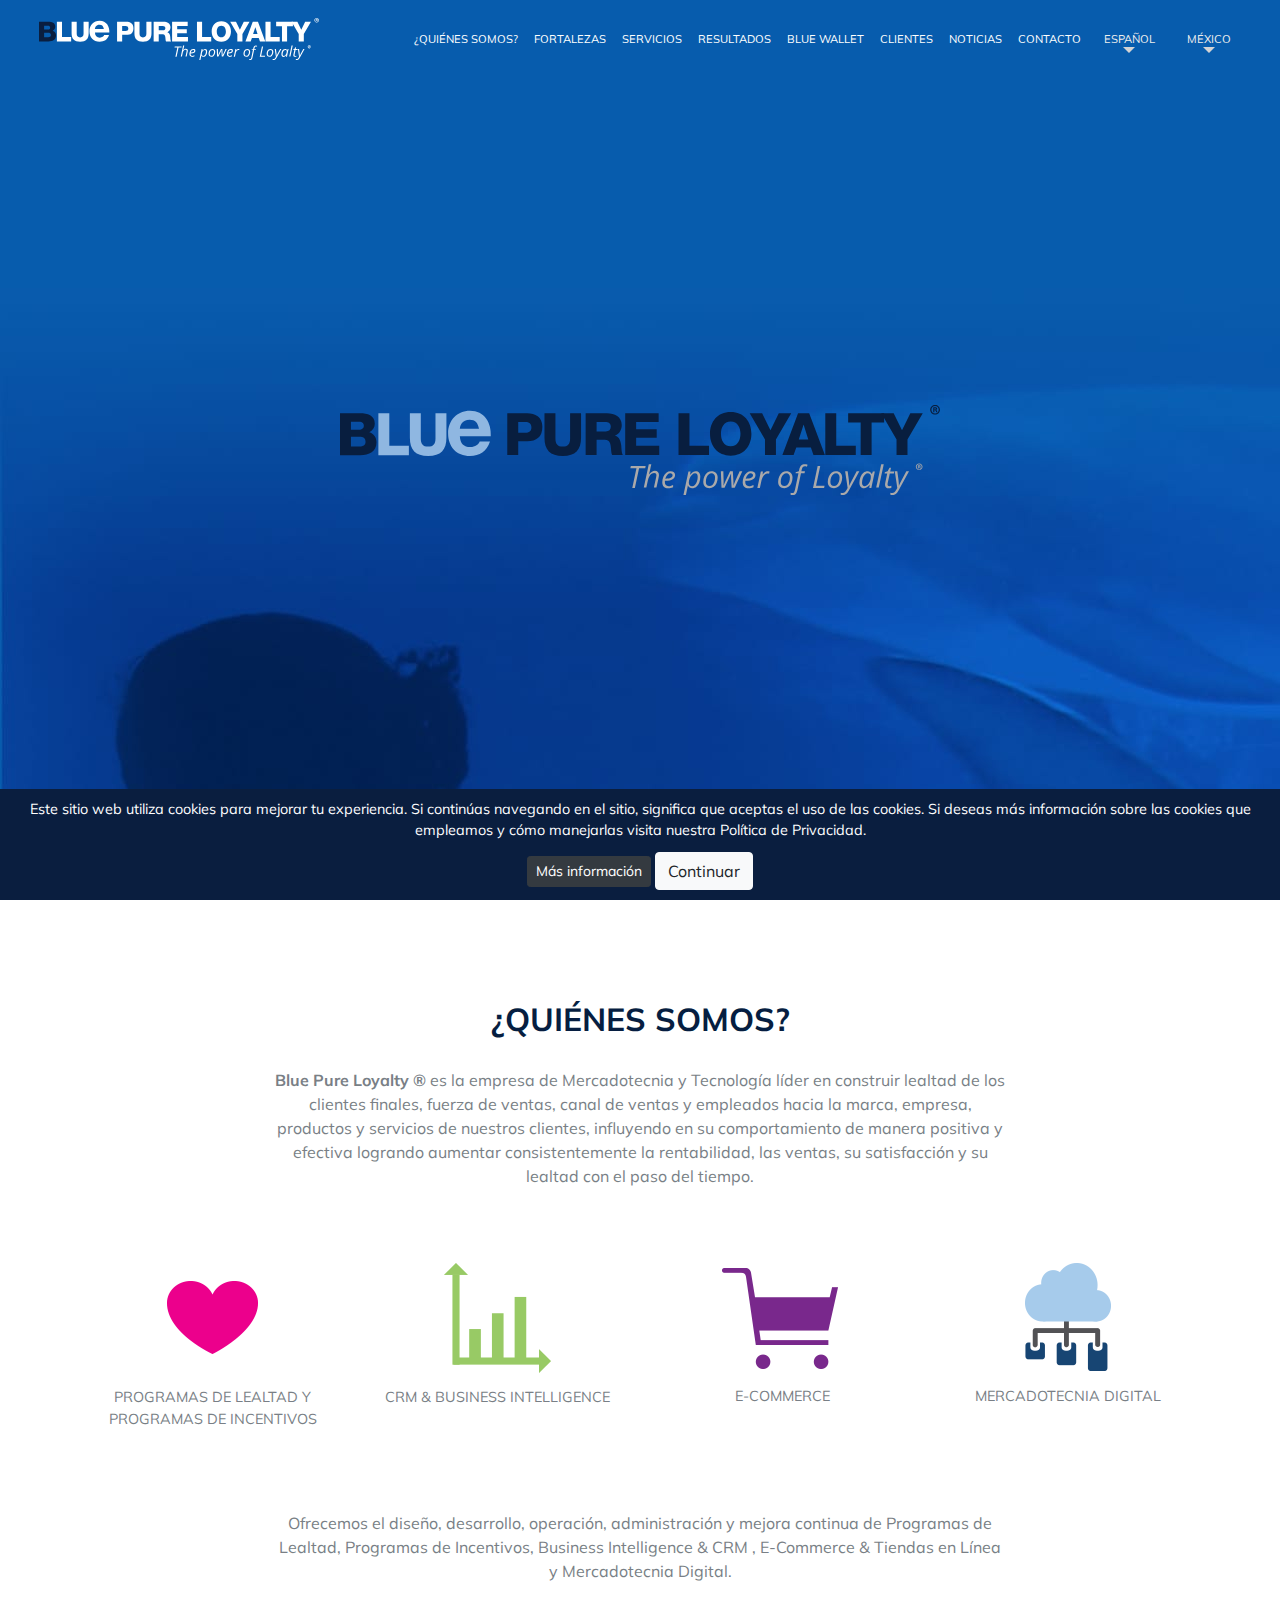
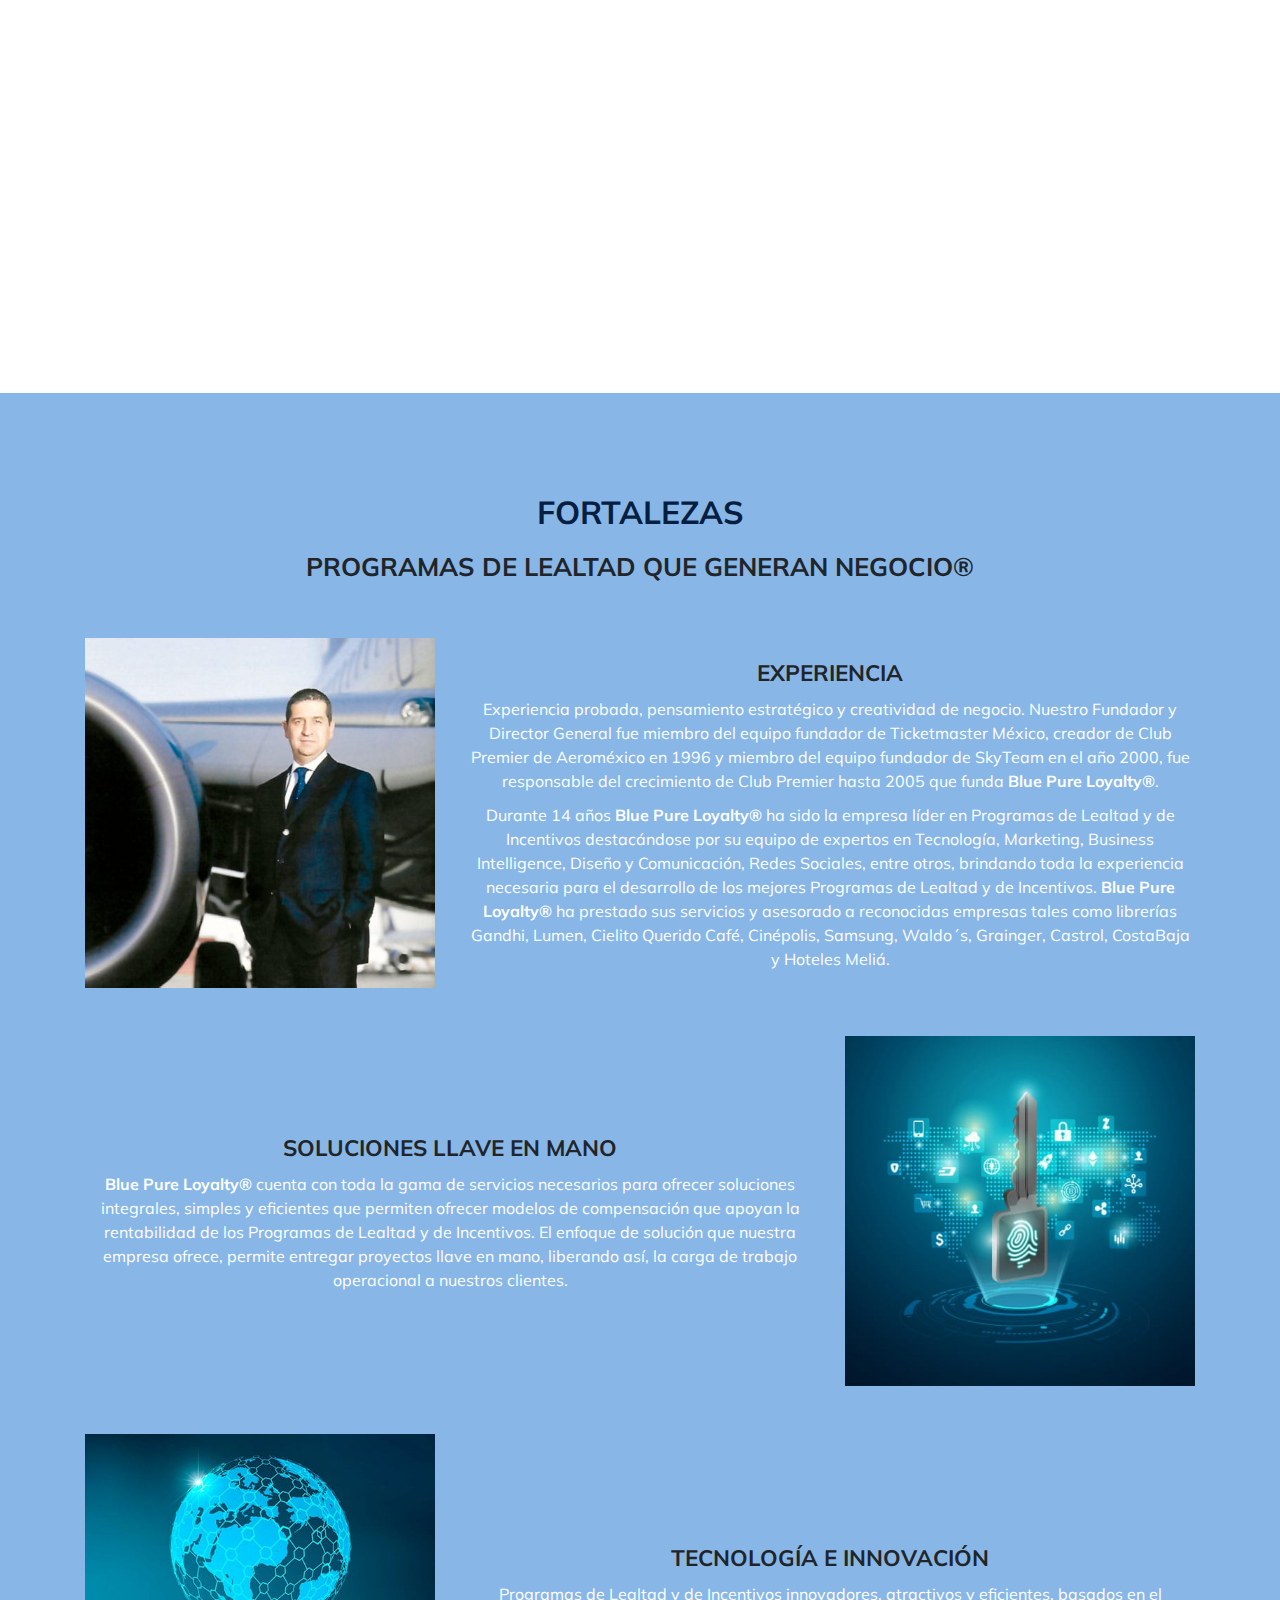
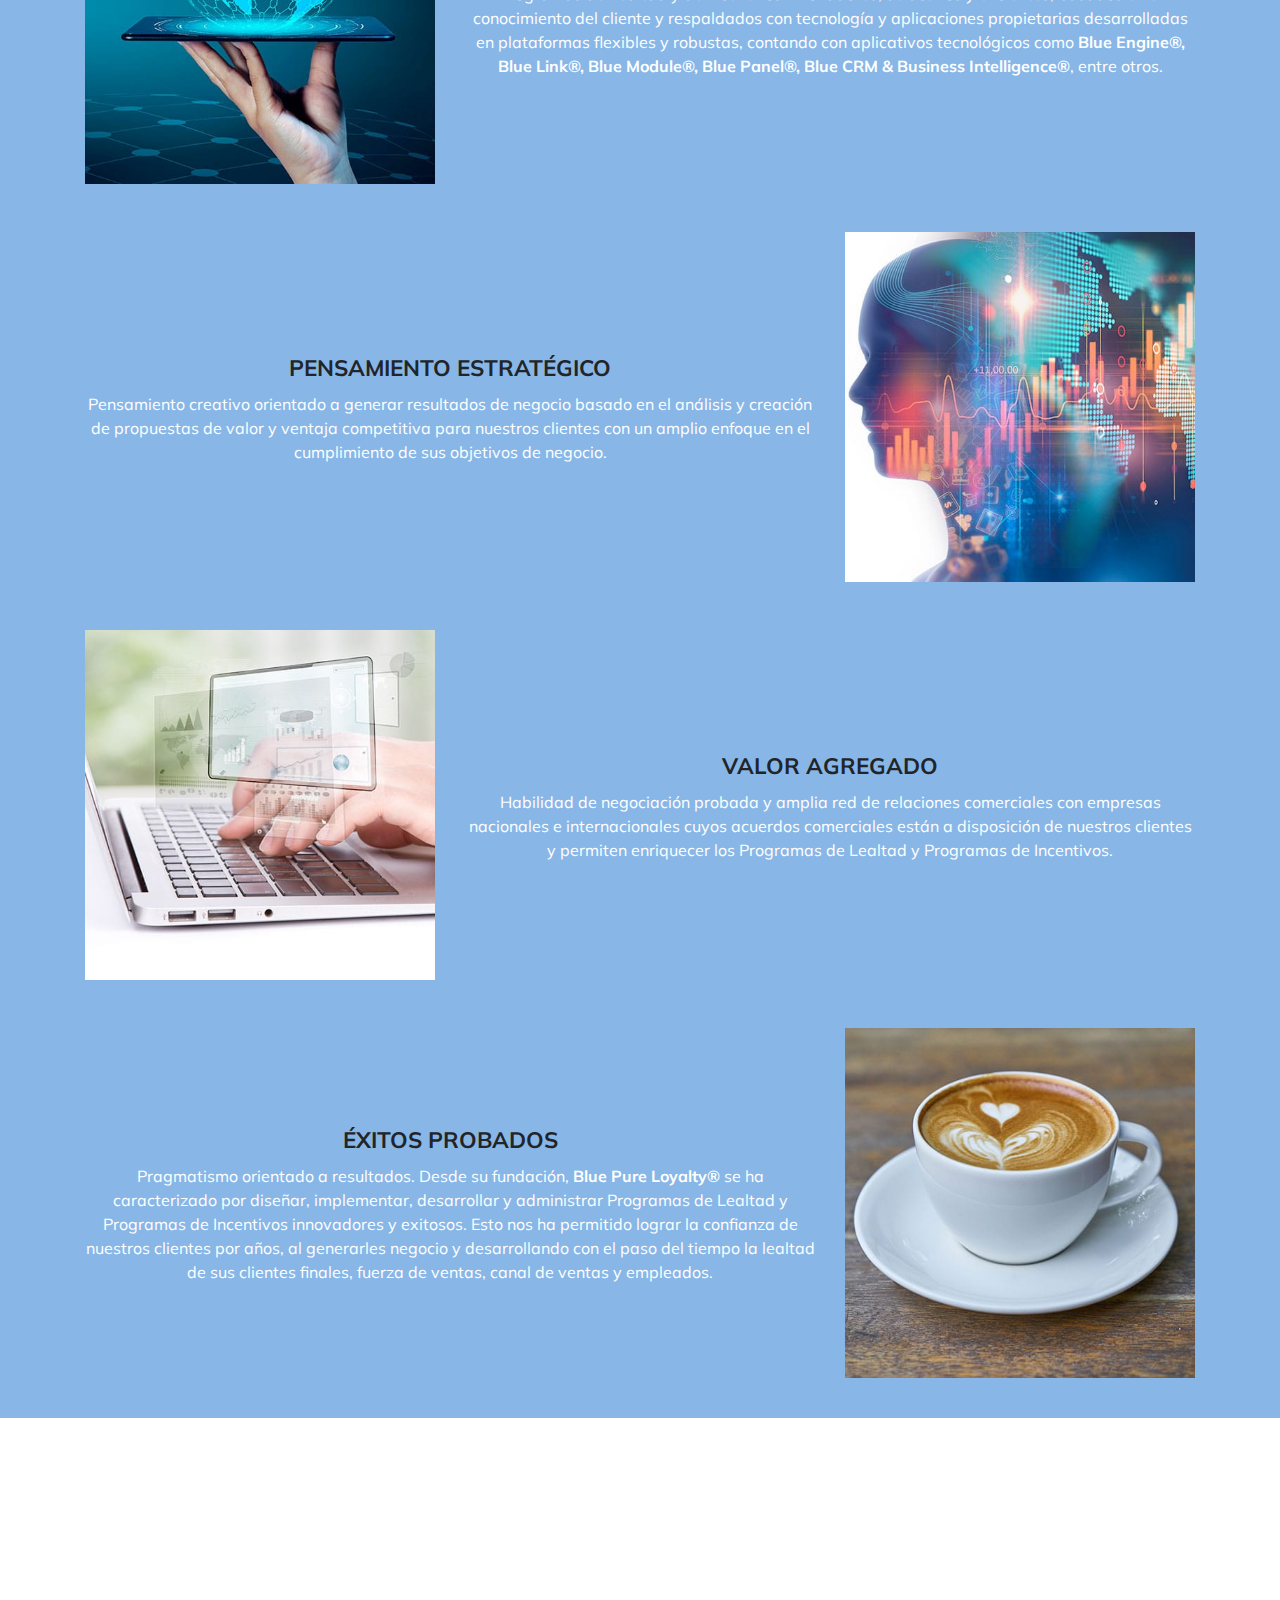
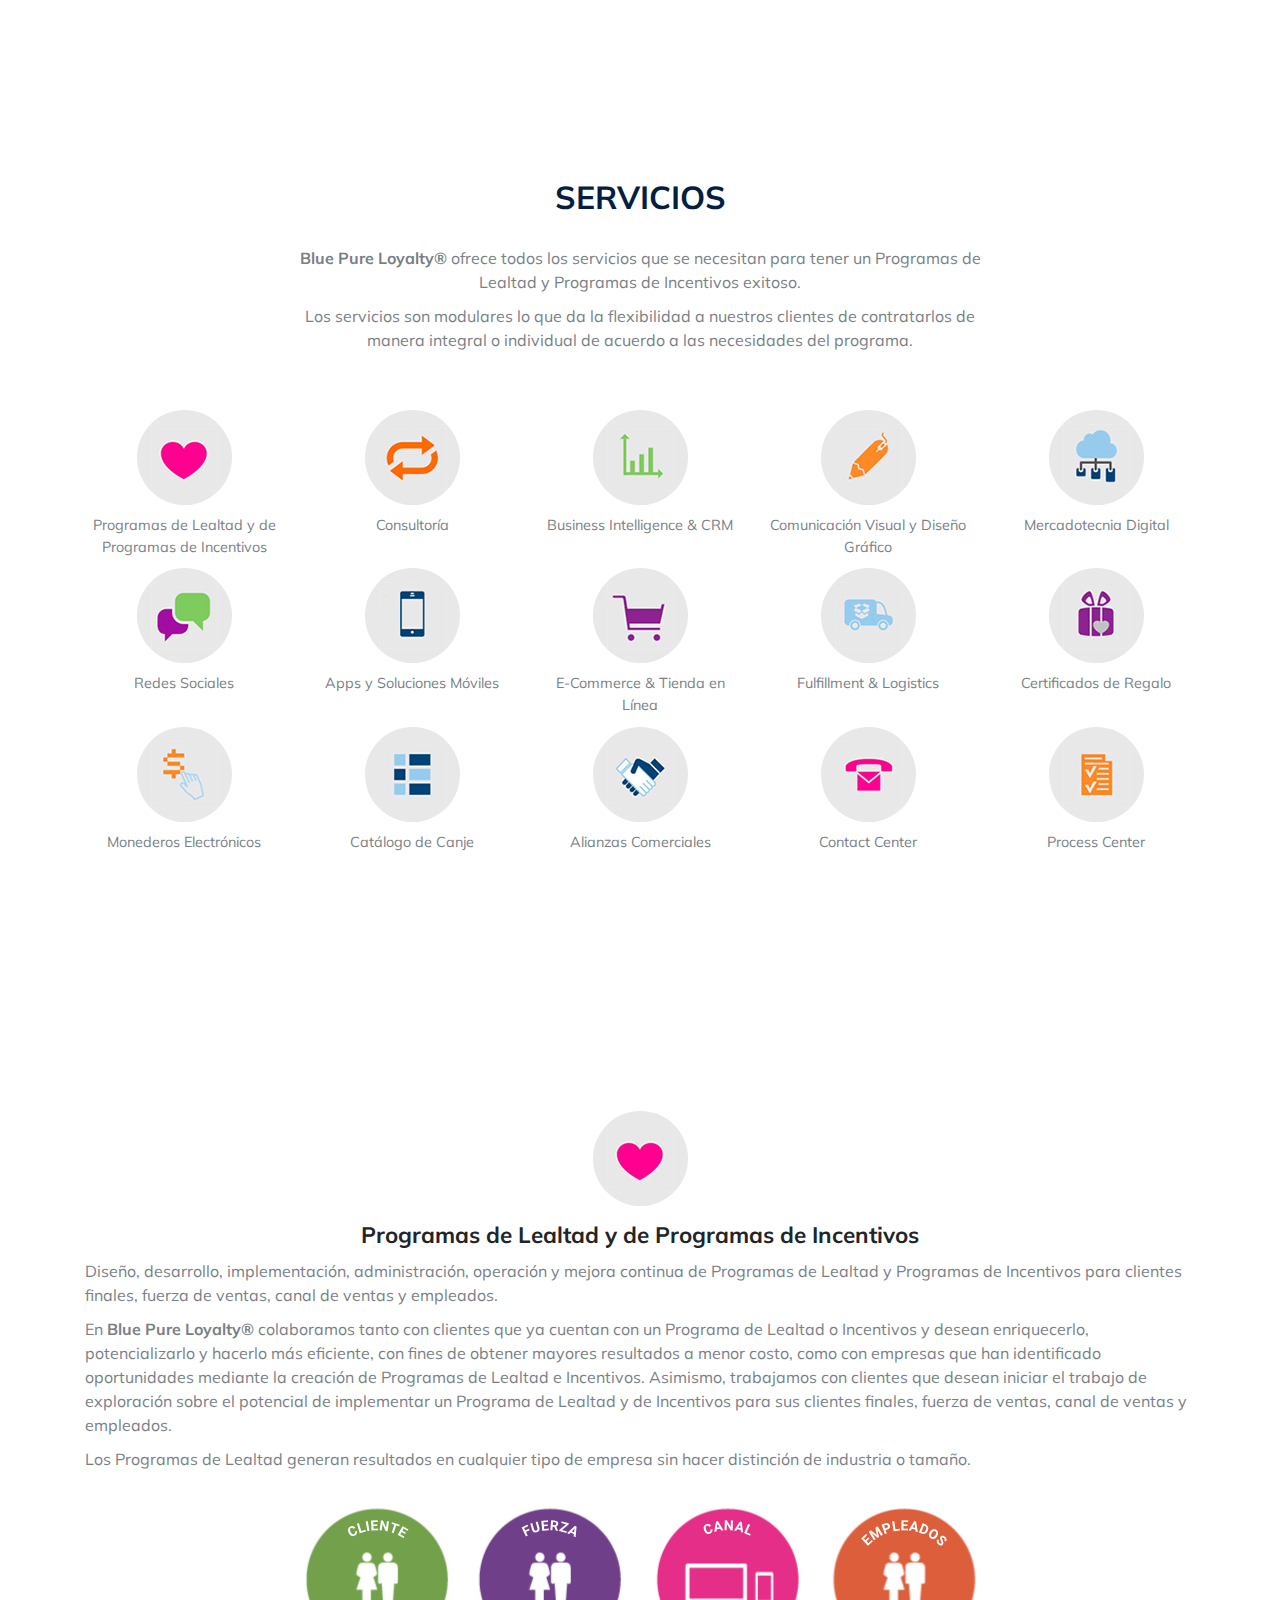
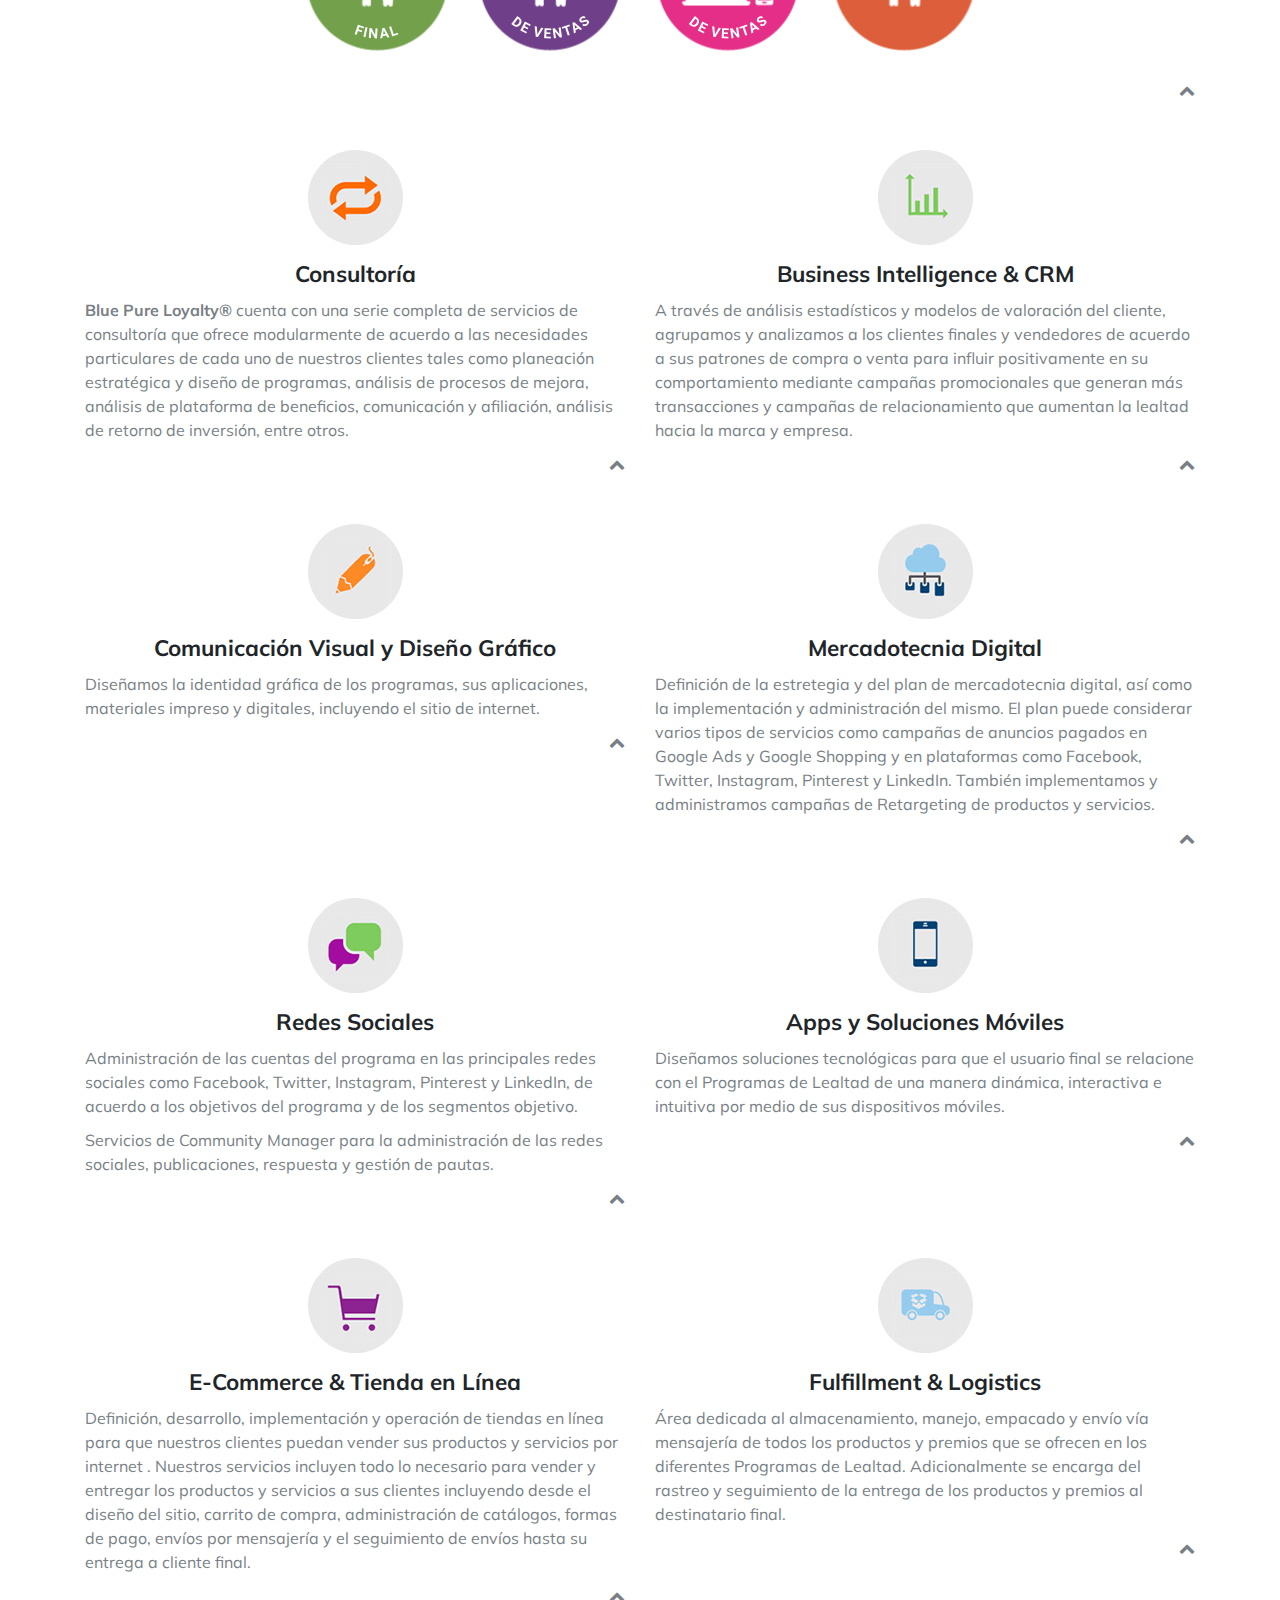
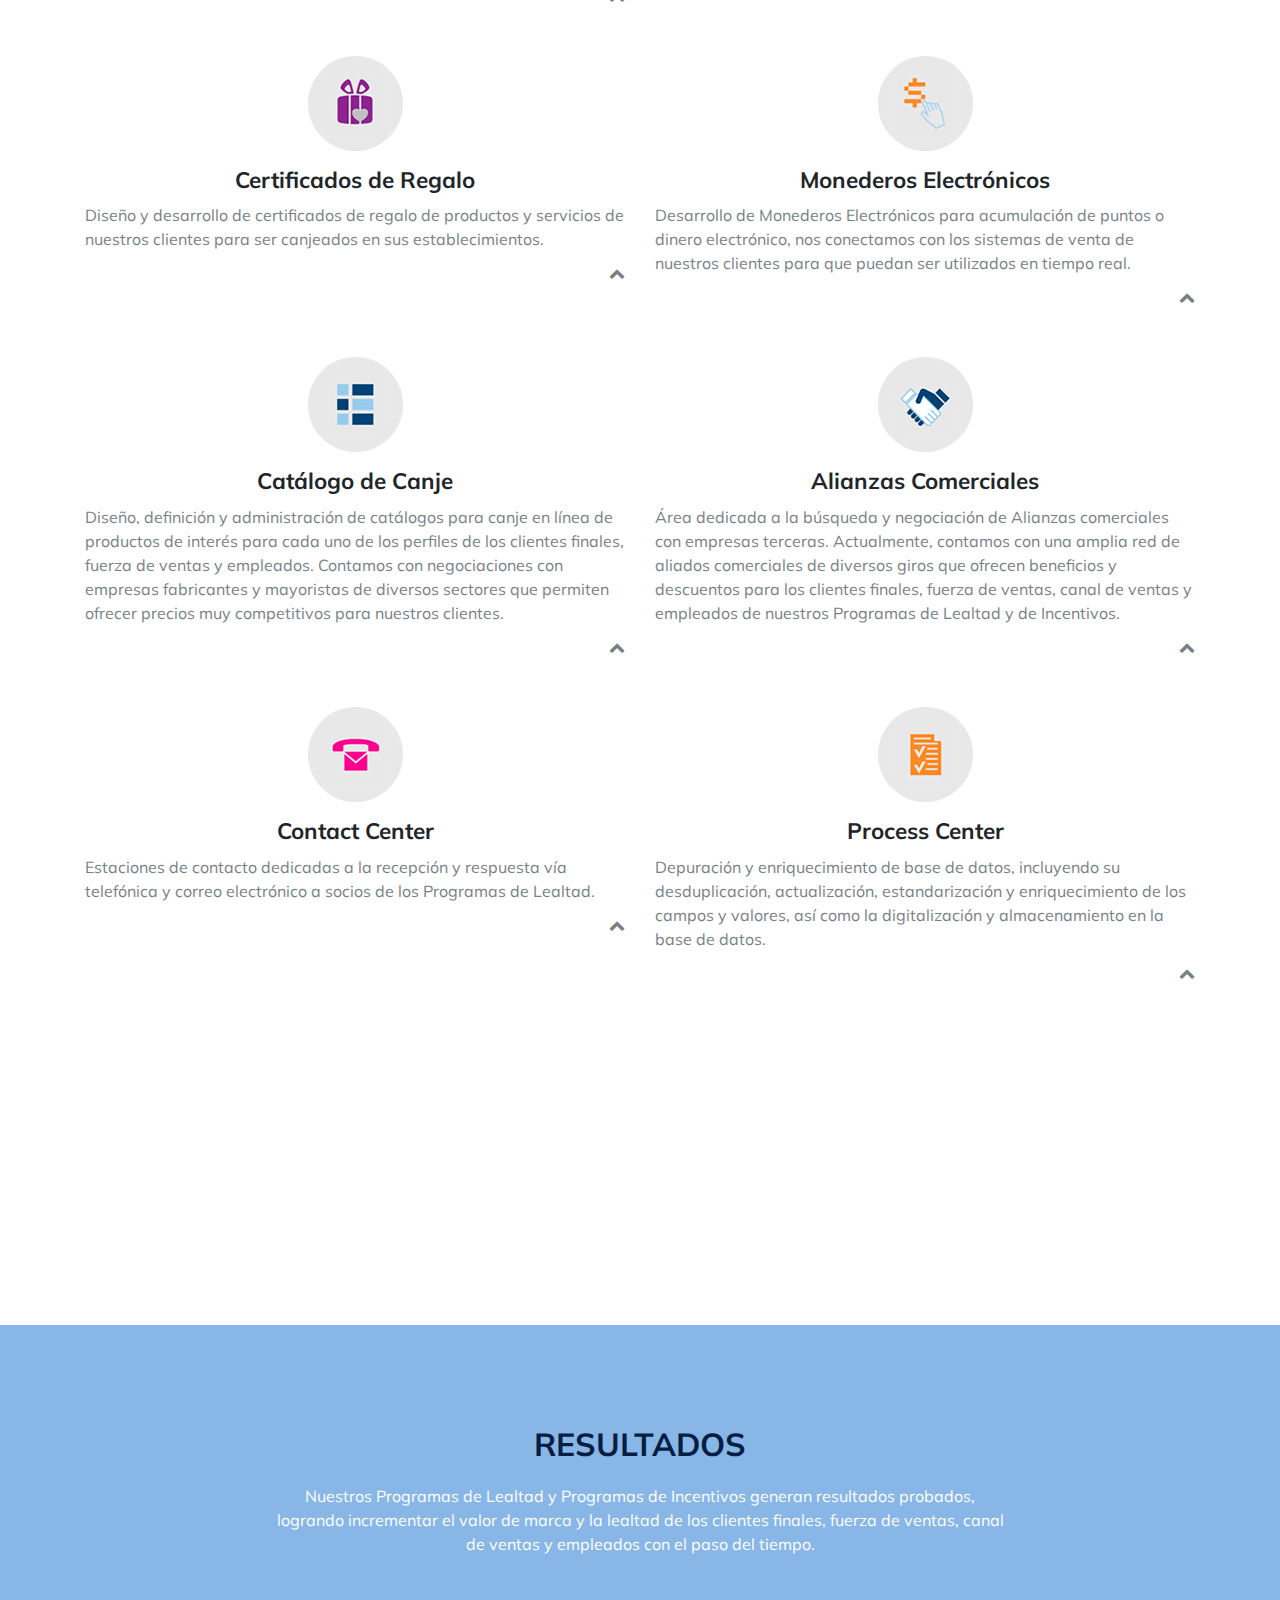
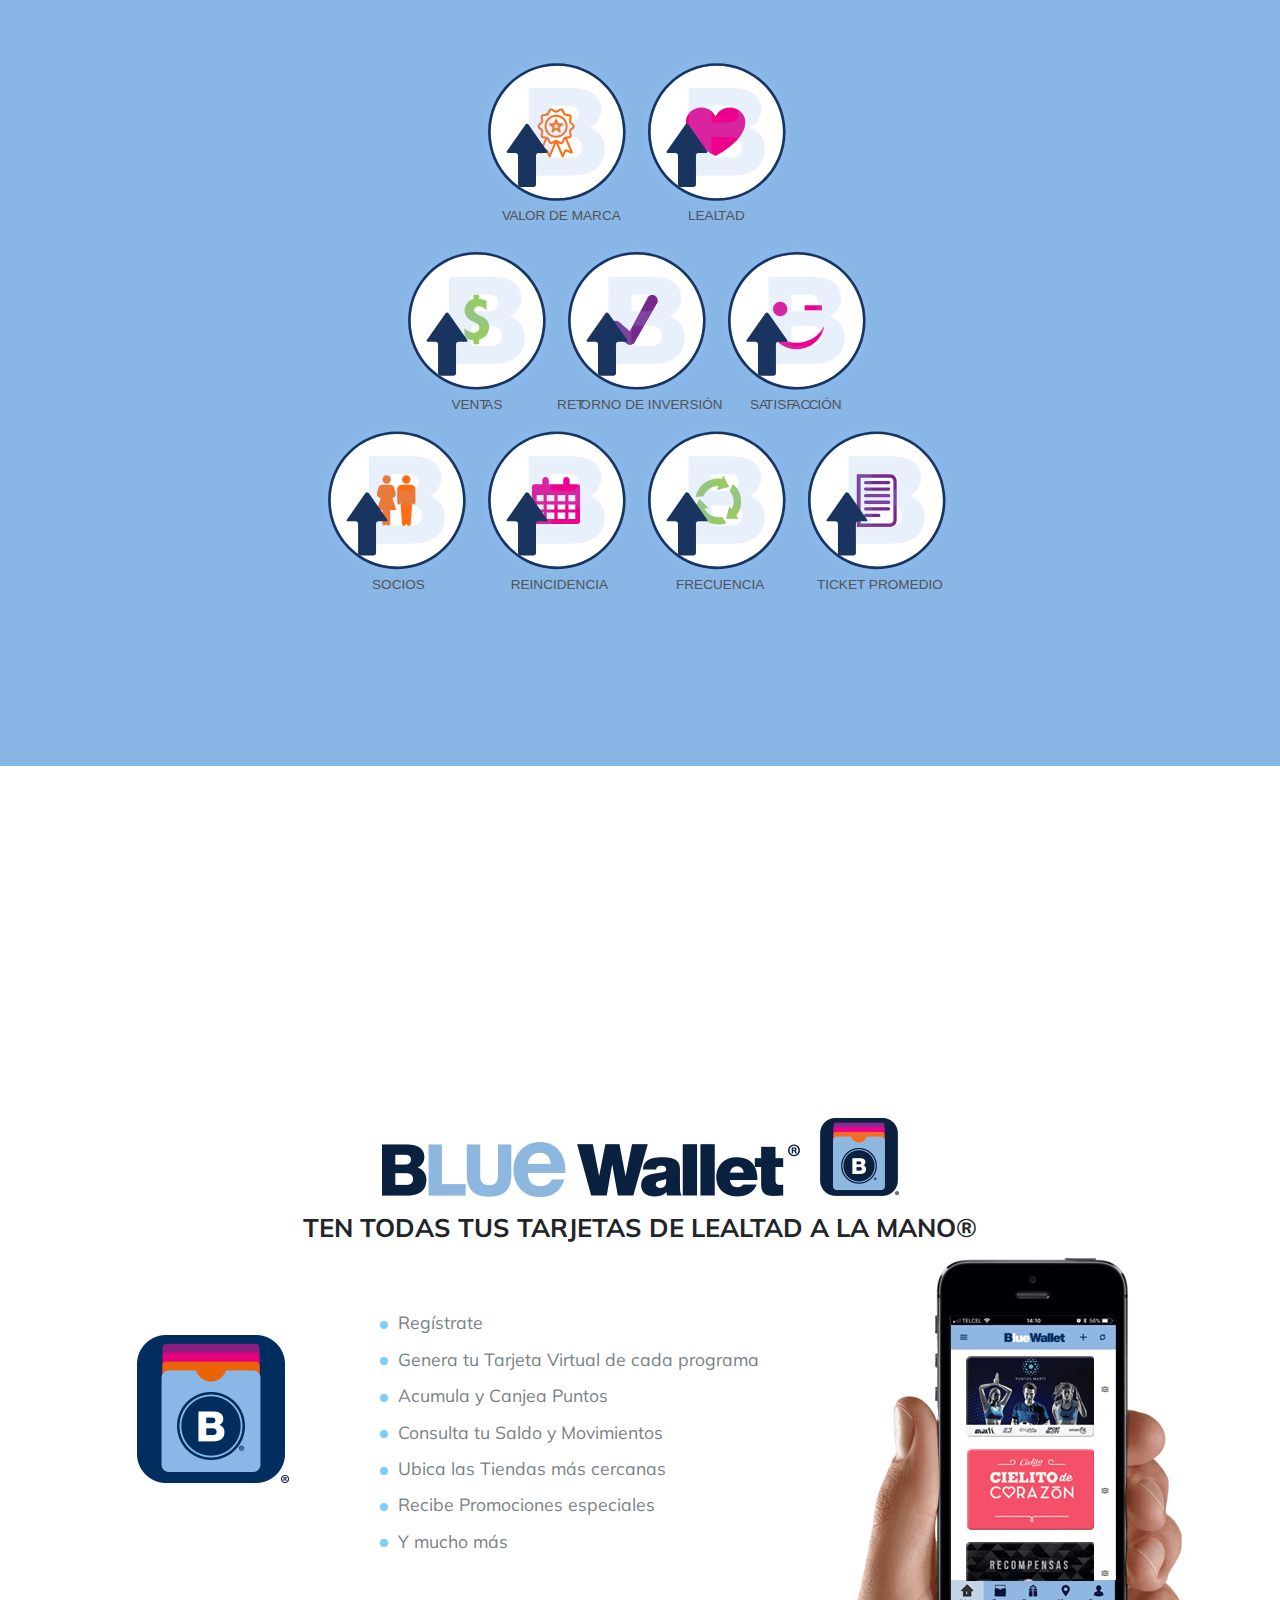
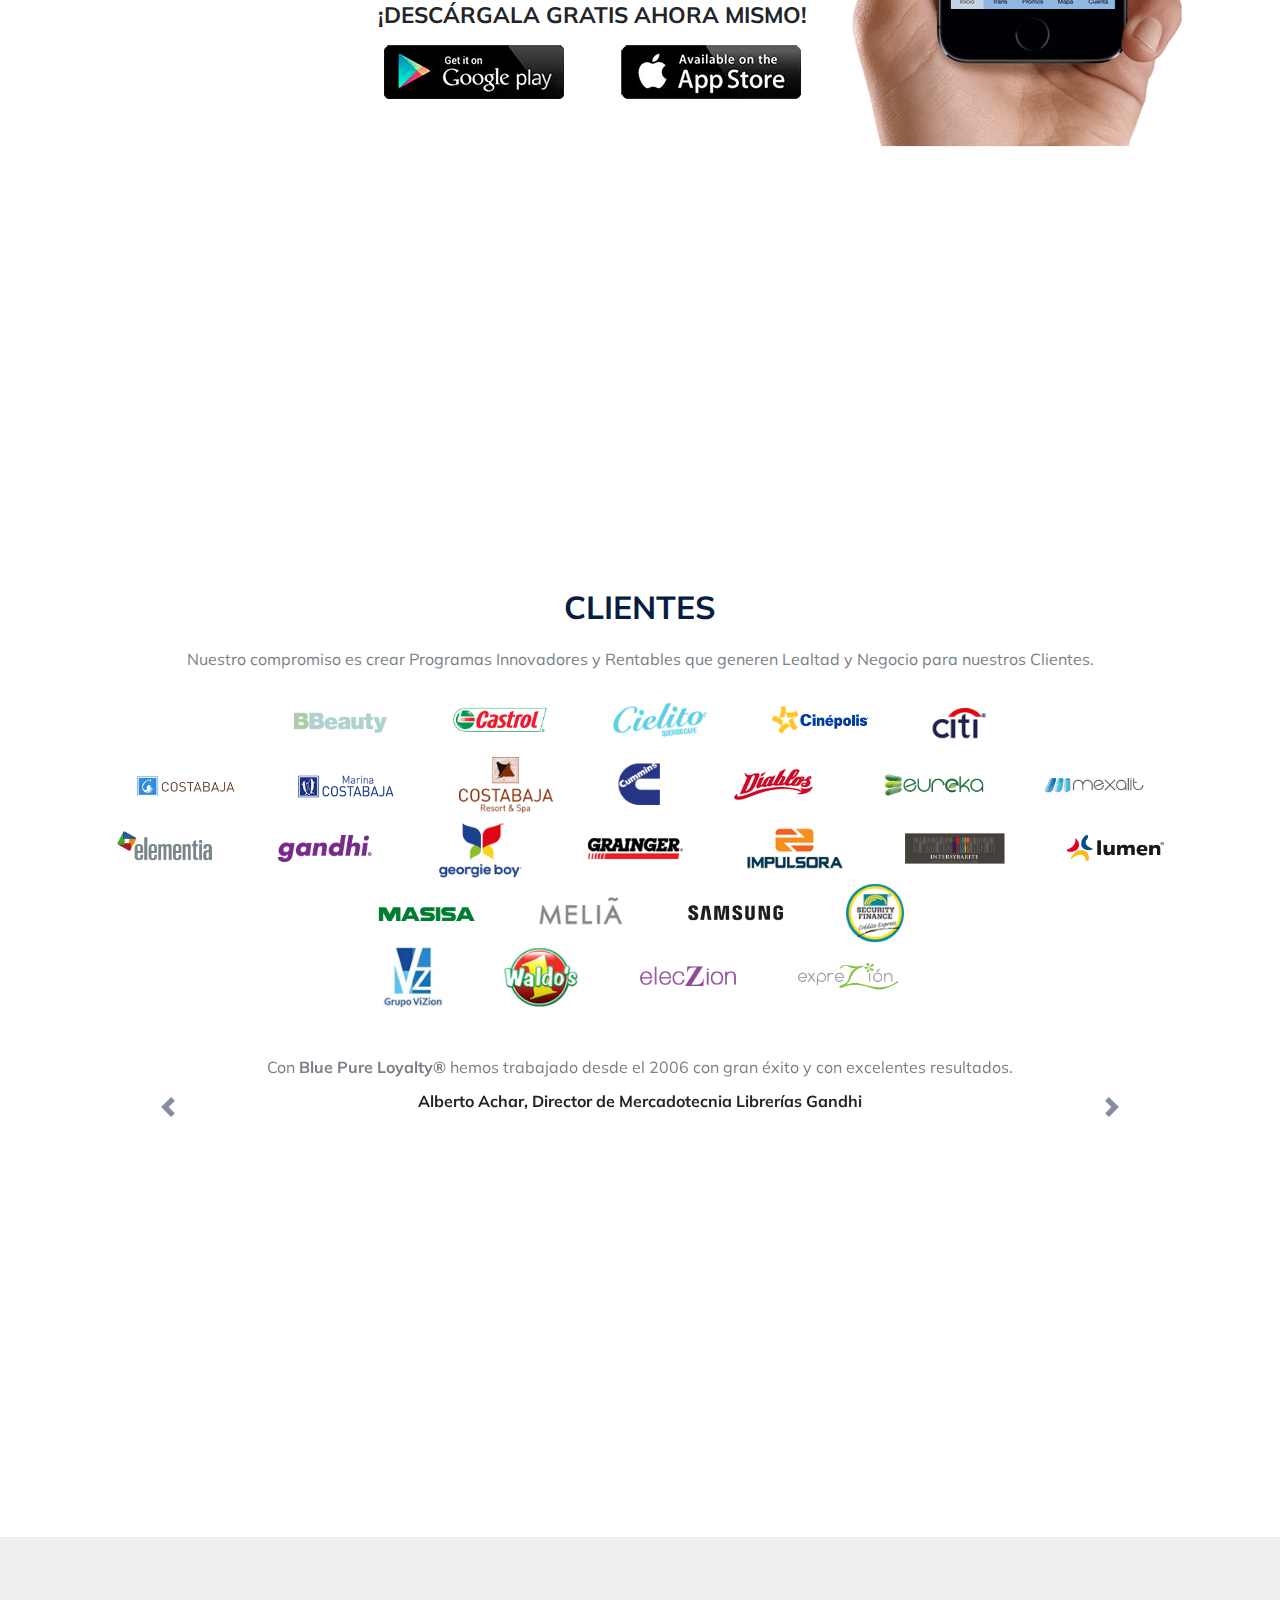
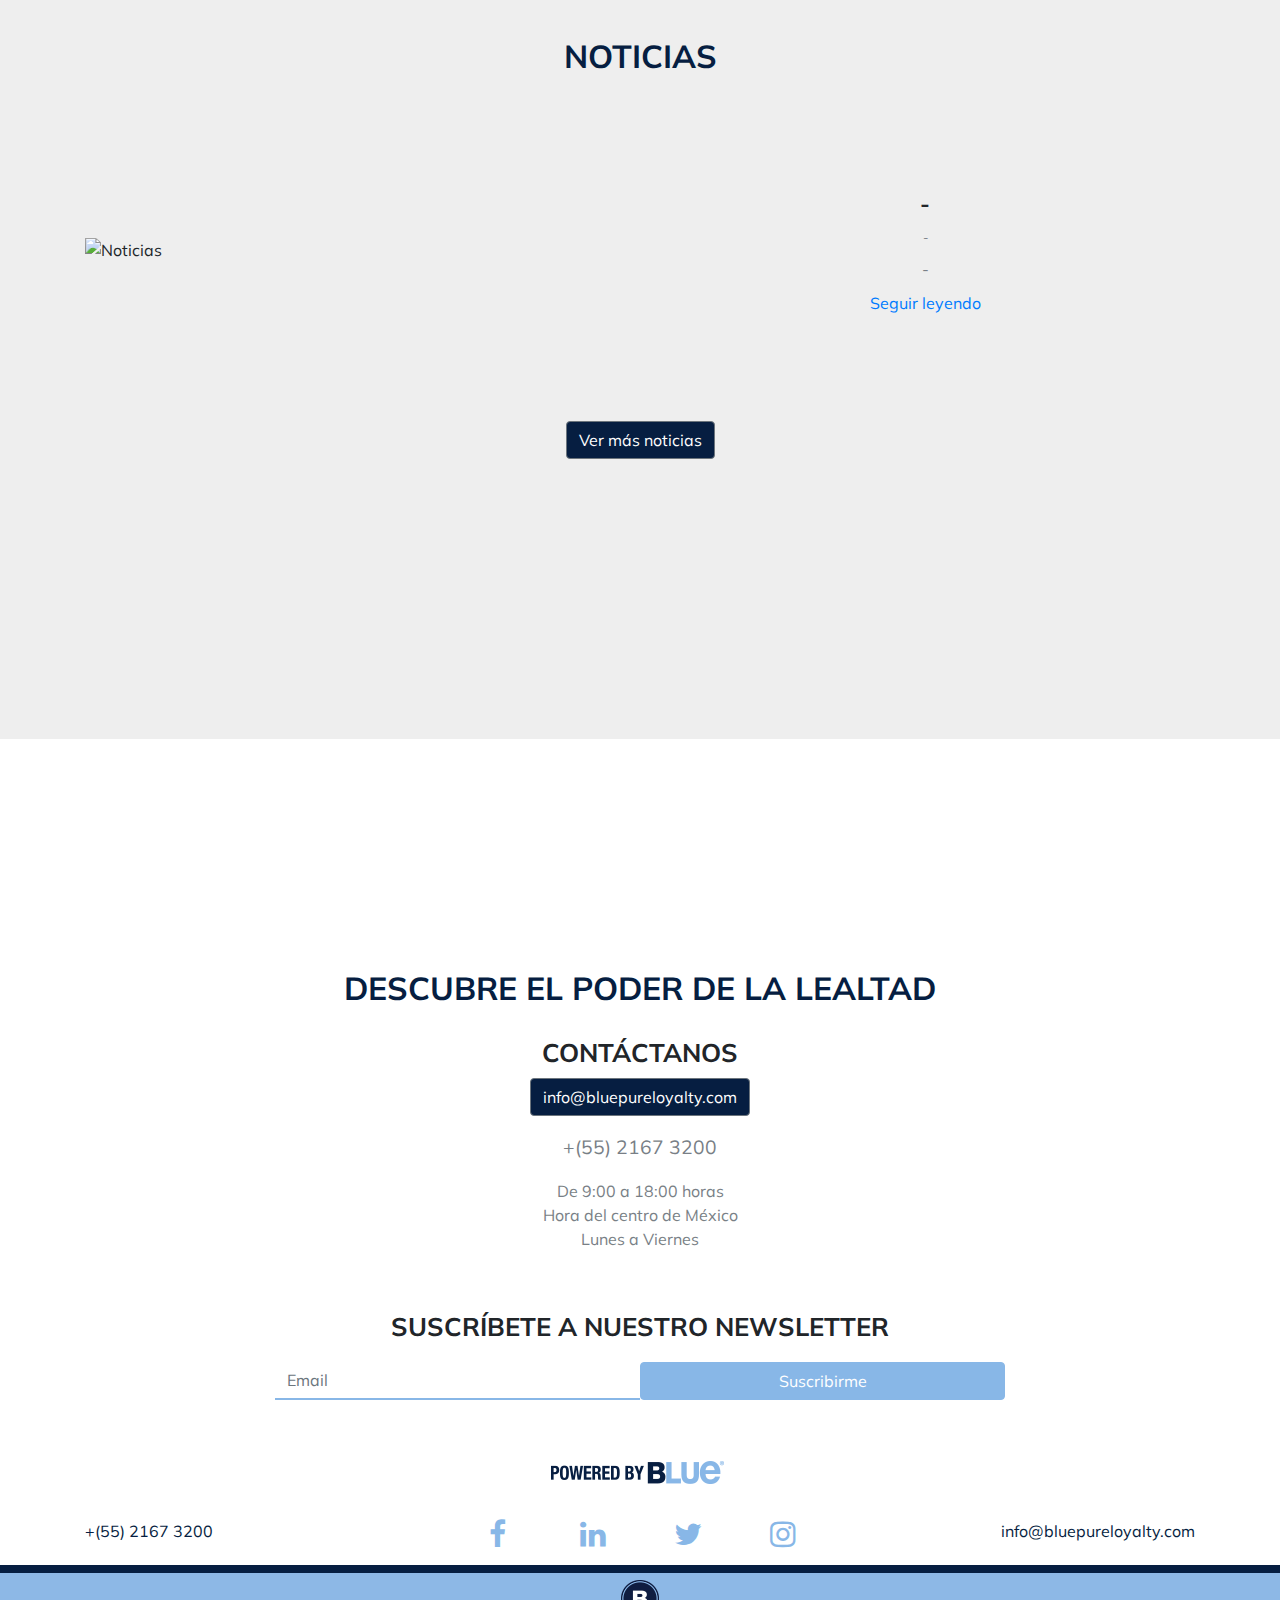
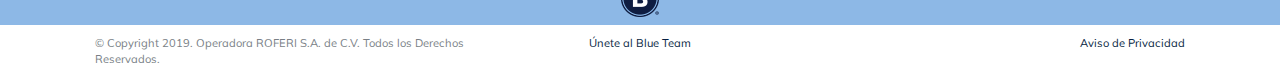
==== index.html @ 63b63a64 "new changes" ====
<!DOCTYPE html>
<html lang="es">
  <head></head>
  <meta charset="UTF-8"/>
  <meta name="viewport" content="width=device-width, initial-scale=1, shrink-to-fit=no"/>
  <title>Blue Pure Loyalty</title>
  <meta name="description" content="Programas de Lealtad que generan negocio"/>
  <link rel="stylesheet" href="https://maxcdn.bootstrapcdn.com/font-awesome/4.7.0/css/font-awesome.min.css"/>
  <link rel="stylesheet" href="https://maxcdn.bootstrapcdn.com/bootstrap/4.0.0/css/bootstrap.min.css" integrity="sha384-Gn5384xqQ1aoWXA+058RXPxPg6fy4IWvTNh0E263XmFcJlSAwiGgFAW/dAiS6JXm" crossorigin="anonymous"/>
  <link href="https://fonts.googleapis.com/css?family=Muli:400,700|Open+Sans+Condensed:700" rel="stylesheet"/>
  <link rel="stylesheet" href="https://cdnjs.cloudflare.com/ajax/libs/slick-carousel/1.9.0/slick.min.css"/>
  <link rel="stylesheet" href="https://cdnjs.cloudflare.com/ajax/libs/slick-carousel/1.9.0/slick-theme.min.css"/>
  <link rel="stylesheet" href="app/app.css"/>
  <link rel="icon" type="image/x-icon" href="favicon.ico"/>
  <link rel="icon" type="image/png" href="favicon.png"/>
  <style>
    .hide-mx {display: none !important; }
    
  </style>
</html>
<body data-spy="scroll" data-target=".navbar" data-offset="80">
    <header id="initheader">
      <div id="topheader">
        <nav class="navbar navbar-expand-xl">
          <div class="container-fluid"><a class="navbar-brand smooth-scroll hide-us" href="index.html#initheader"><img class="img-fluid ml-2" src="app/img/blue-w.svg"/></a><a class="navbar-brand smooth-scroll hide-mx" href="index_us.html#initheader"><img class="img-fluid ml-2" src="app/img/blue-w.svg"/></a>
            <button class="navbar-toggler" type="button" data-toggle="collapse" data-target="#topNav"><span class="fa fa-bars"></span></button>
            <div class="collapse navbar-collapse justify-content-end" id="topNav">
              <ul class="navbar-nav">
                <li class="nav-item btnitemquienes-somos"><a class="nav-link smooth-scroll" href="index.html#quienes-somos" data-l="About Us">¿Quiénes somos?</a></li>
                <li class="nav-item btnitemfortalezas"><a class="nav-link smooth-scroll" href="index.html#fortalezas" data-l="Strengths">Fortalezas</a></li>
                <li class="nav-item btnitemservicios"><a class="nav-link smooth-scroll" href="index.html#servicios" data-l="Services">Servicios</a></li>
                <li class="nav-item btnitemresultados"><a class="nav-link smooth-scroll" href="index.html#resultados" data-l="Results">Resultados</a></li>
                <li class="nav-item btnitemblue-wallet"><a class="nav-link smooth-scroll" href="index.html#blue-wallet" data-l="Blue Wallet">Blue Wallet</a></li>
                <li class="nav-item btnitemclientes"><a class="nav-link smooth-scroll" href="index.html#clientes" data-l="Clients">Clientes</a></li>
                <li class="nav-item btnitemnoticias"><a class="nav-link smooth-scroll" href="index.html#noticias" data-l="News">Noticias</a></li>
                <li class="nav-item btnitemcontacto"><a class="nav-link smooth-scroll" href="index.html#contacto" data-l="Contact">Contacto</a></li>
                <!--li.separator-->
                <li class="nav-item country langs">
                  <ul>
                    <li><a class="changeLang" href="index.html#" data-l="ENGLISH">ESPAÑOL</a></li>
                    <li><a class="changeLang" href="index.html#" data-l="ESPAÑOL">ENGLISH</a></li>
                  </ul>
                </li>
                <li class="nav-item country usmx">
                  <ul>
                    <li><a href="index.html">MÉXICO</a></li>
                    <li><a href="index_us.html">USA    </a></li>
                  </ul>
                </li>
              </ul>
            </div>
          </div>
        </nav>
      </div>
      <div class="homeSlider">
        <div style="background-image: url(app/img/bgs/bluepureloyalty.jpg); background-position:top left;">
          <div class="container">
            <div class="row">
              <div class="col-12"><img class="img-fluid mx-auto" src="app/img/blue.svg" style="height:90px;"></div>
            </div>
          </div>
        </div>
              <div class="mainsliderslide" style="background-image: url(app/img/bgs/b.png)" id="slide_be">
                <div class="container">
                  <div class="row">
                    <div class="col-12 col-sm-5 offset-sm-1 image"><img class="mainsliderslide-logo img-fluid" src="app/img/logos/b.svg"></div>
                    <div class="col-12 col-sm-6 text">
                      <div class="titulo"><span data-l="LOYALTY PROGRAMS">PROGRAMAS DE LEALTAD</span></div>
                      <div class="subtitulo" data-l="THAT GENERATE BUSINESS">QUE GENERAN NEGOCIO®</div>
                    </div>
                  </div>
                </div>
              </div>
              <div class="mainsliderslide" style="background-image: url(app/img/bgs/diablos.jpg)" id="slide_diablos">
                <div class="container">
                  <div class="row">
                    <div class="col-12 col-sm-5 offset-sm-1 image"><img class="mainsliderslide-logo img-fluid" src="app/img/logos/diablos.svg"></div>
                    <div class="col-12 col-sm-6 text">
                      <div class="titulo"><span data-l="PLAYBALL!">PLAYBALL!</span></div>
                      <div class="subtitulo" data-l="THE LOYALTY PROGRAM OF DIABLOS ROJOS DEL MEXICO">EL PROGRAMA DE LEALTAD DE LOS DIABLOS ROJOS DEL MÉXICO</div>
                    </div>
                  </div>
                </div>
              </div>
              <div class="mainsliderslide" style="background-image: url(app/img/bgs/samsung.jpg)" id="slide_samsung">
                <div class="container">
                  <div class="row">
                    <div class="col-12 col-sm-5 offset-sm-1 image"><img class="mainsliderslide-logo img-fluid" src="app/img/logos/samsung.svg"></div>
                    <div class="col-12 col-sm-6 text">
                      <div class="titulo"><span data-l="THE LOYALTY PROGRAM OF">!PROGRAMA DE LEALTAD DE</span><img src="app/img/logos/samsung-store.svg" style="max-width:240px"></div>
                      <div class="subtitulo" data-l="WITH MULTIPLE BENEFITS!">CON MÚLTIPLES BENEFICIOS!</div>
                    </div>
                  </div>
                </div>
              </div>
              <div class="mainsliderslide" style="background-image: url(app/img/bgs/puntosmasxmas.jpg)" id="slide_puntosmasxmas">
                <div class="container">
                  <div class="row">
                    <div class="col-12 col-sm-5 offset-sm-1 image"><img class="mainsliderslide-logo img-fluid" src="app/img/logos/puntosmasxmas.svg"></div>
                    <div class="col-12 col-sm-6 text">
                      <div class="titulo"><span data-l="THE PROGRAM OF">!EL PROGRAMA DE</span><img src="app/img/logos/grainger.svg" style="max-width:240px"></div>
                      <div class="subtitulo" data-l="THAT REWARDS YOUR PURCHASES">QUE RECOMPENSA TUS COMPRAS!</div>
                    </div>
                  </div>
                </div>
              </div>
              <div class="mainsliderslide" style="background-image: url(app/img/bgs/castrol.jpg)" id="slide_castrol">
                <div class="container">
                  <div class="row">
                    <div class="col-12 col-sm-5 offset-sm-1 image"><img class="mainsliderslide-logo img-fluid" src="app/img/logos/castrol.svg"></div>
                    <div class="col-12 col-sm-6 text">
                      <div class="titulo"><span data-l="ENJOY">DISFRUTA DE</span></div>
                      <div class="subtitulo" data-l="THE BENEFITS">LOS BENEFICIOS</div>
                    </div>
                  </div>
                </div>
              </div>
              <div class="mainsliderslide" style="background-image: url(app/img/bgs/costabaja.jpg)" id="slide_costabaja">
                <div class="container">
                  <div class="row">
                    <div class="col-12 col-sm-5 offset-sm-1 image"><img class="mainsliderslide-logo img-fluid" src="app/img/logos/costabaja.svg"></div>
                    <div class="col-12 col-sm-6 text">
                      <div class="titulo"><span data-l="DISCOVER COSTABAJA">DESCUBRE COSTABAJA</span></div>
                      <div class="subtitulo" data-l="The entrance door to the Sea of Cortez">La puerta de entrada al Mar de Cortés</div>
                    </div>
                  </div>
                </div>
              </div>
              <div class="mainsliderslide" style="background-image: url(app/img/bgs/melia.jpg)" id="slide_melia">
                <div class="container">
                  <div class="row">
                    <div class="col-12 col-sm-5 offset-sm-1 image"><img class="mainsliderslide-logo img-fluid" src="app/img/logos/melia.svg"></div>
                    <div class="col-12 col-sm-6 text">
                      <div class="titulo"><span data-l="Redeem your points">¡Canjea tus puntos</span></div>
                      <div class="subtitulo" data-l="for incredible prizes!">por increíbles premios!</div>
                    </div>
                  </div>
                </div>
              </div>
              <div class="mainsliderslide" style="background-image: url(app/img/bgs/recompensas.jpg)" id="slide_recompensas">
                <div class="container">
                  <div class="row">
                    <div class="col-12 col-sm-5 offset-sm-1 image"><img class="mainsliderslide-logo img-fluid" src="app/img/logos/recompensas.svg"></div>
                    <div class="col-12 col-sm-6 text">
                      <div class="titulo"><span data-l="Because you are the most important person for us">Porque eres lo más importante para nosotros</span></div>
                      <div class="subtitulo" data-l="WE REWARD YOUR LOYALTY">RECOMPENSAMOS TU LEALTAD</div>
                    </div>
                  </div>
                </div>
              </div>
              <div class="mainsliderslide" style="background-image: url(app/img/bgs/cielito.jpg)" id="slide_cielito">
                <div class="container">
                  <div class="row">
                    <div class="col-12 col-sm-5 offset-sm-1 image"><img class="mainsliderslide-logo img-fluid" src="app/img/logos/cielito.svg"></div>
                    <div class="col-12 col-sm-6 text"><img src="app/img/logos/cielito-es.svg" data-l-src="app/img/logos/cielito-en.svg" alt="Porque los mexicanos somos cielito de corazón">
                    </div>
                  </div>
                </div>
              </div>
              <div class="mainsliderslide" style="background-image: url(app/img/bgs/cinepolis.jpg)" id="slide_cinepolis">
                <div class="container">
                  <div class="row">
                    <div class="col-12 col-sm-5 offset-sm-1 image"><img class="mainsliderslide-logo img-fluid" src="app/img/logos/cinepolis_store.svg"></div>
                    <div class="col-12 col-sm-6 text">
                      <div class="titulo"><span data-l="Online store, trivias, auctions">Tienda en línea, trivias, subastas</span></div>
                      <div class="subtitulo" data-l="and much more!">¡y mucho más!</div><img src="app/img/logos/club_cinepolis.svg" style="max-width:240px">
                    </div>
                  </div>
                </div>
              </div>
              <div class="mainsliderslide" style="background-image: url(app/img/bgs/fleetguard.jpg)" id="slide_fleetguard">
                <div class="container">
                  <div class="row">
                    <div class="col-12 col-sm-5 offset-sm-1 image"><img class="mainsliderslide-logo img-fluid" src="app/img/logos/fleetguard.svg"></div>
                    <div class="col-12 col-sm-6 text">
                      <div class="titulo"><span data-l="BENEFITS AND DISCOUNTS &lt;small&gt;in various establishments&lt;/small&gt;">BENEFICIOS Y DESCUENTOS <small>en diferentes establecimientos</small></span></div>
                      <div class="subtitulo" data-l="ACCRUE POINTS to redeem for incredible prizes">ACUMULACIÓN DE PUNTOS <small>canjeables por increíbles premios</small></div><img src="app/img/logos/fleet-can.png" style="max-width:200px">
                    </div>
                  </div>
                </div>
              </div>
              <div class="mainsliderslide" style="background-image: url(app/img/bgs/georgieboy.jpg)" id="slide_georgieboy">
                <div class="container">
                  <div class="row">
                    <div class="col-12 col-sm-5 offset-sm-1 image"><img class="mainsliderslide-logo img-fluid" src="app/img/logos/georgieboy.svg"></div>
                    <div class="col-12 col-sm-6 text">
                      <div class="titulo"><span data-l="Unique benefits">Beneficios exclusivos</span></div>
                      <div class="subtitulo" data-l="exclusively to GEORGIE BOY CLUB members">para socios GEORGIE BOY CLUB</div>
                    </div>
                  </div>
                </div>
              </div>
              <div class="mainsliderslide" style="background-image: url(app/img/bgs/puntosimpulsora.jpg)" id="slide_puntosimpulsora">
                <div class="container">
                  <div class="row">
                    <div class="col-12 col-sm-5 offset-sm-1 image"><img class="mainsliderslide-logo img-fluid" src="app/img/logos/puntosimpulsora.svg"></div>
                    <div class="col-12 col-sm-6 text">
                      <div class="titulo"><span data-l="We reward your Loyalty">¡Premiamos tu lealtad</span></div>
                      <div class="subtitulo" data-l="with unique benefits!">con grandes beneficios!</div>
                    </div>
                  </div>
                </div>
              </div>
              <div class="mainsliderslide" style="background-image: url(app/img/bgs/clublumen.jpg)" id="slide_clublumen">
                <div class="container">
                  <div class="row">
                    <div class="col-12 col-sm-5 offset-sm-1 image"><img class="mainsliderslide-logo img-fluid" src="app/img/logos/clublumen.svg"></div>
                    <div class="col-12 col-sm-6 text">
                      <div class="titulo"><span data-l="The card needed">La tarjeta para comenzar</span></div>
                      <div class="subtitulo" data-l="to begin creating">a crear</div><img src="app/img/logos/clublumen-card.png" style="max-width:240px">
                    </div>
                  </div>
                </div>
              </div>
              <div class="mainsliderslide" style="background-image: url(app/img/bgs/redm.jpg)" id="slide_redm">
                <div class="container">
                  <div class="row">
                    <div class="col-12 col-sm-5 offset-sm-1 image"><img class="mainsliderslide-logo img-fluid" src="app/img/logos/redm.svg"></div>
                    <div class="col-12 col-sm-6 text">
                      <div class="titulo"><span data-l="The best Benefit Program ">El mejor Programa de Beneficios </span></div>
                      <div class="subtitulo" data-l="that brings together the leading Carpenters in Latin America">que reúne a la Comunidad de Carpinteros de Latinoamérica</div>
                    </div>
                  </div>
                </div>
              </div>
              <div class="mainsliderslide" style="background-image: url(app/img/bgs/pagina1.jpg)" id="slide_pagina1">
                <div class="container">
                  <div class="row">
                    <div class="col-12 col-sm-5 offset-sm-1 image"><img class="mainsliderslide-logo img-fluid" src="app/img/logos/pagina1.svg"></div>
                    <div class="col-12 col-sm-6 text">
                      <div class="titulo"><span data-l="Need more reasons to read?">Ahora te damos más razones para leer</span></div>
                      <div class="subtitulo" data-l="Accrue more points, Accrue Club Premier Points, Receive more benefits">Más: Puntos, Puntos PREMIER, Beneficios</div>
                    </div>
                  </div>
                </div>
              </div>
              <div class="mainsliderslide" style="background-image: url(app/img/bgs/loyalty.jpg)" id="slide_loyalty">
                <div class="container">
                  <div class="row">
                    <div class="col-12 col-sm-5 offset-sm-1 image"><img class="mainsliderslide-logo img-fluid" src="app/img/logos/loyalty.svg"></div>
                    <div class="col-12 col-sm-6 text">
                      <div class="titulo"><span data-l="LOYALTY">LEALTAD</span></div>
                      <div class="subtitulo" data-l="A wide variety of consulting services and technological solutions needed to deliver successful loyalty and incentive program.">Todos los servicios que se necesitan para tener un programa de lealtad y programa de incentivos exitoso.</div>
                    </div>
                  </div>
                </div>
              </div>
              <div class="mainsliderslide" style="background-image: url(app/img/bgs/modular.jpg)" id="slide_modular">
                <div class="container">
                  <div class="row">
                    <div class="col-12 col-sm-5 offset-sm-1 image"><img class="mainsliderslide-logo img-fluid" src="app/img/logos/modular.svg"></div>
                    <div class="col-12 col-sm-6 text">
                      <div class="titulo"><span data-l="MODULAR SERVICES">SERVICIOS MODULARES</span></div>
                      <div class="subtitulo" data-l="The services provided are flexible and modularly configured so they can adapt to the needs of each program.">Nuestros servicios son modulares y flexibles, se pueden contratar de manera integral o individual de acuerdo a las necesidades del programa.</div>
                    </div>
                  </div>
                </div>
              </div>
              <div class="mainsliderslide" style="background-image: url(app/img/bgs/crm.jpg)" id="slide_crm">
                <div class="container">
                  <div class="row">
                    <div class="col-12 col-sm-5 offset-sm-1 image"><img class="mainsliderslide-logo img-fluid" src="app/img/logos/crm.svg"></div>
                    <div class="col-12 col-sm-6 text">
                      <div class="titulo"><span data-l="CRM &amp; BUSINESS INTELLIGENCE">CRM Y BUSINESS INTELLIGENCE</span></div>
                      <div class="subtitulo" data-l="We group and cluster the members of the programs to positively influence their personal behavior through promotional campaigns.">Agrupamos y segmentamos a los clientes afiliados a los programas para influir positivamente en su comportamiento.</div>
                    </div>
                  </div>
                </div>
              </div>
              <div class="mainsliderslide" style="background-image: url(app/img/bgs/flexible.jpg)" id="slide_flexible">
                <div class="container">
                  <div class="row">
                    <div class="col-12 col-sm-5 offset-sm-1 image"><img class="mainsliderslide-logo img-fluid" src="app/img/logos/tech.svg"></div>
                    <div class="col-12 col-sm-6 text">
                      <div class="titulo"><span data-l="FLEXIBLE AND ROBUST TECHNOLOGY">TECNOLOGÍA FLEXIBLE Y ROBUSTA</span></div>
                      <div class="subtitulo" data-l="Our programs are implemented throughout proprietary technology and applications developed on flexible and robust platforms.">Nuestros programas son respaldados con tecnología y aplicaciones propietarias desarrolladas en plataformas flexibles y robustas.</div>
                    </div>
                  </div>
                </div>
              </div>
      </div>
      <div class="pleca"><span></span><span></span><span></span><span></span><span></span><span></span></div>
    </header>
    <nav class="navbar bg-light navbar-expand-xl fixed-top">
      <div class="container-fluid"><a class="navbar-brand smooth-scroll hide-us" href="index.html#initheader"><img class="img-fluid ml-2" src="app/img/blue.svg"/></a><a class="navbar-brand smooth-scroll hide-mx" href="index_us.html#initheader"><img class="img-fluid ml-2" src="app/img/blue.svg"/></a>
        <button class="navbar-toggler" type="button" data-toggle="collapse" data-target="#mainNav"><span class="fa fa-bars"></span></button>
        <div class="collapse navbar-collapse justify-content-end" id="mainNav">
          <ul class="navbar-nav">
            <li class="nav-item btnitemquienes-somos"><a class="nav-link smooth-scroll" href="index.html#quienes-somos" data-l="About Us">¿Quiénes somos?</a></li>
            <li class="nav-item btnitemfortalezas"><a class="nav-link smooth-scroll" href="index.html#fortalezas" data-l="Strengths">Fortalezas</a></li>
            <li class="nav-item btnitemservicios"><a class="nav-link smooth-scroll" href="index.html#servicios" data-l="Services">Servicios</a></li>
            <li class="nav-item btnitemresultados"><a class="nav-link smooth-scroll" href="index.html#resultados" data-l="Results">Resultados</a></li>
            <li class="nav-item btnitemblue-wallet"><a class="nav-link smooth-scroll" href="index.html#blue-wallet" data-l="Blue Wallet">Blue Wallet</a></li>
            <li class="nav-item btnitemclientes"><a class="nav-link smooth-scroll" href="index.html#clientes" data-l="Clients">Clientes</a></li>
            <li class="nav-item btnitemnoticias"><a class="nav-link smooth-scroll" href="index.html#noticias" data-l="News">Noticias</a></li>
            <li class="nav-item btnitemcontacto"><a class="nav-link smooth-scroll" href="index.html#contacto" data-l="Contact">Contacto</a></li>
            <!--li.separator-->
            <li class="nav-item country langs">
              <ul>
                <li><a class="changeLang" href="index.html#" data-l="ENGLISH">ESPAÑOL</a></li>
                <li><a class="changeLang" href="index.html#" data-l="ESPAÑOL">ENGLISH</a></li>
              </ul>
            </li>
            <li class="nav-item country usmx">
              <ul>
                <li><a href="index.html">MÉXICO</a></li>
                <li><a href="index_us.html">USA    </a></li>
              </ul>
            </li>
          </ul>
        </div>
      </div>
      <div class="pleca"><span></span><span></span><span></span><span></span><span></span><span></span></div>
    </nav>
  <section id="quienes-somos">
    <div class="container">
      <div class="row justify-content-center">
        <div class="col text-center">
          <h2 data-l="About Us">¿Quiénes somos?</h2>
        </div>
      </div>
      <div class="row justify-content-center">
        <div class="col-md-8 col-xs text-center">
          <p data-l="&lt;strong&gt;Blue Pure Loyalty®&lt;/strong&gt;  is the leading marketing and technological company in building loyalty to a Brand, its end customers, sales agents, sales channels, employees and products and services, influencing their behavior in a positive and effective way consistently increasing profitability margins, sales, satisfaction and loyalty through time."><strong>Blue Pure Loyalty ®</strong> es la empresa de Mercadotecnia y Tecnología líder en construir lealtad de los clientes finales, fuerza de ventas, canal de ventas y empleados hacia la marca, empresa, productos y servicios de nuestros clientes, influyendo en su comportamiento de manera positiva y efectiva logrando aumentar consistentemente la rentabilidad, las ventas, su satisfacción y su lealtad con el paso del tiempo.</p>
        </div>
      </div>
    </div>
    <div class="container">
      <div class="row justify-content-center text-center mt-2"><a class="smooth-scroll col-sm-12 col-md servicio-item" href="#programas-de-lealtad-y-de-programas-de-incentivos"><img src="app/img/ico/ico_programas_de_lealtad.png" alt="Programas de lealtad">
          <p data-l="LOYALTY PROGRAMS &amp; INCENTIVE PROGRAMS">PROGRAMAS DE LEALTAD Y PROGRAMAS DE INCENTIVOS</p></a><a class="smooth-scroll col-sm-12 col-md servicio-item" href="#business-intelligence-crm"><img src="app/img/ico/ico_blue_crm.png" alt="Programas de lealtad">
          <p>CRM & BUSINESS INTELLIGENCE</p></a><a class="smooth-scroll col-sm-12 col-md servicio-item" href="#e-commerce-tienda-en-linea" id="quienes-ecommerce"><img src="app/img/ico/ico_blue_ecommerce.png" alt="Programas de lealtad">
          <p>E-COMMERCE</p></a><a class="smooth-scroll col-sm-12 col-md servicio-item" href="#mercadotecnia-digital"><img src="app/img/ico/ico_mercadotecnia_digital.png" alt="Programas de lealtad">
          <p data-l="DIGITAL MARKETING">MERCADOTECNIA DIGITAL</p></a></div>
      <div class="row justify-content-center mt-2">
        <div class="col-md-8 col-xs text-center">
          <p data-l="Our company offers the design, development, operation, management and continuous improvement of Loyalty and Incentive Programs, Business Intelligence &amp; CRM&lt;span class='hide-us'&gt;, E-Commerce &amp; Online Stores&lt;/span&gt; and Digital Marketing.">Ofrecemos el diseño, desarrollo, operación, administración y mejora continua de Programas de Lealtad, Programas de Incentivos, Business Intelligence & CRM <span class="hide-us">, E-Commerce & Tiendas en Línea</span> y Mercadotecnia Digital.</p>
        </div>
      </div>
    </div>
  </section>
  <section id="fortalezas">
    <div class="container">
      <div class="row justify-content-center">
        <div class="col text-center">
          <h2 data-l="Strenghts">Fortalezas</h2>
          <h3 data-l="LOYALTY PROGRAMS THAT GENERATE BUSINESS®">PROGRAMAS DE LEALTAD QUE GENERAN NEGOCIO®</h3>
        </div>
      </div>
      <div class="row justify-content-center vertical-align mt-5">
        <div class="col-md-4"><img class="d-none d-md-block w-100" src="app/img/fortalezas/experiencia.jpg" alt="Experiencia"></div>
        <div class="col-md-8 text-center">
          <h4 class="mt-3" data-l="EXPERIENCE">EXPERIENCIA</h4><img class="d-block d-md-none w-100" src="app/img/fortalezas/experiencia.jpg" alt="Experiencia">
          <p data-l="Proven experience, strategic thinking and business creativity are our settling pillars. Our founder and CEO was a member of the founding team of Ticketmaster in Mexico. In 1996, he was the mastermind of Aeromexico’s Frequent Flyer Program, Club Premier and also a member of the founding team of SkyTeam in 2000. He was responsible for Club Premier´s growth up to 2005 when he decided to found &lt;strong&gt;Blue Pure Loyalty®&lt;/strong&gt;.">Experiencia probada, pensamiento estratégico y creatividad de negocio. Nuestro Fundador y Director General fue miembro del equipo fundador de Ticketmaster México, creador de Club Premier de Aeroméxico en 1996 y miembro del equipo fundador de SkyTeam en el año 2000, fue responsable del crecimiento de Club Premier hasta 2005 que funda <strong>Blue Pure Loyalty®</strong>.</p>
          <p class="hide-us" data-l="For over 14 years, &lt;strong&gt;Blue Pure Loyalty®&lt;/strong&gt; has set the lead in the development of Loyalty and Incentive Programs. Experts in the areas of Technology, Marketing, Business Intelligence, Design &amp; Communication, Social Media, among others, provide all the expertise in the aim of developing the best Loyalty and Incentive Programs of the industry. Therefore, &lt;strong&gt;Blue Pure Loyalty®&lt;/strong&gt; has had the privilege of working for renowned companies such as Gandhi, Lumen, Cielito Querido Café, Samsung, Waldo's, Grainger, Castrol, CostaBaja, Meliá Hotels, among others.">Durante 14 años <strong>Blue Pure Loyalty®</strong> ha sido la empresa líder en Programas de Lealtad y de Incentivos destacándose por su equipo de expertos en Tecnología, Marketing, Business Intelligence, Diseño y Comunicación, Redes Sociales, entre otros, brindando toda la experiencia necesaria para el desarrollo de los mejores Programas de Lealtad y de Incentivos. <strong>Blue Pure Loyalty®</strong> ha prestado sus servicios y asesorado a reconocidas empresas tales como librerías Gandhi, Lumen, Cielito Querido Café, Cinépolis, Samsung, Waldo´s, Grainger, Castrol, CostaBaja y Hoteles Meliá.</p>
          <p class="hide-mx" data-l="For over 14 years, &lt;strong&gt;Blue Pure Loyalty®&lt;/strong&gt; has set the lead in the development of Loyalty and Incentive Programs. Experts in the areas of Technology, Marketing, Business Intelligence, Design &amp; Communication, among others provide all the expertise in the aim of developing the best Loyalty and Incentive Programs of the industry. Threrefore, &lt;strong&gt;Blue Pure Loyalty®&lt;/strong&gt; has had the privilege of working for renowned companies such as Samsung, Grainger, Castrol, CostaBaja, Meliá Hotels, among others.">Durante 14 años <strong>Blue Pure Loyalty®</strong> ha sido la empresa líder en Programas de Lealtad y de Incentivos destacándose por su equipo de expertos en Tecnología, Marketing, Business Intelligence, Diseño y Comunicación, entre otros, brindando toda la experiencia necesaria para el desarrollo de los mejores Programas de Lealtad y de Incentivos. <strong>Blue Pure Loyalty®</strong> ha prestado sus servicios y asesorado a reconocidas empresas tales como Samsung, Grainger, Castrol, CostaBaja, Hoteles Meliá, entre otros.</p>
        </div>
      </div>
      <div class="row justify-content-center vertical-align mt-5"> 
        <div class="col-md-8 text-center">
          <h4 class="mt-3" data-l="TURNKEY SOLUTION">SOLUCIONES LLAVE EN MANO</h4><img class="d-block d-md-none w-100" src="app/img/fortalezas/soluciones_llave_en_mano.jpg" alt="Soluciones llave en mano">
          <p data-l="&lt;strong&gt;Blue Pure Loyalty®&lt;/strong&gt; delivers a full range of services to offer simple, efficient and complete solutions that provide robust compensation models that support the profitability of the Loyalty and Incentive Programs. In addition, the services provided are flexible and modularly configured so they can adapt to the needs of each customer allowing to offer turnkey solutions, freeing of operational work load to our customers."><strong>Blue Pure Loyalty®</strong> cuenta con toda la gama de servicios necesarios para ofrecer soluciones integrales, simples y eficientes que permiten ofrecer modelos de compensación que apoyan la rentabilidad de los Programas de Lealtad y de Incentivos. El enfoque de solución que nuestra empresa ofrece, permite entregar proyectos llave en mano, liberando así, la carga de trabajo operacional a nuestros clientes.</p>
        </div>
        <div class="col-md-4"><img class="d-none d-md-block w-100" src="app/img/fortalezas/soluciones_llave_en_mano.jpg" alt="Soluciones llave en mano"></div>
      </div>
      <div class="row justify-content-center vertical-align mt-5">
        <div class="col-md-4"><img class="d-none d-md-block w-100" src="app/img/fortalezas/innovacion.jpg" alt="Innovación"></div>
        <div class="col-md-8 text-center">
          <h4 class="mt-3" data-l="TECHNOLOGY &amp; INNOVATION">TECNOLOGÍA E INNOVACIÓN</h4><img class="d-block d-md-none w-100" src="app/img/fortalezas/innovacion.jpg" alt="Innovación">
          <p data-l="Ground breaking, attractive and efficient Loyalty or Incentive Programs based on the customer’s business expertise implemented throughout &lt;strong&gt;Blue Pure Loyalty®'s&lt;/strong&gt; proprietary technology and applications developed on flexible and robust platforms such as &lt;strong&gt;Blue Engine®, Blue Link®, Blue Module®, Blue Panel®, Blue CRM &amp; Business Intelligence®&lt;/strong&gt;, to name a few.">Programas de Lealtad y de Incentivos innovadores, atractivos y eficientes, basados en el conocimiento del cliente y respaldados con tecnología y aplicaciones propietarias desarrolladas en plataformas flexibles y robustas, contando con aplicativos tecnológicos como <strong>Blue Engine®, Blue Link®, Blue Module®, Blue Panel®, Blue CRM & Business Intelligence®</strong>, entre otros.</p>
        </div>
      </div>
      <div class="row justify-content-center vertical-align mt-5">
        <div class="col-md-8 text-center">
          <h4 class="mt-3" data-l="STRATEGIC THINKING">PENSAMIENTO ESTRATÉGICO</h4><img class="d-block d-md-none w-100" src="app/img/fortalezas/pensamiento_estrategico.jpg" alt="Valor agregado">
          <p data-l="Creative way of thinking oriented to produce business initiatives, that result in the creation of value proposals and competitive advantages to our customers with a broad focus on the achievement of their business objectives.">Pensamiento creativo orientado a generar resultados de negocio basado en el análisis y creación de propuestas de valor y ventaja competitiva para nuestros clientes con un amplio enfoque en el cumplimiento de sus objetivos de negocio.</p>
        </div>
        <div class="col-md-4"><img class="d-none d-md-block w-100" src="app/img/fortalezas/pensamiento_estrategico.jpg" alt="Valor agregado"></div>
      </div>
      <div class="row justify-content-center vertical-align mt-5 hide-us">
        <div class="col-md-4"><img class="d-none d-md-block w-100" src="app/img/fortalezas/valor_agregado.jpg" alt="Valor agregado"></div>
        <div class="col-md-8 text-center">
          <h4 class="mt-3" data-l="ADDED VALUE">VALOR AGREGADO</h4><img class="d-block d-md-none w-100" src="app/img/fortalezas/valor_agregado.jpg" alt="Valor agregado">
          <p data-l="Experienced negotiation skills and widespread network of commercial relationships available to our customers that allows to enrich the Loyalty or Incentive Programs as required.">Habilidad de negociación probada y amplia red de relaciones comerciales con empresas nacionales e internacionales cuyos acuerdos comerciales están a disposición de nuestros clientes y permiten enriquecer los Programas de Lealtad y Programas de Incentivos.</p>
        </div>
      </div>
      <div class="row justify-content-center vertical-align mt-5">
        <div class="col-md-4 hide-mx"><img class="d-none d-md-block w-100" src="app/img/fortalezas/exitos_probados.jpg"></div>
        <div class="col-md-8 text-center">
          <h4 class="mt-3" data-l="SUCCESS STORIES">ÉXITOS PROBADOS</h4><img class="d-block d-md-none w-100" src="app/img/fortalezas/exitos_probados.jpg">
          <p data-l="Results-oriented pragmatism. Since the foundation of &lt;strong&gt;Blue Pure Loyalty®&lt;/strong&gt;, we have designed, developed and managed innovative and successful Loyalty and Incentive Programs, that have enabled us to achieve the trust of our customers for years, by generating business opportunities and developing over time, loyalty from their end customers, sales agents and employees.">Pragmatismo orientado a resultados. Desde su fundación, <strong>Blue Pure Loyalty®</strong> se ha caracterizado por diseñar, implementar, desarrollar y administrar Programas de Lealtad y Programas de Incentivos innovadores y exitosos. Esto nos ha permitido lograr la confianza de nuestros clientes por años, al generarles negocio y desarrollando con el paso del tiempo la lealtad de sus clientes finales, fuerza de ventas, canal de ventas y empleados.</p>
        </div>
        <div class="col-md-4 hide-us"><img class="d-none d-md-block w-100" src="app/img/fortalezas/exitos_probados.jpg"></div>
      </div>
    </div>
  </section>
  <section id="servicios">
    <div class="container">
      <div class="row justify-content-center">
        <div class="col text-center">
          <h2 data-l="Services">Servicios</h2>
        </div>
      </div>
      <div class="row justify-content-center">
        <div class="col-md-8 col-xs text-center">
          <p data-l="&lt;strong&gt;Blue Pure Loyalty®&lt;/strong&gt; offers a wide variety of services needed to deliver successful and relevant Loyalty and Incentive Programs."><strong>Blue Pure Loyalty®</strong> ofrece todos los servicios que se necesitan para tener un Programas de Lealtad y Programas de Incentivos exitoso.</p>
          <p data-l="The services and solutions are modularly configured, which enables our customers with the flexibility to implement the complete solution in one implementation project or on a phased approach depending on the program´s needs.">Los servicios son modulares lo que da la flexibilidad a nuestros clientes de contratarlos de manera integral o individual de acuerdo a las necesidades del programa.</p>
        </div>
      </div>
      <div class="row justify-content-center text-center mt-5 mb-5"><a class="col-6 col-md servicio-item smooth-scroll" href="#programas-de-lealtad-y-de-programas-de-incentivos" id="btn_programas-de-lealtad-y-de-programas-de-incentivos"><img class="img-circle" src="app/img/servicios/programas-de-lealtad-y-de-programas-de-incentivos.png">
          <p data-l="Loyalty Programs &amp; Incentive Programs">Programas de Lealtad y de Programas de Incentivos</p></a><a class="col-6 col-md servicio-item smooth-scroll" href="#consultoria" id="btn_consultoria"><img class="img-circle" src="app/img/servicios/consultoria.png">
          <p data-l="Consulting">Consultoría</p></a><a class="col-6 col-md servicio-item smooth-scroll" href="#business-intelligence-crm" id="btn_business-intelligence-crm"><img class="img-circle" src="app/img/servicios/business-intelligence-crm.png">
          <p data-l="Business Intelligence &amp; CRM">Business Intelligence &amp; CRM</p></a><a class="col-6 col-md servicio-item smooth-scroll" href="#comunicacion-visual-y-diseno-grafico" id="btn_comunicacion-visual-y-diseno-grafico"><img class="img-circle" src="app/img/servicios/comunicacion-visual-y-diseno-grafico.png">
          <p data-l="Visual Communication &amp; Graphic Design">Comunicación Visual y Diseño Gráfico</p></a><a class="col-6 col-md servicio-item smooth-scroll" href="#mercadotecnia-digital" id="btn_mercadotecnia-digital"><img class="img-circle" src="app/img/servicios/mercadotecnia-digital.png">
          <p data-l="Digital Marketing">Mercadotecnia Digital</p></a><a class="col-6 col-md servicio-item smooth-scroll" href="#redes-sociales" id="btn_redes-sociales"><img class="img-circle" src="app/img/servicios/redes-sociales.png">
          <p data-l="Social Media">Redes Sociales</p></a><a class="col-6 col-md servicio-item smooth-scroll" href="#apps-y-soluciones-moviles" id="btn_apps-y-soluciones-moviles"><img class="img-circle" src="app/img/servicios/apps-y-soluciones-moviles.png">
          <p data-l="Apps &amp; Mobile Solutions">Apps y Soluciones Móviles</p></a><a class="col-6 col-md servicio-item smooth-scroll" href="#e-commerce-tienda-en-linea" id="btn_e-commerce-tienda-en-linea"><img class="img-circle" src="app/img/servicios/e-commerce-tienda-en-linea.png">
          <p data-l="E-Commerce &amp; Online Stores">E-Commerce &amp; Tienda en Línea</p></a><a class="col-6 col-md servicio-item smooth-scroll" href="#fulfillment-logistics" id="btn_fulfillment-logistics"><img class="img-circle" src="app/img/servicios/fulfillment-logistics.png">
          <p data-l="Fulfillment &amp; Logistics">Fulfillment &amp; Logistics</p></a><a class="col-6 col-md servicio-item smooth-scroll" href="#certificados-de-regalo" id="btn_certificados-de-regalo"><img class="img-circle" src="app/img/servicios/certificados-de-regalo.png">
          <p data-l="Gift Certificates">Certificados de Regalo</p></a><a class="col-6 col-md servicio-item smooth-scroll" href="#monederos-electronicos" id="btn_monederos-electronicos"><img class="img-circle" src="app/img/servicios/monederos-electronicos.png">
          <p data-l="Electronic Wallets">Monederos Electrónicos</p></a><a class="col-6 col-md servicio-item smooth-scroll" href="#catalogo-de-canje" id="btn_catalogo-de-canje"><img class="img-circle" src="app/img/servicios/catalogo-de-canje.png">
          <p data-l="Benefits &amp; Rewards Redemption Catalogue">Catálogo de Canje</p></a><a class="col-6 col-md servicio-item smooth-scroll" href="#alianzas-comerciales" id="btn_alianzas-comerciales"><img class="img-circle" src="app/img/servicios/alianzas-comerciales.png">
          <p data-l="Commercial Alliances">Alianzas Comerciales</p></a><a class="col-6 col-md servicio-item smooth-scroll" href="#contact-center" id="btn_contact-center"><img class="img-circle" src="app/img/servicios/contact-center.png">
          <p data-l="Contact Center">Contact Center</p></a><a class="col-6 col-md servicio-item smooth-scroll" href="#process-center" id="btn_process-center"><img class="img-circle" src="app/img/servicios/process-center.png">
          <p data-l="Process Center">Process Center</p></a>
      </div>
      <div class="row justify-content-center text-center mt-5 servicesdetails">
        <div class="col-md-12 text-center mt-5" id="programas-de-lealtad-y-de-programas-de-incentivos"><img class="img-circle" src="app/img/servicios/programas-de-lealtad-y-de-programas-de-incentivos.png">
          <h4 class="mt-3" data-l="Loyalty Programs &amp; Incentive Programs">Programas de Lealtad y de Programas de Incentivos</h4>
          <div class="text-left" data-l="&lt;p&gt;Design, development, implementation, administration, operation and continuous improvement of Loyalty and Incentive Programs for end customers, sales agents, sales channels and employees.&lt;/p&gt;&lt;p&gt;&lt;strong&gt;Blue Pure Loyalty®&lt;/strong&gt; works together with customers that have identified business benefits throughout the implementation of a Loyalty Program or Incentive Program and wish to enhance it and make it more efficient by delivering higher results at lower costs. Furthermore, we work together with companies that have identified business opportunities through the creation of a Loyalty and Incentive Programs as well as with customers who wish to explore the potentiality of implementing a Loyalty and Incentive Program for their end customers, sales agents, sales channels and employees.&lt;/p&gt;&lt;p&gt;Loyalty Programs generate results regardless on the type of business without distinction of industry or size.&lt;/p&gt;&lt;div class=&quot;text-center&quot;&gt;&lt;img src=&quot;app/img/programs.png&quot; class=&quot;img-fluid&quot; alt=&quot;Programs&quot;&gt;&lt;/div&gt;"><p>Diseño, desarrollo, implementación, administración, operación y mejora continua de Programas de Lealtad y Programas de Incentivos para clientes finales, fuerza de ventas, canal de ventas y empleados.</p><p>En <strong>Blue Pure Loyalty®</strong>  colaboramos tanto con clientes que ya cuentan con un Programa de Lealtad o Incentivos y desean enriquecerlo, potencializarlo y hacerlo más eficiente, con fines de obtener mayores resultados a menor costo, como con empresas que han identificado oportunidades mediante la creación de Programas de Lealtad e Incentivos. Asimismo, trabajamos con clientes que desean iniciar el trabajo de exploración sobre el potencial de implementar un Programa de Lealtad y de Incentivos para sus clientes finales, fuerza de ventas, canal de ventas y empleados.</p><p>Los Programas de Lealtad generan resultados en cualquier tipo de empresa sin hacer distinción de industria o tamaño.</p><div class="text-center"><img src="app/img/programas.png" class="img-fluid" alt="Programas"></div></div>
          <div class="text-right"><a class="smooth-scroll" href="#servicios">
              <div class="fa fa-chevron-up"></div></a></div>
        </div>
        <div class="col-md-6 col-sm text-center mt-5" id="consultoria"><img class="img-circle" src="app/img/servicios/consultoria.png">
          <h4 class="mt-3" data-l="Consulting">Consultoría</h4>
          <div class="text-left" data-l="&lt;p&gt;&lt;strong&gt;Blue Pure Loyalty®&lt;/strong&gt; provides a complete range of consulting services that can be implemented on phased stages depending on the customer needs. These consulting services include strategic planning, program design, analysis and business process improvement, benefits, communication and affiliation platform analysis, ROI analysis, among others.&lt;/p&gt;"><p><strong>Blue Pure Loyalty®</strong> cuenta con una serie completa de servicios de consultoría que ofrece modularmente de acuerdo a las necesidades particulares de cada uno de nuestros clientes tales como planeación estratégica y diseño de programas, análisis de procesos de mejora, análisis de plataforma de beneficios, comunicación y afiliación, análisis de retorno de inversión, entre otros.</p></div>
          <div class="text-right"><a class="smooth-scroll" href="#servicios">
              <div class="fa fa-chevron-up"></div></a></div>
        </div>
        <div class="col-md-6 col-sm text-center mt-5" id="business-intelligence-crm"><img class="img-circle" src="app/img/servicios/business-intelligence-crm.png">
          <h4 class="mt-3" data-l="Business Intelligence &amp; CRM">Business Intelligence &amp; CRM</h4>
          <div class="text-left" data-l="&lt;p&gt;Through statistical analysis and customer data valuation models, we group and analyze end customers segment, selected sales agents, according to their purchasing or selling patterns to positively influence their personal behavior through promotional campaigns that increase purchase transactions and desired relationship campaigns that can be translated into loyalty to the brand and company. &lt;/p&gt;"><p>A través de análisis estadísticos y modelos de valoración del cliente, agrupamos y analizamos a los clientes finales y vendedores de acuerdo a sus patrones de compra o venta para influir positivamente en su comportamiento mediante campañas promocionales que generan más transacciones y campañas de relacionamiento que aumentan la lealtad hacia la marca y empresa.</p></div>
          <div class="text-right"><a class="smooth-scroll" href="#servicios">
              <div class="fa fa-chevron-up"></div></a></div>
        </div>
        <div class="col-md-6 col-sm text-center mt-5" id="comunicacion-visual-y-diseno-grafico"><img class="img-circle" src="app/img/servicios/comunicacion-visual-y-diseno-grafico.png">
          <h4 class="mt-3" data-l="Visual Communication &amp; Graphic Design">Comunicación Visual y Diseño Gráfico</h4>
          <div class="text-left" data-l="&lt;p&gt;&lt;strong&gt;Blue Pure Loyalty®&lt;/strong&gt; can design and develop the graphic identity of the Loyalty and Incentive Programs and their applications whether for printed and/or electronic media including the website and social media.&lt;/p&gt;"><p>Diseñamos la identidad gráfica de los programas, sus aplicaciones, materiales impreso y digitales, incluyendo el sitio de internet. </p></div>
          <div class="text-right"><a class="smooth-scroll" href="#servicios">
              <div class="fa fa-chevron-up"></div></a></div>
        </div>
        <div class="col-md-6 col-sm text-center mt-5" id="mercadotecnia-digital"><img class="img-circle" src="app/img/servicios/mercadotecnia-digital.png">
          <h4 class="mt-3" data-l="Digital Marketing">Mercadotecnia Digital</h4>
          <div class="text-left" data-l="&lt;p&gt;From the definition to the implementation of digital marketing plans including from the early stages of strategy definition to the managemente and measurement stage of the marketing campaign results.&lt;/p&gt;&lt;p&gt;The plan may consider the usage of various types of services such as Paid Media, in platforms including Google Ads, Google Shopping, Facebook, Twitter, Instagram, Pinterest and LinkedIn. We also implement and manage ad Retargeting campaigns for products and services.&lt;/p&gt;"><p>Definición de la estretegia y del plan de mercadotecnia digital, así como la implementación y administración del mismo. El plan puede considerar varios tipos de servicios como campañas de anuncios pagados en Google Ads y Google Shopping y en plataformas como Facebook, Twitter, Instagram, Pinterest y LinkedIn. También implementamos y administramos campañas de Retargeting de productos y servicios.</p></div>
          <div class="text-right"><a class="smooth-scroll" href="#servicios">
              <div class="fa fa-chevron-up"></div></a></div>
        </div>
        <div class="col-md-6 col-sm text-center mt-5" id="redes-sociales"><img class="img-circle" src="app/img/servicios/redes-sociales.png">
          <h4 class="mt-3" data-l="Social Media">Redes Sociales</h4>
          <div class="text-left" data-l="&lt;p&gt;Management of the program social accounts in the main social networks such as Facebook, Twitter, Instagram, Pinterest and LinkedIn, according to the objectives and the selected target of the program.&lt;/p&gt;&lt;p&gt;A Community Manager is assigned to monitor and manage the social media networks, posts, replies and publication schedule.&lt;/p&gt;"><p>Administración de las cuentas del programa en las principales redes sociales como Facebook, Twitter, Instagram, Pinterest y LinkedIn, de acuerdo a los objetivos del programa y de los segmentos objetivo.</p><p>Servicios de Community Manager para la administración de las redes sociales, publicaciones, respuesta y gestión de pautas.</p></div>
          <div class="text-right"><a class="smooth-scroll" href="#servicios">
              <div class="fa fa-chevron-up"></div></a></div>
        </div>
        <div class="col-md-6 col-sm text-center mt-5" id="apps-y-soluciones-moviles"><img class="img-circle" src="app/img/servicios/apps-y-soluciones-moviles.png">
          <h4 class="mt-3" data-l="Apps &amp; Mobile Solutions">Apps y Soluciones Móviles</h4>
          <div class="text-left" data-l="&lt;p&gt;We design technological solutions for the Loyalty or Incentive Program so that the customer can interact with the program in a dynamic and intuitive way through their mobile devices.&lt;/p&gt;"><p>Diseñamos soluciones tecnológicas para que el usuario final se relacione con el Programas de Lealtad de una manera dinámica, interactiva e intuitiva por medio de sus dispositivos móviles.</p></div>
          <div class="text-right"><a class="smooth-scroll" href="#servicios">
              <div class="fa fa-chevron-up"></div></a></div>
        </div>
        <div class="col-md-6 col-sm text-center mt-5" id="e-commerce-tienda-en-linea"><img class="img-circle" src="app/img/servicios/e-commerce-tienda-en-linea.png">
          <h4 class="mt-3" data-l="E-Commerce &amp; Online Stores">E-Commerce &amp; Tienda en Línea</h4>
          <div class="text-left" data-l="&lt;p&gt;Definition, development, implementation and operation of online stores so that our customers can sell their products and services over the Internet. Our services include all the services needed to sell and deliver products and services to your end customers including from the website design, shopping cart, catalog management, payment methods, courier shipping and tracking shipments until final customer delivery.&lt;/p&gt;"><p>Definición, desarrollo, implementación y operación de tiendas en línea para que nuestros clientes puedan vender sus productos y servicios por internet . Nuestros servicios incluyen todo lo necesario para vender y entregar los productos y servicios a sus clientes incluyendo desde el diseño del sitio, carrito de compra, administración de catálogos, formas de pago, envíos por mensajería y el seguimiento de envíos hasta su entrega a cliente final.</p></div>
          <div class="text-right"><a class="smooth-scroll" href="#servicios">
              <div class="fa fa-chevron-up"></div></a></div>
        </div>
        <div class="col-md-6 col-sm text-center mt-5" id="fulfillment-logistics"><img class="img-circle" src="app/img/servicios/fulfillment-logistics.png">
          <h4 class="mt-3" data-l="Fulfillment &amp; Logistics">Fulfillment &amp; Logistics</h4>
          <div class="text-left" data-l="&lt;p&gt;Area dedicated to the storage, handling, packing and sending via courier services all of the products and rewards offered in the different Loyalty or Incentive  Programs. Additionally, it is in charge of the tracking and delivery notifications of the products and rewards to the final recipient.&lt;/p&gt;"><p>Área dedicada al almacenamiento, manejo, empacado y envío vía mensajería de todos los productos y premios que se ofrecen en los diferentes Programas de Lealtad. Adicionalmente se encarga del rastreo y seguimiento de la entrega de los productos y premios al destinatario final.</p></div>
          <div class="text-right"><a class="smooth-scroll" href="#servicios">
              <div class="fa fa-chevron-up"></div></a></div>
        </div>
        <div class="col-md-6 col-sm text-center mt-5" id="certificados-de-regalo"><img class="img-circle" src="app/img/servicios/certificados-de-regalo.png">
          <h4 class="mt-3" data-l="Gift Certificates">Certificados de Regalo</h4>
          <div class="text-left" data-l="&lt;p&gt;Design, development and management of Gift Certificates of products and services of our customers to be redeemed in their establishments.&lt;/p&gt;"><p>Diseño y desarrollo de certificados de regalo de productos y servicios de nuestros clientes para ser canjeados en sus establecimientos.</p></div>
          <div class="text-right"><a class="smooth-scroll" href="#servicios">
              <div class="fa fa-chevron-up"></div></a></div>
        </div>
        <div class="col-md-6 col-sm text-center mt-5" id="monederos-electronicos"><img class="img-circle" src="app/img/servicios/monederos-electronicos.png">
          <h4 class="mt-3" data-l="Electronic Wallets">Monederos Electrónicos</h4>
          <div class="text-left" data-l="&lt;p&gt;Development of electronic wallets to earn points or electronic currency. We connect with Customer´s Point of Sale so that they can be used in real time.&lt;/p&gt;"><p>Desarrollo de Monederos Electrónicos para acumulación de puntos o dinero electrónico, nos conectamos con los sistemas de venta de nuestros clientes para que puedan ser utilizados en tiempo real.</p></div>
          <div class="text-right"><a class="smooth-scroll" href="#servicios">
              <div class="fa fa-chevron-up"></div></a></div>
        </div>
        <div class="col-md-6 col-sm text-center mt-5" id="catalogo-de-canje"><img class="img-circle" src="app/img/servicios/catalogo-de-canje.png">
          <h4 class="mt-3" data-l="Benefits &amp; Rewards Redemption Catalogue">Catálogo de Canje</h4>
          <div class="text-left" data-l="&lt;p&gt;Design, definition and management of product and service catalogues for online exchange of  Program Points versus products and services of interest, relevant to the end costumers, sales agents and employees. We have developed widespread negotiations with manufacturers and wholesalers to offer very competitive prices, products and services to our customers.&lt;/p&gt;"><p>Diseño, definición y administración de catálogos para canje en línea de productos de interés para cada uno de los perfiles de los clientes finales, fuerza de ventas y empleados. Contamos con negociaciones con empresas fabricantes y mayoristas de diversos sectores que permiten ofrecer precios muy competitivos para nuestros clientes.</p></div>
          <div class="text-right"><a class="smooth-scroll" href="#servicios">
              <div class="fa fa-chevron-up"></div></a></div>
        </div>
        <div class="col-md-6 col-sm text-center mt-5" id="alianzas-comerciales"><img class="img-circle" src="app/img/servicios/alianzas-comerciales.png">
          <h4 class="mt-3" data-l="Commercial Alliances">Alianzas Comerciales</h4>
          <div class="text-left" data-l="&lt;p&gt;Business unit dedicated to the search and negotiation of commercial alliances with third party companies. We currently have a wide network of commercial allies in various business areas that offer benefits, discounts and promotions for end customers, sales agents and employees of our Loyalty and Incentive Programs.&lt;/p&gt;"><p>Área dedicada a la búsqueda y negociación de Alianzas comerciales con empresas terceras. Actualmente, contamos con una amplia red de aliados comerciales de diversos giros que ofrecen beneficios y descuentos para los clientes finales, fuerza de ventas, canal de ventas y empleados de nuestros Programas de Lealtad y de Incentivos.</p></div>
          <div class="text-right"><a class="smooth-scroll" href="#servicios">
              <div class="fa fa-chevron-up"></div></a></div>
        </div>
        <div class="col-md-6 col-sm text-center mt-5" id="contact-center"><img class="img-circle" src="app/img/servicios/contact-center.png">
          <h4 class="mt-3" data-l="Contact Center">Contact Center</h4>
          <div class="text-left" data-l="&lt;p&gt;Contact stations dedicated to the reception and response via telephone and email of the Loyalty and Incentive Program´s members.&lt;/p&gt;"><p>Estaciones de contacto dedicadas a la recepción y respuesta vía telefónica y correo electrónico a socios de los Programas de Lealtad.</p></div>
          <div class="text-right"><a class="smooth-scroll" href="#servicios">
              <div class="fa fa-chevron-up"></div></a></div>
        </div>
        <div class="col-md-6 col-sm text-center mt-5" id="process-center"><img class="img-circle" src="app/img/servicios/process-center.png">
          <h4 class="mt-3" data-l="Process Center">Process Center</h4>
          <div class="text-left" data-l="&lt;p&gt;Database enrichment and debugging, including deduplication of records, updating data fields, standardization and enrichment of data and values. Digitalization and Database storage can be provided.&lt;p&gt;"><p>Depuración y enriquecimiento de base de datos, incluyendo su desduplicación, actualización, estandarización y enriquecimiento de los campos y valores, así como la digitalización y almacenamiento en la base de datos.</p></div>
          <div class="text-right"><a class="smooth-scroll" href="#servicios">
              <div class="fa fa-chevron-up"></div></a></div>
        </div>
      </div>
    </div>
  </section>
  <section id="resultados">
    <div class="container">
      <div class="row justify-content-center">
        <div class="col-md-8 col-xs text-center">
          <h2 data-l="Results">Resultados</h2>
          <p data-l="Our Loyalty Programs and Incentive Programs generate proven results, increasing the value of the brand and the loyalty of end customers, sales agents, sales channels and employees over the course time.">Nuestros Programas de Lealtad y Programas de Incentivos generan resultados probados, logrando incrementar el valor de marca y la lealtad de los clientes finales, fuerza de ventas, canal de ventas y empleados con el paso del tiempo.</p><img class="resultsimg" src="app/img/resultados.svg" alt="Resultados" data-l-src="app/img/results.svg">
        </div>
      </div>
    </div>
  </section>
  <section id="blue-wallet">
    <div class="container">
      <div class="row justify-content-center">
        <div class="col text-center"><img class="img-fluid" src="app/img/bwallet/bwallet.png" alt="Blue Wallet">
          <h3 class="mt-2" data-l="KEEP ALL YOUR LOYALTY PROGRAM AND INCENTIVE CARDS HANDY.">TEN TODAS TUS TARJETAS DE LEALTAD A LA MANO®</h3>
        </div>
      </div>
      <div class="row justify-content-center vertical-align mt-2">
        <div class="col-md-3 col-12 text-center blwalleticon"><img class="img-fluid" src="app/img/bwallet/bw.png" alt="Blue Wallet App"></div>
        <div class="col">
          <ul>
            <li data-l="Sign Up">Regístrate</li>
            <li data-l="Generate your Virtual card for each program">Genera tu Tarjeta Virtual de cada programa</li>
            <li data-l="Earn and Redeem points">Acumula y Canjea Puntos</li>
            <li data-l="Check your status, balance and transactions">Consulta tu Saldo y Movimientos</li>
            <li data-l="Locate the nearest stores">Ubica las Tiendas más cercanas</li>
            <li data-l="Receive Special Promotions">Recibe Promociones especiales</li>
            <li data-l="And much more">Y mucho más</li>
          </ul>
          <h4 class="text-center mt-5" data-l="DOWNLOAD FOR FREE RIGHT NOW!">¡DESCÁRGALA GRATIS AHORA MISMO!</h4>
          <div class="row text-center mt-3 mb-2"><a class="col" href="https://play.google.com/store/apps/details?id=com.bluepureloyalty.BlueWallet" target="_blank"><img class="img-fluid" src="app/img/bwallet/google-play.png" alt="Descargar en Google Play"></a><a class="col" href="https://itunes.apple.com/us/app/bluewallet/id1202908122?mt=8" target="_blank"><img class="img-fluid" src="app/img/bwallet/app-store.png" alt="Descargar en App Store"></a></div>
        </div>
        <div class="col-md-4 col-12"><img class="img-fluid" src="app/img/bwallet/descarga.png" alt="Blue Wallet App"></div>
      </div>
    </div>
  </section>
  <section id="clientes">
    <div class="container">
      <div class="row justify-content-center">
        <div class="col text-center">
          <h2 data-l="Clients">Clientes</h2>
          <p data-l="Our commitment is to create innovative and profitable programs that generate loyalty and business for our clients.">Nuestro compromiso es crear Programas Innovadores y Rentables que generen Lealtad y Negocio para nuestros Clientes.</p>
        </div>
      </div>
      <div class="row justify-content-center vertical-align mt-2"><img class="clientelogo" src="app/img/clientes/logos-bbeauty.png" title="Bbeauty" alt="Bbeauty"><img class="clientelogo" src="app/img/clientes/logos-castrol.png" title="Castrol" alt="Castrol"><img class="clientelogo" src="app/img/clientes/logos-cielito-querido-cafe.png" title="Cielito Querido Café" alt="Cielito Querido Café"><img class="clientelogo" src="app/img/clientes/logos-cinepolis.png" title="Cinépolis" alt="Cinépolis"><img class="clientelogo" src="app/img/clientes/logos-citi.png" title="Citi" alt="Citi">
        <div class="jump"></div><img class="clientelogo" src="app/img/clientes/logos-costabaja.png" title="Costabaja" alt="Costabaja"><img class="clientelogo" src="app/img/clientes/logos-marina-costabaja.png" title="Marina Costabaja" alt="Marina Costabaja"><img class="clientelogo" src="app/img/clientes/logos-costabaja-resort-spa.png" title="Costabaja Resort &amp; Spa" alt="Costabaja Resort &amp; Spa"><img class="clientelogo" src="app/img/clientes/logos-cummins.png" title="Cummins" alt="Cummins"><img class="clientelogo" src="app/img/clientes/logos-diablos.png" title="Diablos" alt="Diablos"><img class="clientelogo" src="app/img/clientes/logos-eureka.png" title="Eureka" alt="Eureka"><img class="clientelogo" src="app/img/clientes/logos-mexalit.png" title="Mexalit" alt="Mexalit"><img class="clientelogo" src="app/img/clientes/logos-elementia.png" title="Elementia" alt="Elementia"><img class="clientelogo" src="app/img/clientes/logos-gandhi.png" title="Gandhi" alt="Gandhi"><img class="clientelogo" src="app/img/clientes/logos-georgie-boy.png" title="Georgie Boy" alt="Georgie Boy"><img class="clientelogo" src="app/img/clientes/logos-grainger.png" title="Grainger" alt="Grainger"><img class="clientelogo" src="app/img/clientes/logos-impulsora.png" title="Impulsora" alt="Impulsora"><img class="clientelogo" src="app/img/clientes/logos-intersygarite.png" title="Intersygarite" alt="Intersygarite"><img class="clientelogo" src="app/img/clientes/logos-lumen.png" title="Lumen" alt="Lumen">
        <div class="jump"></div><img class="clientelogo" src="app/img/clientes/logos-masisa.png" title="Masisa" alt="Masisa"><img class="clientelogo" src="app/img/clientes/logos-melia.png" title="Melia" alt="Melia"><img class="clientelogo" src="app/img/clientes/logos-samsung.png" title="Samsung" alt="Samsung"><img class="clientelogo" src="app/img/clientes/logos-security-finance.png" title="Security Finance" alt="Security Finance">
        <div class="jump"></div><img class="clientelogo" src="app/img/clientes/logos-grupo-vizion.png" title="Grupo ViZion" alt="Grupo ViZion"><img class="clientelogo" src="app/img/clientes/logos-waldos.png" title="Waldo's" alt="Waldo's"><img class="clientelogo" src="app/img/clientes/logos-eleczion.png" title="Eleczion" alt="Eleczion"><img class="clientelogo" src="app/img/clientes/logos-exprezion.png" title="Exprezion" alt="Exprezion">
      </div>
      <!--.row.justify-content-center.vertical-align
      each logo in ["Waldo's", 'Eleczion', 'Exprezion']
        img(src="app/img/clientes/logos-"+slugify(logo)+".png", title=logo alt=logo).clientelogo
      
      -->
    </div>
    <div class="container mt-2">
      <div class="carousel slide" id="testimoniosCarr" data-ride="carousel">
        <div class="carousel-inner">
          <div class="carousel-item">
            <div class="su-quote su-quote-style-default su-quote-has-cite">
              <div class="su-quote-inner su-clearfix">
                <p data-l="&lt;strong&gt;Blue Pure Loyalty®&lt;/strong&gt; has proven to be a very professional company, responsible, with leadership of execution and broad knowledge in all what Loyalty is about"><strong>Blue Pure Loyalty®</strong> ha demostrado ser un empresa muy profesional, responsable, con liderazgo de ejecuci&oacute;n y amplio expertise en lealtad.</p><span class="su-quote-cite" data-l="Manuel Muena, Commercial Manager for Masisa Ecuador">Manuel Muena, Gerente Comercial Masisa Ecuador</span>
              </div>
            </div>
          </div>
          <div class="carousel-item">
            <div class="su-quote su-quote-style-default su-quote-has-cite">
              <div class="su-quote-inner su-clearfix">
                <p data-l="Since 2009, &lt;strong&gt;Blue Pure Loyalty®&lt;/strong&gt; has successfully participated in the definition and implementation of various marketing initiatives">Desde 2009 <strong>Blue Pure Loyalty®</strong> ha participado exitosamente en la definici&oacute;n e implementaci&oacute;n de las iniciativas de mercadotecnia.</p><span class="su-quote-cite" data-l="Arturo Peña, General Manager for CostaBaja">Arturo Pe&ntilde;a, Director General CostaBaja</span>
              </div>
            </div>
          </div>
          <div class="carousel-item">
            <div class="su-quote su-quote-style-default su-quote-has-cite">
              <div class="su-quote-inner su-clearfix">
                <p data-l="&lt;strong&gt;Blue Pure Loyalty®&lt;/strong&gt; has proven to be a business partner that shares the commitment, vision and objectives of our company to reach the proposed goals"><strong>Blue Pure Loyalty®</strong> ha demostrado ser un socio de negocio que comparte el compromiso, la visi&oacute;n y los objetivos de nuestra empresa para alcanzar las metas propuestas.</p><span class="su-quote-cite" data-l="Erick Jimenez Muñoz, Club Manager Cinepolis &amp; Cineticket">Erick Jimenez Mu&ntilde;oz, Gerente de Club Cinepolis &amp; Cineticket</span>
              </div>
            </div>
          </div>
          <div class="carousel-item active">
            <div class="su-quote su-quote-style-default su-quote-has-cite">
              <div class="su-quote-inner su-clearfix">
                <p data-l="With &lt;strong&gt;Blue Pure Loyalty®&lt;/strong&gt; we have worked since 2006 with great success and excellent results">Con <strong>Blue Pure Loyalty®</strong> hemos trabajado desde el 2006 con gran &eacute;xito y con excelentes resultados.</p><span class="su-quote-cite" data-l="Alberto Achar, Marketing Director, Gandhi Bookstores">Alberto Achar, Director de Mercadotecnia Librer&iacute;as Gandhi</span>
              </div>
            </div>
          </div>
        </div>
        <ol class="carousel-indicators">
          <li data-target="#testimoniosCarr" data-slide-to="0"></li>
          <li data-target="#testimoniosCarr" data-slide-to="1"></li>
          <li data-target="#testimoniosCarr" data-slide-to="2"></li>
          <li class="active" data-target="#testimoniosCarr" data-slide-to="3"></li>
        </ol><a class="carousel-control-prev" href="#testimoniosCarr" role="button" data-slide="prev"><span class="carousel-control-prev-icon" aria-hidden="true"></span><span class="sr-only">Anterior</span></a><a class="carousel-control-next" href="#testimoniosCarr" role="button" data-slide="next"><span class="carousel-control-next-icon" aria-hidden="true"></span><span class="sr-only">Siguiente</span></a>
      </div>
    </div>
  </section>
  <section id="noticias">
    <div class="container">
      <div class="row justify-content-center">
        <div class="col text-center">
          <h2 data-l="News">Noticias</h2>
        </div>
      </div>
      <div class="latestNew">
        <div class="row justify-content-center vertical-align mt-2">
          <div class="col-md-6"><img class="d-none d-md-block w-100" src="-" alt="Noticias" data-parse="image"/></div>
          <div class="col-md-6 text-center">
            <h4 class="mt-3" data-l="-" data-parse="titulo">-</h4><img class="d-block d-md-none w-100" src="" alt="" data-parse="image"/>
            <p class="small" data-l="-" data-parse="fecha">-</p>
            <p data-parse="intro" data-l="-">-</p>
            <p class="hide-us"><a href="noticias_articulo.html" data-l="Read more" data-parse="uri">Seguir leyendo</a></p>
            <p class="hide-mx"><a href="noticias_articulo_us.html" data-l="Read more" data-parse="uri">Seguir leyendo</a></p>
          </div>
        </div>
      </div>
      <div class="row justify-content-center mt-5 pt-5"><a class="btn btn-secondary hide-us" href="noticias.html" data-l="More news">Ver más noticias</a><a class="btn btn-secondary hide-mx" href="noticias_us.html" data-l="More news">Ver más noticias</a></div>
    </div>
  </section>
  <section id="contacto">
    <div class="container">
      <div class="row justify-content-center">
        <div class="col text-center">
          <h2 data-l="DISCOVER THE POWER OF LOYALTY">DESCUBRE EL PODER DE LA LEALTAD</h2>
          <h3 data-l="CONTACT US">CONTÁCTANOS</h3>
          <p><a class="btn btn-secondary" href="mailto:info@bluepureloyalty.com">info@bluepureloyalty.com</a></p>
          <p><a class="btn btn-default" href="tel:5521673200">+(55) 2167 3200</a></p>
          <p><span data-l="From 9:00 to 18:00 hours">De 9:00 a 18:00 horas</span><br><span data-l="Mexico Central Time">Hora del centro de México</span><br><span data-l="Monday to Friday">Lunes a Viernes</span></p>
        </div>
      </div>
    </div>
  </section>
  <section id="suscribete">
    <div class="container">
      <div class="row justify-content-center">
        <div class="col text-center">
          <h3 class="signupTitle" data-l="SIGN UP FOR OUR NEWSLETTER">SUSCRÍBETE A NUESTRO NEWSLETTER</h3>
        </div>
      </div>
      <div class="row justify-content-center">
        <div class="col-8">
          <form class="form-inline text-center" action="#" id="newsletterform">
            <input class="form-control" type="email" placeholder="Email" required>
            <button class="btn btn-primary" type="submit" data-l="Sign Up">Suscribirme</button>
          </form>
          <div class="alert alert-secondary text-center mt-3" data-l="Thank you for signing up!" id="newsletterAlert">¡Gracias por suscribirte!</div>
        </div>
      </div>
    </div>
  </section>
  <div class="modal fade" role="dialog" id="aviso">
    <div class="modal-dialog modal-lg" role="document">
      <div class="modal-content">
        <div class="modal-header">
          <h2><span data-l="Privacy Policy">Política de Privacidad</span></h2>
          <button class="close" type="button" data-dismiss="modal"><span>&times;</span></button>
        </div>
        <div class="modal-body">
          <div class="hide-us" data-l="&lt;p&gt;OPERADORA ROFERI, S.A. DE C.V. (Blue Pure Loyalty®) for hereinafter “THE COMPANY”, domiciled in Jose Maria Castaneda 324 Local 109, Colonia Cuajimalpa, Cuajimalpa de Morelos, 05000, Ciudad de Mexico, is responsible for the effects of the Federal Law on the Protection of Personal Data in Possession of Individuals, in accordance with the provisions of Article 17, Fraction II of the aforementioned Law, so it is informed that it will treat the personal data provided by the Loyalty and/or Incentive Program Users (THE COMPANY CUSTOMERS) to THE COMPANY directly and/or indirectly for any reason and/or circumstance, through any means and/or form, with the sole and exclusive purpose of being able to provide the services contracted and/or requested by THE COMPANY CUSTOMERS. Therefore, the data will be treated under the principles of lawfulness, consent, information, quality, purpose, loyalty, proportionality and responsibility in accordance with the aforementioned Law.&lt;/p&gt;&lt;p&gt;Blue Pure Loyalty® may collect personal data depending on the service contracted and/or requested by THE COMPANY’S CUSTOMERS and similarly, such personal data may be transferred to the owners of the various programs operated by OPERADORA ROFERI, S.A.de C.V., with the sole purpose of fulfilling the purposes set out in this Privacy Policy. The personal data provided by THE COMPANY’S COSTUMERS will be used to (i) carry out the process and verification of the conflict of independence; (ii) Integrate your file as a customer; (iii) Provide the services that could become or have been contracted and/or requested; (iv) Carry out the acquisition of the rights or products related thereto; (v) for the delivery of products acquired and won; (vi) alert of promotions and updated and relevant information about the programs; (vii) to respond to requests. The personal data provided to THE COMPANY, will be duly protected by means of technological, physical and administrative security measures, preventing the use or disclosure of the same.&lt;/p&gt;&lt;p&gt;To carry out the purposes described in this Privacy Policy, THE COMPANY may use: personal identification data, contact details, address, among others.&lt;/p&gt;&lt;p&gt;THE COMPANY CUSTOMERS may revoke at any time, the consent given for the treatment of his/her personal data, limiting the use or disclosure thereof, and exercise his/her rights of Access, Rectification, Cancellation and Opposition (ARCO) foreseen in the Law, by sending a written statement and with acknowledgement of receipt to THE COMPANY’s address.&lt;/p&gt;&lt;p&gt;This application must contain at least THE COMPANY CUSTOMER full name, full address, documents certifying its identity, clearly indicating the link of relationship with Blue Pure Loyalty® and specifying in a clear and precise way the personal data Requested for access, rectification, updating or cancellation; the elements or documents containing personal data and indicating the reasons why you want to access your personal data or, the reasons why you consider that your data should be Updated, Rectified or Cancelled. THE COMPANY COSTUMERS must also consider that for certain purposes, the revocation of the given consent implies that THE COMPANY cannot continue to provide with services requested, or the conclusion of any business relationship. Upon the receipt of this application, THE COMPANY will have a period of 20 (twenty) working days to answer your request; however, this time period may be extended for an equal period of time, which will be notified, by the means THE COMPANY’S COSTUMER HAS indicated for such effects, noting the reasons for such enlargement, in accordance with article 32 of the above mentioned Law.&lt;/p&gt;&lt;p&gt;The contact details of the department that will apply to the applications for the exercise of the rights ARCO, as well as to answer any questions that may have regarding the treatment of his information are the following:&lt;/p&gt;&lt;p&gt;Customer Service Department, with address in Jose Maria Castorena 324 Local 109, Colonia Cuajimalpa, Cuajimalpa de Morelos, 05000, Ciudad de Mexico, info@bluepureloyalty.com and telephone number (55) 2167-3200.&lt;/p&gt;&lt;p&gt;THE COMPANY informs that in terms of the law and its rules of procedure, from 6 (six) January 2012 (two thousand twelve), THE COMPANY’S COSTUMER can initiate the protection of rights ARCO, before the Federal Institute of Access to Information and protection of personal data ( IFAI), within 15 (fifteen) days following the date on which Blue Pure Loyalty® responds to your request and is not satisfactory or if after the term stated, Blue Pure LOYALTY® did not respond to a request.&lt;/p&gt;&lt;p&gt;This Privacy Policy may be modified or unilaterally updated, informing you of such changes through our website.&lt;/p&gt;&lt;p&gt;&lt;strong&gt;USE OF COOKIES AND OTHER TRACKING TECHNOLOGIES&lt;/strong&gt;&lt;/p&gt;&lt;p&gt;A cookie is a file stored in your computer when you visit a website (“Cookie” or “cookie”). A cookie contains a string of characters helpful to provide a better experience for you.&lt;/p&gt;&lt;p&gt;We also collect information automatically on our site. Our Sites use cookies and other technologies to function effectively. These technologies record information about your use of our Site, including:&lt;/p&gt;&lt;ul&gt;&lt;li&gt;&lt;p&gt;Browser and device data, such as IP address, device type, operating system and Internet browser type, screen resolution, operating system name and version, device manufacturer and model and the language version of the Site you are visiting;&lt;/p&gt;&lt;/li&gt;&lt;li&gt;&lt;p&gt;Usage data, such as time spent on the Site, pages visited, links clicked, language preferences, and the pages that led or referred you to our Site.&lt;/p&gt;&lt;/li&gt;&lt;/ul&gt;&lt;p&gt;We use Google Analytics on our Site to help us analyze Your use of our Site and diagnose technical issues. To learn more about the cookies that may be served through our Site and how You can control the use of cookies and third-party analytics, please see the support site of &lt;a href=&quot;https://support.google.com/analytics/answer/181881?hl=en&quot;&gt;Google Analytics.&lt;/a&gt;&lt;/p&gt;&lt;ul&gt;&lt;li&gt;Interest-based advertising.&lt;/li&gt;&lt;/ul&gt;&lt;p&gt;When you visit our Site, certain third parties collect information about your online activities over time and across different sites to provide you with advertising about products and services tailored to your interests (this type of advertising is called “interest-based advertising”). These third parties may place or recognize a unique cookie or other technology on your browser (including the use of pixel tags).&lt;/p&gt;&lt;p&gt;We work with Google Ads and other advertising networks. To learn how to opt out of “interest-based advertising” delivered by&lt;a href=&quot;http://optout.networkadvertising.org/?c=1&quot;&gt;Network Advertising Initiative&lt;/a&gt; member companies, please visit the &lt;a href=&quot;http://optout.networkadvertising.org/?c=1&quot;&gt;Network Advertising Initiative&lt;/a&gt; and &lt;a href=&quot;http://www.aboutads.info/&quot;&gt;Digital Advertising Alliance&lt;/a&gt;. You may download the AppChoices app to opt out in mobile apps.&lt;/p&gt;&lt;p&gt;If you opt out from interest-based advertising, you may see advertising that is not relevant to you.&lt;/p&gt;"><p>OPERADORA ROFERI SA DE CV (BLUE PURE LOYALTY), con domicilio en José María Castorena 324 local 109, Colonia Cuajimalpa, Cuajimalpa de Morelos, 05000, Ciudad de México, es responsable para efectos de la Ley Federal de Protección de Datos Personales en Posesión de Particulares, de conformidad con lo establecido en el artículo 17, fracción II de la citada Ley, por lo que se le informa que tratará los datos personales que Usted nos proporcione de forma directa y/o indirecta por cualquier razón y/o circunstancia, a través de cualquier medio y/o forma, con la única y exclusiva finalidad de poder prestar los servicios contratados y/o solicitados por Usted. Por lo anterior, los mismos serán tratados bajo los principios de licitud, consentimiento, información, calidad, finalidad, lealtad, proporcionalidad y responsabilidad de acuerdo con la mencionada Ley.</p><p>BLUE PURE LOYALTY podrá recabar datos personales en función del servicio contratado y/o solicitado por Usted y, de igual forma, dichos datos personales podrán ser transferidos a los propietarios de los diversos Programas operados por OPERADORA ROFERI SA DE CV, con el único propósito de cumplir con los fines señalados en el presente aviso de privacidad. Los datos personales proporcionados por Usted, serán utilizados para (i) llevar a cabo el proceso y verificación de conflicto de independencia; (ii) integrar su expediente como cliente; (iii) prestar los servicios que pudieran llegar a ser o hayan sido contratados y/o solicitados; (iv) llevar a cabo la adquisición de los derechos o productos relacionados con los mismos; (v) para la entrega de productos adquiridos y ganados; (vi) alertarlo de promociones e información actualizada y relevante de los programas; (vii) dar respuesta a solicitudes realizadas por Usted. Los datos personales que nos sean proporcionados, se encontrarán debidamente protegidos a través de medidas de seguridad tecnológicas, físicas y administrativas, previniendo el uso o divulgación indebida de los mismos.</p><p>Para llevar a cabo las finalidades descritas en el presente aviso de privacidad, utilizaremos: datos personales de identificación, datos de contacto, domicilio.</p><p>Usted podrá en cualquier momento, revocar el consentimiento que nos ha otorgado para el tratamiento de sus datos personales, limitar el uso o divulgación de los mismos, así como ejercer sus derechos de Acceso, Rectificación, Cancelación y Oposición (ARCO) previstos en la Ley, mediante el envío de un comunicado por escrito y con acuse de recibo a nuestro domicilio.</p><p>Dicha solicitud deberá contener por lo menos su nombre completo, domicilio completo, documentos que acrediten su identidad, señalando claramente el vínculo de relación con BLUE PURE LOYALTY y especificando en forma clara y precisa los datos personales de los que solicita su acceso, rectificación, actualización o cancelación, los elementos o documentos en donde pueden obrar los datos personales e indicando las razones por las cuales desea acceder a sus datos personales o, las razones por las que considera que sus datos deben ser actualizados, rectificados o cancelados. Asimismo, usted deberá considerar que, para ciertos fines, la revocación de su consentimiento implicará que no le podamos seguir prestando el servicio que nos solicitó, o la conclusión de su relación con nosotros. A partir de la recepción de dicha solicitud, se tendrá un plazo de 20 (veinte) días hábiles para responder a su solicitud, sin embargo, dicho plazo podrá ser ampliado por un periodo de tiempo igual, lo que le será notificado, por el medio que Usted nos haya indicado para tales efectos, señalando las razones de dicha ampliación, de conformidad con el artículo 32 de la Ley.</p><p>Los datos de contacto del departamento que dará trámite a las solicitudes para el ejercicio de los derechos ARCO, así como atender cualquier duda que pudiera tener respecto al tratamiento de su información son los siguientes:</p><p>Departamento de Atención a Clientes, con domicilio en José María Castorena 324 local 109, Colonia Cuajimalpa, Cuajimalpa de Morelos, 05000, México, Ciudad de México, info@bluepureloyalty.com y número telefónico (55) 2167-3200.</p><p>Asimismo, le informamos que en términos de la Ley y su Reglamento, a partir del 6 (seis) de enero de 2012 (dos mil doce), usted puede iniciar el procedimiento de Protección de Derechos ARCO, ante el Instituto Federal de Acceso a la Información y Protección de Datos Personales (IFAI), dentro de los 15 (quince) días siguientes a la fecha en que BLUE PURE LOYALTY de respuesta a su solicitud y esta no le sea satisfactoria, o bien, si transcurrido el término señalado, BLUE PURE LOYALTY no diera respuesta a su solicitud.</p><p>El presente aviso de privacidad podrá ser modificado o actualizado unilateralmente, informando de dichos cambios a través de nuestro sitio web.</p><p><strong>USO DE LAS COOKIES Y OTRAS TECNOLOGÍAS DE RASTREO</strong></p><p>Una cookie es un archivo almacenado en su computadora cuando visita un sitio web (&quot;Cookie&quot; o &quot;cookie&quot;). Una cookie contiene una serie de caracteres útiles para proporcionarle una mejor experiencia.</p><p>Nuestro Sitio usa cookies y otras tecnologías que registran información sobre el uso de nuestro Sitio, incluidos:</p><ul><li><p>Datos de navegadores y dispositivos, como dirección IP, tipo de dispositivo, sistema operativo y tipo de navegador de Internet, resolución de pantalla, nombre y versión del sistema operativo, fabricante y modelo del dispositivo y el idioma en que está visitando el Sitio;</p></li><li><p>Datos de uso, como el tiempo que pasa en el Sitio, páginas visitadas, enlaces usados, preferencias de idioma y las páginas que lo llevaron o remitieron a nuestro Sitio.</p></li></ul><p>Usamos Google Analytics en nuestro Sitio para analizar el uso que usted hace del mismo y diagnosticar problemas técnicos. Para obtener más información sobre las cookies que pueden suministrarse en nuestro Sitio y cómo puedes controlar su uso y el servicio de análisis de terceros, consulte el sitio de soporte de <a href="https://support.google.com/analytics/answer/181881?hl=en">Google Analytics.</a></p><ul><li>Publicidad basada en intereses.</li></ul><p>Cuando visita nuestro Sitio, ciertos terceros recolectan información sobre su actividad en línea a lo largo del tiempo y en diferentes sitios para ofrecerle publicidad sobre productos y servicios adaptados a sus intereses individuales, este tipo de publicidad se llama “publicidad basada en intereses”. Estos terceros pueden colocar o reconocer una cookie única u otra tecnología en su navegador (incluido el uso de pixeles de seguimiento).</p><p>Trabajamos con Google Ads y otras redes de publicidad. Para saber cómo solicitar su exclusión de la “publicidad basada en intereses” enviada por las empresas que forman parte de la <a href="http://optout.networkadvertising.org/?c=1">Network Advertising Initiative</a>, visite <a href="http://optout.networkadvertising.org/?c=1">Network Advertising Initative</a> y <a href="http://www.aboutads.info/">Digital Advertising Alliance</a>. También puede descargar <a href="https://youradchoices.com/appchoices">AppChoices</a>app para excluirse de la publicidad en las aplicaciones móviles.</p><p>Si se excluye de la publicidad basada en intereses, es posible que vea publicidad que no le interesa. Por el momento, no existe un estándar de la industria para reconocer las señales del navegador de no rastrear (Do Not Track, DNT), de modo que no respondemos a ellas.</p></div>
          <div class="hide-mx" data-l="&lt;p&gt;This Privacy Policy is provided to clients, vendors, and service partners of OPERADORA ROFERI SA DE CV.&lt;/p&gt;&lt;p&gt;OPERADORA ROFERI SA DE CV (“Blue Pure Loyalty”, “we,” “our” or “us”) operates &lt;a href=&quot;https://www.bluepureloyalty.com/&quot;&gt;https://www.bluepureloyalty.com&lt;/a&gt; website. You may be referred to throughout as a “User” or “Users,” and addressed as “you” and “your”. Your privacy is important to us. If you have any questions about this policy, please contact us at &lt;a href=&quot;mailto:info@bluepureloyalty.com&quot;&gt;info@bluepureloyalty.com&lt;/a&gt;.&lt;/p&gt;&lt;p&gt;&lt;strong&gt;WHAT WE MEAN BY “PERSONAL INFORMATION”&lt;/strong&gt;&lt;/p&gt;&lt;p&gt;“Personal Information” means any information that may be used to identify an individual, including, but not limited to, a first and last name, email address, phone number, postal or other physical address, other contact information, title, gender, and other information, including information that you submit to or save within a service provided by Blue Pure Loyalty. For example, when you respond to Blue Pure Loyalty emails we collect your email address, name and any other information you choose to include in the body of your email or responses.&lt;/p&gt;&lt;p&gt;&lt;strong&gt;OVERVIEW OF DATA COLLECTION AND USE&lt;/strong&gt;&lt;/p&gt;&lt;p&gt;We collect your Personal Information in order for you to make use of the service. Your Personal Information is collected when you enter it into a form such as newsletter subscription, when you submit it by email, or when you voluntarily provide it to us in any other electronic means.&lt;/p&gt;&lt;p&gt;We use your personal data for Marketing and events-related communications. We may send you email marketing communications and information about Blue Pure Loyalty services, invite you to participate in our events or surveys, or otherwise communicate with you for marketing purposes.&lt;/p&gt;&lt;p&gt;If you choose to opt out of receiving electronic communications from us. If you no longer want to receive marketing-related emails from us, you may opt-out via the unsubscribe link included in such emails. We will try to comply with your request(s) as soon as reasonably practicable.&lt;/p&gt;&lt;p&gt;&lt;strong&gt;USE OF COOKIES AND OTHER TRACKING TECHNOLOGIES&lt;/strong&gt;&lt;/p&gt;&lt;p&gt;A cookie is a file stored in your computer when you visit a website (“Cookie” or “cookie”). A cookie contains a string of characters helpful to provide a better experience for you.&lt;/p&gt;&lt;p&gt;We also collect information automatically on our site. Our Sites use cookies and other technologies to function effectively. These technologies record information about your use of our Site, including:&lt;/p&gt;&lt;ul&gt;&lt;li&gt;&lt;p&gt;Browser and device data, such as IP address, device type, operating system and Internet browser type, screen resolution, operating system name and version, device manufacturer and model and the language version of the Site you are visiting;&lt;/p&gt;&lt;/li&gt;&lt;li&gt;&lt;p&gt;Usage data, such as time spent on the Site, pages visited, links clicked, language preferences, and the pages that led or referred you to our Site.&lt;/p&gt;&lt;/li&gt;&lt;/ul&gt;&lt;p&gt;We use Google Analytics on our Site to help us analyze Your use of our Site and diagnose technical issues. To learn more about the cookies that may be served through our Site and how You can control the use of cookies and third-party analytics, please see the support site of &lt;a href=&quot;https://support.google.com/analytics/answer/181881?hl=en&quot;&gt;Google Analytics.&lt;/a&gt;&lt;/p&gt;&lt;ul&gt;&lt;li&gt;Interest-based advertising.&lt;/li&gt;&lt;/ul&gt;&lt;p&gt;When you visit our Site, certain third parties collect information about your online activities over time and across different sites to provide you with advertising about products and services tailored to your interests (this type of advertising is called “interest-based advertising”). These third parties may place or recognize a unique cookie or other technology on your browser (including the use of pixel tags).&lt;/p&gt;&lt;p&gt;We work with Google Ads and other advertising networks. To learn how to opt out of “interest-based advertising” delivered by&lt;a href=&quot;http://optout.networkadvertising.org/?c=1&quot;&gt;Network Advertising Initiative&lt;/a&gt; member companies, please visit the &lt;a href=&quot;http://optout.networkadvertising.org/?c=1&quot;&gt;Network Advertising Initiative&lt;/a&gt; and &lt;a href=&quot;http://www.aboutads.info/&quot;&gt;Digital Advertising Alliance&lt;/a&gt;. You may download the AppChoices app to opt out in mobile apps.&lt;/p&gt;&lt;p&gt;If you opt out from interest-based advertising, you may see advertising that is not relevant to you.&lt;/p&gt;&lt;p&gt;&lt;strong&gt;PERSONAL INFORMATION SHARING AND DISCLOSURE&lt;/strong&gt;&lt;/p&gt;&lt;p&gt;Except to the extent necessary to facilitate the provision of services to you or a third party, your Personal Information is never shared by Blue Pure Loyalty without your permission except under conditions explained below. Blue Pure Loyalty may send your personal information to other companies or people under any of the following circumstances:&lt;/p&gt;&lt;ul&gt;&lt;li&gt;&lt;p&gt;When we have your consent to share the information;&lt;/p&gt;&lt;/li&gt;&lt;li&gt;&lt;p&gt;When we need to share your information to provide the service or services you have requested; or&lt;/p&gt;&lt;/li&gt;&lt;li&gt;&lt;p&gt;We will also disclose your Personal Information if required to do so by law, to protect personal safety, the public, or Blue Pure Loyalty’s website, software, or other services.&lt;/p&gt;&lt;/li&gt;&lt;/ul&gt;&lt;p&gt;&lt;strong&gt;SECURITY&lt;/strong&gt;&lt;/p&gt;&lt;p&gt;The security of your Personal Information is important to us. When you enter sensitive information, we encrypt that information using secure socket layer technology (SSL).&lt;/p&gt;&lt;p&gt;We follow generally accepted industry standards to protect the personal information submitted to us, both during transmission and once we receive it. No method of online transmission or electronic storage is 100% secure, however. Therefore, while we strive to use commercially acceptable means to protect your personal information, we cannot guarantee its absolute security.&lt;/p&gt;&lt;p&gt;&lt;strong&gt;REQUESTING YOUR PERSONAL INFORMATION&lt;/strong&gt;&lt;/p&gt;&lt;p&gt;You may request a copy of your Personal Information by emailing us at &lt;a href=&quot;mailto:info@bluepureloyalty.com&quot;&gt;info@bluepureloyalty.com&lt;/a&gt; with a subject of Personal Information Request. We will respond within 30 days.&lt;/p&gt;&lt;p&gt;CHANGING OR DELETING YOUR PERSONAL INFORMATION&lt;/p&gt;&lt;p&gt;You may review, update, correct or delete the Personal Information provided to us by contacting us by email at &lt;a href=&quot;mailto:info@bluepureloyalty.com&quot;&gt;info@bluepureloyalty.com&lt;/a&gt;.&lt;/p&gt;&lt;p&gt;&lt;strong&gt;USE OF MINORS&lt;/strong&gt;&lt;/p&gt;&lt;p&gt;The Services are not directed to individuals under the age of thirteen (13), and we request that they not provide Personal Data.&lt;/p&gt;&lt;p&gt;&lt;strong&gt;LINKS TO OTHER WEBSITES&lt;/strong&gt;&lt;/p&gt;&lt;p&gt;The Services may provide the ability to connect to other websites. These websites may operate independently from us and may have their own privacy notices or policies, which we strongly suggest you review. If any linked website is not owned or controlled by us, we are not responsible for its content, any use of the website or the privacy practices of the operator of the website, for example; the links to social media.&lt;/p&gt;&lt;p&gt;&lt;strong&gt;PRIVACY COMPLAINTS AND CONCERNS&lt;/strong&gt;&lt;/p&gt;&lt;p&gt;If you have a complaint about privacy matters, concerns regarding this Privacy Policy, or any questions, please let us know by emailing &lt;a href=&quot;mailto:info@bluepureloyalty.com&quot;&gt;info@bluepureloyalty.com&lt;/a&gt;.&lt;/p&gt;&lt;p&gt;&lt;strong&gt;YOUR CALIFORNIA PRIVACY RIGHTS AND “DO NOT TRACK”&lt;/strong&gt;&lt;/p&gt;&lt;p&gt;Because we value your privacy, we have taken the necessary precautions to be in compliance with the California Online Privacy Protection Act. We therefore will not distribute your personal information to outside parties without your consent.&lt;/p&gt;&lt;p&gt;At present, there is no industry standard for recognizing Do Not Track browser signals, so we do not respond to them.&lt;/p&gt;"><p>Esta Política de privacidad se proporciona a los clientes, proveedores y socios de servicio de OPERADORA ROFERI SA DE CV.</p><p>OPERADORA ROFERI SA DE CV (“Blue Pure Loyalty”, “nosotros”, “nuestro” o “nosotros”) opera el sitio de internet <a href="https://www.bluepureloyalty.com/">https://www.bluepureloyalty.com</a>. Usted puede ser referido en como “Usuario” o “Usuarios” y como “usted” y “su”. Su privacidad es importante para nosotros. Si tiene alguna pregunta sobre esta política, comuníquese con nosotros a <a href="mailto:info@bluepureloyalty.com">info@bluepureloyalty.com</a>.</p><p><strong>QUÉ SIGNIFICA “INFORMACIÓN PERSONAL”</strong></p><p>“Información personal” significa cualquier información que pueda usarse para identificar a una persona, incluyendo, entre otros, nombre y apellido, dirección de correo electrónico, dirección física, postal, otra información de contacto, título, fecha de nacimiento, género y otra información, incluida la información que envíe o guarde dentro de un servicio provisto por Blue Pure Loyalty. Por ejemplo, cuando responda correos electrónicos de Blue Pure Loyalty recolectamos su correo electrónico, nombre y otra información incluida en el cuerpo del correo electrónico o de sus respuestas.</p><p><strong>DESCRIPCIÓN GENERAL DE LA RECOLECCIÓN Y USO DE DATOS</strong></p><p>Recopilamos su información personal para que usted haga uso de los servicios. Su información personal se recopila cuando la ingresa en un formulario como en la suscripción a nuestro newsletter, cuando la envía por correo electrónico o cuando nos la proporciona voluntariamente por cualquier otro medio electrónico.</p><p>Usamos su información personal para enviarle comunicaciones de marketing por correo electrónico e información sobre los servicios de Blue Pure Loyalty, invitarle a participar en nuestros eventos o encuestas, o de otro modo comunicarnos con usted con fines de marketing.</p><p>Si ya no desea recibir de nosotros correos electrónicos relacionados con marketing, puede excluirse mediante el enlace correspondiente en dichos correos electrónicos. Trataremos de cumplir con su solicitud a la brevedad posible.</p><p><strong>USO DE LAS COOKIES Y OTRAS TECNOLOGÍAS DE RASTREO</strong></p><p>Una cookie es un archivo almacenado en su computadora cuando visita un sitio web (&quot;Cookie&quot; o &quot;cookie&quot;). Una cookie contiene una serie de caracteres útiles para proporcionarle una mejor experiencia.</p><p>Nuestro Sitio usa cookies y otras tecnologías que registran información sobre el uso de nuestro Sitio, incluidos:</p><ul><li><p>Datos de navegadores y dispositivos, como dirección IP, tipo de dispositivo, sistema operativo y tipo de navegador de Internet, resolución de pantalla, nombre y versión del sistema operativo, fabricante y modelo del dispositivo y el idioma en que está visitando el Sitio;</p></li><li><p>Datos de uso, como el tiempo que pasa en el Sitio, páginas visitadas, enlaces usados, preferencias de idioma y las páginas que lo llevaron o remitieron a nuestro Sitio.</p></li></ul><p>Usamos Google Analytics en nuestro Sitio para analizar el uso que usted hace del mismo y diagnosticar problemas técnicos. Para obtener más información sobre las cookies que pueden suministrarse en nuestro Sitio y cómo puedes controlar su uso y el servicio de análisis de terceros, consulte el sitio de soporte de <a href="https://support.google.com/analytics/answer/181881?hl=en">Google Analytics.</a></p><ul><li>Publicidad basada en intereses.</li></ul><p>Cuando visita nuestro Sitio, ciertos terceros recolectan información sobre su actividad en línea a lo largo del tiempo y en diferentes sitios para ofrecerle publicidad sobre productos y servicios adaptados a sus intereses individuales, este tipo de publicidad se llama “publicidad basada en intereses”. Estos terceros pueden colocar o reconocer una cookie única u otra tecnología en su navegador (incluido el uso de pixeles de seguimiento).</p><p>Trabajamos con Google Ads y otras redes de publicidad. Para saber cómo solicitar su exclusión de la “publicidad basada en intereses” enviada por las empresas que forman parte de la <a href="http://optout.networkadvertising.org/?c=1">Network Advertising Initiative</a>, visite <a href="http://optout.networkadvertising.org/?c=1">Network Advertising Initative</a> y <a href="http://www.aboutads.info/">Digital Advertising Alliance</a>. También puede descargar <a href="https://youradchoices.com/appchoices">AppChoices</a>app para excluirse de la publicidad en las aplicaciones móviles.</p><p>Si se excluye de la publicidad basada en intereses, es posible que vea publicidad que no le interesa. Por el momento, no existe un estándar de la industria para reconocer las señales del navegador de no rastrear (Do Not Track, DNT), de modo que no respondemos a ellas.</p><p><strong>INFORMACIÓN PERSONAL COMPARTIDA Y DIVULGACIÓN</strong></p><p>Excepto en la medida necesaria para facilitar la prestación de servicios para usted o un tercero, Blue Pure Loyalty nunca comparte su información personal sin su permiso, excepto en las condiciones que se explican a continuación. Blue Pure Loyalty puede enviar su información personal a otras compañías o personas en cualquiera de las siguientes circunstancias:</p><ul><li><p>Cuando tengamos su consentimiento para compartir la información;</p></li><li><p>Cuando necesitamos compartir su información para proporcionar el servicio o servicios que ha solicitado;</p></li><li><p>También divulgaremos su información personal si así lo exige la ley o en circunstancias urgentes, para proteger la seguridad personal, la pública, o los sitios web, software u otros servicios de Blue Pure Loyalty.</p></li></ul><p><strong>SEGURIDAD</strong></p><p>La seguridad de su información personal es importante para nosotros. Cuando ingresa información confidencial ciframos esa información usando tecnología de capa de conexión segura (SSL).</p><p>Seguimos los estándares de la industria generalmente aceptados para proteger la información personal que se nos envía, tanto durante la transmisión como una vez que la recibimos. Sin embargo, ningún método de transmisión en línea o almacenamiento electrónico es 100% seguro. Por lo tanto, nos esforzamos por utilizar medios comercialmente aceptables para proteger su información personal, pero no podemos garantizar su absoluta seguridad.</p><p><strong>SOLICITANDO SU INFORMACIÓN PERSONAL</strong></p><p>Puede solicitar una copia de su Información personal enviándonos un correo electrónico a <a href="mailto:info@bluepureloyalty.com">info@bluepureloyalty.com</a>con un asunto de Solicitud de información personal. Responderemos en un plazo máximo de 30 días.</p><p><strong>ACTUALIZAR O BORRAR SU INFORMACIÓN PERSONAL</strong></p><p>Puede revisar, actualizar, corregir o eliminar la información personal proporcionada si se comunica con nosotros por correo electrónico a <a href="mailto:info@bluepureloyalty.com">info@bluepureloyalty.com</a>.</p><p><strong>USO POR PARTE DE MENORES</strong></p><p>Los servicios del Sitio no están dirigidos a personas menores de 13 (trece) años de edad, y solicitamos que no nos proporcionen datos personales.</p><p>ENLACES A OTROS SITIOS WEB</p><p>Los Servicios pueden brindar la posibilidad de enlazarse a otros sitios web. Estos sitios web pueden operar independientemente de nosotros y pueden tener sus propios avisos o políticas de privacidad, que le sugerimos revise atentamente. Si un sitio web enlazado no es de nuestra propiedad ni está bajo nuestro control, no somos responsables de su contenido, el uso del sitio web o las prácticas de privacidad del operador del sitio web, por ejemplo; los enlaces a las redes sociales.</p><p><strong>RECLAMACIONES Y DUDAS DE PRIVACIDAD</strong></p><p>Si tiene una queja sobre asuntos de privacidad, inquietudes con respecto a esta Política de privacidad o cualquier pregunta, háganoslo saber enviando un correo electrónico a <a href="mailto:info@bluepureloyalty.com">info@bluepureloyalty.com</a>.</p><p><strong>SUS DERECHOS DE PRIVACIDAD DE CALIFORNIA Y “NO REALIZAR SEGUIMIENTO”</strong></p><p>Debido a que valoramos su privacidad, hemos tomado las precauciones necesarias para cumplir con la Ley de Protección de Privacidad en Línea de California. Por lo tanto, no distribuiremos su información personal a terceros sin su consentimiento.</p><p>En la actualidad, no existe un estándar de la industria para reconocer las señales del navegador de “No realizar seguimiento”, por lo que no respondemos a ellas.</p></div>
        </div>
      </div>
    </div>
  </div>
  <div class="cookies">
    <p data-l="This website uses cookies to improve your experience. Continue to use the site as normal if you agree to the use of cookies. If you’d like to find out more about the cookies we use or to opt-out, please see our Privacy Policy.">Este sitio web utiliza cookies para mejorar tu experiencia. Si continúas navegando en el sitio, significa que aceptas el uso de las cookies. Si deseas más información sobre las cookies que empleamos y cómo manejarlas visita nuestra Política de Privacidad.</p>
    <p><a class="btn btn-dark btn-sm" href="#" data-toggle="modal" data-target="#aviso" data-l="More information">Más información</a>
      <button class="btn btn-light btn-cookies" data-l="Continue">Continuar</button>
    </p>
  </div>
  <div class="modal fade" role="dialog" id="unete">
    <div class="modal-dialog modal-lg" role="document">
      <div class="modal-content">
        <div class="modal-header">
          <h2><span data-l="Join the Blue Team">Únete al Blue Team</span></h2>
          <button class="close" type="button" data-dismiss="modal"><span>&times;</span></button>
        </div>
        <div class="modal-body">
          <h4 data-l="Select an area">Selecciona un área</h4>
          <div class="btn-group btn-group-toggle" data-toggle="buttons">
            <label class="btn btn-primary active">
              <input type="radio" name="unete" checked="checked" val="Marketing"/><span data-l="Marketing">Mercadotecnia</span>
            </label>
            <label class="btn btn-primary">
              <input type="radio" name="unete" val="Tecnología"/><span data-l="Technology">Tecnología</span>
            </label>
            <label class="btn btn-primary">
              <input type="radio" name="unete" val="Contact Center"/><span>Contact Center</span>
            </label>
            <label class="btn btn-primary">
              <input type="radio" name="unete" val="Diseño y Comunicación"/><span data-l="Design and Communication">Diseño y Comunicación</span>
            </label>
            <label class="btn btn-primary">
              <input type="radio" name="unete" val="CRM and Business Intelligence"/><span>CRM & Business Intelligence</span>
            </label>
            <label class="btn btn-primary">
              <input type="radio" name="unete" val="Compras"/><span data-l="Procurement">Compras</span>
            </label>
            <label class="btn btn-primary">
              <input type="radio" name="unete" val="Fulfillment"/><span data-l="Fulfillment">Fulfillment</span>
            </label>
            <label class="btn btn-primary hide-us">
              <input type="radio" name="unete" val="Alianzas comerciales"/><span data-l="Commercial Alliances">Alianzas comerciales</span>
            </label>
            <label class="btn btn-primary">
              <input type="radio" name="unete" val="Otros"/><span data-l="Other">Otros</span>
            </label>
          </div>
          <div class="text-center mt-3 mb-3"><a class="btn btn-secondary joinbtn" href="mailto:info@bluepureloyalty.com?subject=Mercadotecnia" data-l="Send your CV">Envía tu CV</a></div>
        </div>
      </div>
    </div>
  </div>
  <footer>
    <div class="container">
      <div class="text-center"><a href="http://www.bluepureloyalty.com/" target="_blank"><img src="app/img/powered.png"/></a></div>
      <div class="row mt-4">
        <div class="col d-none d-md-block"><a href="tel:5521673200">+(55) 2167 3200</a>
        </div>
        <div class="col-12 col-md text-center">
          <div class="row socials"><a class="col fa fa-facebook hide-us" href="https://www.facebook.com/Blue-Pure-Loyalty-155921304583101/" target="_blank"></a><a class="col fa fa-facebook hide-mx" href="https://www.facebook.com/Blue-Pure-Loyalty-US-253954128830079/" target="_blank"></a><a class="col fa fa-linkedin" href="https://www.linkedin.com/company/blue-pure-loyalty/" target="_blank"></a><a class="col fa fa-twitter hide-us" href="https://twitter.com/blueloyalty_mx" target="_blank"></a><a class="col fa fa-twitter hide-mx" href="https://twitter.com/blueloyalty_us" target="_blank"></a><a class="col fa fa-instagram hide-us" href="https://www.instagram.com/bluepureloyalty_mx/" target="_blank"></a><a class="col fa fa-instagram hide-mx" href="https://www.instagram.com/blueloyalty_us/" target="_blank"></a></div>
        </div>
        <div class="col d-none d-md-block text-right"><a href="mailto:info@bluepureloyalty.com">info@bluepureloyalty.com</a></div>
        <div class="col d-block d-md-none text-center mt-4"><a href="tel:5521673200">+(55) 2167 3200</a><br/><a href="mailto:info@bluepureloyalty.com">info@bluepureloyalty.com</a></div>
      </div>
    </div>
    <div class="bluemx mt-3">
      <div class="text-center"><a href="http://www.bluepureloyalty.com/" target="_blank"><img src="app/img/bluemx.png"/></a></div>
    </div>
    <div class="container">
      <div class="row copys">
        <div class="col-sm-5 col-12">© Copyright 2019. Operadora ROFERI S.A. de C.V. <span data-l="All rights reserved.">Todos los Derechos Reservados.</span></div>
        <div class="col-sm-2 col-12 text-center"><a href="#" data-toggle="modal" data-target="#unete" data-l="Join the Blue Team">Únete al Blue Team</a></div>
        <div class="col-sm-5 col-12 text-right"><a href="#" data-toggle="modal" data-target="#aviso" data-l="Privacy Policy">Aviso de Privacidad</a></div>
      </div>
    </div>
  </footer>
  <script src="https://cdnjs.cloudflare.com/ajax/libs/js-cookie/2.2.0/js.cookie.min.js"></script>
  <script src="https://code.jquery.com/jquery-3.2.1.min.js" crossorigin="anonymous"></script>
  <script src="https://cdnjs.cloudflare.com/ajax/libs/popper.js/1.12.9/umd/popper.min.js" integrity="sha384-ApNbgh9B+Y1QKtv3Rn7W3mgPxhU9K/ScQsAP7hUibX39j7fakFPskvXusvfa0b4Q" crossorigin="anonymous"></script>
  <script src="https://maxcdn.bootstrapcdn.com/bootstrap/4.0.0/js/bootstrap.min.js" integrity="sha384-JZR6Spejh4U02d8jOt6vLEHfe/JQGiRRSQQxSfFWpi1MquVdAyjUar5+76PVCmYl" crossorigin="anonymous"></script>
  <script src="https://cdnjs.cloudflare.com/ajax/libs/slick-carousel/1.9.0/slick.min.js"></script>
  <script>
    $(document).ready(function(){
      $('#newsletterform').submit(function(e){
        e.preventDefault();
        $('#newsletterAlert').slideDown();
      })
    
    
    
      $('.homeSlider').slick({
        autoplay: true,
        autoplaySpeed: 4500
      })
      $('a.smooth-scroll[href*="#"]:not([href="#"])').click(function() {
        $('.navbar-collapse').removeClass('show');
        $('.navbar-toggler').addClass('collapsed');
        scroller($(this.hash));
        
      });
    
      /* NEWS IN HOME */
      if($('.latestNew').length > 0){
        $.ajax({dataType: "json", url: "noticias/index.json", success: function (data){
          $('.latestNew [data-parse=image]').attr('src', data[0].image);
          if(Cookies.get('bluelang') == 'en'){
            $('.latestNew [data-parse=titulo]').text(data[0].en.titulo).attr('data-l', data[0].es.titulo);
            $('.latestNew [data-parse=fecha]').text(data[0].en.fecha).attr('data-l', data[0].es.fecha);
            $('.latestNew [data-parse=intro]').text(data[0].en.intro).attr('data-l', data[0].es.intro);
          } else {
            $('.latestNew [data-parse=titulo]').text(data[0].es.titulo).attr('data-l', data[0].en.titulo);
            $('.latestNew [data-parse=fecha]').text(data[0].es.fecha).attr('data-l', data[0].en.fecha);
            $('.latestNew [data-parse=intro]').text(data[0].es.intro).attr('data-l', data[0].en.intro);
          }
          $('.latestNew [data-parse=uri]').each(function(){
            var uriregular = $(this).attr('href')
            $(this).attr('href', uriregular+'#'+data[0].uri)
          })
          
          //SECOND
          if($('.secondNew').length>0){
            $('.secondNew [data-parse=image]').attr('src', data[1].image);
            if(Cookies.get('bluelang') == 'en'){
              $('.secondNew [data-parse=titulo]').text(data[1].en.titulo).attr('data-l', data[0].es.titulo);
              $('.secondNew [data-parse=fecha]').text(data[1].en.fecha).attr('data-l', data[0].es.fecha);
              $('.secondNew [data-parse=intro]').text(data[1].en.intro).attr('data-l', data[0].es.intro);
            } else {
              $('.secondNew [data-parse=titulo]').text(data[1].es.titulo).attr('data-l', data[0].en.titulo);
              $('.secondNew [data-parse=fecha]').text(data[1].es.fecha).attr('data-l', data[0].en.fecha);
              $('.secondNew [data-parse=intro]').text(data[1].es.intro).attr('data-l', data[0].en.intro);
            }
            $('.secondNew [data-parse=uri]').each(function(){
              var uriregular = $(this).attr('href')
              $(this).attr('href', uriregular+'#'+data[1].uri)
            })
    
          }
    
        }})
      }
    
      if($('.fullNew').length > 0) {
        if(window.location.hash){
          var wichNew = window.location.hash
          $('.usmx a').each(function(item){
            var uriregular = $(this).attr('href');
            $(this).attr('href', uriregular+wichNew);
          });
    
          $.ajax({dataType: "json", url: "noticias/index.json", success: function (data){
            for(var dt in data){
              if('#'+data[dt].uri == wichNew){
                $('[data-parse=image]').attr('src', data[dt].image);
                if(Cookies.get('bluelang') == 'en'){
                  $('[data-parse=titulo]').text(data[dt].en.titulo).attr('data-l', data[dt].es.titulo);
                  $('[data-parse=fecha]').text(data[dt].en.fecha).attr('data-l', data[dt].es.fecha);
                  $('[data-parse=intro]').text(data[dt].en.intro).attr('data-l', data[dt].es.intro);
                  $('[data-parse=nota]').html(data[dt].en.nota).attr('data-l', data[dt].es.nota);
                } else {
                  $('[data-parse=titulo]').text(data[dt].es.titulo).attr('data-l', data[dt].en.titulo);
                  $('[data-parse=fecha]').text(data[dt].es.fecha).attr('data-l', data[dt].en.fecha);
                  $('[data-parse=intro]').text(data[dt].es.intro).attr('data-l', data[dt].en.intro);
                  $('[data-parse=nota]').html(data[dt].es.nota).attr('data-l', data[dt].en.nota);
                }
              }
            }
    
          }});
        }  else {
          window.history.back()
        }
      }
    
      /* LANGUAGE */
      //StoredLang
      if( Cookies.get('bluelang') == undefined || Cookies.get('bluelang') == "" ){
        Cookies.set('bluelang', 'es');
        //changeLang();
      } else if(Cookies.get('bluelang') == 'en'){
        changeLang();
      } 
      
    
      if(Cookies.get('bluelang') == 'es'){
        $('.lang-en').hide();
        $('.lang-es').show();
      } else if(Cookies.get('bluelang')=='en'){
        $('.lang-en').show();
        $('.lang-es').hide();
      }
    
      // Cookie Ok
      
      if(Cookies.get('cookiesOK') !== undefined){
        $('.cookies').hide();
      }
      $('.btn-cookies').click(function(){
        $('.cookies').hide();
        Cookies.set('cookiesOK', 1);
      });
    
    
    
      //Click lang
      $('.changeLang').click(function(e){
        e.preventDefault();
        $('.navbar-collapse').removeClass('show');
        $('.navbar-toggler').addClass('collapsed');
        if( Cookies.get('bluelang') == 'es' ){
          Cookies.set('bluelang', 'en');
        } else {
          Cookies.set('bluelang', 'es');
        }
        changeLang();
      });
      /*END LANGUAGE */
    
    
      $('#unete .btn-group .btn').click(function(){
        
        var val = $(this).children('input').attr('val');
        $('#unete a').attr('href', 'mailto:info@bluepureloyalty.com?subject='+val);
      });
    
    
    });
    $(document).scroll(function(){ showhidenav() });
    function scroller(hash){
        var target = hash;
        target = target.length ? target : $('[name=' + this.hash.slice(1) + ']');
        if (target.length) {
          $('html, body').animate({
            scrollTop: target.offset().top-62
          }, 1000);
          return false;
        }
    }
    
    function showhidenav(){
      if($(window).scrollTop()>250){
        $('nav.navbar').addClass('visible');
      } else {
        $('nav.navbar').removeClass('visible');
      }
    }
    
    
    function changeLang(){
      $('[data-l]').each(function(index){
        var pLan = $(this).html();
        var nLan = $(this).attr('data-l');
        $(this).html(nLan);
        $(this).attr('data-l', pLan);
      });
    
      $('[data-l-src]').each(function(index){
        var pLan = $(this).attr('src');
        var nLan = $(this).attr('data-l-src');
        $(this).attr('src', nLan);
        $(this).attr('data-l-src', pLan);
      });
    
      if(Cookies.get('bluelang')=='en'){
        $('.lang-en').show();
        $('.lang-es').hide();
      } else {
        $('.lang-en').hide();
        $('.lang-es').show();
      }
    }
    
    
  </script>
</body>
---- app/app.css ----
*{ margin: 0; padding: 0; }
:root{
  --colMain : #88B7E7;
  --colSec  : #061E41;
  --colGray: #797F86;

  --colB : #061E41;
  --colW    : #f5f5f5;
  --bluemx  : #8DB8E6;
}
body{
  background: #fff;
  font-family: 'Muli', sans-serif;
}

h1, h2, h3, h4, h5{
  font-family: 'Muli', sans-serif;
  font-weight: bold;
}

.loginlogo{
  text-align: center;
  padding: 40px 0;
}
.loginlogo img{
  max-width: 280px;
}

.loginform{
  background: #fff;
  padding: 40px;

}
.loginform h2{
  padding-bottom: 10px;
  color: var(--colMain);
  border-bottom: 1px solid var(--colMain);
}
.loginform label{
  display: block;
  padding: 10px;
}


.btn-primary{background:var(--colMain); border-color: var(--colMain);}
.btn-primary:hover{background:var(--colSec);}

.btn-secondary{background:var(--colSec);}

.navbar-brand{
  padding-top: 10px;
  padding-bottom: 10px;
}
.navbar-brand img{
  max-height: 42px;
}
nav.navbar.fixed-top{
  padding: 0;
  font-size: 0.9rem;
}


.navbar-collapse{
  text-align: center;
}

/*########## ACCESO #####*/

.navbar-nav .nav-link{
  color:#fff;
  text-transform: uppercase;
  position: relative;
  display: block;
  font-size: 0.7em;
}
.fixed-top .navbar-nav .nav-link{ color:var(--colB); }
.navbar-nav .nav-link::before{
    content:"";
    width: 100%;
    position: absolute; left: 0; top: 0;
    border-top: 0px solid var(--colMain);
    transition: all .5s;
  }
.navbar-nav .nav-link.active{
  color:var(--colMain);
}
.navbar-nav .nav-link.active::before{
  border-top: 2px solid var(--colMain);
  transition: all .5s;
}


section{
  padding-top: 90px;
  padding-bottom: 80px;
  margin-bottom: 260px;
}

h2{
  color:var(--colB);
  font-size: 2em;
  padding: 10px 0;
  margin-bottom: 10px;
  text-transform: uppercase;
}
h3{
  font-size: 1.6em;
}
h4{
  font-size: 1.4em;
}

p{
  margin: 10px 0;
  color: var(--colGray);
}


.elreto{
  background: var(--colMain);
  letter-spacing: 2px;
  font-size: 1.2em;
  padding: 40px 20px;
}
.elreto p{
  color:var(--colW);
}
.elreto .gana{
  display: block;
  font-weight: bold;
  font-size: 1.2em;
}

form small{
  display: block;
}
form label{
  font-weight: bold;
  font-size: 0.9em;
}
form .form-check{
  font-size: 0.8em;
}
form .form-check label{
  font-weight: normal;
}

 #contacto input, #contacto textarea, #contacto button{
  margin-top: 10px;
}

#contacto h2{
  padding-bottom: 10px; margin-bottom: 20px;
}



footer .footer-nav{
  background: var(--colSec);
  color: var(--colSec);
}
footer .footer-nav a{
  display: inline-block;
  color: var(--colW);
  font-size: 0.7em;
  margin: 10px;
}


.bluemx{
  background: var(--bluemx);
  font-size: 0.7em;
  line-height: 0.8em;
  border-top: 8px solid var(--colSec);
}
.bluemx a{
  color:#101E40;
}

.copys{
  font-size: 0.7em;
  color: var(--colGray);
  padding: 10px;
}

@media (max-width: 576px){
 .copys div{
   text-align: center !important;
   padding: 5px 10px;
 }   
}


.nav-tabs .nav-item.nav-link{
  color: var(--colMain);
}
.nav-tabs .nav-item.nav-link.active{
  background: var(--colMain);
  color:#fff;
}

#nav-datos{
  margin-top: 40px;
}
#nav-datos .form-control-plaintext{
  font-weight: bold;
}
#nav-datos button{
  margin-top: 20px;
  width: 200px;
}
#nav-datos small{display: block; opacity: 0.6;}




#promociones{ cursor: pointer; }
#actividades{ display: none; }



.tusaldo{
  color: var(--colMain);
  font-size: 3em;
  font-weight: bold;
}

.tableimg img{
  width: 80px;
}






/* TEMPER  METAS */


.tempart {
	display: block;
	width: 100%;
	padding: 80px 10px;
}
.tempart tbody {
	display: block;
	width: 100%;
}
.tempart tr {
	border-radius: 8px !important;
	border: 4px solid var(--colMain) !important;
	display: flex !important;
	position: relative;
	margin: 40px 10px 120px;
}
.tempart tr td {
	border: none;
	display: block;
	flex-grow: 1;
	overflow: hidden;
}
.tempart tr td:first-child {
	color: #fff;
	background: var(--colMain);
	font-size: 0.8em;
	max-width: 180px;
	text-align: center;
	line-height: 1.9;
}
.tempart tr td:first-child + td {
	width: 30%;
	font-weight: bold;
	color: #fff;
}
.tempart tr td:first-child + td + td + td + td {
	background: var(--colMain);
	position: absolute;
	left: 50%;
	bottom: 120%;
	padding: 6px 20px;
	border-radius: 15px;
	color: #fff;
	font-size: 1em;
	overflow: visible;
}
.tempart tr td:first-child + td + td + td + td:after {
	content: "";
	width: 0;
	height: 0;
	border-left: 6px solid transparent;
	border-right: 6px solid transparent;
	border-top: 6px solid var(--colSec);
	position: absolute;
	left: 20px;
	top: 100%;
}
.tempart tr:after {
	content: "";
	position: absolute;
	bottom: 0;
	top: 0;
	left: 0;
	width: 100%;
	height: 100%;
	background: var(--colSec);
	z-index: -1;
	box-shadow: 0 0 60px rgba(0, 30, 90, 0.3);
}
.tempart tr:before {
	content: "";
	position: absolute;
	bottom: 0;
	top: 0;
	left: 0;
	width: 100%;
	background: #fff;
	z-index: -2;
}
.tempart tr.is-60:after {
	width: 60%;
	background: #FAD035;
}
.tempart tr.is-78:after {
	width: 82%;
  background: #DDDC44;
  background-image: linear-gradient(to right, #EE1B2D, #FAD035);
}
.tempart tr.is-100 td:first-child + td + td + td + td {
	background: #B0DB4C;
	color: var(--colMain);
}
.tempart tr.is-100:after {
	width: 100%;
	background: #B0DB4C;
}









/* pgrains */


header {
  /*background-image: linear-gradient(#fff, #E6E6E6);*/
  position: relative;
}
header .grainger {
	background: #000;
	width: 180px;
	padding: 10px;
	text-align: right;
	top: 4px;
	left: 0;
  position: absolute;
}
header ul {
	list-style: none;
  text-align: center;
}
header ul li {
	list-style: none;
	display: inline-block;
	color: #fff;
  text-transform: uppercase;
  padding: 0;
  margin: 0;
}
header ul li a {
  padding: 4px;
  font-size: 0.8rem;
	color: #000;
}
header ul li a:hover {
	text-decoration: none;
	color: var(--colMain);
}




#banner{margin-top: 0;}


strong.main{
  color:var(--colMain);
}

.hr{
  width: 80px;
  height: 8px;
  background: var(--colMain);
  margin: 40px auto;
}

#como{
  background-image: linear-gradient(#EE2A2E, #BE191D);
  color:#fff;
  overflow: hidden;
  font-size: 1.4rem;

}
#como #comocontents{
  padding-top: 40px;
  padding-bottom: 40px;
}
#como #comocontents .row{
  justify-content: center;
  align-items: center;
  padding: 40px 0;
}
#como .num{
  color:var(--colSec);
  font-size: 90px;
  font-family: 'Open Sans Condensed', sans-serif;
text-align: center;
}
#como .hr{
  background: var(--colW);
  margin-bottom: -30px;
}
#como #comobg{
  background-image: url(img/comofuncionapuntosmasxmas.jpg);
  background-size: cover;
  background-position: left;
  box-shadow: 0 0 40px #881518;
}

input.form-control, select.form-control, textarea.form-control{
  -webkit-appearance: none;
  border-radius: 0;
  border:none;
  border-bottom: 2px solid var(--colMain);
}

#catalogo .card{
  border: none;
  background:transparent;
  
}
#catalogo .card a{
  font-family: 'Open Sans Condensed', sans-serif;
  text-transform: uppercase;
  color:#000;
  font-size: 1.2em;
}

#catalogo .card .hr{
  margin: -5px auto;
}
.barra{margin-bottom: 200px;}
.barra img{width: 100%;}
.barra .text{
  background-image: linear-gradient(to right, #BE191D , #EE2A2E, #BE191D);
  color:#fff;
  font-family: 'Open Sans Condensed', sans-serif;
  text-transform: uppercase;
  color:#fff;
  font-size: 1.8em;
  text-align: center;
  padding: 20px 10px;
  box-shadow: 0 10px 20px rgba(0,0,0, 0.3);
  text-shadow: 0 4px 8px rgba(0,0,0, 0.2);
}


#contacto{
  margin-top: 200px;
  margin-bottom: 10px;
  padding-top:20px;
  padding-bottom: 10px;

}
#contactoinf{
  margin-top: 0;
  padding: 20px 0;
  background-image: linear-gradient(#E6E6E6, #fff);
}
#contactoinf .form-control{
  margin-bottom: 20px;
}

#contactoinf .btn{
  border: 1px solid var(--colMain);
}
#contactoinf .btn:hover{
  background:var(--colSec);
}



nav.navbar .fa-bars{
  color:#fff;
}
nav.navbar.fixed-top .fa-bars{
  color:var(--colMain);
}
nav.navbar.fixed-top{
  box-shadow: 0 0 20px rgba(0,0,0,0.3);
  transform: translateY(-100px);
  transition: all .5s;
}
nav.navbar.fixed-top.visible{
  transform: translateY(0);
  transition: all .5s;
}

.modal-header h2{
  padding: 20px;
  margin: 0 auto;
}
.modal-header .close{
  color:#000;
  opacity: 1;
  position: absolute;
  right: 5px;
  top: 0;
}
.modal a{
  color:#000;
}
.modal .links{
  font-size: 0.8em;
}
.modal .links a{
  margin: 10px;
}

.modal .card-body a.btn.btn-sm{
  font-size: 1em !important;
}
.modal .card-body a.btn .fa{
  font-size: 12px;
}



.nav-item.dropdown{
  border-bottom: 2px solid var(--colMain);
}

.tabledetail{
  font-size: 0.8em;
}


.vertical-align{
  align-items: center;	
}

.img-circle{
  border-radius: 50%;
}

.servicio-item{
  color: var(--colGray);
  font-size: 0.9em;
  min-width: 220px;
}
.servicio-item:hover{
  text-decoration: none;
  color: var(--colMain);
}



.pleca {
	position: absolute;
	background: #FF0096;
	bottom: 0;
	left: 0;
	width: 100%;
	height: 2px;
	display: flex;
}
header .pleca {
   height: 4px;
}
.pleca span:nth-child(1) {
	width: 20%;
	background: #092E58;
}
.pleca span:nth-child(2) {
	width: 12%;
	background: #6BC349;
}
.pleca span:nth-child(3) {
	width: 8%;
	background: #7CCDFA;
}
.pleca span:nth-child(4) {
	width: 12%;
	background: #A02492;
}
.pleca span:nth-child(5) {
	width: 8%;
	background: #FF691C;
}


#blue-wallet ul{
  margin: 0 auto;
  color: var(--colGray);
}
#blue-wallet ul li{
  font-size: 1.1em;
  margin: 10px;
  list-style: none;
}
#blue-wallet ul li:before{
  content:"";
  width: 8px; height: 8px;
  background: #7CCDFA;
  border-radius: 50%;
  margin-right: 10px; 
  display: inline-block;
  vertical-align: middle;
}






.su-quote-style-default {
  position: relative;
  margin-bottom: 1.5em;
  padding: 0.5em 3em;
  text-align:center;
}
.su-quote-inner {
  min-height: 140px;
  padding-top: 20px;
}
.su-quote-inner p{
  padding: 0 10%;
}
.su-quote-cite{
  font-weight: bold;
}



.carousel-control-next-icon {
  background-image: url("data:image/svg+xml;charset=utf8,%3Csvg xmlns='http://www.w3.org/2000/svg' fill='%23061E41' viewBox='0 0 8 8'%3E%3Cpath d='M2.75 0l-1.5 1.5 2.5 2.5-2.5 2.5 1.5 1.5 4-4-4-4z'/%3E%3C/svg%3E");
}

.carousel-control-prev-icon {
  background-image: url("data:image/svg+xml;charset=utf8,%3Csvg xmlns='http://www.w3.org/2000/svg' fill='%23061E41' viewBox='0 0 8 8'%3E%3Cpath d='M5.25 0l-4 4 4 4 1.5-1.5-2.5-2.5 2.5-2.5-1.5-1.5z'/%3E%3C/svg%3E");
}


#contacto .btn-default{
    color:var(--colGray);
}


footer a{
  color: var(--colSec);
}
footer a:hover{
  text-decoration: none;
  color: var(--colMain);
}
footer .socials a{
  font-size: 30px;
  color: var(--colMain);
}
footer .socials a:hover{
  color: var(--colSec);
}


.fa.fa-chevron-up{
  color: var(--colGray);
}
.fa.fa-chevron-up:hover{
  color: var(--colMain);
}

#clientes .jump{
  display: block;
  width: 100%;
}

.clientelogo{
  max-width: 100px;
  max-height: 60px;
}

#clientes img{
  margin: 2px 30px;
}
@media (max-width:480px){
  #clientes{
    text-align: center;
  }
  #clientes img{
    max-width: 50%;
  }
}



img, .pleca, header{
  animation: .6s ease-out 0s 1 initOther;
}

[data-l], p, a{
  animation: 1s ease-out 0s 1 initTxt;
}

@keyframes initTxt{
  0%{ opacity:0; }
  100%{ opacity:1; }
}
@keyframes initOther{
  0%{ opacity:0; }
  100%{ opacity:1; }
}



.blwalleticon {
	align-self: flex-start;
}
.blwalleticon img {
	margin-top: 30%;
}
@media (max-width: 767px) {
	.blwalleticon img {
		margin-top: 0;
	}
}





#suscribete{
  padding-top: 30px;
  padding-bottom: 30px;
  margin-top: 10px;
  margin-bottom: 20px;
}
#suscribete h3{
  margin-bottom: 20px;
}





@media only screen and (max-width:600px){

  header ul li {
    display: block;
    padding: 6px;
  }

  nav.navbar.fixed-top{
    transform: translateY(0);
    transition: all .5s;
  }
  #topheader{
    display: none;
  }
  #banner{margin-top: 73px;}
}








.country {
  font-size: 0.7rem !important;
  margin-top: 4px;
}
.fixed-top .country{ margin-top: 0; }
.country ul {
	position: relative;
	min-width: 80px;
	padding: 0;
	margin: 0;
	list-style: none;
}
.country ul a {
	display: block;
  text-decoration: none;
  font-size: 1em;
}
.fixed-top .country ul a { font-size: 0.9em;}
.country ul li:first-child a {
	display: block;
	border-radius: 3px;
	color: #eee;
}
.fixed-top .country ul li:first-child a{ color: #797F86; }
.country ul li:first-child:after {
	content: "";
	width: 0;
	height: 0;
	border-left: 6px solid transparent;
	border-right: 6px solid transparent;
	border-top: 6px solid #D3D3D4;
	padding-bottom: 10px;
	position: absolute;
	left: 50%;
	margin-left: -6px;
	bottom: -12px;
}
.country ul li:first-child + li {
	position: absolute;
	left: 0;
	top: 100%;
	width: 100%;
	display: none;
}
.country ul li:first-child + li a {
	border-radius: 3px;
	background: linear-gradient(#fff, #f5f5f5);
	animation-duration: 0.1s;
	color: #797F86;
}
.country ul li:first-child + li a:hover {
	color: #fff;
	background: #061E41;
}
.country ul:hover li {
	display: block !important;
	z-index: 9;
}
.country ul:hover li:after {
	display: none !important;
}
.country ul li:first-child + li:before {
	content: "";
	width: 0;
	height: 0;
	position: absolute;
	left: 50%;
	margin-left: -6px;
	top: -4px;
	border-left: 6px solid transparent;
	border-right: 6px solid transparent;
	border-bottom: 6px solid #061E41;
}
.fixed-top .country {
	font-size: 0.8em;
}
.fixed-top .country ul {
	padding-right: 0.5rem !important;
	padding-left: 0.5rem !important;
}
.fixed-top .country ul a {
	padding: 0.5rem 1rem;
}
header li.separator {
	display: inline-block;
	min-height: 40px;
	margin-bottom: -14px;
	width: 1px;
	background: #D3D3D4;
	margin-left: 20px;
}
.fixed-top li.separator {
	display: inline-block;
	min-height: 20px;
	width: 1px;
	background: #D3D3D4;
	margin-left: 20px;
}
@media (max-width: 1200px) {

  .nav-item{
    font-size: 1.2rem;
  }
  .navbar-collapse{
    background: rgba(0,0,0,0.4);
    border-radius: 0 0 8px 8px;
  }
  .fixed-top .navbar-collapse{
    background: transparent;
  }

  .country{
    min-width: 140px;
  }
	li.separator {
		min-height: 1px !important;
		width: 100% !important;
		margin: 0 !important;
	}
	.country ul li:first-child + li {
		position: static;
		display: block;
		width: 50%;
	}
	.country ul li:after,
	.country ul li:before {
		display: none !important;
	}
	.country ul {
		display: flex;
		text-align: center;
	}
	.country ul li {
		flex-grow: 1;
		width: 50%;
		min-width: auto !important;
	}
	.country ul li:first-child + li a {
		background: transparent;
		color: #ffffff;
	}
	.country ul li:first-child a {
		color: #eee;
    font-weight: bold;
    animation-duration: 0.1s;
  }
  .fixed-top .country ul li:first-child + li a{
    color: #797F86;
  }
  .fixed-top .country ul li:first-child a{
    color: #061E41;
  }
}


@media (min-width:600px){
  .fixed-top:not(.visible){
    display: none;
    }
  }


  #contacto .btn-default{
    font-size: 1.2em;
  }


  .btn-group {
    display: flex;
    flex-wrap: wrap;
    justify-items: center;
    align-items: center;
  }
  .btn-group .btn {
    width: 30%;
    min-width: 180px;
    flex-grow: 1;
    border-radius: 3px !important;
    margin: 2px 4px;
  }
  .btn-group .btn.active {
    background: #061D41 !important;
    
  }
  
  .joinbtn{
    color:#fff !important;
  }

  #newsletterform{
    display: flex;
  }
  #newsletterform input.form-control, #newsletterform button{
    display: block;
    width: 50%;
    flex-grow: 1;
    flex-basis: 50%;
  }

  #newsletterAlert{
    display: none;
  }

 

  .resultsimg{
    max-height: 600px;
  }



  footer{
    margin-top: 20px;
  }




#topheader{
  position: relative;
  z-index: 1;
}


  #initheader{
    min-height: 100vh;
  }

  .homeSlider {
    position: absolute;
    left: 0;
    top: 0;
    right: 0;
    bottom: 0;
    height: 100%;
    z-index: 0;
  }
  .homeSlider .slick-prev {left: 30px; z-index: 1;}
  .homeSlider .slick-next {right: 30px;}
  .homeSlider .slick-list,
  .homeSlider .slick-track,
  .homeSlider .slick-slide,
  .homeSlider .slick-slide > div,
  .homeSlider .slick-slide > div > div {
    height: 100%;
    background-repeat: no-repeat;
    background-size: cover;
    background-position: center left !important;
  }
  .homeSlider .slick-list .container,
  .homeSlider .slick-track .container,
  .homeSlider .slick-slide .container,
  .homeSlider .slick-slide > div .container,
  .homeSlider .slick-slide > div > div .container {
    height: 100%;
  }
  .homeSlider .slick-list .container .row,
  .homeSlider .slick-track .container .row,
  .homeSlider .slick-slide .container .row,
  .homeSlider .slick-slide > div .container .row,
  .homeSlider .slick-slide > div > div .container .row {
    height: 100%;
    align-items: center;
  }
  .homeSlider .slick-list .container .row .image,
  .homeSlider .slick-track .container .row .image,
  .homeSlider .slick-slide .container .row .image,
  .homeSlider .slick-slide > div .container .row .image,
  .homeSlider .slick-slide > div > div .container .row .image {
    text-align: center;
  }
  .homeSlider .slick-list .container .row .image img,
  .homeSlider .slick-track .container .row .image img,
  .homeSlider .slick-slide .container .row .image img,
  .homeSlider .slick-slide > div .container .row .image img,
  .homeSlider .slick-slide > div > div .container .row .image img {
    width: 100%;
    max-width: 320px;
    margin: 0 auto;
  }
  .homeSlider .slick-list .container .row .titulo,
  .homeSlider .slick-track .container .row .titulo,
  .homeSlider .slick-slide .container .row .titulo,
  .homeSlider .slick-slide > div .container .row .titulo,
  .homeSlider .slick-slide > div > div .container .row .titulo,
  .homeSlider .slick-list .container .row .subtitulo,
  .homeSlider .slick-track .container .row .subtitulo,
  .homeSlider .slick-slide .container .row .subtitulo,
  .homeSlider .slick-slide > div .container .row .subtitulo,
  .homeSlider .slick-slide > div > div .container .row .subtitulo {
    color: #fff;
    font-weight: bold;
  }
  .homeSlider .slick-list .container .row .titulo,
  .homeSlider .slick-track .container .row .titulo,
  .homeSlider .slick-slide .container .row .titulo,
  .homeSlider .slick-slide > div .container .row .titulo,
  .homeSlider .slick-slide > div > div .container .row .titulo {
    font-size: 3rem;
    font-weight: bold;
    font-family: 'Open Sans', sans-serif;
  }
  @media (max-width: 768px) {
    .homeSlider .slick-list .container .row .titulo,
    .homeSlider .slick-track .container .row .titulo,
    .homeSlider .slick-slide .container .row .titulo,
    .homeSlider .slick-slide > div .container .row .titulo,
    .homeSlider .slick-slide > div > div .container .row .titulo {
      font-size: 1.6rem;
      line-height: 1.2;
    }
  }
  .homeSlider .slick-list .container .row .subtitulo,
  .homeSlider .slick-track .container .row .subtitulo,
  .homeSlider .slick-slide .container .row .subtitulo,
  .homeSlider .slick-slide > div .container .row .subtitulo,
  .homeSlider .slick-slide > div > div .container .row .subtitulo {
    color: #000;
    font-size: 2rem;
    font-family: 'Open Sans Condensed', sans-serif;
    opacity: 0.6;
  }
  @media (max-width: 768px) {
    .homeSlider .slick-list .container .row .subtitulo,
    .homeSlider .slick-track .container .row .subtitulo,
    .homeSlider .slick-slide .container .row .subtitulo,
    .homeSlider .slick-slide > div .container .row .subtitulo,
    .homeSlider .slick-slide > div > div .container .row .subtitulo {
      font-size: 1.2rem;
    }
    .homeSlider .slick-slide > div > div .container .row .image img {
      width: 100%;
      max-width: 240px;
      margin: 0 auto;
    }
    .homeSlider .slick-slide > div > div img {
      width: 100%;
      max-width: 240px;
      margin: 0 auto;
    }
    .homeSlider .slick-list .container .row, .homeSlider .slick-track .container .row, .homeSlider .slick-slide .container .row, .homeSlider .slick-slide > div .container .row, .homeSlider .slick-slide > div > div .container .row{
      height: 80%;
      padding: 100px 40px 0;
    }
  }





#fortalezas{
  padding-bottom: 40px;
  background: var(--colMain);
}
#fortalezas p{
  color:#fff;
}


#resultados{
  background: var(--colMain);
  padding-bottom: 140px;
}
#resultados p{
  color:#fff;
}
#resultados img{
  margin-top: 60px;
}

#noticias{
  background: #eee;
  padding-bottom: 280px;
  margin-bottom: 30px;
}
#noticias .mt-2{
  margin-top: 80px !important;
}
#resultados p{
  color:#fff;
}





.mainsliderslide{
  background-size: cover;
}
.mainsliderslide-logo{
  max-height: 200px;
}



.homeSlider:not(.slick-initialized) div {
	display: none;
}
.homeSlider:not(.slick-initialized) div:first-child {
	display: flex;
	align-items: center;
	justify-content: center;
	height: 100%;
}

.cookies{
  position: fixed;
  bottom: 0;
  left: 0;
  right: 0;
  width: 100%;
  background: #0A1E3F;
  z-index: 1;
}
.cookies p{
  font-size: 0.9em;
  text-align: center;
  color: #fff;
  margin: 10px;
}





#aviso .modal-body {
	padding: 40px;
	text-align: justify;
}
#aviso .modal-body p,
#aviso .modal-body ul {
	color: var(--colGray);
}
#aviso .modal-body ul {
	margin: 10px 30px;
}
#aviso .modal-body a {
	color: var(--colGray);
	text-decoration: underline;
}



#slide_samsung .mainsliderslide-logo,
#slide_melia .mainsliderslide-logo {
	max-width: 400px;
}




#quienes-somos .mt-2{
  margin-top: 60px !important;
  margin-bottom: 60px !important;
}


.servicesdetails{
  margin-top: 200px !important;
}
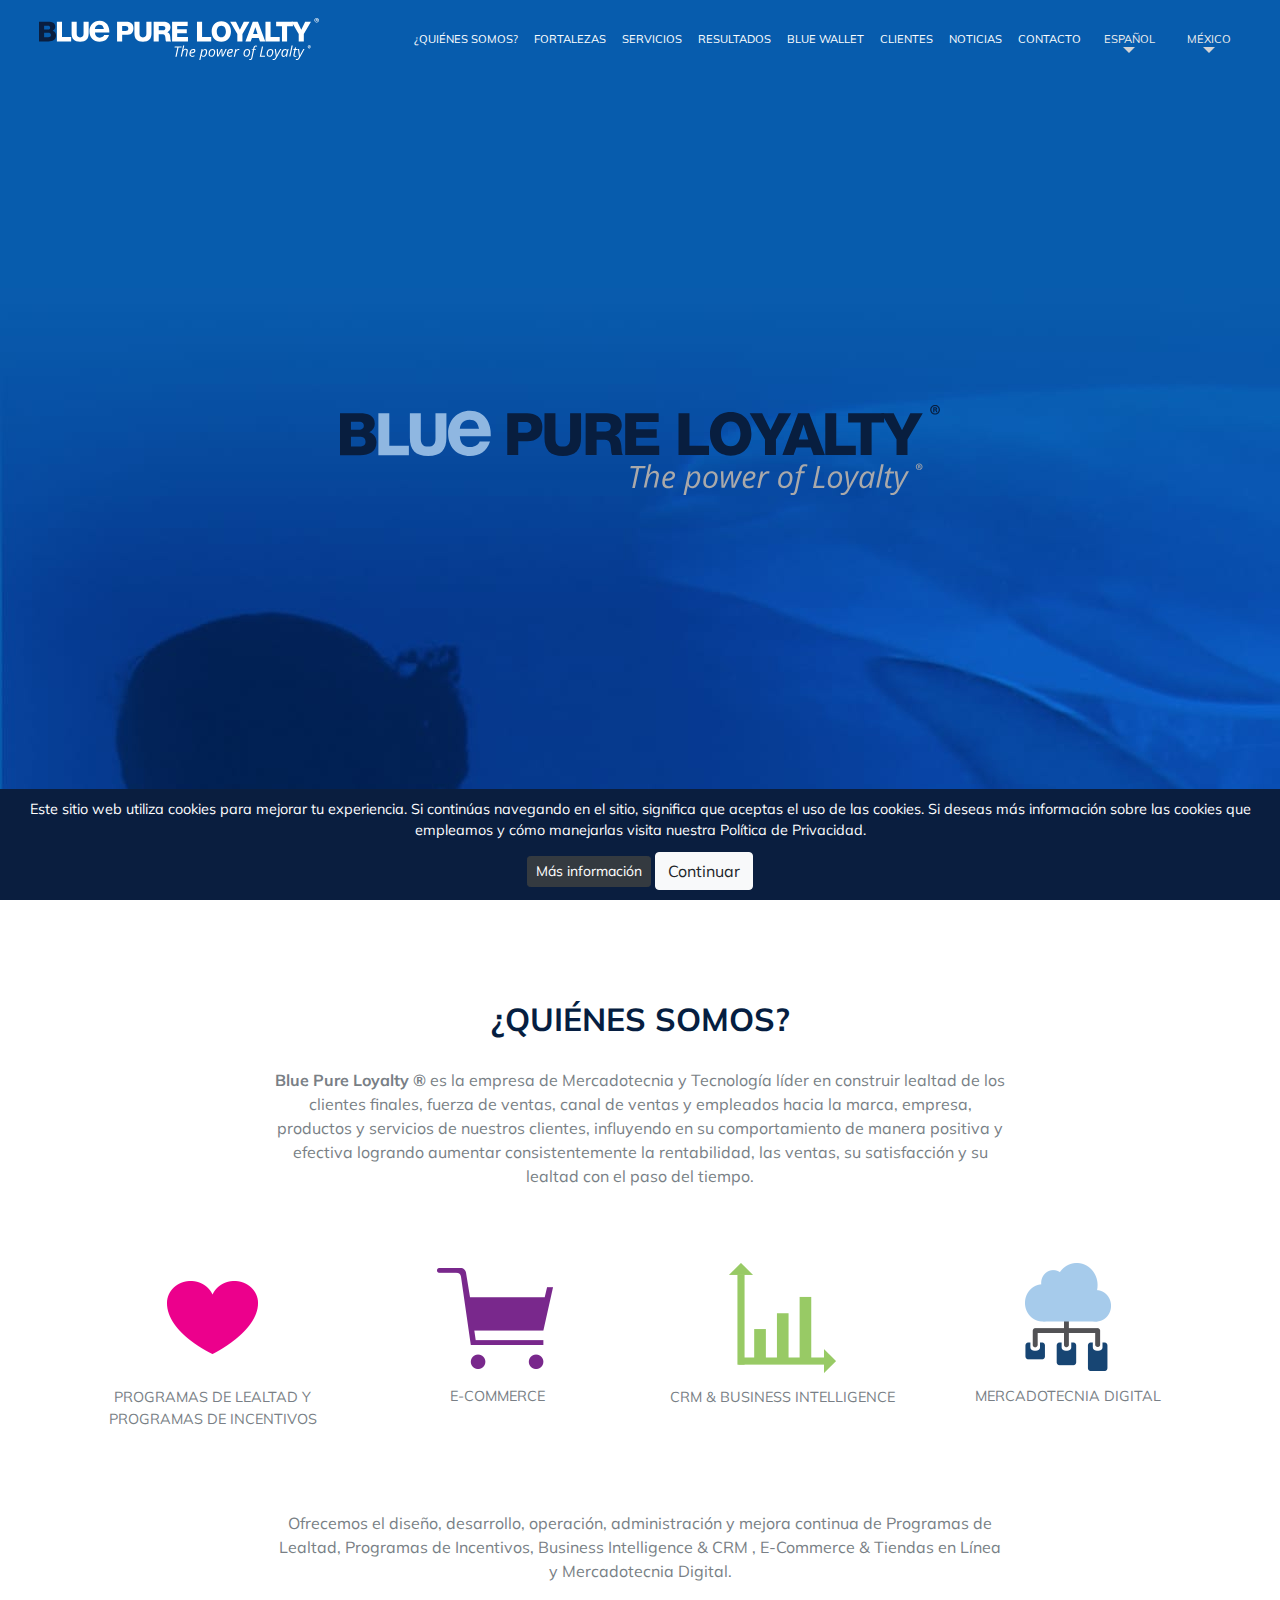
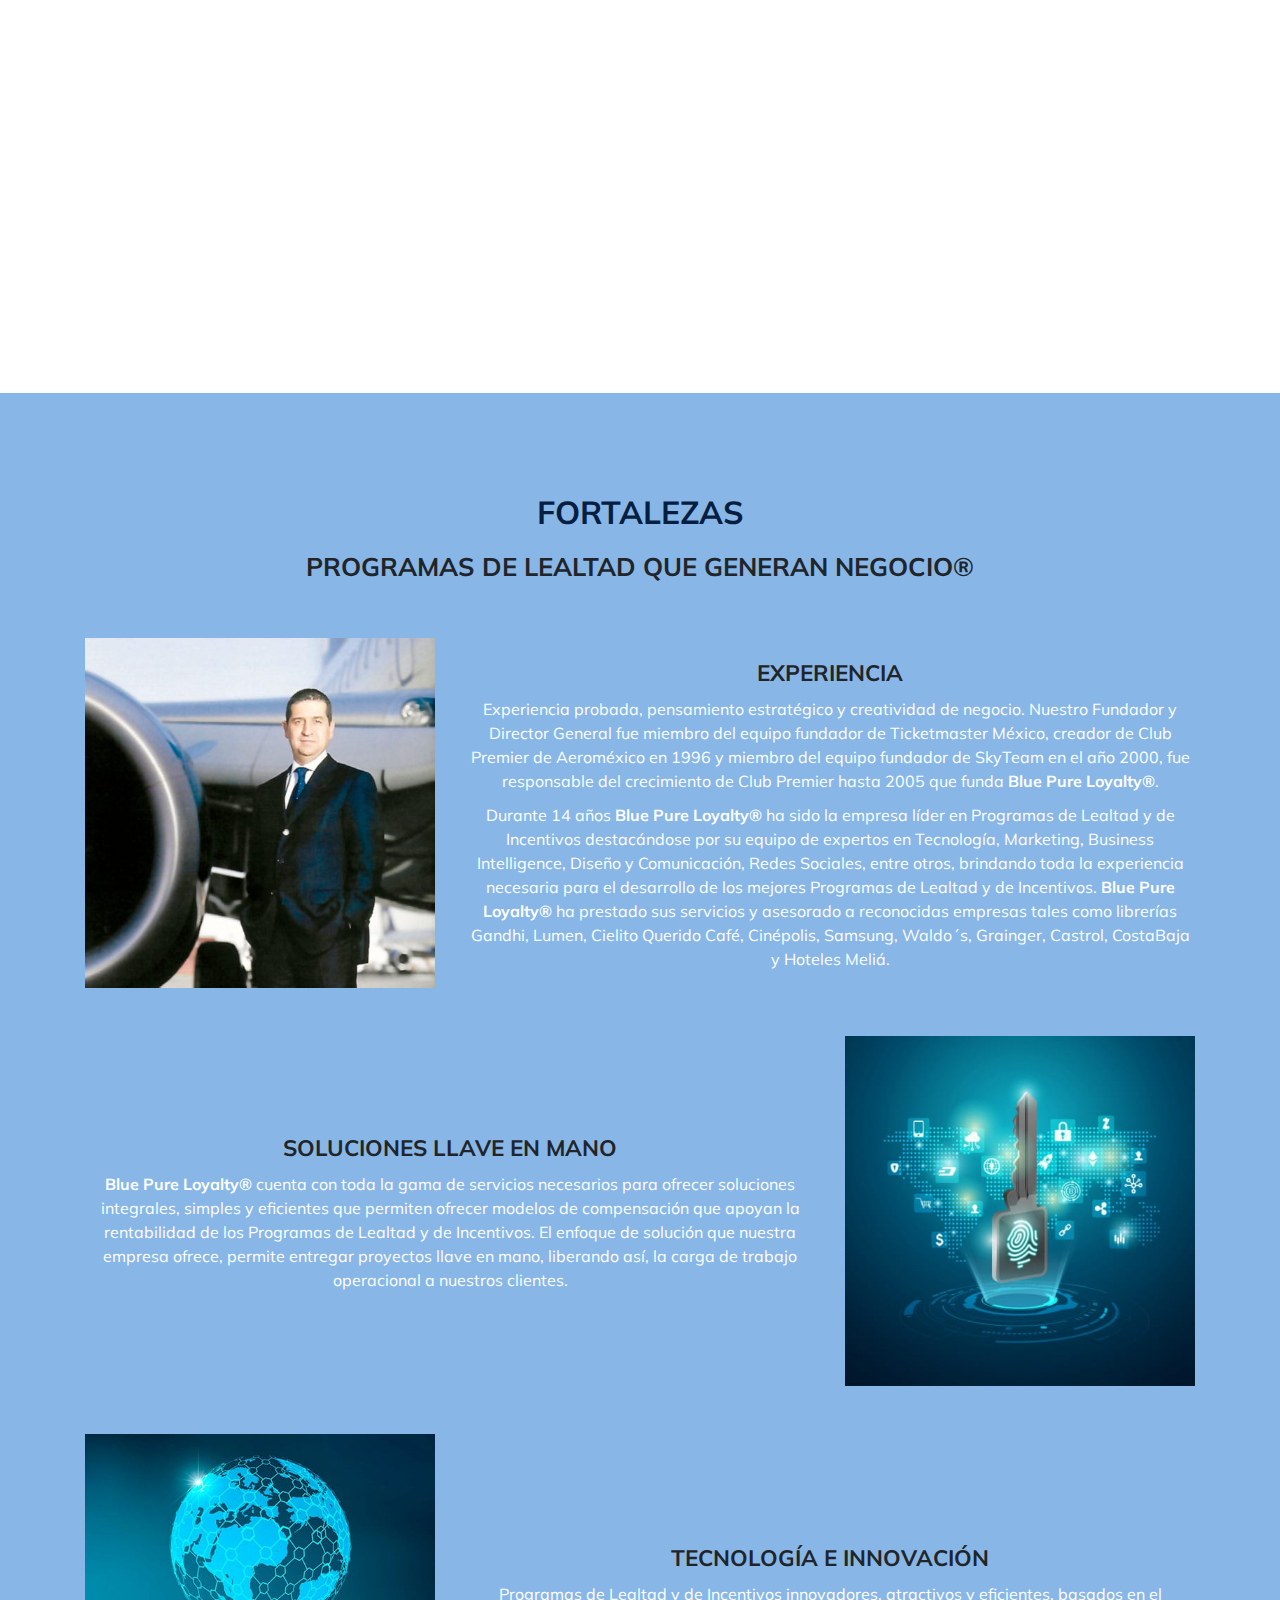
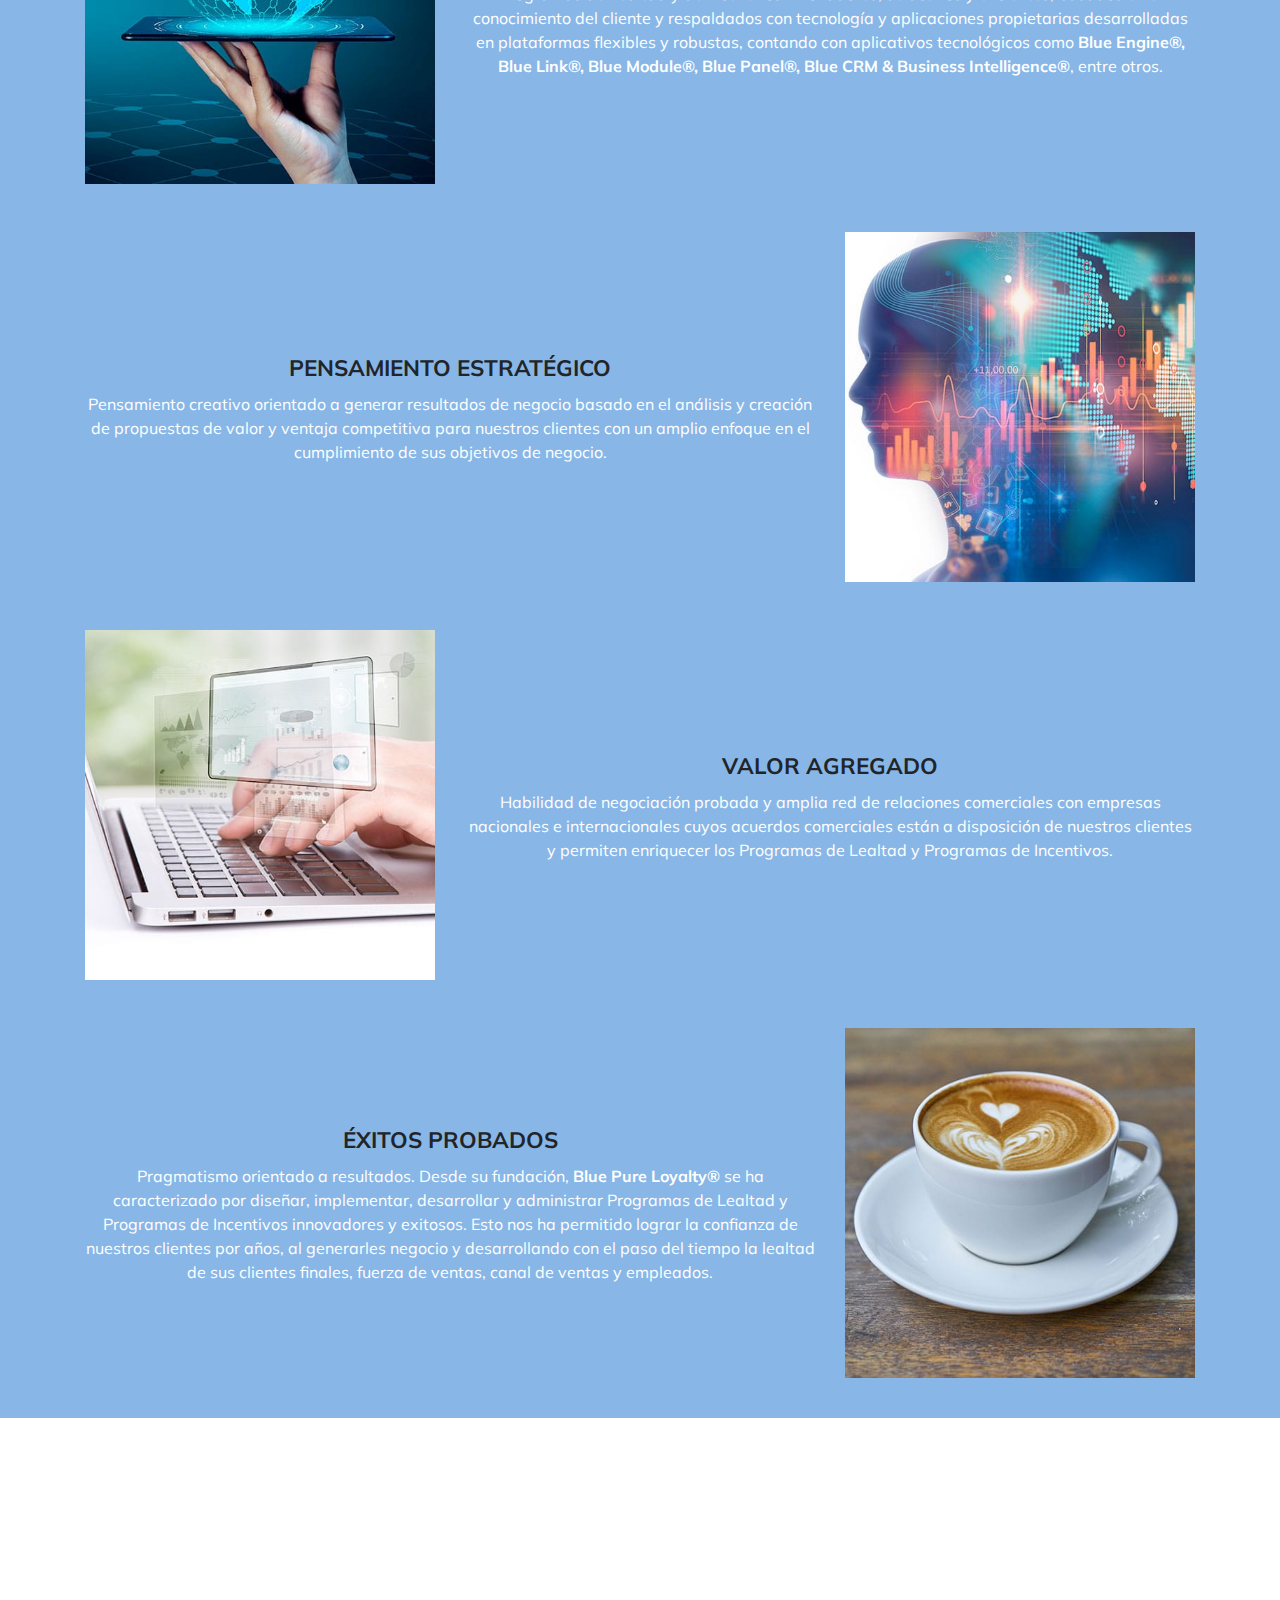
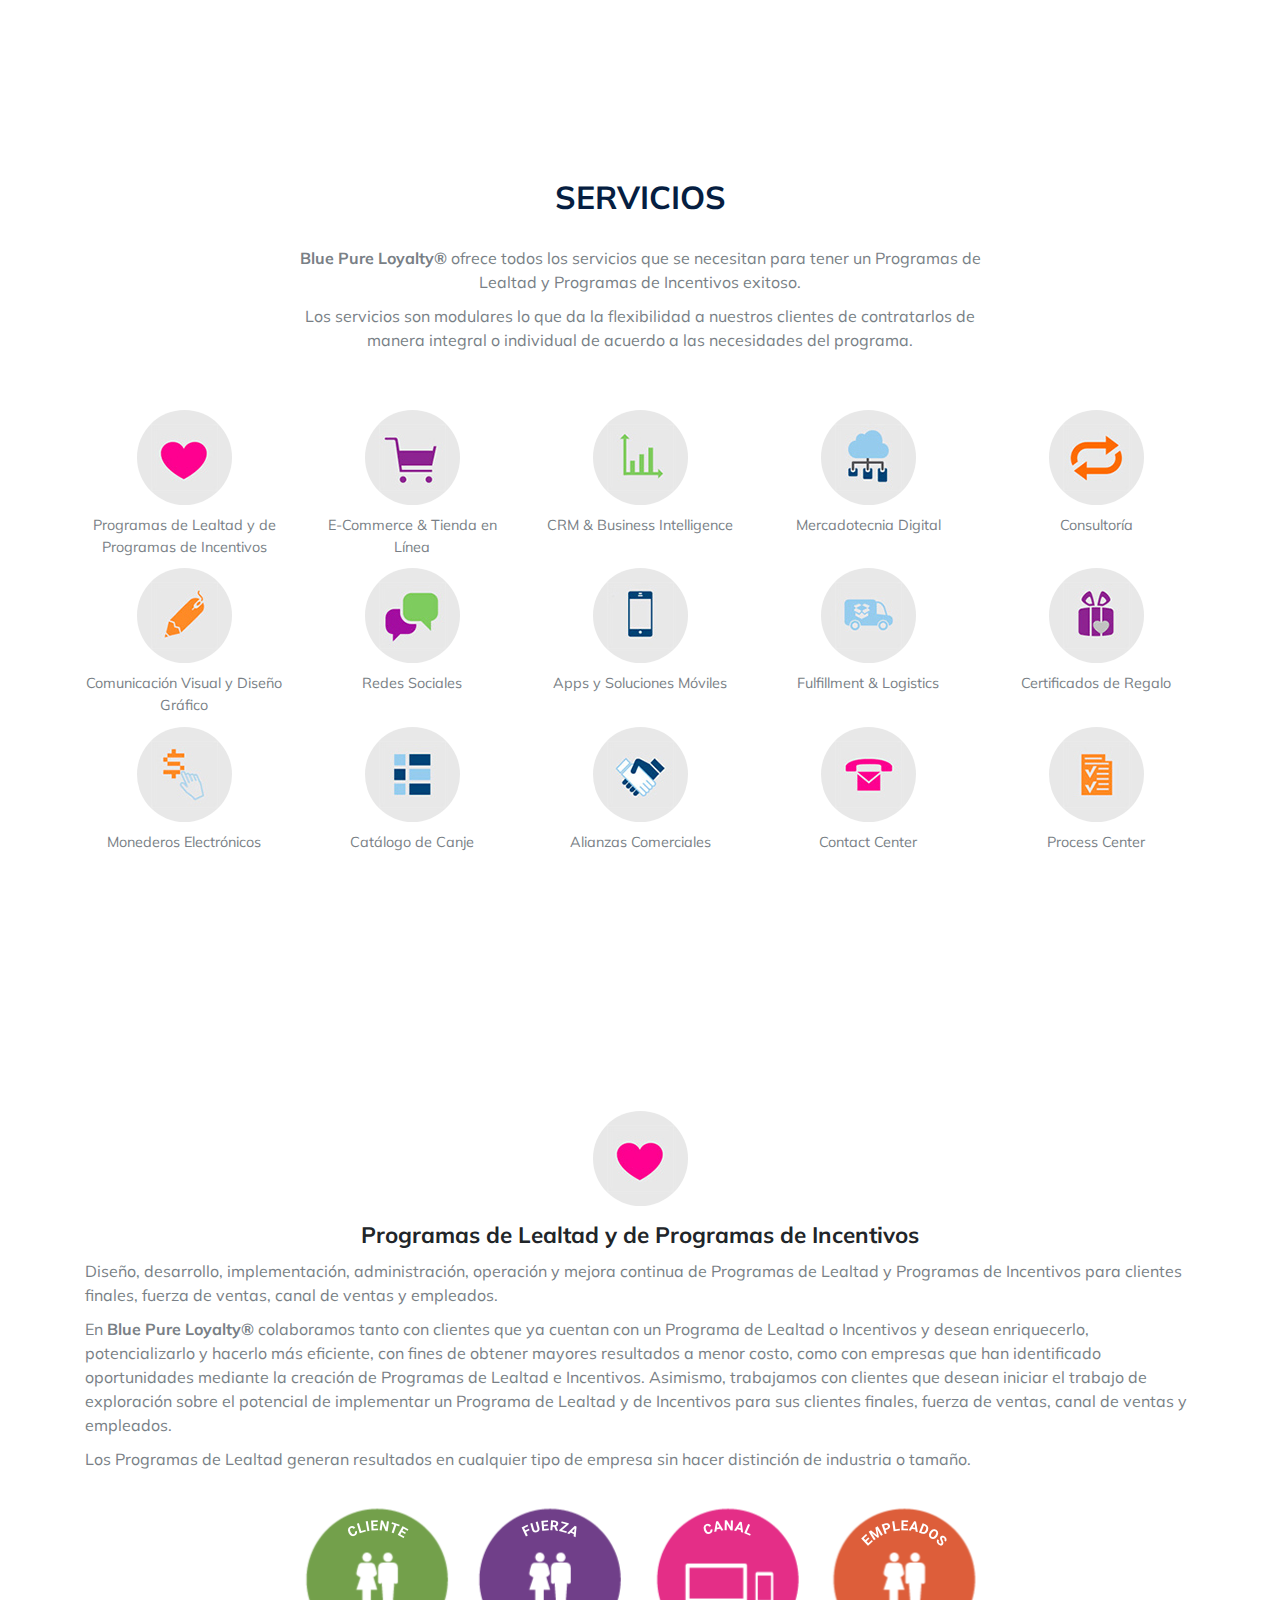
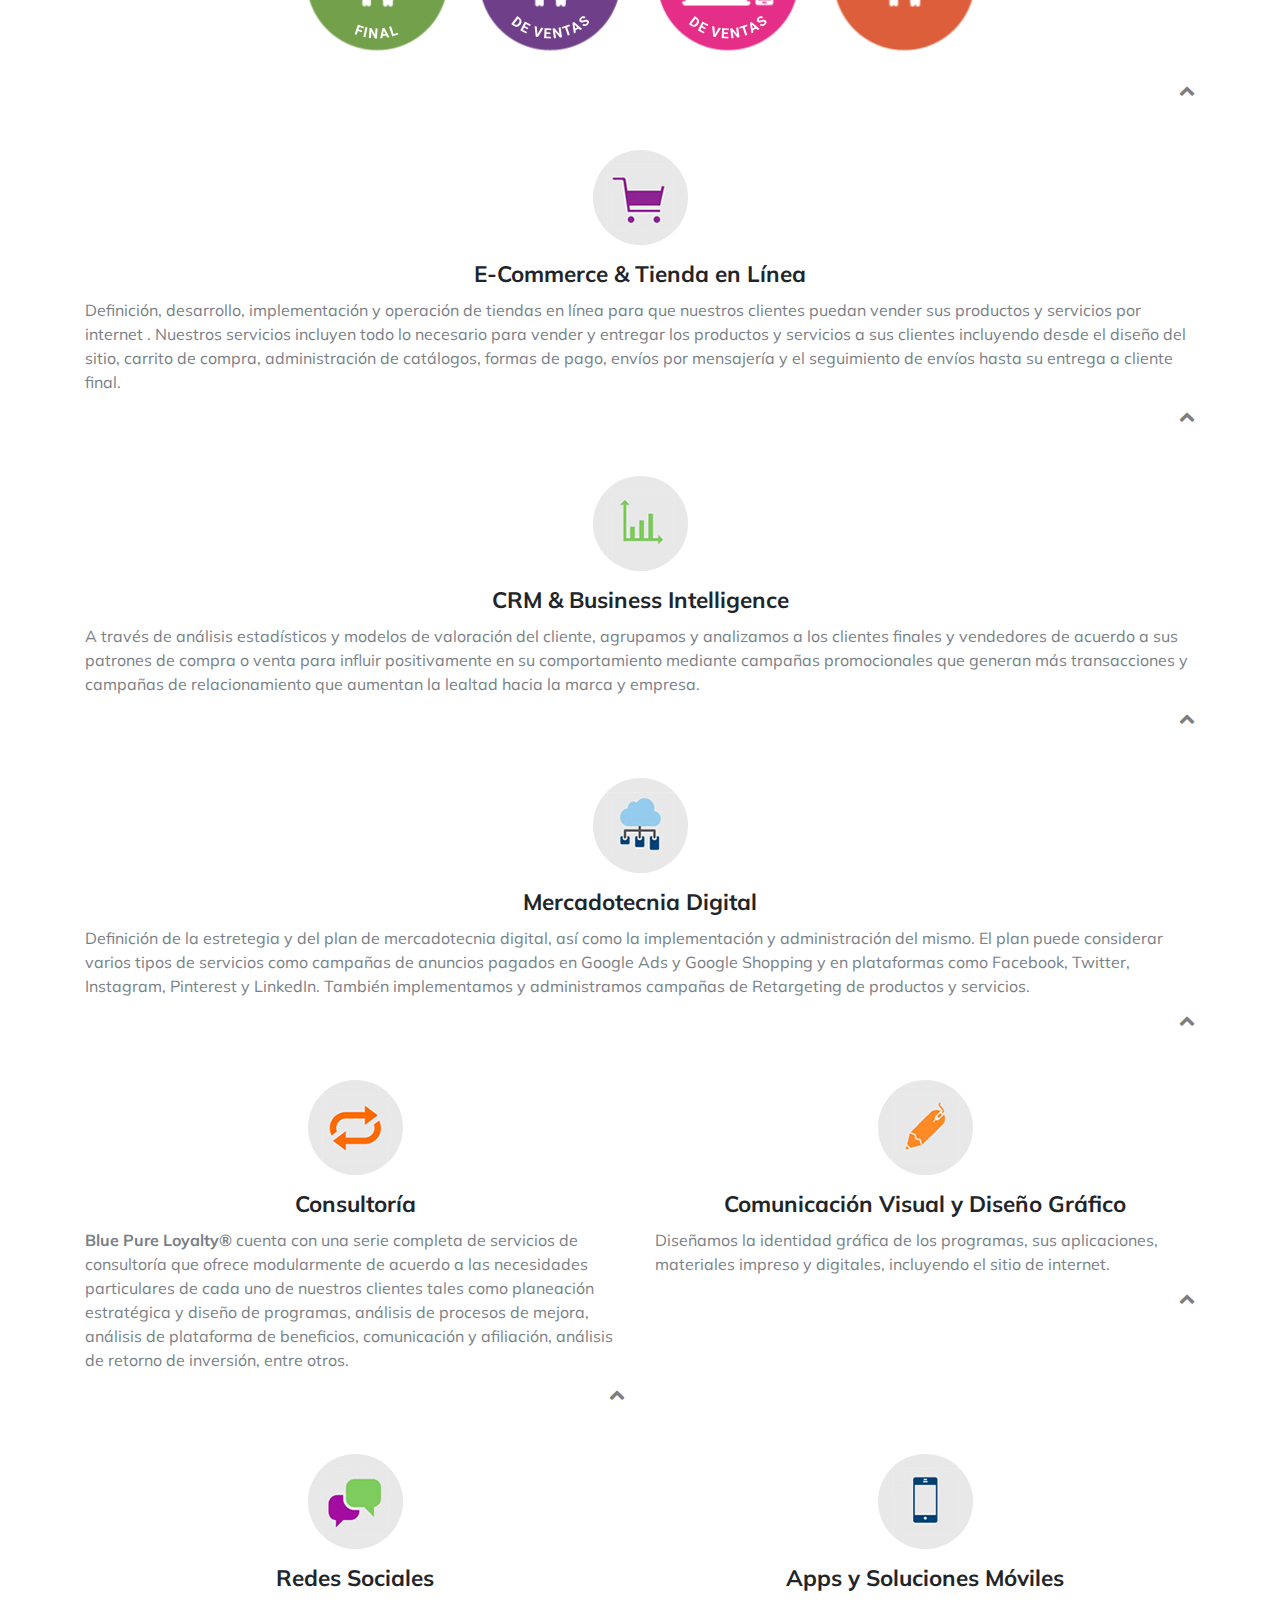
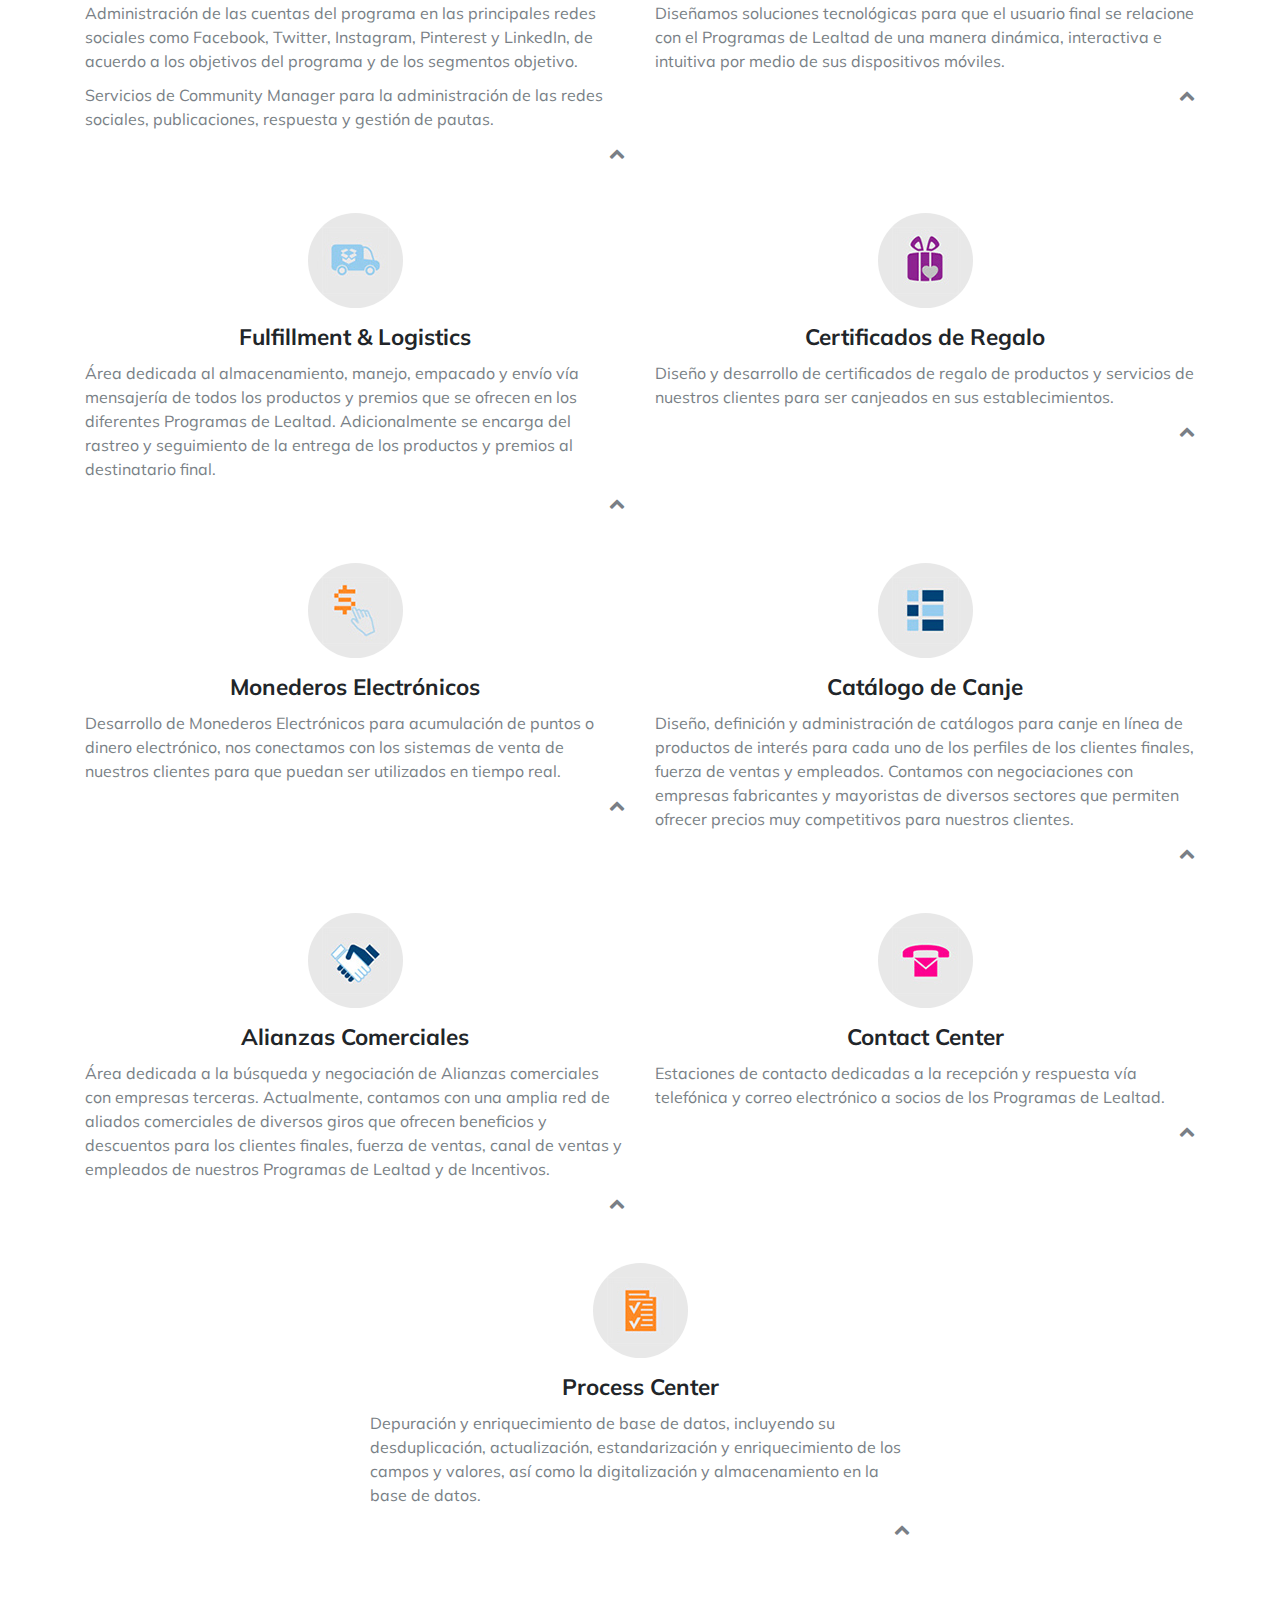
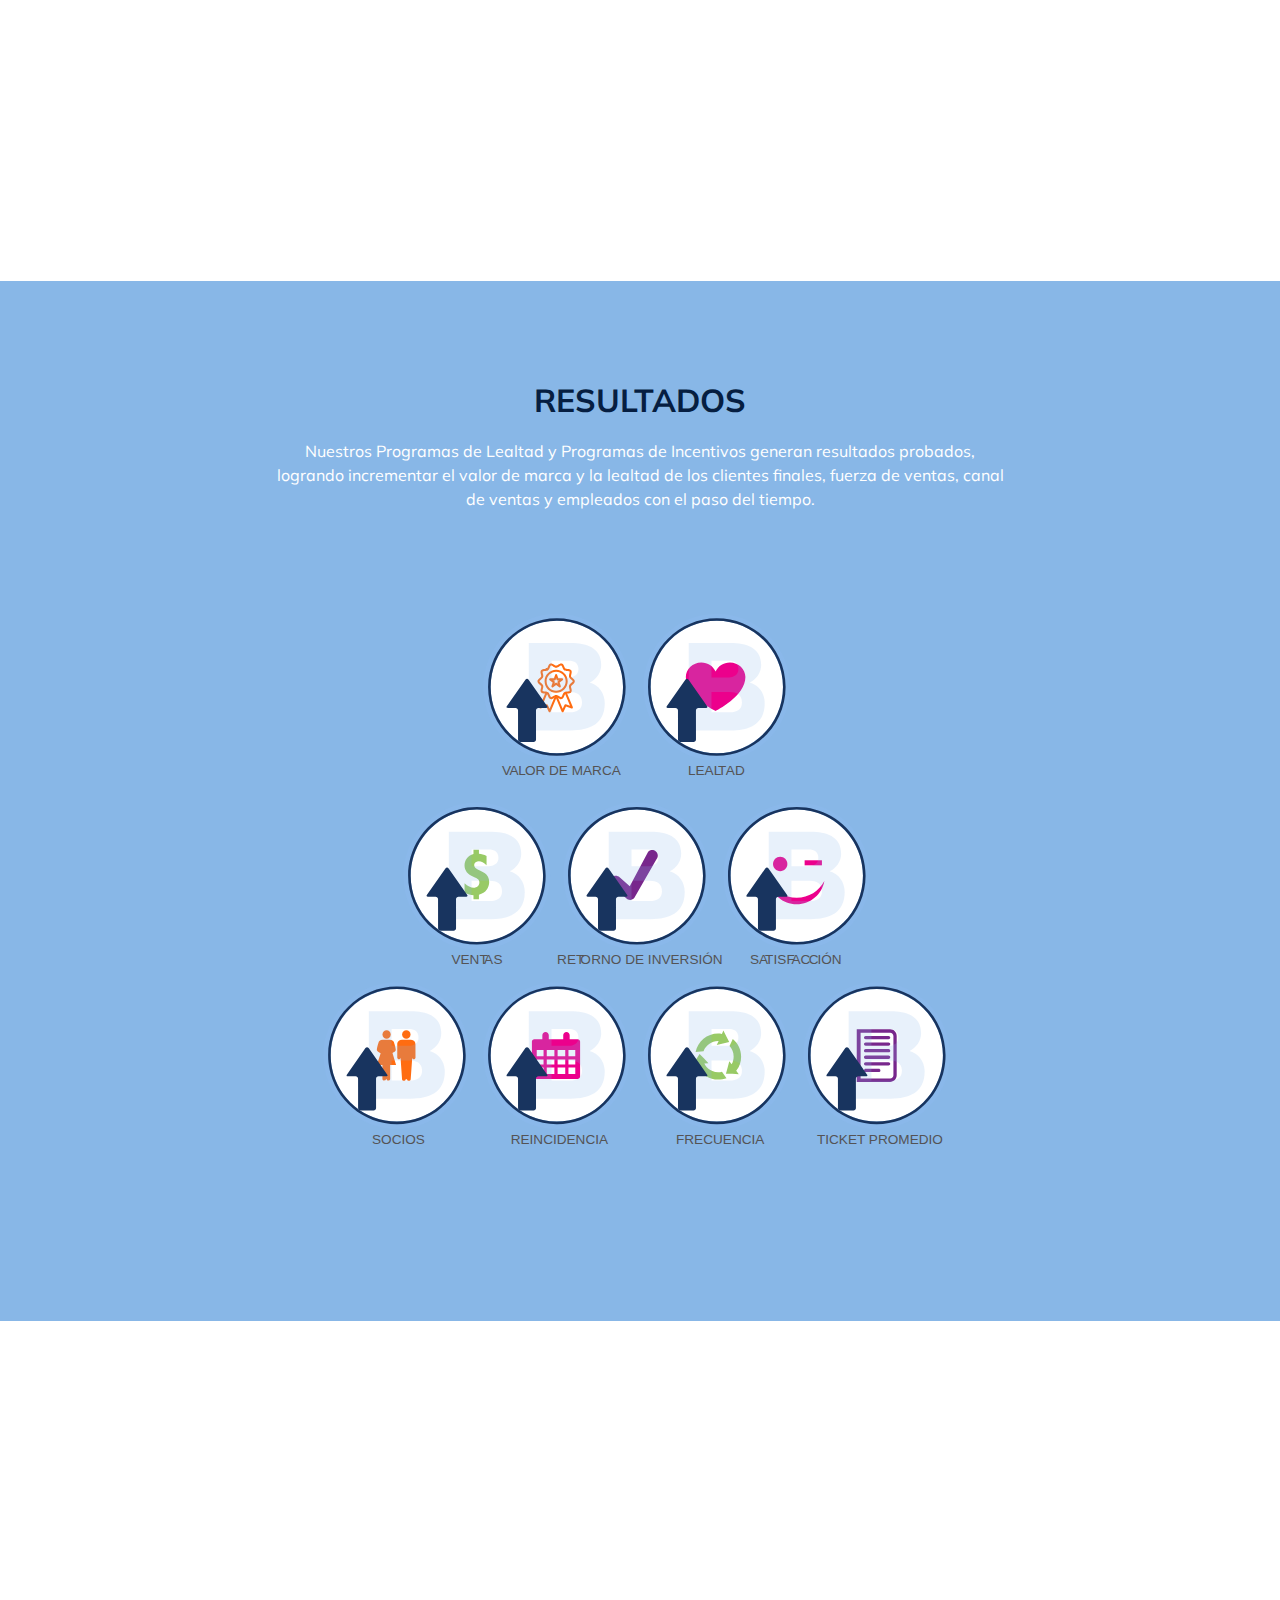
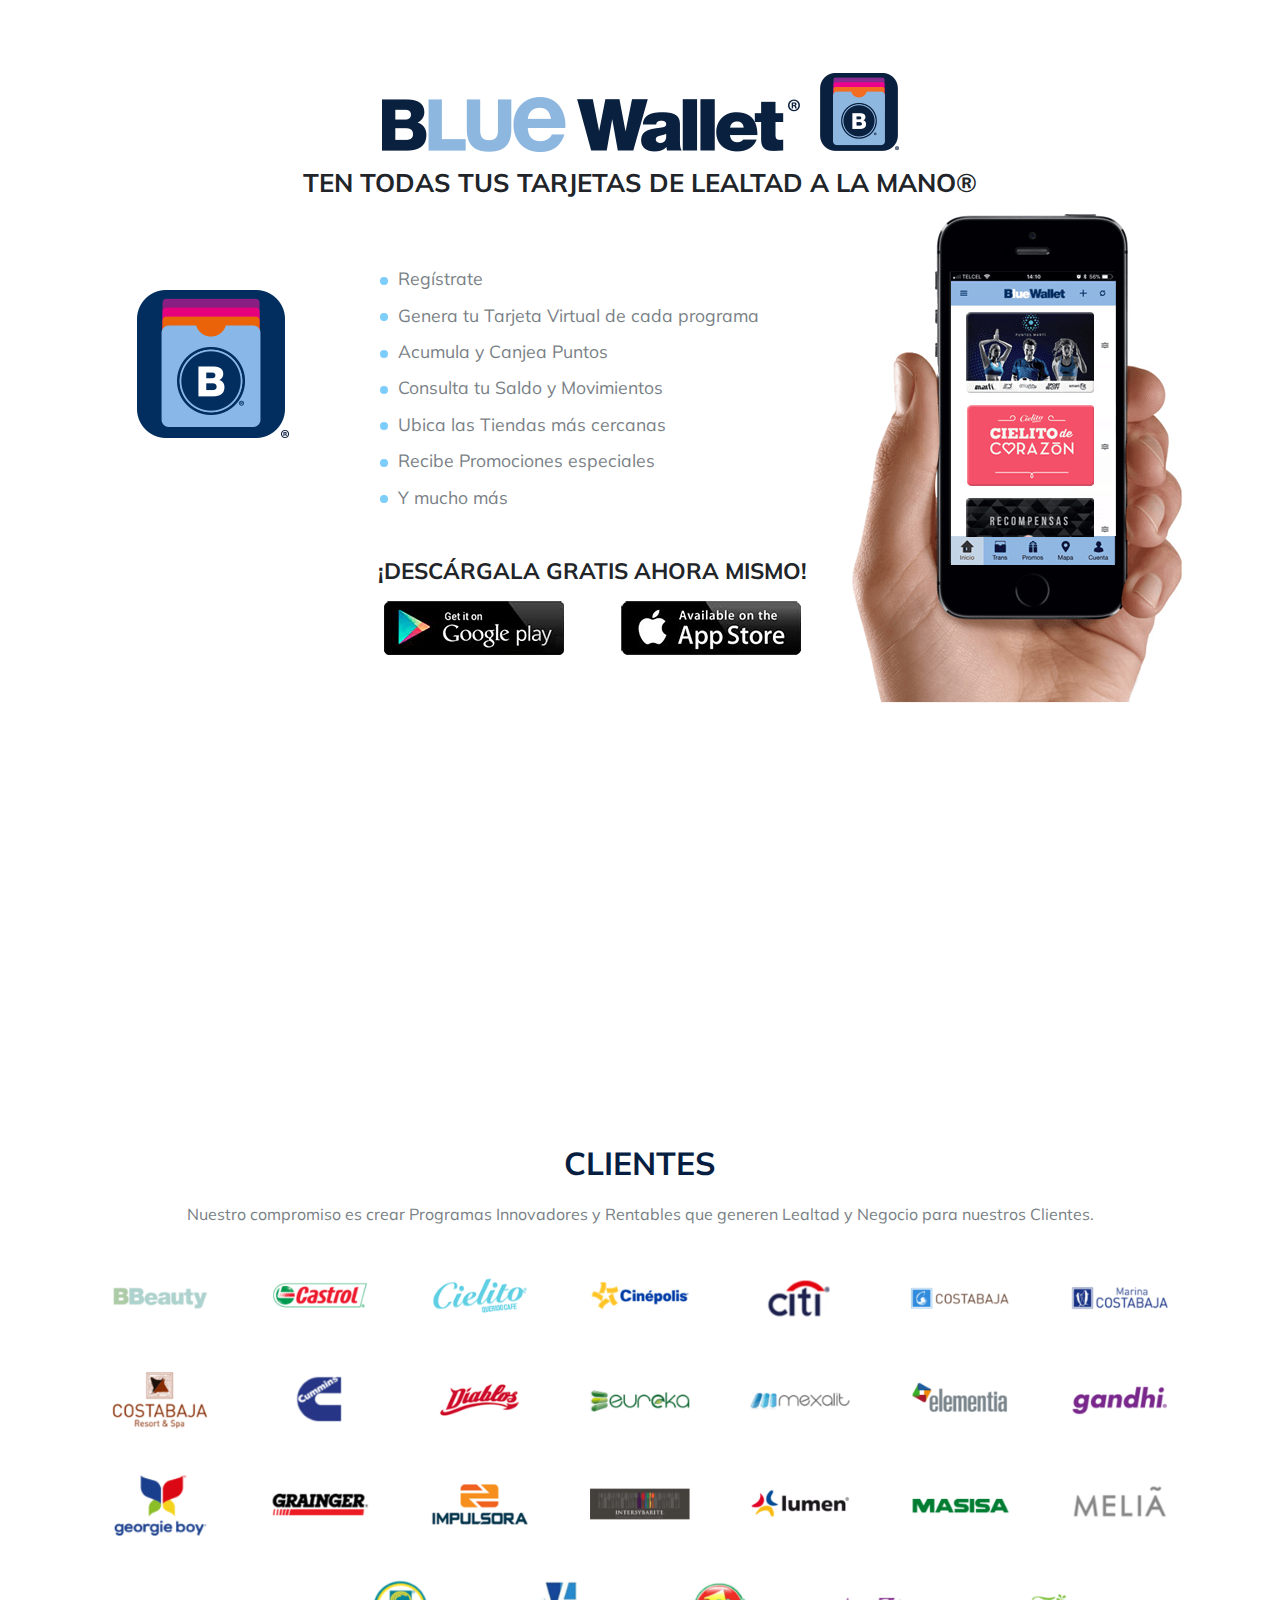
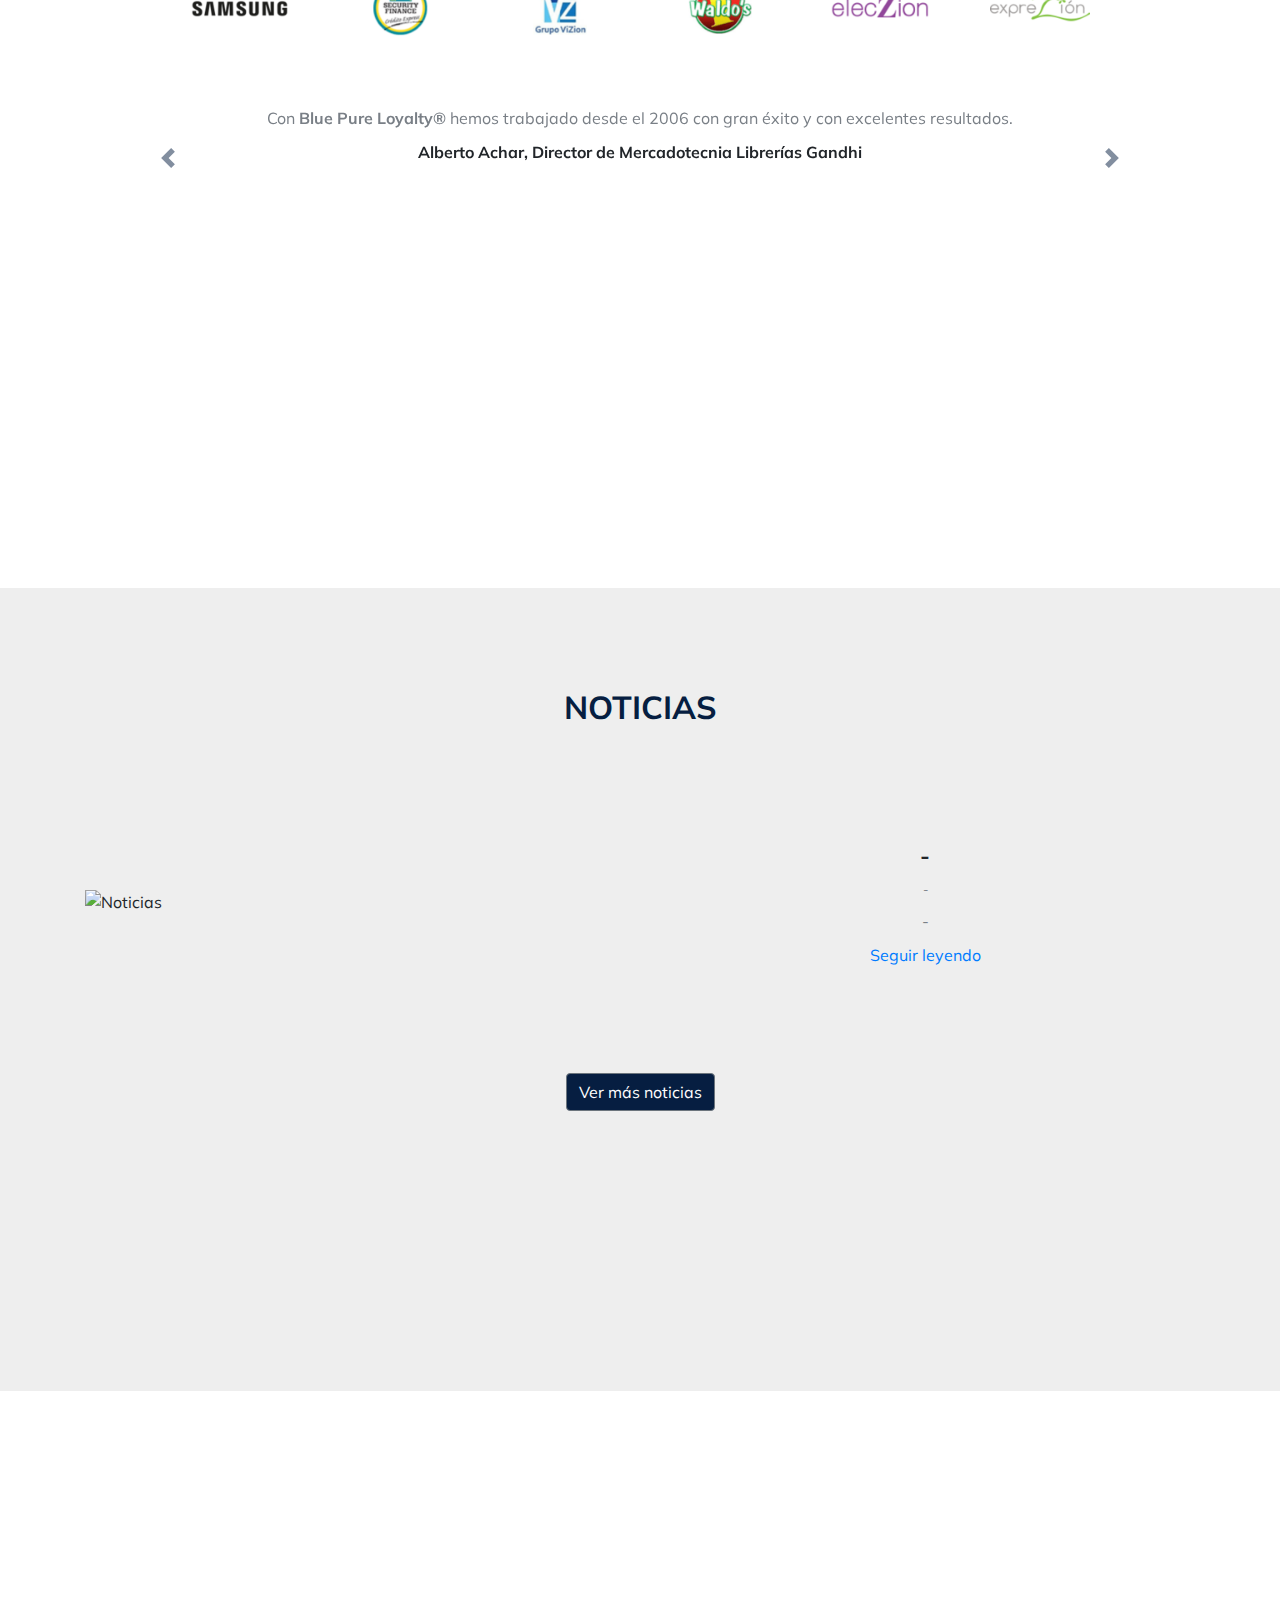
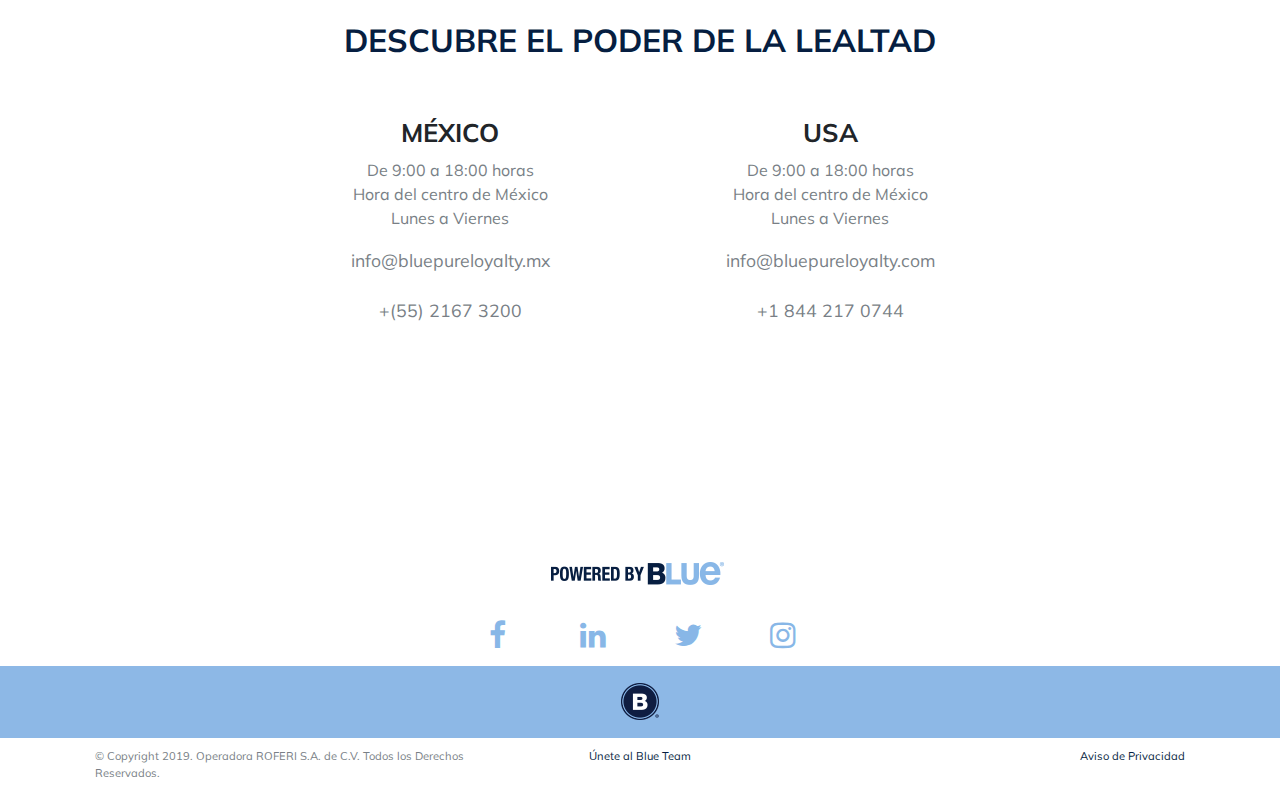
==== commit 5e617531: "updates to all" ====
--- a/index.html
+++ b/index.html
@@ -327,9 +327,9 @@
     </div>
     <div class="container">
       <div class="row justify-content-center text-center mt-2"><a class="smooth-scroll col-sm-12 col-md servicio-item" href="#programas-de-lealtad-y-de-programas-de-incentivos"><img src="app/img/ico/ico_programas_de_lealtad.png" alt="Programas de lealtad">
-          <p data-l="LOYALTY PROGRAMS &amp; INCENTIVE PROGRAMS">PROGRAMAS DE LEALTAD Y PROGRAMAS DE INCENTIVOS</p></a><a class="smooth-scroll col-sm-12 col-md servicio-item" href="#business-intelligence-crm"><img src="app/img/ico/ico_blue_crm.png" alt="Programas de lealtad">
-          <p>CRM & BUSINESS INTELLIGENCE</p></a><a class="smooth-scroll col-sm-12 col-md servicio-item" href="#e-commerce-tienda-en-linea" id="quienes-ecommerce"><img src="app/img/ico/ico_blue_ecommerce.png" alt="Programas de lealtad">
-          <p>E-COMMERCE</p></a><a class="smooth-scroll col-sm-12 col-md servicio-item" href="#mercadotecnia-digital"><img src="app/img/ico/ico_mercadotecnia_digital.png" alt="Programas de lealtad">
+          <p data-l="LOYALTY PROGRAMS &amp; INCENTIVE PROGRAMS">PROGRAMAS DE LEALTAD Y PROGRAMAS DE INCENTIVOS</p></a><a class="smooth-scroll col-sm-12 col-md servicio-item" href="#e-commerce-tienda-en-linea" id="quienes-ecommerce"><img src="app/img/ico/ico_blue_ecommerce.png" alt="Programas de lealtad">
+          <p>E-COMMERCE</p></a><a class="smooth-scroll col-sm-12 col-md servicio-item" href="#business-intelligence-crm"><img src="app/img/ico/ico_blue_crm.png" alt="Programas de lealtad">
+          <p>CRM & BUSINESS INTELLIGENCE</p></a><a class="smooth-scroll col-sm-12 col-md servicio-item" href="#mercadotecnia-digital"><img src="app/img/ico/ico_mercadotecnia_digital.png" alt="Programas de lealtad">
           <p data-l="DIGITAL MARKETING">MERCADOTECNIA DIGITAL</p></a></div>
       <div class="row justify-content-center mt-2">
         <div class="col-md-8 col-xs text-center">
@@ -407,14 +407,14 @@
         </div>
       </div>
       <div class="row justify-content-center text-center mt-5 mb-5"><a class="col-6 col-md servicio-item smooth-scroll" href="#programas-de-lealtad-y-de-programas-de-incentivos" id="btn_programas-de-lealtad-y-de-programas-de-incentivos"><img class="img-circle" src="app/img/servicios/programas-de-lealtad-y-de-programas-de-incentivos.png">
-          <p data-l="Loyalty Programs &amp; Incentive Programs">Programas de Lealtad y de Programas de Incentivos</p></a><a class="col-6 col-md servicio-item smooth-scroll" href="#consultoria" id="btn_consultoria"><img class="img-circle" src="app/img/servicios/consultoria.png">
-          <p data-l="Consulting">Consultoría</p></a><a class="col-6 col-md servicio-item smooth-scroll" href="#business-intelligence-crm" id="btn_business-intelligence-crm"><img class="img-circle" src="app/img/servicios/business-intelligence-crm.png">
-          <p data-l="Business Intelligence &amp; CRM">Business Intelligence &amp; CRM</p></a><a class="col-6 col-md servicio-item smooth-scroll" href="#comunicacion-visual-y-diseno-grafico" id="btn_comunicacion-visual-y-diseno-grafico"><img class="img-circle" src="app/img/servicios/comunicacion-visual-y-diseno-grafico.png">
-          <p data-l="Visual Communication &amp; Graphic Design">Comunicación Visual y Diseño Gráfico</p></a><a class="col-6 col-md servicio-item smooth-scroll" href="#mercadotecnia-digital" id="btn_mercadotecnia-digital"><img class="img-circle" src="app/img/servicios/mercadotecnia-digital.png">
-          <p data-l="Digital Marketing">Mercadotecnia Digital</p></a><a class="col-6 col-md servicio-item smooth-scroll" href="#redes-sociales" id="btn_redes-sociales"><img class="img-circle" src="app/img/servicios/redes-sociales.png">
+          <p data-l="Loyalty Programs &amp; Incentive Programs">Programas de Lealtad y de Programas de Incentivos</p></a><a class="col-6 col-md servicio-item smooth-scroll" href="#e-commerce-tienda-en-linea" id="btn_e-commerce-tienda-en-linea"><img class="img-circle" src="app/img/servicios/e-commerce-tienda-en-linea.png">
+          <p data-l="E-Commerce &amp; Online Stores">E-Commerce &amp; Tienda en Línea</p></a><a class="col-6 col-md servicio-item smooth-scroll" href="#crm-business-intelligence" id="btn_crm-business-intelligence"><img class="img-circle" src="app/img/servicios/crm-business-intelligence.png">
+          <p data-l="CRM &amp; Business Intelligence">CRM &amp; Business Intelligence</p></a><a class="col-6 col-md servicio-item smooth-scroll" href="#mercadotecnia-digital" id="btn_mercadotecnia-digital"><img class="img-circle" src="app/img/servicios/mercadotecnia-digital.png">
+          <p data-l="Digital Marketing">Mercadotecnia Digital</p></a><a class="col-6 col-md servicio-item smooth-scroll" href="#consultoria" id="btn_consultoria"><img class="img-circle" src="app/img/servicios/consultoria.png">
+          <p data-l="Consulting">Consultoría</p></a><a class="col-6 col-md servicio-item smooth-scroll" href="#comunicacion-visual-y-diseno-grafico" id="btn_comunicacion-visual-y-diseno-grafico"><img class="img-circle" src="app/img/servicios/comunicacion-visual-y-diseno-grafico.png">
+          <p data-l="Visual Communication &amp; Graphic Design">Comunicación Visual y Diseño Gráfico</p></a><a class="col-6 col-md servicio-item smooth-scroll" href="#redes-sociales" id="btn_redes-sociales"><img class="img-circle" src="app/img/servicios/redes-sociales.png">
           <p data-l="Social Media">Redes Sociales</p></a><a class="col-6 col-md servicio-item smooth-scroll" href="#apps-y-soluciones-moviles" id="btn_apps-y-soluciones-moviles"><img class="img-circle" src="app/img/servicios/apps-y-soluciones-moviles.png">
-          <p data-l="Apps &amp; Mobile Solutions">Apps y Soluciones Móviles</p></a><a class="col-6 col-md servicio-item smooth-scroll" href="#e-commerce-tienda-en-linea" id="btn_e-commerce-tienda-en-linea"><img class="img-circle" src="app/img/servicios/e-commerce-tienda-en-linea.png">
-          <p data-l="E-Commerce &amp; Online Stores">E-Commerce &amp; Tienda en Línea</p></a><a class="col-6 col-md servicio-item smooth-scroll" href="#fulfillment-logistics" id="btn_fulfillment-logistics"><img class="img-circle" src="app/img/servicios/fulfillment-logistics.png">
+          <p data-l="Apps &amp; Mobile Solutions">Apps y Soluciones Móviles</p></a><a class="col-6 col-md servicio-item smooth-scroll" href="#fulfillment-logistics" id="btn_fulfillment-logistics"><img class="img-circle" src="app/img/servicios/fulfillment-logistics.png">
           <p data-l="Fulfillment &amp; Logistics">Fulfillment &amp; Logistics</p></a><a class="col-6 col-md servicio-item smooth-scroll" href="#certificados-de-regalo" id="btn_certificados-de-regalo"><img class="img-circle" src="app/img/servicios/certificados-de-regalo.png">
           <p data-l="Gift Certificates">Certificados de Regalo</p></a><a class="col-6 col-md servicio-item smooth-scroll" href="#monederos-electronicos" id="btn_monederos-electronicos"><img class="img-circle" src="app/img/servicios/monederos-electronicos.png">
           <p data-l="Electronic Wallets">Monederos Electrónicos</p></a><a class="col-6 col-md servicio-item smooth-scroll" href="#catalogo-de-canje" id="btn_catalogo-de-canje"><img class="img-circle" src="app/img/servicios/catalogo-de-canje.png">
@@ -430,30 +430,36 @@
           <div class="text-right"><a class="smooth-scroll" href="#servicios">
               <div class="fa fa-chevron-up"></div></a></div>
         </div>
+        <div class="col-md-12 text-center mt-5" id="e-commerce-tienda-en-linea"><img class="img-circle" src="app/img/servicios/e-commerce-tienda-en-linea.png">
+          <h4 class="mt-3" data-l="E-Commerce &amp; Online Stores">E-Commerce &amp; Tienda en Línea</h4>
+          <div class="text-left" data-l="&lt;p&gt;Definition, development, implementation and operation of online stores so that our customers can sell their products and services over the Internet. Our services include all the services needed to sell and deliver products and services to your end customers including from the website design, shopping cart, catalog management, payment methods, courier shipping and tracking shipments until final customer delivery.&lt;/p&gt;"><p>Definición, desarrollo, implementación y operación de tiendas en línea para que nuestros clientes puedan vender sus productos y servicios por internet . Nuestros servicios incluyen todo lo necesario para vender y entregar los productos y servicios a sus clientes incluyendo desde el diseño del sitio, carrito de compra, administración de catálogos, formas de pago, envíos por mensajería y el seguimiento de envíos hasta su entrega a cliente final.</p></div>
+          <div class="text-right"><a class="smooth-scroll" href="#servicios">
+              <div class="fa fa-chevron-up"></div></a></div>
+        </div>
+        <div class="col-md-12 text-center mt-5" id="crm-business-intelligence"><img class="img-circle" src="app/img/servicios/crm-business-intelligence.png">
+          <h4 class="mt-3" data-l="CRM &amp; Business Intelligence">CRM &amp; Business Intelligence</h4>
+          <div class="text-left" data-l="&lt;p&gt;Through statistical analysis and customer data valuation models, we group and analyze end customers segment, selected sales agents, according to their purchasing or selling patterns to positively influence their personal behavior through promotional campaigns that increase purchase transactions and desired relationship campaigns that can be translated into loyalty to the brand and company. &lt;/p&gt;"><p>A través de análisis estadísticos y modelos de valoración del cliente, agrupamos y analizamos a los clientes finales y vendedores de acuerdo a sus patrones de compra o venta para influir positivamente en su comportamiento mediante campañas promocionales que generan más transacciones y campañas de relacionamiento que aumentan la lealtad hacia la marca y empresa.</p></div>
+          <div class="text-right"><a class="smooth-scroll" href="#servicios">
+              <div class="fa fa-chevron-up"></div></a></div>
+        </div>
+        <div class="col-md-12 text-center mt-5" id="mercadotecnia-digital"><img class="img-circle" src="app/img/servicios/mercadotecnia-digital.png">
+          <h4 class="mt-3" data-l="Digital Marketing">Mercadotecnia Digital</h4>
+          <div class="text-left" data-l="&lt;p&gt;From the definition to the implementation of digital marketing plans including from the early stages of strategy definition to the managemente and measurement stage of the marketing campaign results.&lt;/p&gt;&lt;p&gt;The plan may consider the usage of various types of services such as Paid Media, in platforms including Google Ads, Google Shopping, Facebook, Twitter, Instagram, Pinterest and LinkedIn. We also implement and manage ad Retargeting campaigns for products and services.&lt;/p&gt;"><p>Definición de la estretegia y del plan de mercadotecnia digital, así como la implementación y administración del mismo. El plan puede considerar varios tipos de servicios como campañas de anuncios pagados en Google Ads y Google Shopping y en plataformas como Facebook, Twitter, Instagram, Pinterest y LinkedIn. También implementamos y administramos campañas de Retargeting de productos y servicios.</p></div>
+          <div class="text-right"><a class="smooth-scroll" href="#servicios">
+              <div class="fa fa-chevron-up"></div></a></div>
+        </div>
         <div class="col-md-6 col-sm text-center mt-5" id="consultoria"><img class="img-circle" src="app/img/servicios/consultoria.png">
           <h4 class="mt-3" data-l="Consulting">Consultoría</h4>
           <div class="text-left" data-l="&lt;p&gt;&lt;strong&gt;Blue Pure Loyalty®&lt;/strong&gt; provides a complete range of consulting services that can be implemented on phased stages depending on the customer needs. These consulting services include strategic planning, program design, analysis and business process improvement, benefits, communication and affiliation platform analysis, ROI analysis, among others.&lt;/p&gt;"><p><strong>Blue Pure Loyalty®</strong> cuenta con una serie completa de servicios de consultoría que ofrece modularmente de acuerdo a las necesidades particulares de cada uno de nuestros clientes tales como planeación estratégica y diseño de programas, análisis de procesos de mejora, análisis de plataforma de beneficios, comunicación y afiliación, análisis de retorno de inversión, entre otros.</p></div>
           <div class="text-right"><a class="smooth-scroll" href="#servicios">
               <div class="fa fa-chevron-up"></div></a></div>
         </div>
-        <div class="col-md-6 col-sm text-center mt-5" id="business-intelligence-crm"><img class="img-circle" src="app/img/servicios/business-intelligence-crm.png">
-          <h4 class="mt-3" data-l="Business Intelligence &amp; CRM">Business Intelligence &amp; CRM</h4>
-          <div class="text-left" data-l="&lt;p&gt;Through statistical analysis and customer data valuation models, we group and analyze end customers segment, selected sales agents, according to their purchasing or selling patterns to positively influence their personal behavior through promotional campaigns that increase purchase transactions and desired relationship campaigns that can be translated into loyalty to the brand and company. &lt;/p&gt;"><p>A través de análisis estadísticos y modelos de valoración del cliente, agrupamos y analizamos a los clientes finales y vendedores de acuerdo a sus patrones de compra o venta para influir positivamente en su comportamiento mediante campañas promocionales que generan más transacciones y campañas de relacionamiento que aumentan la lealtad hacia la marca y empresa.</p></div>
-          <div class="text-right"><a class="smooth-scroll" href="#servicios">
-              <div class="fa fa-chevron-up"></div></a></div>
-        </div>
         <div class="col-md-6 col-sm text-center mt-5" id="comunicacion-visual-y-diseno-grafico"><img class="img-circle" src="app/img/servicios/comunicacion-visual-y-diseno-grafico.png">
           <h4 class="mt-3" data-l="Visual Communication &amp; Graphic Design">Comunicación Visual y Diseño Gráfico</h4>
           <div class="text-left" data-l="&lt;p&gt;&lt;strong&gt;Blue Pure Loyalty®&lt;/strong&gt; can design and develop the graphic identity of the Loyalty and Incentive Programs and their applications whether for printed and/or electronic media including the website and social media.&lt;/p&gt;"><p>Diseñamos la identidad gráfica de los programas, sus aplicaciones, materiales impreso y digitales, incluyendo el sitio de internet. </p></div>
           <div class="text-right"><a class="smooth-scroll" href="#servicios">
               <div class="fa fa-chevron-up"></div></a></div>
         </div>
-        <div class="col-md-6 col-sm text-center mt-5" id="mercadotecnia-digital"><img class="img-circle" src="app/img/servicios/mercadotecnia-digital.png">
-          <h4 class="mt-3" data-l="Digital Marketing">Mercadotecnia Digital</h4>
-          <div class="text-left" data-l="&lt;p&gt;From the definition to the implementation of digital marketing plans including from the early stages of strategy definition to the managemente and measurement stage of the marketing campaign results.&lt;/p&gt;&lt;p&gt;The plan may consider the usage of various types of services such as Paid Media, in platforms including Google Ads, Google Shopping, Facebook, Twitter, Instagram, Pinterest and LinkedIn. We also implement and manage ad Retargeting campaigns for products and services.&lt;/p&gt;"><p>Definición de la estretegia y del plan de mercadotecnia digital, así como la implementación y administración del mismo. El plan puede considerar varios tipos de servicios como campañas de anuncios pagados en Google Ads y Google Shopping y en plataformas como Facebook, Twitter, Instagram, Pinterest y LinkedIn. También implementamos y administramos campañas de Retargeting de productos y servicios.</p></div>
-          <div class="text-right"><a class="smooth-scroll" href="#servicios">
-              <div class="fa fa-chevron-up"></div></a></div>
-        </div>
         <div class="col-md-6 col-sm text-center mt-5" id="redes-sociales"><img class="img-circle" src="app/img/servicios/redes-sociales.png">
           <h4 class="mt-3" data-l="Social Media">Redes Sociales</h4>
           <div class="text-left" data-l="&lt;p&gt;Management of the program social accounts in the main social networks such as Facebook, Twitter, Instagram, Pinterest and LinkedIn, according to the objectives and the selected target of the program.&lt;/p&gt;&lt;p&gt;A Community Manager is assigned to monitor and manage the social media networks, posts, replies and publication schedule.&lt;/p&gt;"><p>Administración de las cuentas del programa en las principales redes sociales como Facebook, Twitter, Instagram, Pinterest y LinkedIn, de acuerdo a los objetivos del programa y de los segmentos objetivo.</p><p>Servicios de Community Manager para la administración de las redes sociales, publicaciones, respuesta y gestión de pautas.</p></div>
@@ -463,12 +469,6 @@
         <div class="col-md-6 col-sm text-center mt-5" id="apps-y-soluciones-moviles"><img class="img-circle" src="app/img/servicios/apps-y-soluciones-moviles.png">
           <h4 class="mt-3" data-l="Apps &amp; Mobile Solutions">Apps y Soluciones Móviles</h4>
           <div class="text-left" data-l="&lt;p&gt;We design technological solutions for the Loyalty or Incentive Program so that the customer can interact with the program in a dynamic and intuitive way through their mobile devices.&lt;/p&gt;"><p>Diseñamos soluciones tecnológicas para que el usuario final se relacione con el Programas de Lealtad de una manera dinámica, interactiva e intuitiva por medio de sus dispositivos móviles.</p></div>
-          <div class="text-right"><a class="smooth-scroll" href="#servicios">
-              <div class="fa fa-chevron-up"></div></a></div>
-        </div>
-        <div class="col-md-6 col-sm text-center mt-5" id="e-commerce-tienda-en-linea"><img class="img-circle" src="app/img/servicios/e-commerce-tienda-en-linea.png">
-          <h4 class="mt-3" data-l="E-Commerce &amp; Online Stores">E-Commerce &amp; Tienda en Línea</h4>
-          <div class="text-left" data-l="&lt;p&gt;Definition, development, implementation and operation of online stores so that our customers can sell their products and services over the Internet. Our services include all the services needed to sell and deliver products and services to your end customers including from the website design, shopping cart, catalog management, payment methods, courier shipping and tracking shipments until final customer delivery.&lt;/p&gt;"><p>Definición, desarrollo, implementación y operación de tiendas en línea para que nuestros clientes puedan vender sus productos y servicios por internet . Nuestros servicios incluyen todo lo necesario para vender y entregar los productos y servicios a sus clientes incluyendo desde el diseño del sitio, carrito de compra, administración de catálogos, formas de pago, envíos por mensajería y el seguimiento de envíos hasta su entrega a cliente final.</p></div>
           <div class="text-right"><a class="smooth-scroll" href="#servicios">
               <div class="fa fa-chevron-up"></div></a></div>
         </div>
@@ -561,10 +561,7 @@
           <p data-l="Our commitment is to create innovative and profitable programs that generate loyalty and business for our clients.">Nuestro compromiso es crear Programas Innovadores y Rentables que generen Lealtad y Negocio para nuestros Clientes.</p>
         </div>
       </div>
-      <div class="row justify-content-center vertical-align mt-2"><img class="clientelogo" src="app/img/clientes/logos-bbeauty.png" title="Bbeauty" alt="Bbeauty"><img class="clientelogo" src="app/img/clientes/logos-castrol.png" title="Castrol" alt="Castrol"><img class="clientelogo" src="app/img/clientes/logos-cielito-querido-cafe.png" title="Cielito Querido Café" alt="Cielito Querido Café"><img class="clientelogo" src="app/img/clientes/logos-cinepolis.png" title="Cinépolis" alt="Cinépolis"><img class="clientelogo" src="app/img/clientes/logos-citi.png" title="Citi" alt="Citi">
-        <div class="jump"></div><img class="clientelogo" src="app/img/clientes/logos-costabaja.png" title="Costabaja" alt="Costabaja"><img class="clientelogo" src="app/img/clientes/logos-marina-costabaja.png" title="Marina Costabaja" alt="Marina Costabaja"><img class="clientelogo" src="app/img/clientes/logos-costabaja-resort-spa.png" title="Costabaja Resort &amp; Spa" alt="Costabaja Resort &amp; Spa"><img class="clientelogo" src="app/img/clientes/logos-cummins.png" title="Cummins" alt="Cummins"><img class="clientelogo" src="app/img/clientes/logos-diablos.png" title="Diablos" alt="Diablos"><img class="clientelogo" src="app/img/clientes/logos-eureka.png" title="Eureka" alt="Eureka"><img class="clientelogo" src="app/img/clientes/logos-mexalit.png" title="Mexalit" alt="Mexalit"><img class="clientelogo" src="app/img/clientes/logos-elementia.png" title="Elementia" alt="Elementia"><img class="clientelogo" src="app/img/clientes/logos-gandhi.png" title="Gandhi" alt="Gandhi"><img class="clientelogo" src="app/img/clientes/logos-georgie-boy.png" title="Georgie Boy" alt="Georgie Boy"><img class="clientelogo" src="app/img/clientes/logos-grainger.png" title="Grainger" alt="Grainger"><img class="clientelogo" src="app/img/clientes/logos-impulsora.png" title="Impulsora" alt="Impulsora"><img class="clientelogo" src="app/img/clientes/logos-intersygarite.png" title="Intersygarite" alt="Intersygarite"><img class="clientelogo" src="app/img/clientes/logos-lumen.png" title="Lumen" alt="Lumen">
-        <div class="jump"></div><img class="clientelogo" src="app/img/clientes/logos-masisa.png" title="Masisa" alt="Masisa"><img class="clientelogo" src="app/img/clientes/logos-melia.png" title="Melia" alt="Melia"><img class="clientelogo" src="app/img/clientes/logos-samsung.png" title="Samsung" alt="Samsung"><img class="clientelogo" src="app/img/clientes/logos-security-finance.png" title="Security Finance" alt="Security Finance">
-        <div class="jump"></div><img class="clientelogo" src="app/img/clientes/logos-grupo-vizion.png" title="Grupo ViZion" alt="Grupo ViZion"><img class="clientelogo" src="app/img/clientes/logos-waldos.png" title="Waldo's" alt="Waldo's"><img class="clientelogo" src="app/img/clientes/logos-eleczion.png" title="Eleczion" alt="Eleczion"><img class="clientelogo" src="app/img/clientes/logos-exprezion.png" title="Exprezion" alt="Exprezion">
+      <div class="row justify-content-center vertical-align mt-2"><img class="clientelogo" src="app/img/clientes/logos-bbeauty.png" title="Bbeauty" alt="Bbeauty"><img class="clientelogo" src="app/img/clientes/logos-castrol.png" title="Castrol" alt="Castrol"><img class="clientelogo" src="app/img/clientes/logos-cielito-querido-cafe.png" title="Cielito Querido Café" alt="Cielito Querido Café"><img class="clientelogo" src="app/img/clientes/logos-cinepolis.png" title="Cinépolis" alt="Cinépolis"><img class="clientelogo" src="app/img/clientes/logos-citi.png" title="Citi" alt="Citi"><img class="clientelogo" src="app/img/clientes/logos-costabaja.png" title="Costabaja" alt="Costabaja"><img class="clientelogo" src="app/img/clientes/logos-marina-costabaja.png" title="Marina Costabaja" alt="Marina Costabaja"><img class="clientelogo" src="app/img/clientes/logos-costabaja-resort-spa.png" title="Costabaja Resort &amp; Spa" alt="Costabaja Resort &amp; Spa"><img class="clientelogo" src="app/img/clientes/logos-cummins.png" title="Cummins" alt="Cummins"><img class="clientelogo" src="app/img/clientes/logos-diablos.png" title="Diablos" alt="Diablos"><img class="clientelogo" src="app/img/clientes/logos-eureka.png" title="Eureka" alt="Eureka"><img class="clientelogo" src="app/img/clientes/logos-mexalit.png" title="Mexalit" alt="Mexalit"><img class="clientelogo" src="app/img/clientes/logos-elementia.png" title="Elementia" alt="Elementia"><img class="clientelogo" src="app/img/clientes/logos-gandhi.png" title="Gandhi" alt="Gandhi"><img class="clientelogo" src="app/img/clientes/logos-georgie-boy.png" title="Georgie Boy" alt="Georgie Boy"><img class="clientelogo" src="app/img/clientes/logos-grainger.png" title="Grainger" alt="Grainger"><img class="clientelogo" src="app/img/clientes/logos-impulsora.png" title="Impulsora" alt="Impulsora"><img class="clientelogo" src="app/img/clientes/logos-intersygarite.png" title="Intersygarite" alt="Intersygarite"><img class="clientelogo" src="app/img/clientes/logos-lumen.png" title="Lumen" alt="Lumen"><img class="clientelogo" src="app/img/clientes/logos-masisa.png" title="Masisa" alt="Masisa"><img class="clientelogo" src="app/img/clientes/logos-melia.png" title="Melia" alt="Melia"><img class="clientelogo" src="app/img/clientes/logos-samsung.png" title="Samsung" alt="Samsung"><img class="clientelogo" src="app/img/clientes/logos-security-finance.png" title="Security Finance" alt="Security Finance"><img class="clientelogo" src="app/img/clientes/logos-grupo-vizion.png" title="Grupo ViZion" alt="Grupo ViZion"><img class="clientelogo" src="app/img/clientes/logos-waldos.png" title="Waldo's" alt="Waldo's"><img class="clientelogo" src="app/img/clientes/logos-eleczion.png" title="Eleczion" alt="Eleczion"><img class="clientelogo" src="app/img/clientes/logos-exprezion.png" title="Exprezion" alt="Exprezion">
       </div>
       <!--.row.justify-content-center.vertical-align
       each logo in ["Waldo's", 'Eleczion', 'Exprezion']
@@ -639,33 +636,29 @@
     <div class="container">
       <div class="row justify-content-center">
         <div class="col text-center">
-          <h2 data-l="DISCOVER THE POWER OF LOYALTY">DESCUBRE EL PODER DE LA LEALTAD</h2>
-          <h3 data-l="CONTACT US">CONTÁCTANOS</h3>
-          <p><a class="btn btn-secondary" href="mailto:info@bluepureloyalty.com">info@bluepureloyalty.com</a></p>
+          <h2 class="mb-5" data-l="DISCOVER THE POWER OF LOYALTY">DESCUBRE EL PODER DE LA LEALTAD</h2>
+          <!--h3(data-l="CONTACT US") CONTÁCTANOS-->
+          <!--p: a(href="mailto:info@bluepureloyalty.com").btn.btn-secondary info@bluepureloyalty.com-->
+          <!--p: a(href="tel:5521673200").btn.btn-default +(55) 2167 3200-->
+        </div>
+      </div>
+      <div class="row justify-content-center text-center">
+        <div class="col-md-4 col-12">
+          <h3>MÉXICO</h3>
+          <p><span data-l="From 9:00 to 18:00 hours">De 9:00 a 18:00 horas</span><br><span data-l="Mexico Central Time">Hora del centro de México</span><br><span data-l="Monday to Friday">Lunes a Viernes</span></p>
+          <p><a class="btn btn-default" href="mailto:info@bluepureloyalty.mx">info@bluepureloyalty.mx</a></p>
           <p><a class="btn btn-default" href="tel:5521673200">+(55) 2167 3200</a></p>
+        </div>
+        <div class="col-md-4 col-12">
+          <h3>USA</h3>
           <p><span data-l="From 9:00 to 18:00 hours">De 9:00 a 18:00 horas</span><br><span data-l="Mexico Central Time">Hora del centro de México</span><br><span data-l="Monday to Friday">Lunes a Viernes</span></p>
+          <p><a class="btn btn-default" href="mailto:info@bluepureloyalty.com">info@bluepureloyalty.com</a></p>
+          <p><a class="btn btn-default" href="tel:18442170744">+1 844 217 0744</a></p>
         </div>
       </div>
     </div>
   </section>
-  <section id="suscribete">
-    <div class="container">
-      <div class="row justify-content-center">
-        <div class="col text-center">
-          <h3 class="signupTitle" data-l="SIGN UP FOR OUR NEWSLETTER">SUSCRÍBETE A NUESTRO NEWSLETTER</h3>
-        </div>
-      </div>
-      <div class="row justify-content-center">
-        <div class="col-8">
-          <form class="form-inline text-center" action="#" id="newsletterform">
-            <input class="form-control" type="email" placeholder="Email" required>
-            <button class="btn btn-primary" type="submit" data-l="Sign Up">Suscribirme</button>
-          </form>
-          <div class="alert alert-secondary text-center mt-3" data-l="Thank you for signing up!" id="newsletterAlert">¡Gracias por suscribirte!</div>
-        </div>
-      </div>
-    </div>
-  </section>
+  <!--include modulos/_newsletter-->
   <div class="modal fade" role="dialog" id="aviso">
     <div class="modal-dialog modal-lg" role="document">
       <div class="modal-content">
@@ -724,7 +717,9 @@
               <input type="radio" name="unete" val="Otros"/><span data-l="Other">Otros</span>
             </label>
           </div>
-          <div class="text-center mt-3 mb-3"><a class="btn btn-secondary joinbtn" href="mailto:info@bluepureloyalty.com?subject=Mercadotecnia" data-l="Send your CV">Envía tu CV</a></div>
+          <div class="text-center mt-3 mb-3"><a class="btn btn-secondary joinbtn" href="mailto:info@bluepureloyalty.com?subject=Mercadotecnia" data-l="Send your CV">Envía tu CV</a>
+            <p><small data-l="Your mail app will open.">Se abrirá tu app de correo.</small></p>
+          </div>
         </div>
       </div>
     </div>
@@ -732,14 +727,26 @@
   <footer>
     <div class="container">
       <div class="text-center"><a href="http://www.bluepureloyalty.com/" target="_blank"><img src="app/img/powered.png"/></a></div>
-      <div class="row mt-4">
-        <div class="col d-none d-md-block"><a href="tel:5521673200">+(55) 2167 3200</a>
-        </div>
-        <div class="col-12 col-md text-center">
+      <div class="row mt-4 justify-content-center">
+        <!--.col.d-none.d-md-block
+        if inside
+          a(href="tel:5521673200") +(55) 2167 3200
+        else
+          a(href="tel:18442170744") +1 844 217 0744
+        
+        -->
+        <div class="col-4 text-center">
           <div class="row socials"><a class="col fa fa-facebook hide-us" href="https://www.facebook.com/Blue-Pure-Loyalty-155921304583101/" target="_blank"></a><a class="col fa fa-facebook hide-mx" href="https://www.facebook.com/Blue-Pure-Loyalty-US-253954128830079/" target="_blank"></a><a class="col fa fa-linkedin" href="https://www.linkedin.com/company/blue-pure-loyalty/" target="_blank"></a><a class="col fa fa-twitter hide-us" href="https://twitter.com/blueloyalty_mx" target="_blank"></a><a class="col fa fa-twitter hide-mx" href="https://twitter.com/blueloyalty_us" target="_blank"></a><a class="col fa fa-instagram hide-us" href="https://www.instagram.com/bluepureloyalty_mx/" target="_blank"></a><a class="col fa fa-instagram hide-mx" href="https://www.instagram.com/blueloyalty_us/" target="_blank"></a></div>
         </div>
-        <div class="col d-none d-md-block text-right"><a href="mailto:info@bluepureloyalty.com">info@bluepureloyalty.com</a></div>
-        <div class="col d-block d-md-none text-center mt-4"><a href="tel:5521673200">+(55) 2167 3200</a><br/><a href="mailto:info@bluepureloyalty.com">info@bluepureloyalty.com</a></div>
+        <!--.col.d-none.d-md-block.text-right: a(href="mailto:info@bluepureloyalty.com") info@bluepureloyalty.com-->
+        <!--.col.d-block.d-md-none.text-center.mt-4
+        a(href="tel:5521673200") +(55) 2167 3200
+        br
+        a(href="mailto:info@bluepureloyalty.com") info@bluepureloyalty.com
+        
+        
+        
+        -->
       </div>
     </div>
     <div class="bluemx mt-3">
@@ -762,9 +769,15 @@
     $(document).ready(function(){
       $('#newsletterform').submit(function(e){
         e.preventDefault();
-        $('#newsletterAlert').slideDown();
+        var theemail = $('#newsmail').val().trim();
+        $('#emailValidationMsj').hide();
+        if(validateEmail(theemail)) {
+          $('#newsletterAlert').slideDown();
+        } else {
+          $('#emailValidationMsj').slideDown();
+    
+        }
       })
-    
     
     
       $('.homeSlider').slick({
@@ -948,6 +961,11 @@
       }
     }
     
+    function validateEmail(email) {
+      var re = /^(([^<>()\[\]\\.,;:\s@"]+(\.[^<>()\[\]\\.,;:\s@"]+)*)|(".+"))@((\[[0-9]{1,3}\.[0-9]{1,3}\.[0-9]{1,3}\.[0-9]{1,3}\])|(([a-zA-Z\-0-9]+\.)+[a-zA-Z]{2,}))$/;
+      return re.test(String(email).toLowerCase());
+    }
+    
     
   </script>
 </body>--- a/app/app.css
+++ b/app/app.css
@@ -171,7 +171,8 @@
   background: var(--bluemx);
   font-size: 0.7em;
   line-height: 0.8em;
-  border-top: 8px solid var(--colSec);
+  padding: 10px;
+  // border-top: 8px solid var(--colSec);
 }
 .bluemx a{
   color:#101E40;
@@ -470,7 +471,7 @@
 
 #contacto{
   margin-top: 200px;
-  margin-bottom: 10px;
+  margin-bottom: 200px;
   padding-top:20px;
   padding-bottom: 10px;
 
@@ -689,7 +690,6 @@
 
 .clientelogo{
   max-width: 100px;
-  max-height: 60px;
 }
 
 #clientes img{
@@ -942,7 +942,7 @@
 
 
   #contacto .btn-default{
-    font-size: 1.2em;
+    font-size: 1.1em;
   }
 
 
@@ -977,11 +977,9 @@
     flex-grow: 1;
     flex-basis: 50%;
   }
-
-  #newsletterAlert{
+  .hidealert{
     display: none;
   }
-
  
 
   .resultsimg{
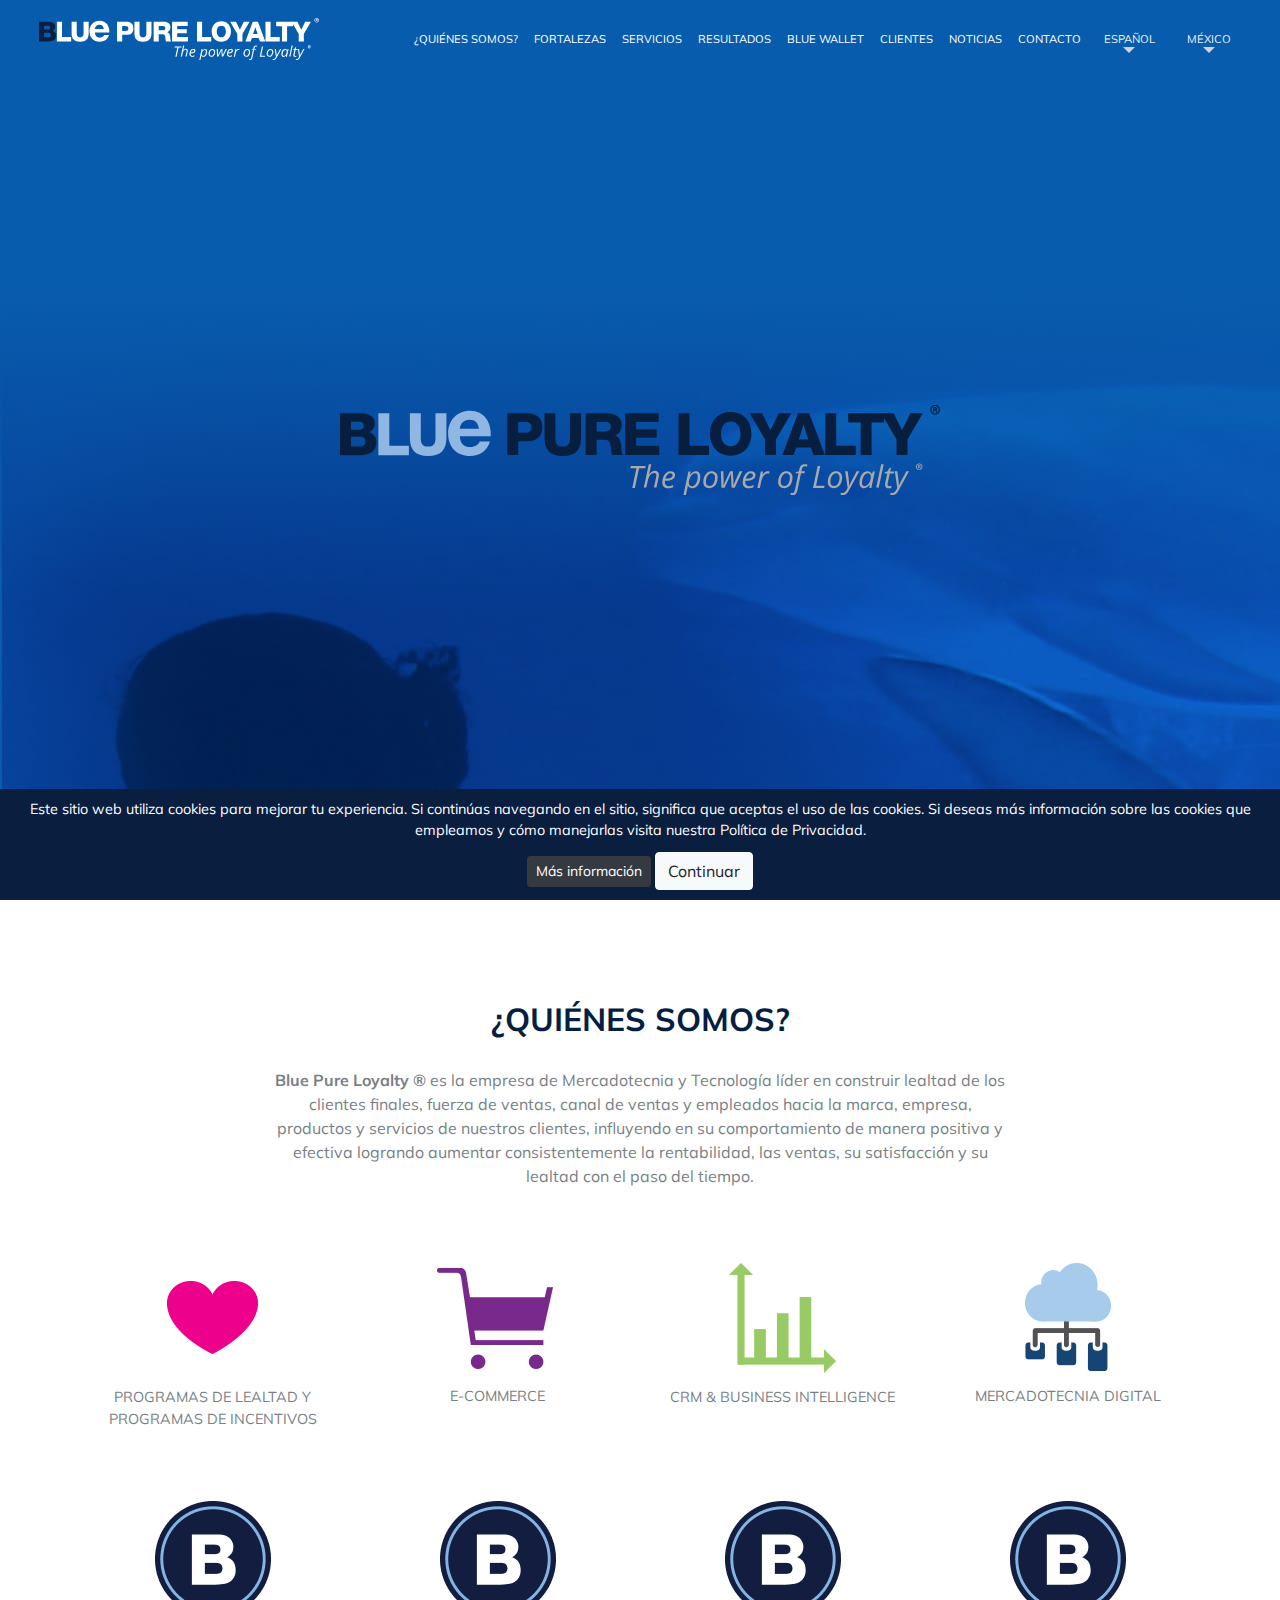
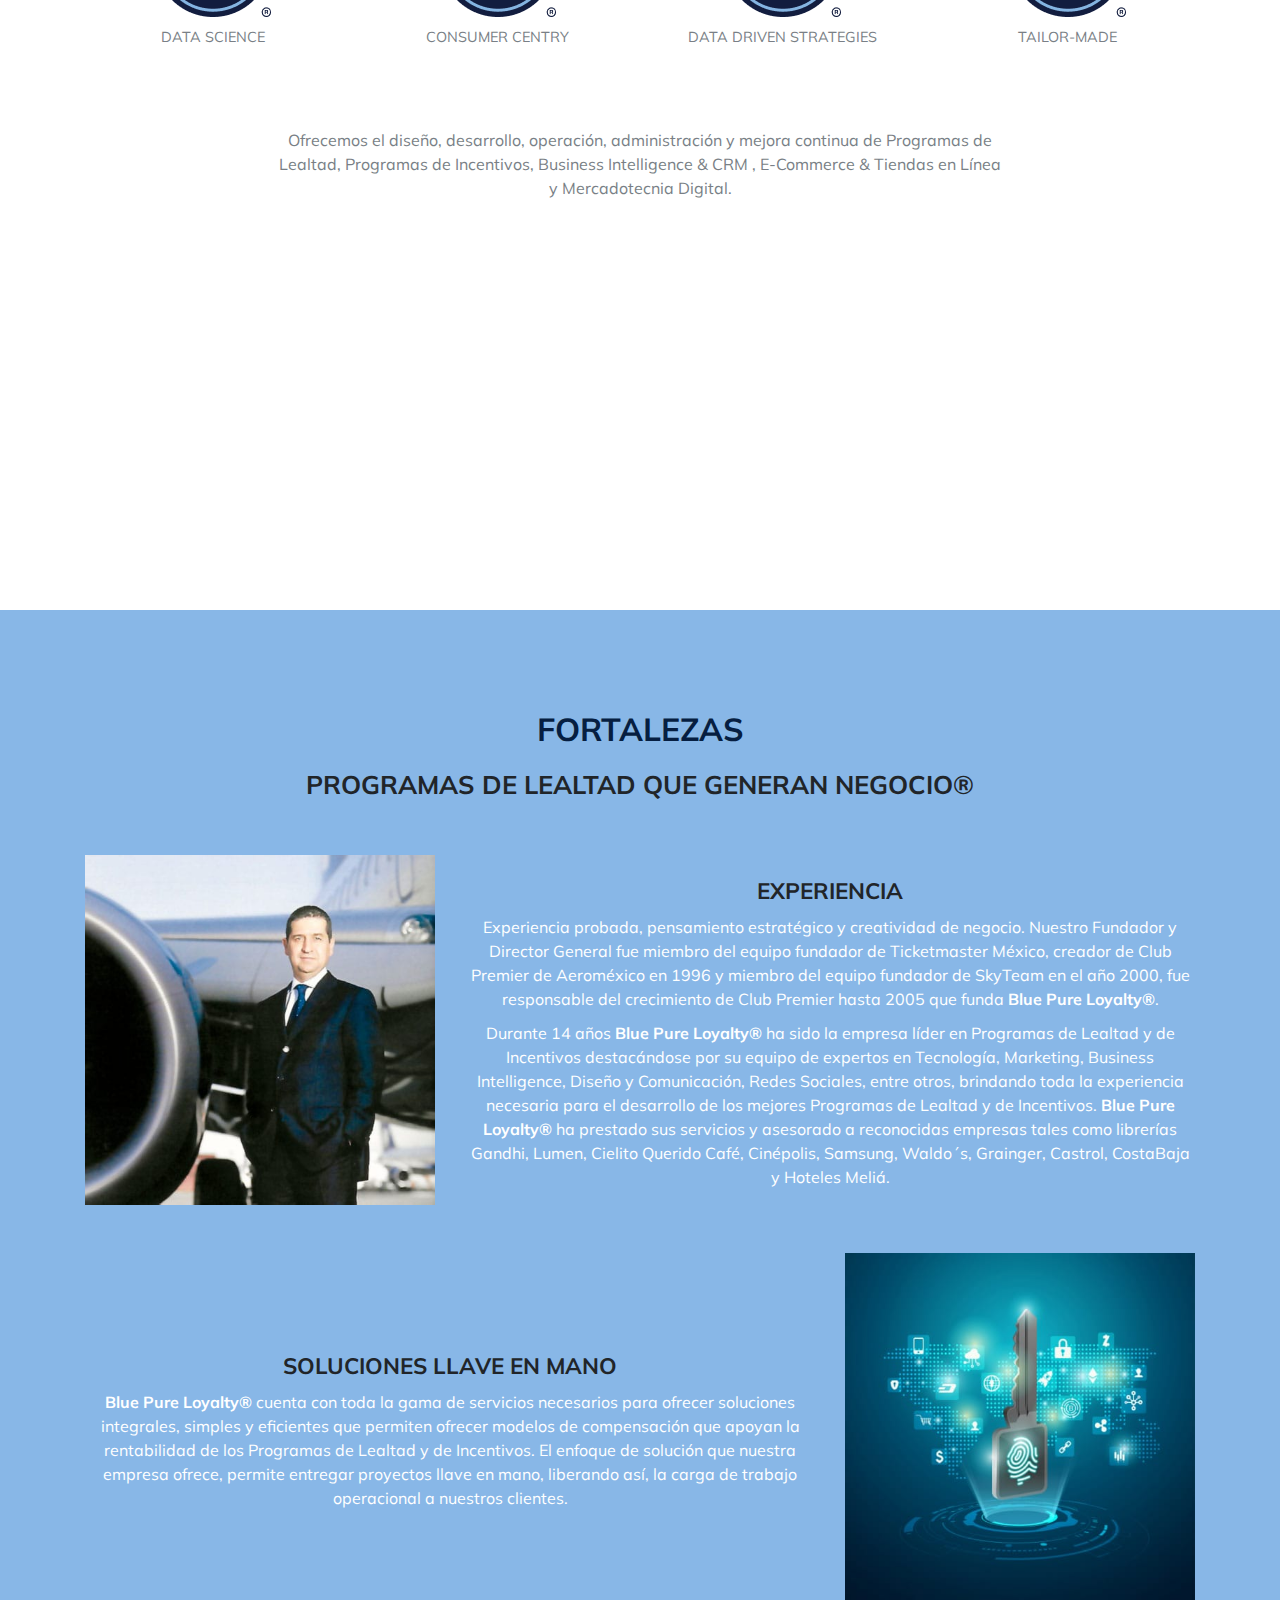
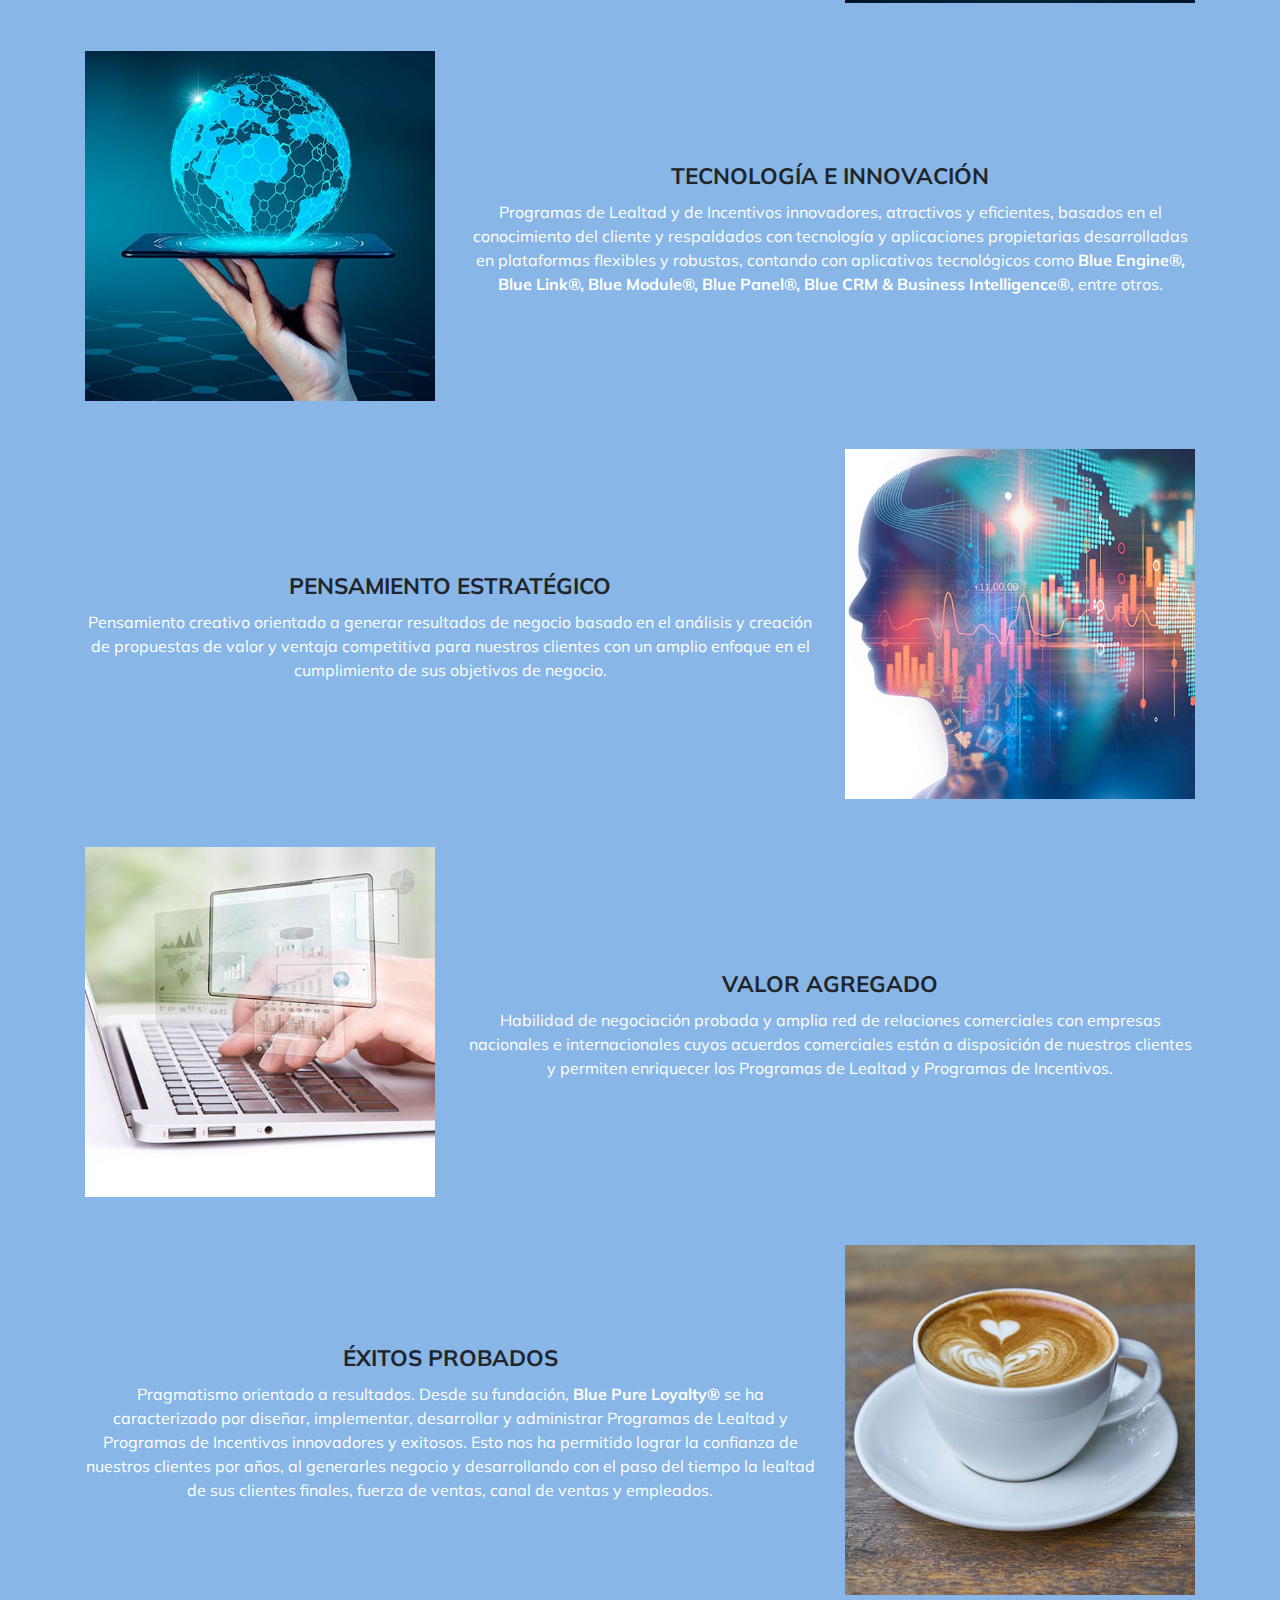
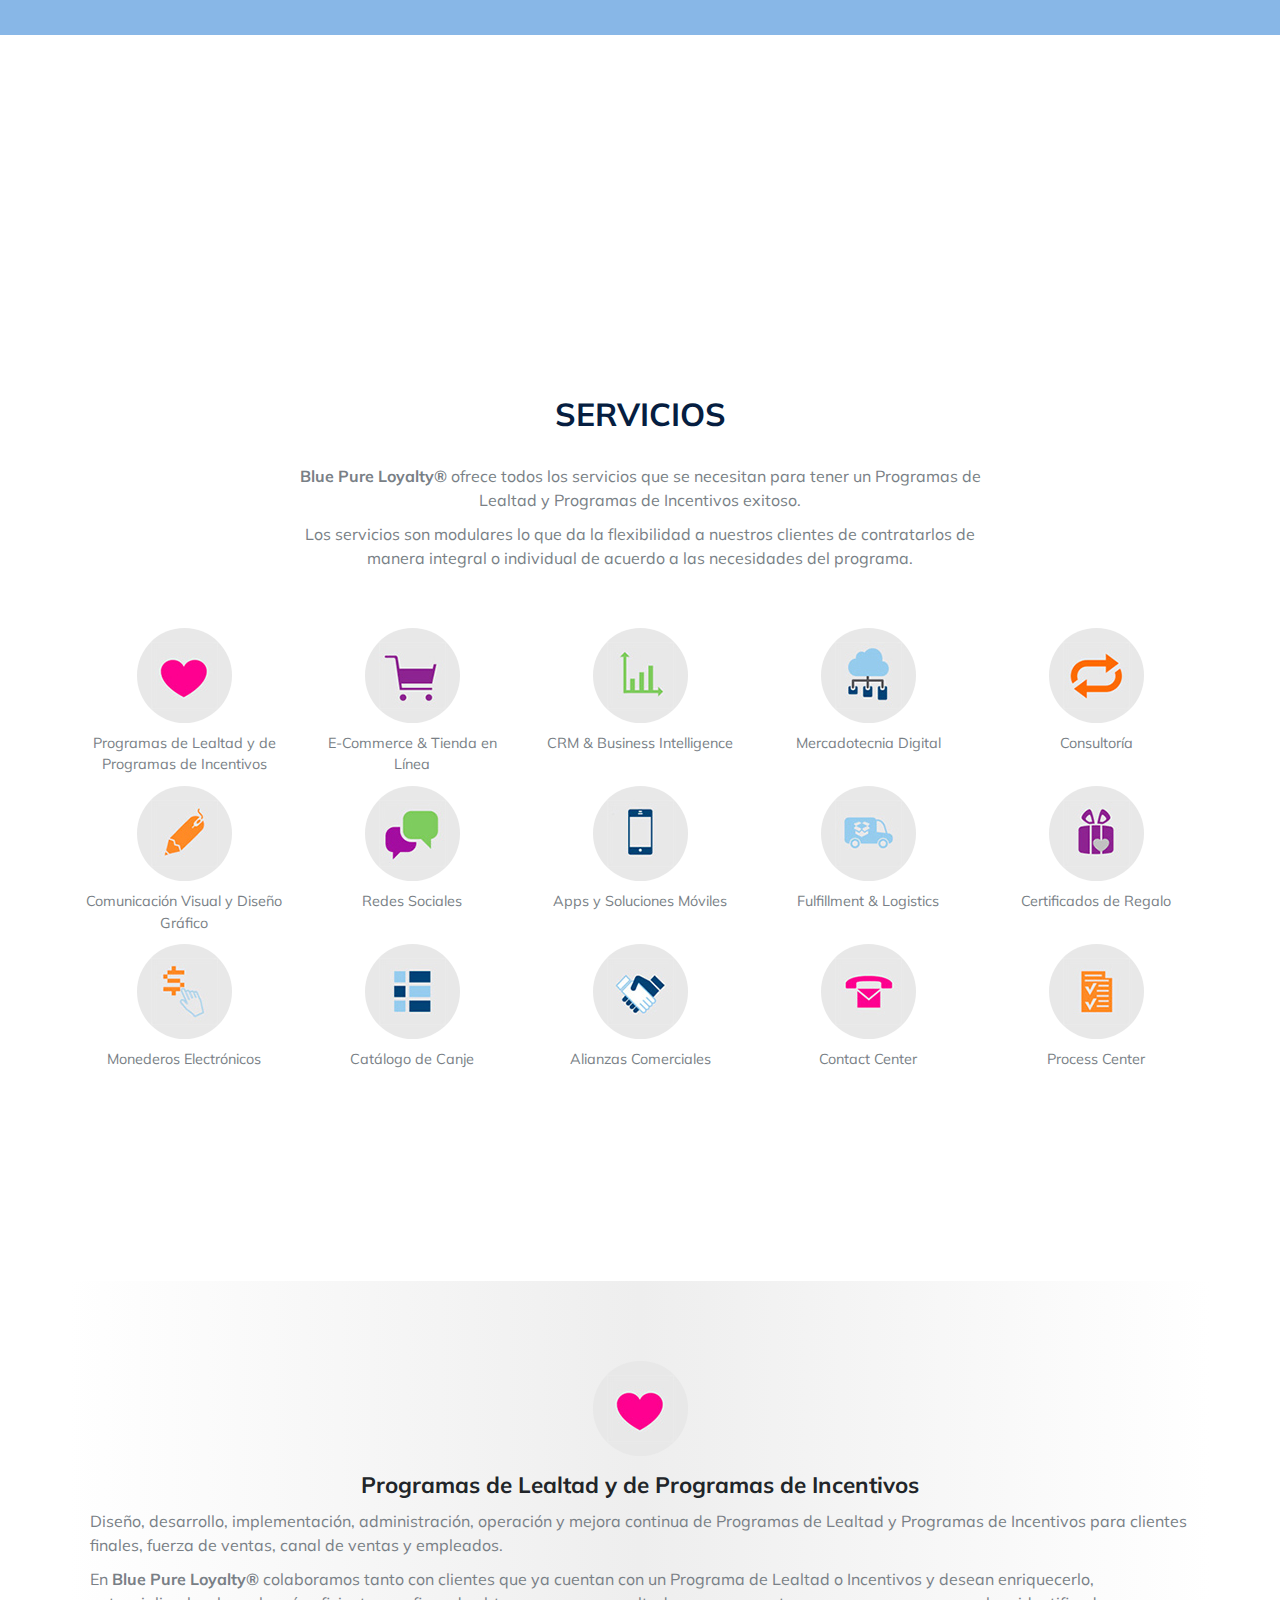
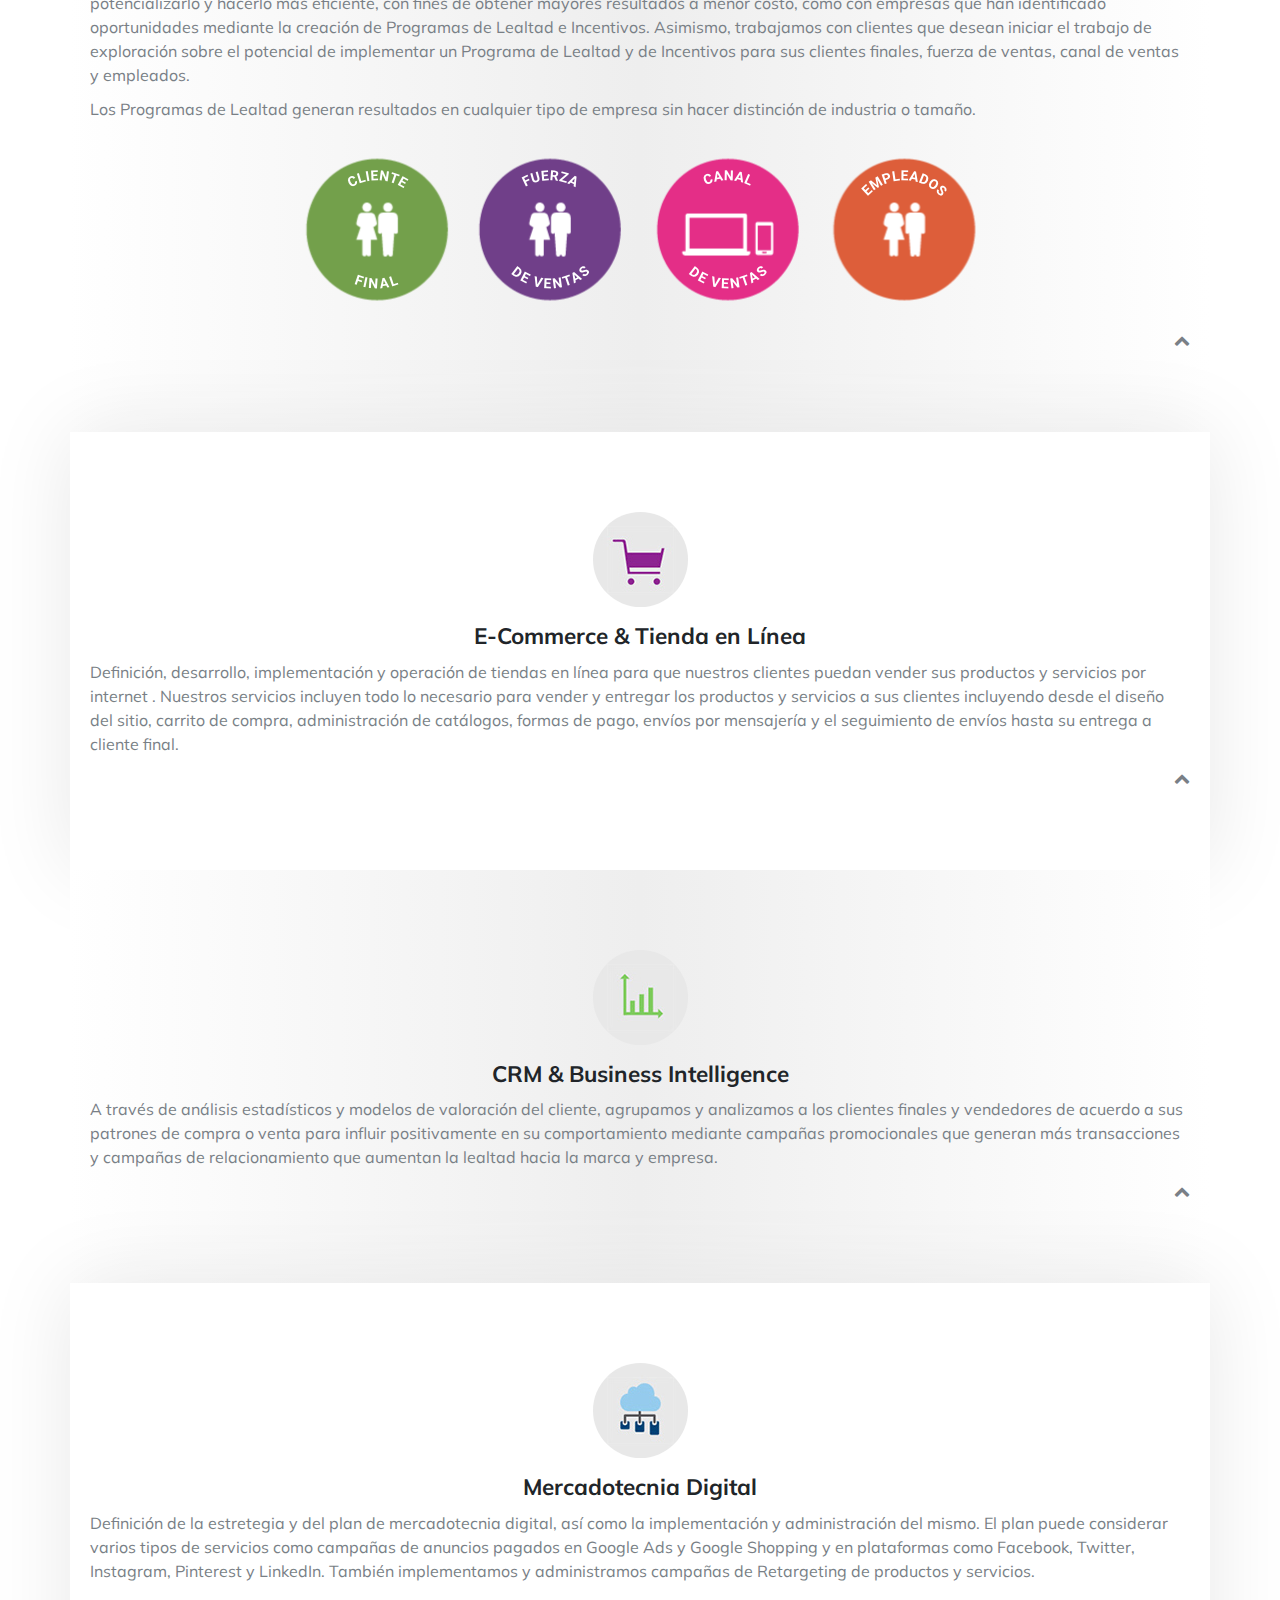
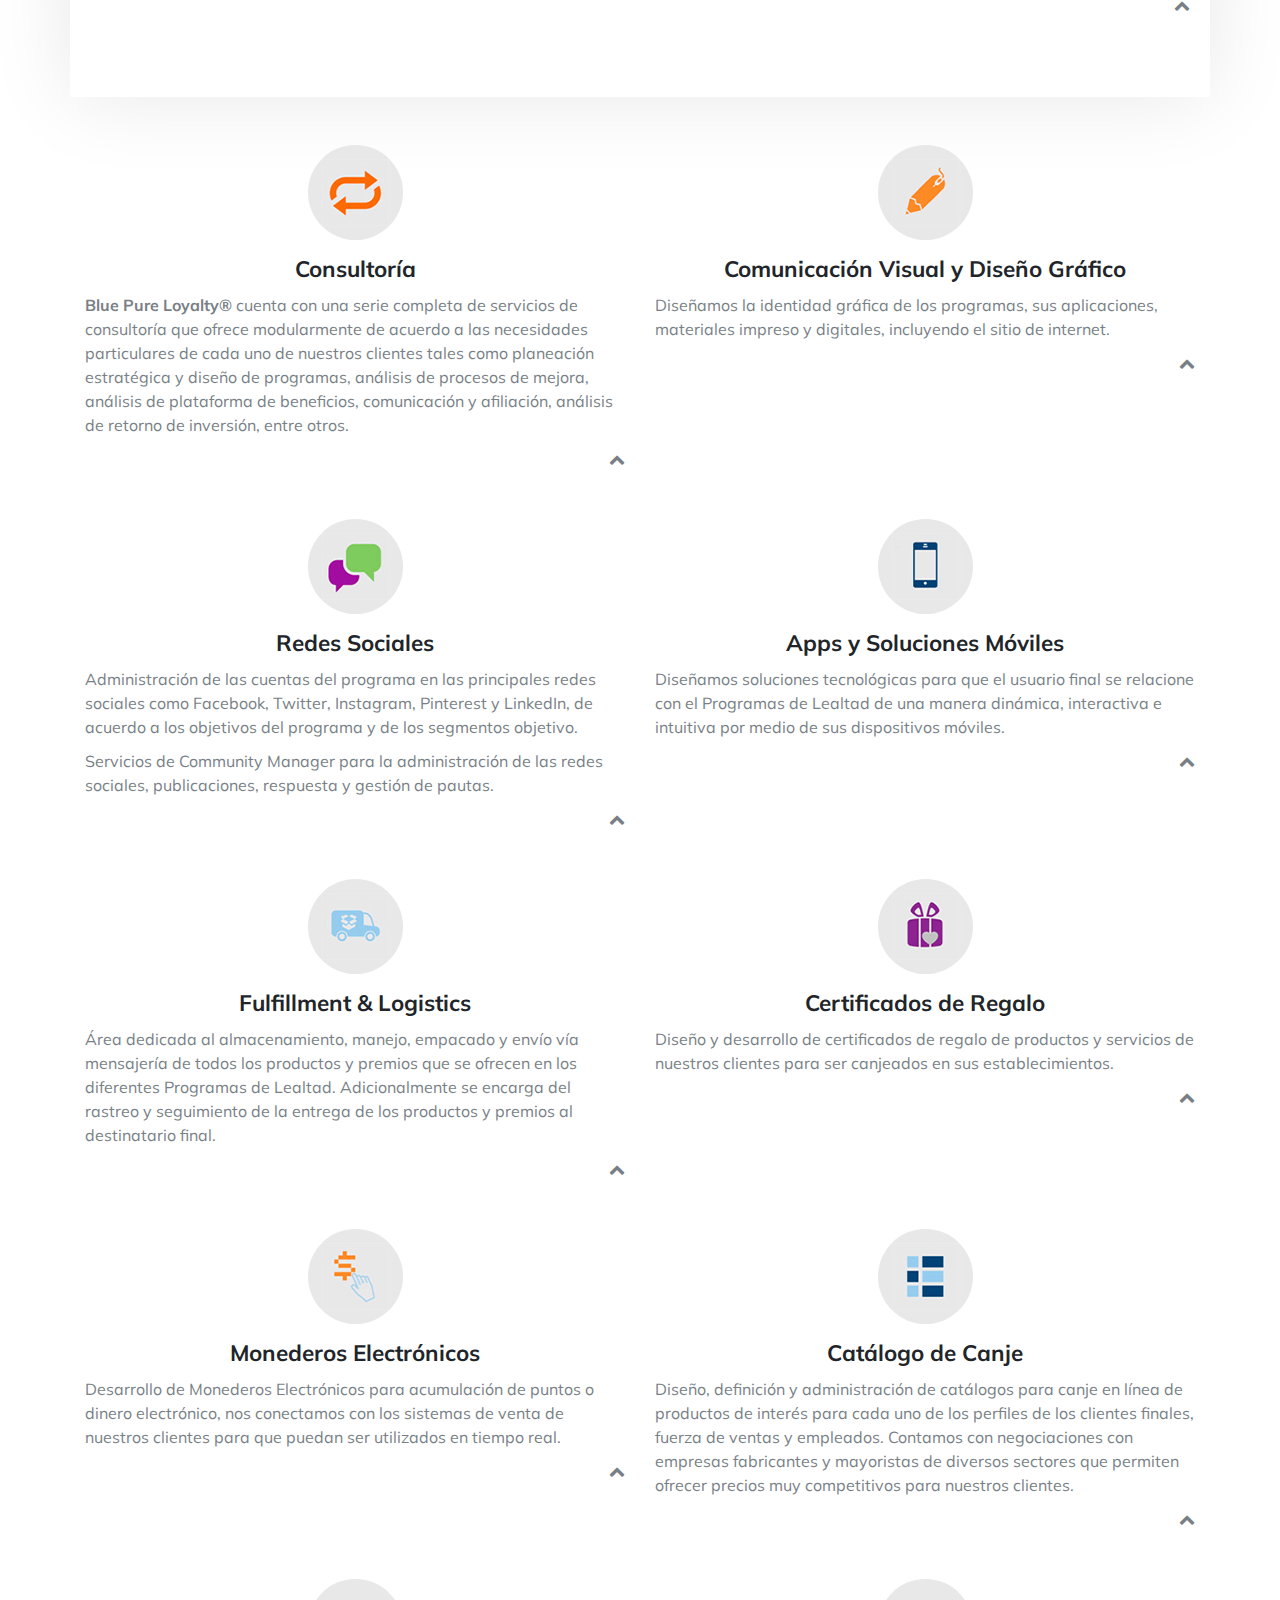
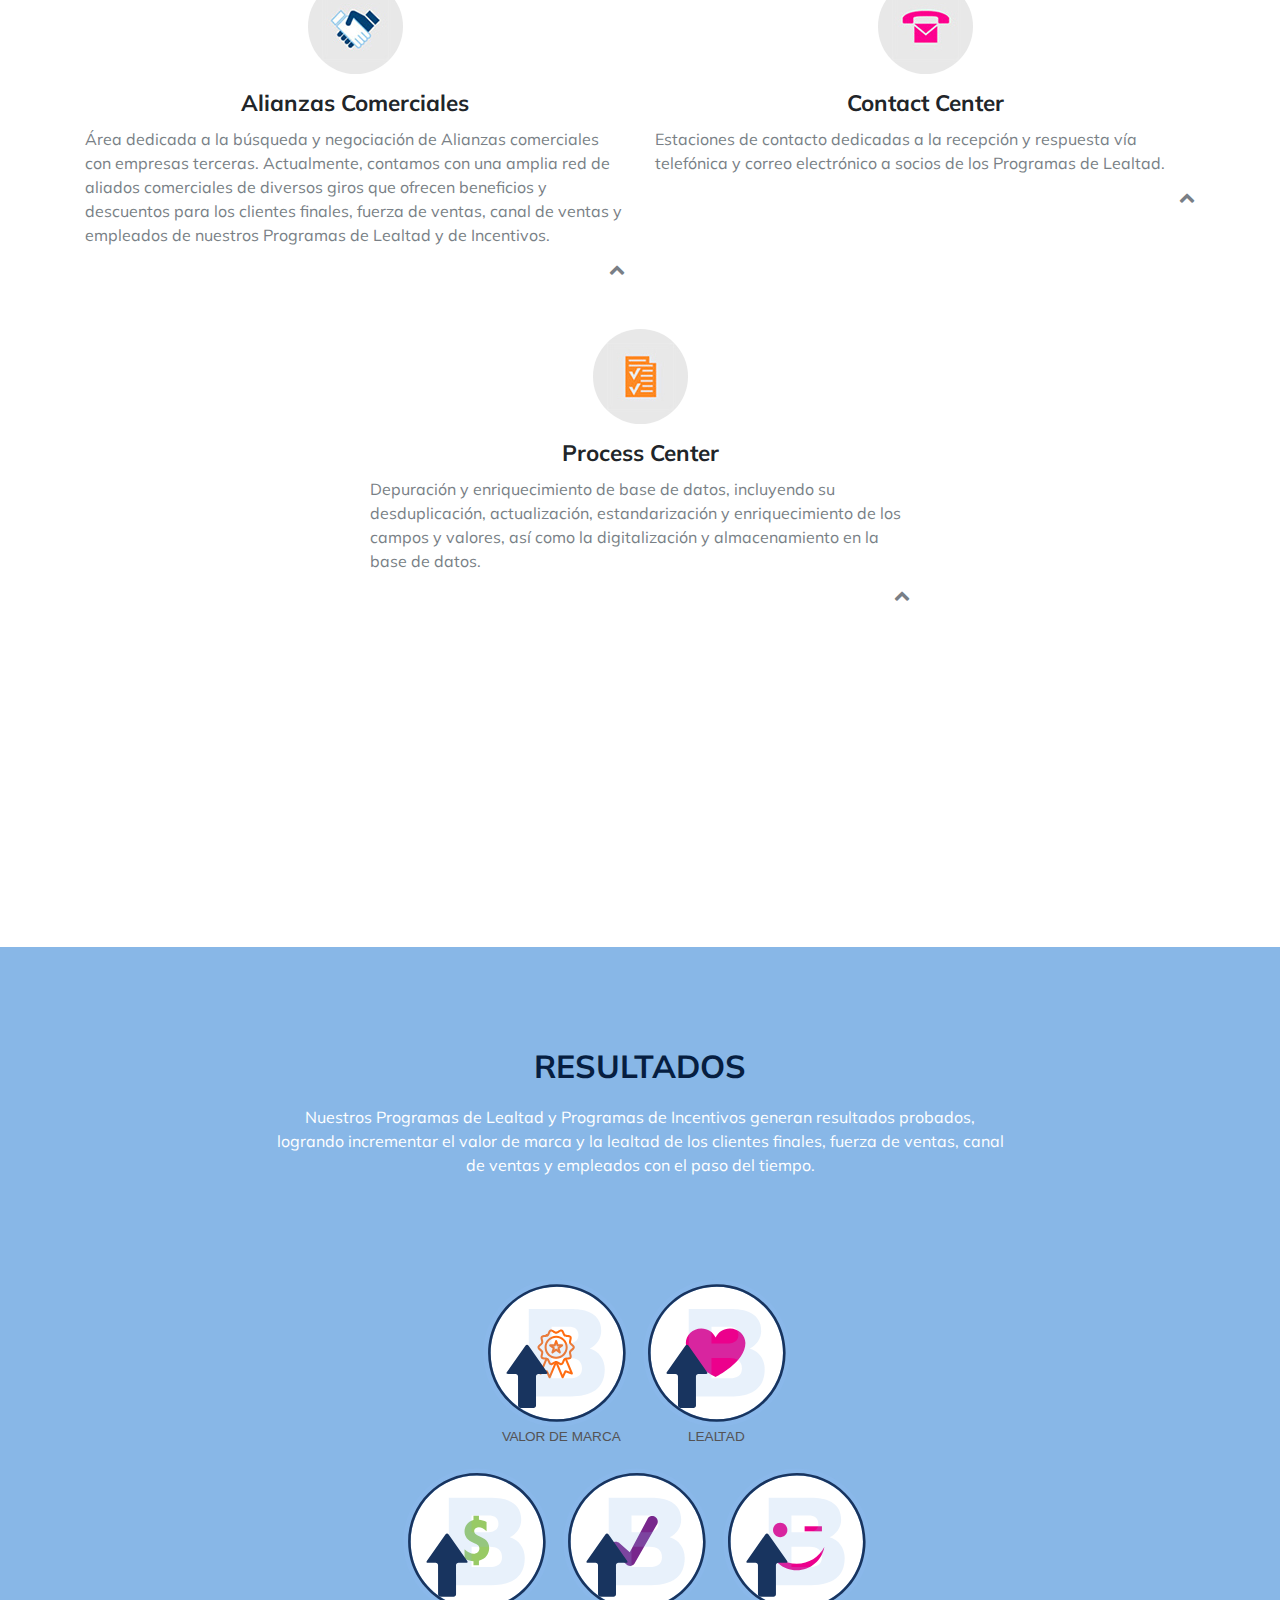
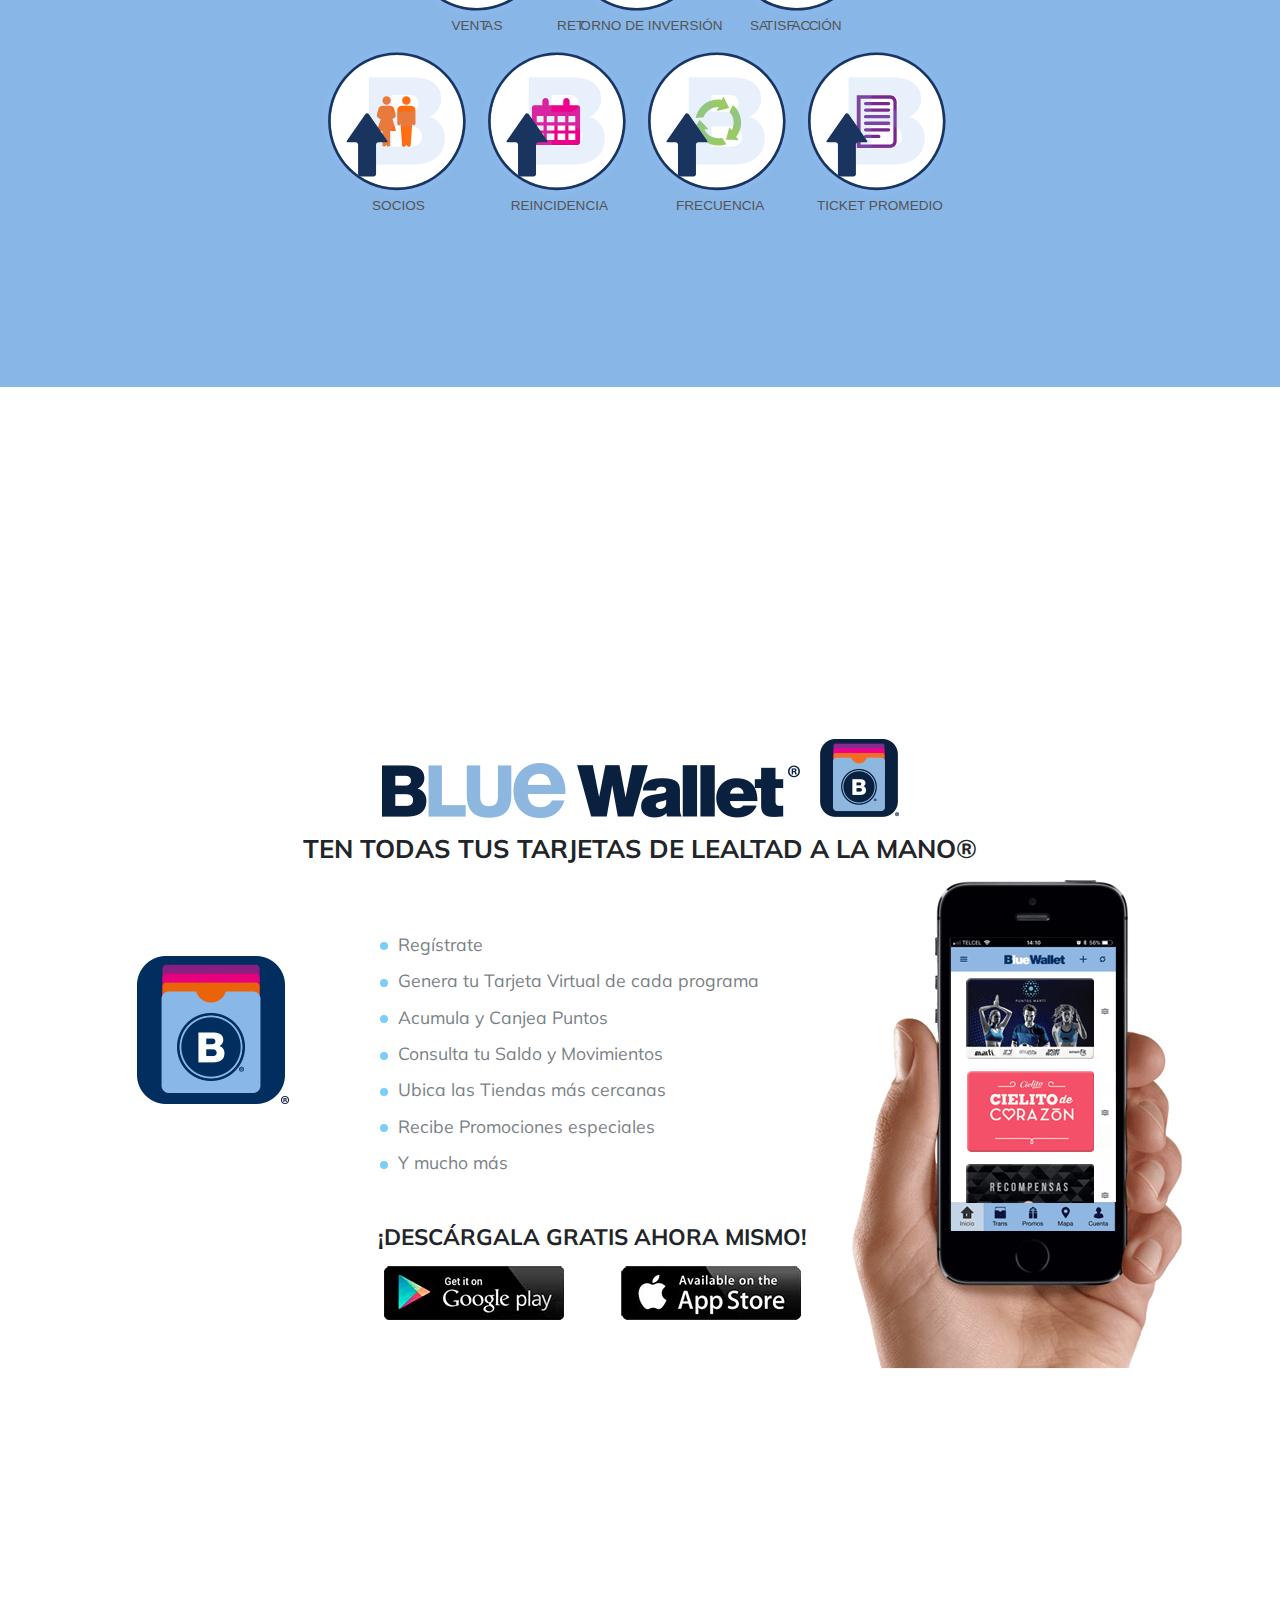
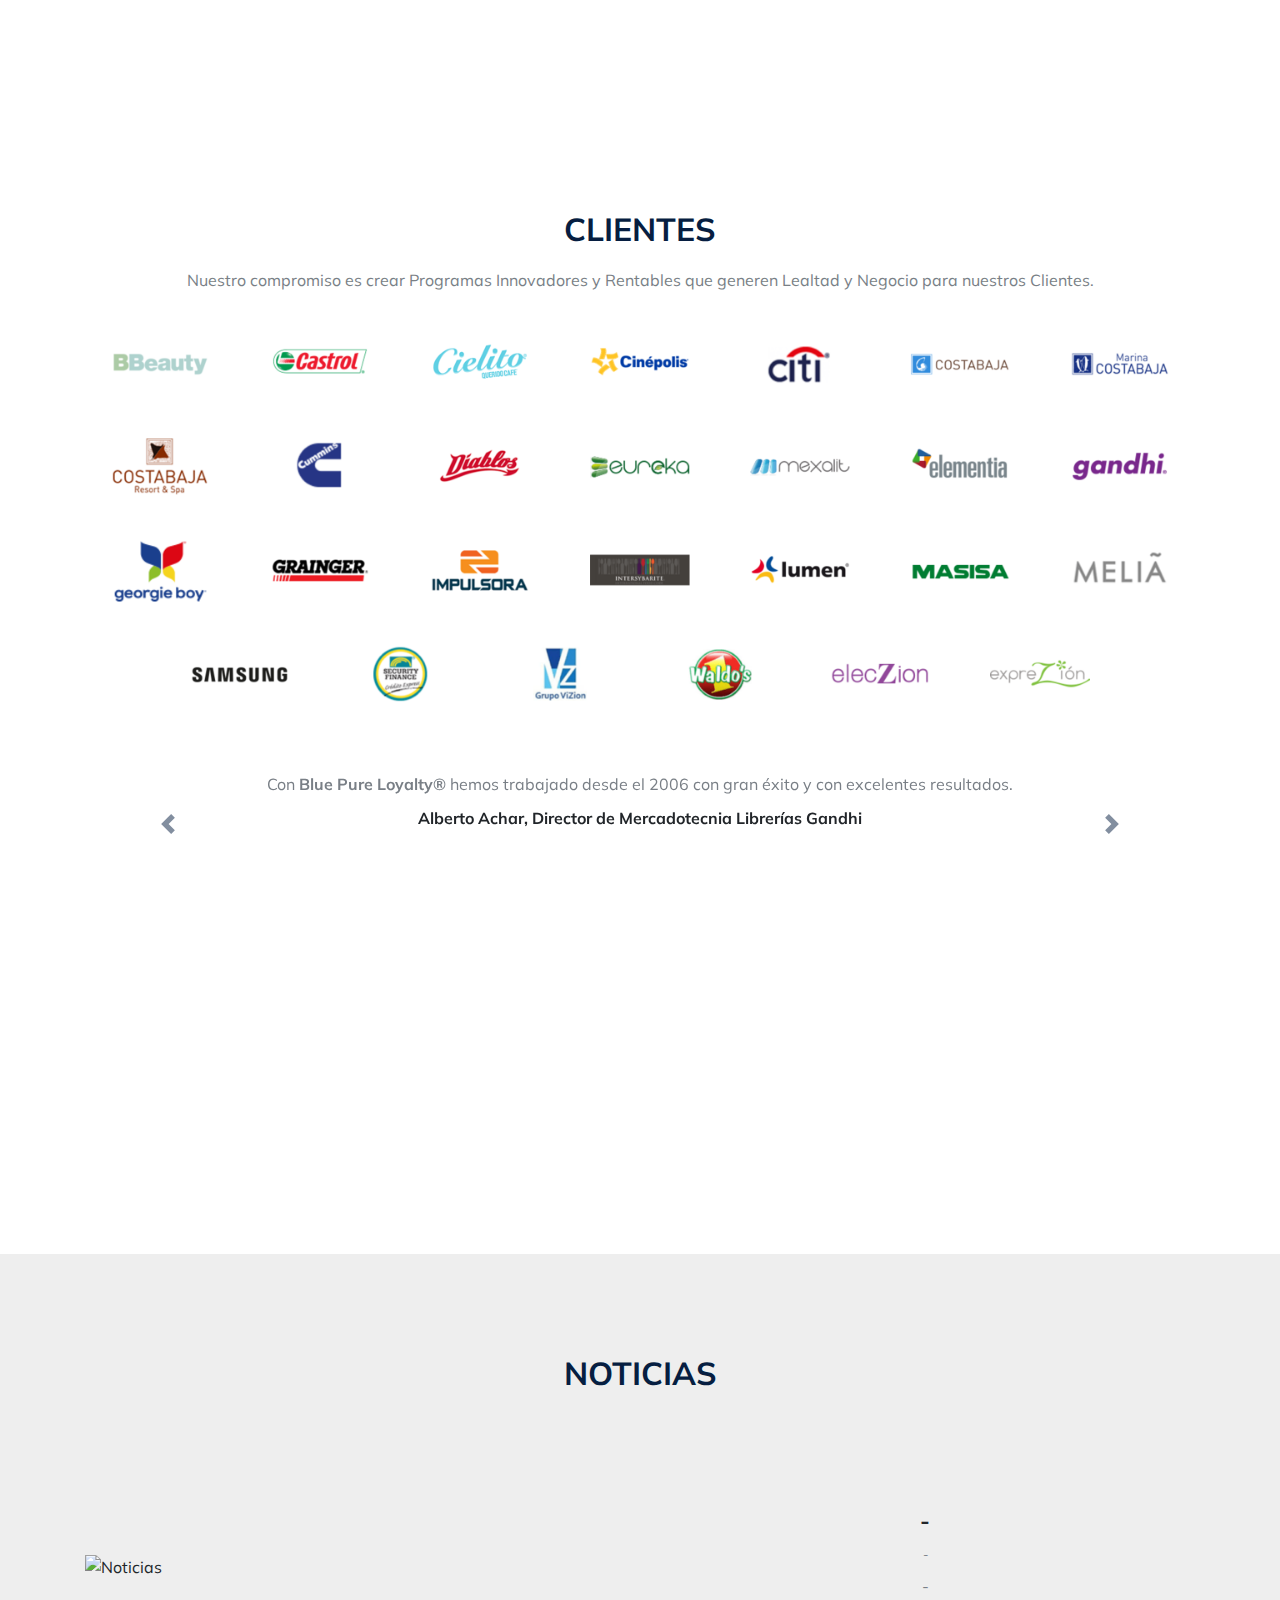
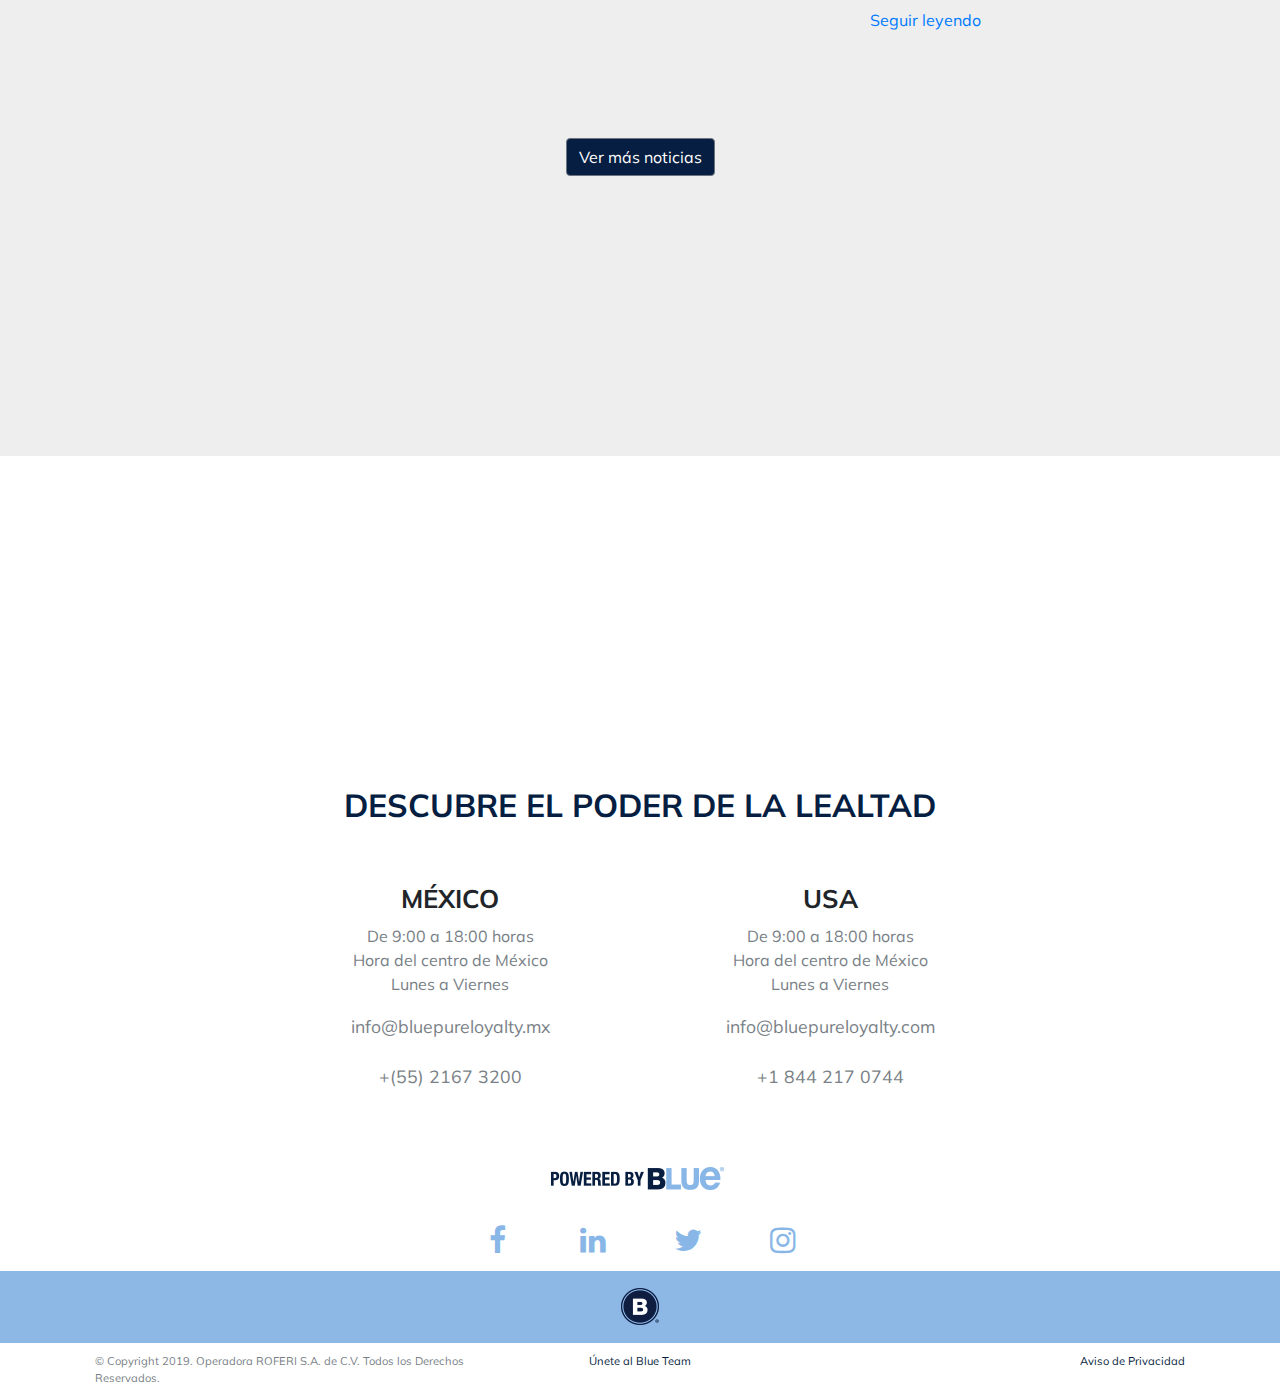
==== commit cc651ffc: "changes" ====
--- a/index.html
+++ b/index.html
@@ -331,6 +331,11 @@
           <p>E-COMMERCE</p></a><a class="smooth-scroll col-sm-12 col-md servicio-item" href="#business-intelligence-crm"><img src="app/img/ico/ico_blue_crm.png" alt="Programas de lealtad">
           <p>CRM & BUSINESS INTELLIGENCE</p></a><a class="smooth-scroll col-sm-12 col-md servicio-item" href="#mercadotecnia-digital"><img src="app/img/ico/ico_mercadotecnia_digital.png" alt="Programas de lealtad">
           <p data-l="DIGITAL MARKETING">MERCADOTECNIA DIGITAL</p></a></div>
+      <div class="row justify-content-center text-center mt-2"><a class="smooth-scroll col-sm-12 col-md servicio-item" href=""><img src="app/img/b-circle.png" alt="B">
+          <p>DATA SCIENCE</p></a><a class="smooth-scroll col-sm-12 col-md servicio-item" href=""><img src="app/img/b-circle.png" alt="B">
+          <p>CONSUMER CENTRY</p></a><a class="smooth-scroll col-sm-12 col-md servicio-item" href=""><img src="app/img/b-circle.png" alt="B">
+          <p>DATA DRIVEN STRATEGIES</p></a><a class="smooth-scroll col-sm-12 col-md servicio-item" href=""><img src="app/img/b-circle.png" alt="B">
+          <p>TAILOR-MADE</p></a></div>
       <div class="row justify-content-center mt-2">
         <div class="col-md-8 col-xs text-center">
           <p data-l="Our company offers the design, development, operation, management and continuous improvement of Loyalty and Incentive Programs, Business Intelligence &amp; CRM&lt;span class='hide-us'&gt;, E-Commerce &amp; Online Stores&lt;/span&gt; and Digital Marketing.">Ofrecemos el diseño, desarrollo, operación, administración y mejora continua de Programas de Lealtad, Programas de Incentivos, Business Intelligence & CRM <span class="hide-us">, E-Commerce & Tiendas en Línea</span> y Mercadotecnia Digital.</p>
@@ -424,25 +429,25 @@
           <p data-l="Process Center">Process Center</p></a>
       </div>
       <div class="row justify-content-center text-center mt-5 servicesdetails">
-        <div class="col-md-12 text-center mt-5" id="programas-de-lealtad-y-de-programas-de-incentivos"><img class="img-circle" src="app/img/servicios/programas-de-lealtad-y-de-programas-de-incentivos.png">
+        <div class="col-md-12 text-center mainservicescontent" id="programas-de-lealtad-y-de-programas-de-incentivos"><img class="img-circle" src="app/img/servicios/programas-de-lealtad-y-de-programas-de-incentivos.png">
           <h4 class="mt-3" data-l="Loyalty Programs &amp; Incentive Programs">Programas de Lealtad y de Programas de Incentivos</h4>
           <div class="text-left" data-l="&lt;p&gt;Design, development, implementation, administration, operation and continuous improvement of Loyalty and Incentive Programs for end customers, sales agents, sales channels and employees.&lt;/p&gt;&lt;p&gt;&lt;strong&gt;Blue Pure Loyalty®&lt;/strong&gt; works together with customers that have identified business benefits throughout the implementation of a Loyalty Program or Incentive Program and wish to enhance it and make it more efficient by delivering higher results at lower costs. Furthermore, we work together with companies that have identified business opportunities through the creation of a Loyalty and Incentive Programs as well as with customers who wish to explore the potentiality of implementing a Loyalty and Incentive Program for their end customers, sales agents, sales channels and employees.&lt;/p&gt;&lt;p&gt;Loyalty Programs generate results regardless on the type of business without distinction of industry or size.&lt;/p&gt;&lt;div class=&quot;text-center&quot;&gt;&lt;img src=&quot;app/img/programs.png&quot; class=&quot;img-fluid&quot; alt=&quot;Programs&quot;&gt;&lt;/div&gt;"><p>Diseño, desarrollo, implementación, administración, operación y mejora continua de Programas de Lealtad y Programas de Incentivos para clientes finales, fuerza de ventas, canal de ventas y empleados.</p><p>En <strong>Blue Pure Loyalty®</strong>  colaboramos tanto con clientes que ya cuentan con un Programa de Lealtad o Incentivos y desean enriquecerlo, potencializarlo y hacerlo más eficiente, con fines de obtener mayores resultados a menor costo, como con empresas que han identificado oportunidades mediante la creación de Programas de Lealtad e Incentivos. Asimismo, trabajamos con clientes que desean iniciar el trabajo de exploración sobre el potencial de implementar un Programa de Lealtad y de Incentivos para sus clientes finales, fuerza de ventas, canal de ventas y empleados.</p><p>Los Programas de Lealtad generan resultados en cualquier tipo de empresa sin hacer distinción de industria o tamaño.</p><div class="text-center"><img src="app/img/programas.png" class="img-fluid" alt="Programas"></div></div>
           <div class="text-right"><a class="smooth-scroll" href="#servicios">
               <div class="fa fa-chevron-up"></div></a></div>
         </div>
-        <div class="col-md-12 text-center mt-5" id="e-commerce-tienda-en-linea"><img class="img-circle" src="app/img/servicios/e-commerce-tienda-en-linea.png">
+        <div class="col-md-12 text-center mainservicescontent" id="e-commerce-tienda-en-linea"><img class="img-circle" src="app/img/servicios/e-commerce-tienda-en-linea.png">
           <h4 class="mt-3" data-l="E-Commerce &amp; Online Stores">E-Commerce &amp; Tienda en Línea</h4>
           <div class="text-left" data-l="&lt;p&gt;Definition, development, implementation and operation of online stores so that our customers can sell their products and services over the Internet. Our services include all the services needed to sell and deliver products and services to your end customers including from the website design, shopping cart, catalog management, payment methods, courier shipping and tracking shipments until final customer delivery.&lt;/p&gt;"><p>Definición, desarrollo, implementación y operación de tiendas en línea para que nuestros clientes puedan vender sus productos y servicios por internet . Nuestros servicios incluyen todo lo necesario para vender y entregar los productos y servicios a sus clientes incluyendo desde el diseño del sitio, carrito de compra, administración de catálogos, formas de pago, envíos por mensajería y el seguimiento de envíos hasta su entrega a cliente final.</p></div>
           <div class="text-right"><a class="smooth-scroll" href="#servicios">
               <div class="fa fa-chevron-up"></div></a></div>
         </div>
-        <div class="col-md-12 text-center mt-5" id="crm-business-intelligence"><img class="img-circle" src="app/img/servicios/crm-business-intelligence.png">
+        <div class="col-md-12 text-center mainservicescontent" id="crm-business-intelligence"><img class="img-circle" src="app/img/servicios/crm-business-intelligence.png">
           <h4 class="mt-3" data-l="CRM &amp; Business Intelligence">CRM &amp; Business Intelligence</h4>
           <div class="text-left" data-l="&lt;p&gt;Through statistical analysis and customer data valuation models, we group and analyze end customers segment, selected sales agents, according to their purchasing or selling patterns to positively influence their personal behavior through promotional campaigns that increase purchase transactions and desired relationship campaigns that can be translated into loyalty to the brand and company. &lt;/p&gt;"><p>A través de análisis estadísticos y modelos de valoración del cliente, agrupamos y analizamos a los clientes finales y vendedores de acuerdo a sus patrones de compra o venta para influir positivamente en su comportamiento mediante campañas promocionales que generan más transacciones y campañas de relacionamiento que aumentan la lealtad hacia la marca y empresa.</p></div>
           <div class="text-right"><a class="smooth-scroll" href="#servicios">
               <div class="fa fa-chevron-up"></div></a></div>
         </div>
-        <div class="col-md-12 text-center mt-5" id="mercadotecnia-digital"><img class="img-circle" src="app/img/servicios/mercadotecnia-digital.png">
+        <div class="col-md-12 text-center mainservicescontent" id="mercadotecnia-digital"><img class="img-circle" src="app/img/servicios/mercadotecnia-digital.png">
           <h4 class="mt-3" data-l="Digital Marketing">Mercadotecnia Digital</h4>
           <div class="text-left" data-l="&lt;p&gt;From the definition to the implementation of digital marketing plans including from the early stages of strategy definition to the managemente and measurement stage of the marketing campaign results.&lt;/p&gt;&lt;p&gt;The plan may consider the usage of various types of services such as Paid Media, in platforms including Google Ads, Google Shopping, Facebook, Twitter, Instagram, Pinterest and LinkedIn. We also implement and manage ad Retargeting campaigns for products and services.&lt;/p&gt;"><p>Definición de la estretegia y del plan de mercadotecnia digital, así como la implementación y administración del mismo. El plan puede considerar varios tipos de servicios como campañas de anuncios pagados en Google Ads y Google Shopping y en plataformas como Facebook, Twitter, Instagram, Pinterest y LinkedIn. También implementamos y administramos campañas de Retargeting de productos y servicios.</p></div>
           <div class="text-right"><a class="smooth-scroll" href="#servicios">
--- a/app/app.css
+++ b/app/app.css
@@ -470,8 +470,8 @@
 
 
 #contacto{
-  margin-top: 200px;
-  margin-bottom: 200px;
+  margin-top: 300px;
+  margin-bottom: 40px;
   padding-top:20px;
   padding-bottom: 10px;
 
@@ -1236,4 +1236,15 @@
 
 .servicesdetails{
   margin-top: 200px !important;
+}
+
+
+.mainservicescontent:nth-child(even){
+  box-shadow: 0 0 80px #e8e8e8;
+}
+.mainservicescontent:nth-child(odd){
+  background: linear-gradient(to left, #fff, #EEEEEE, #fff);
+}
+.mainservicescontent{
+  padding: 80px 20px;
 }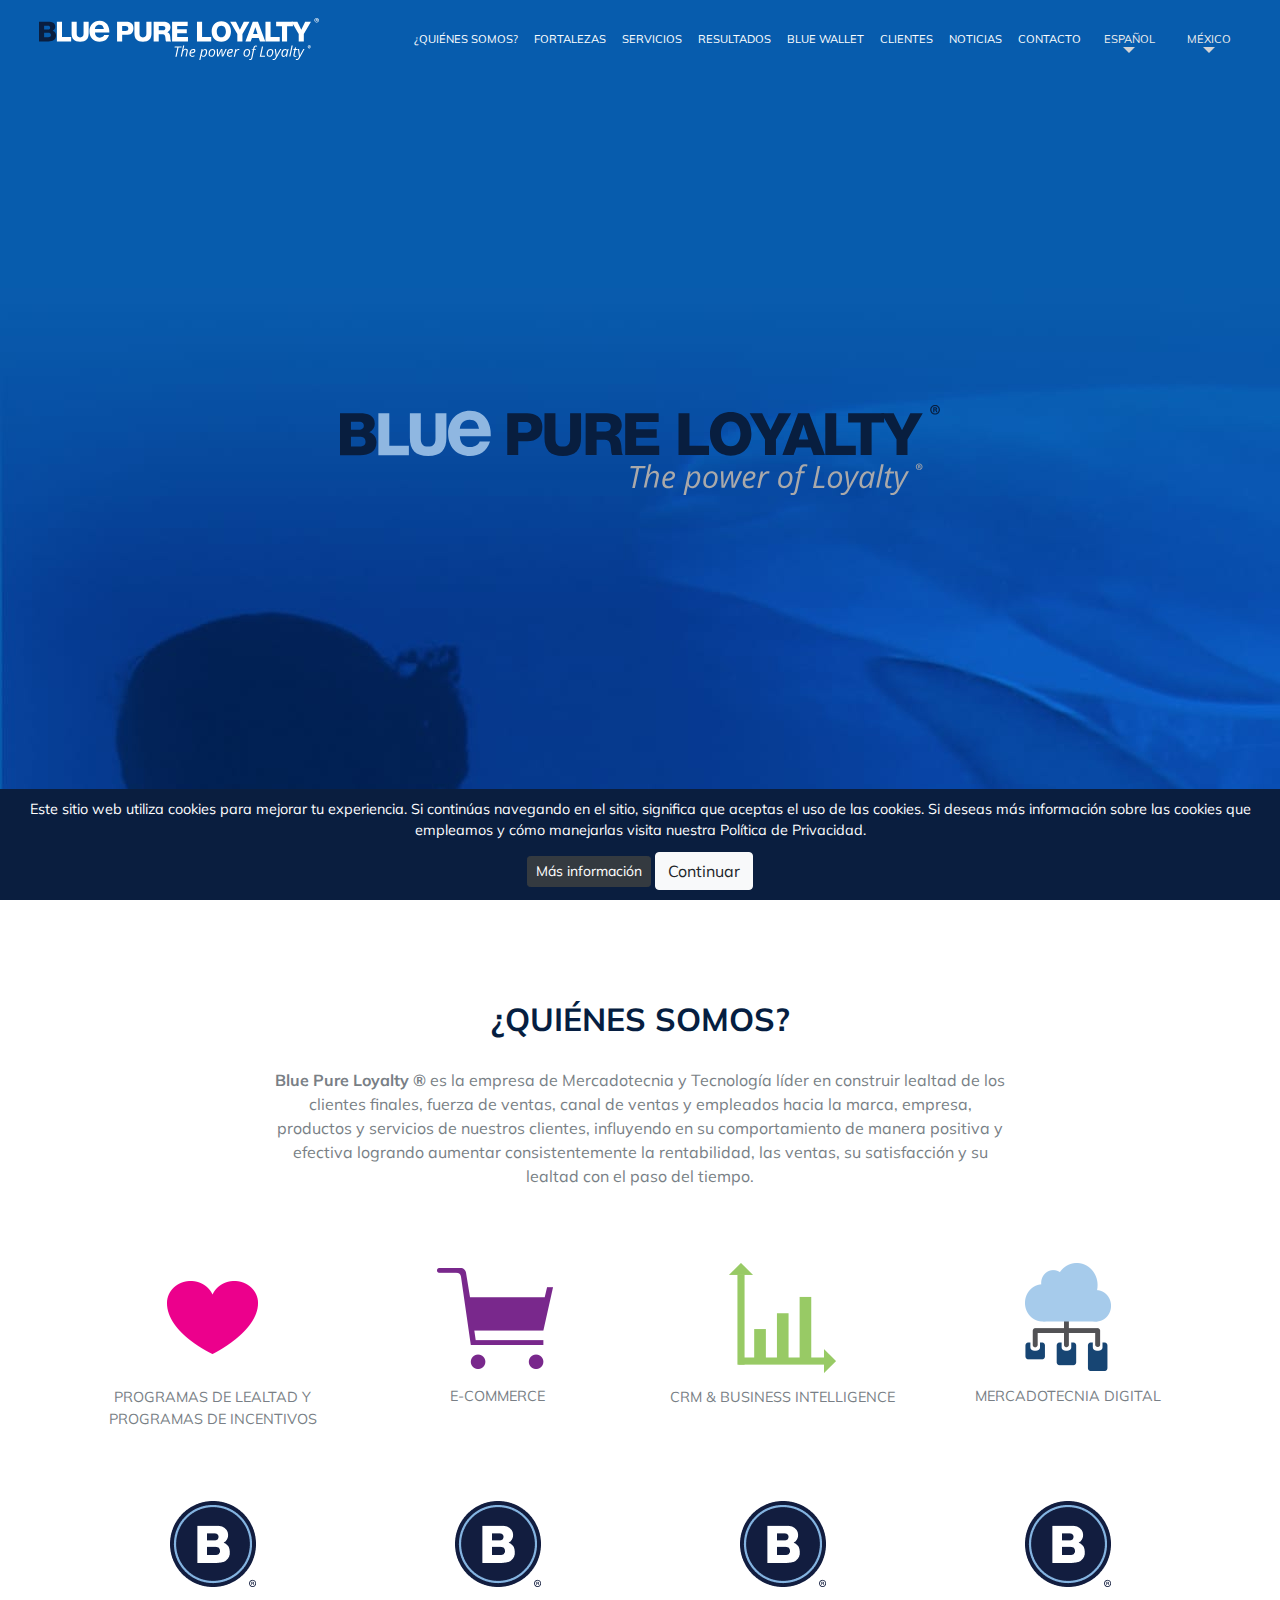
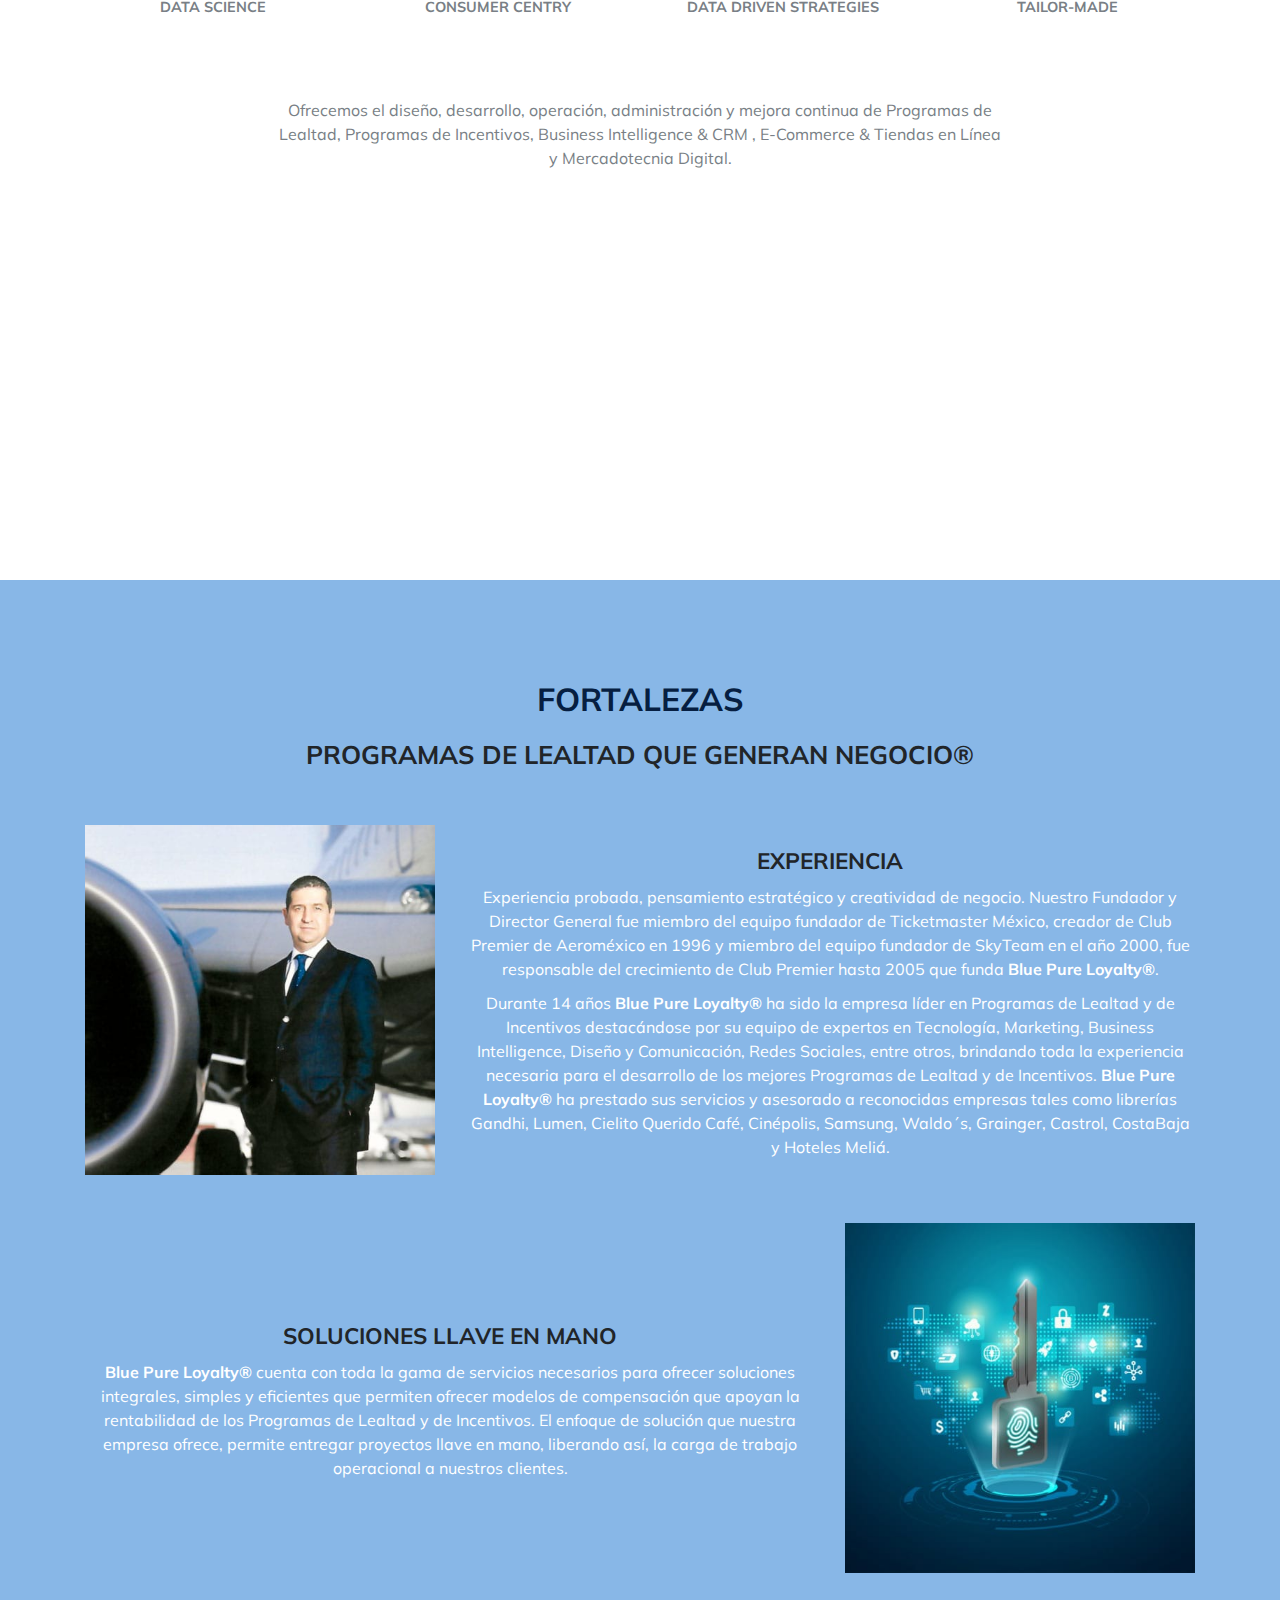
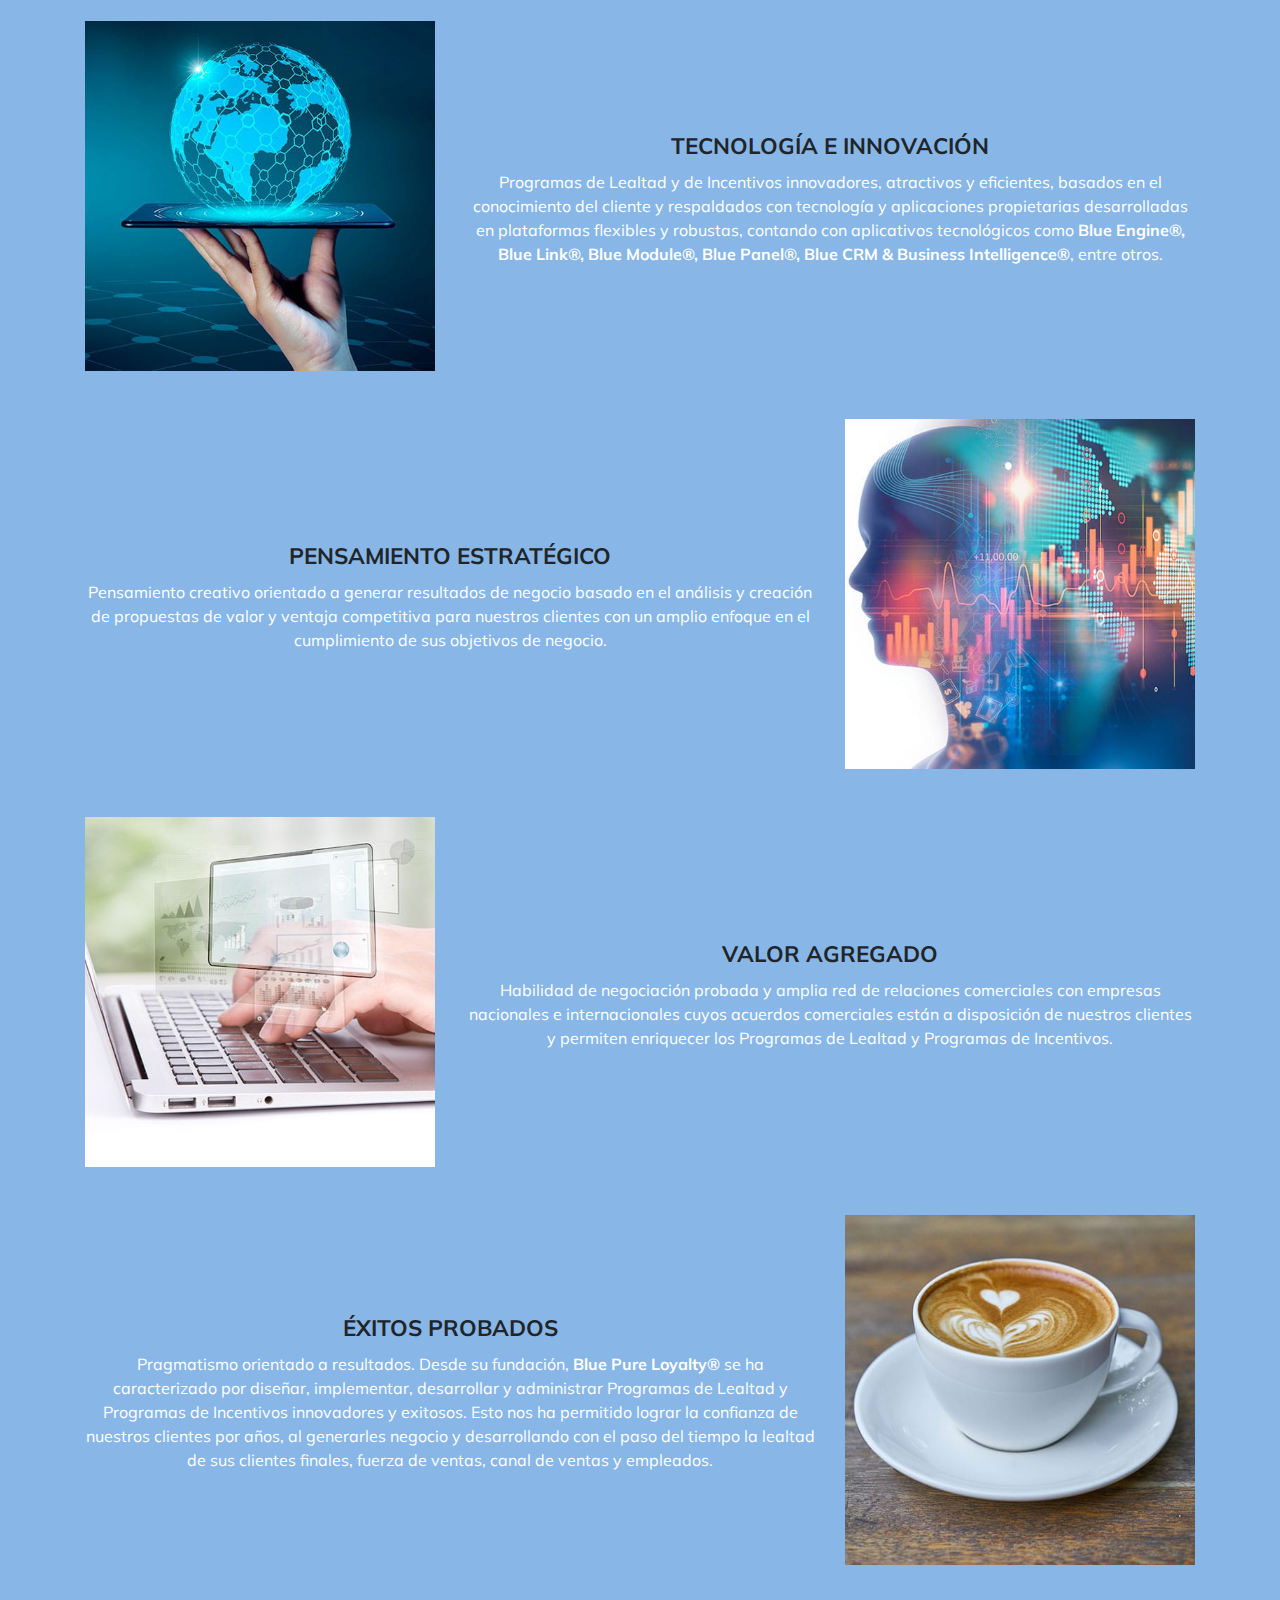
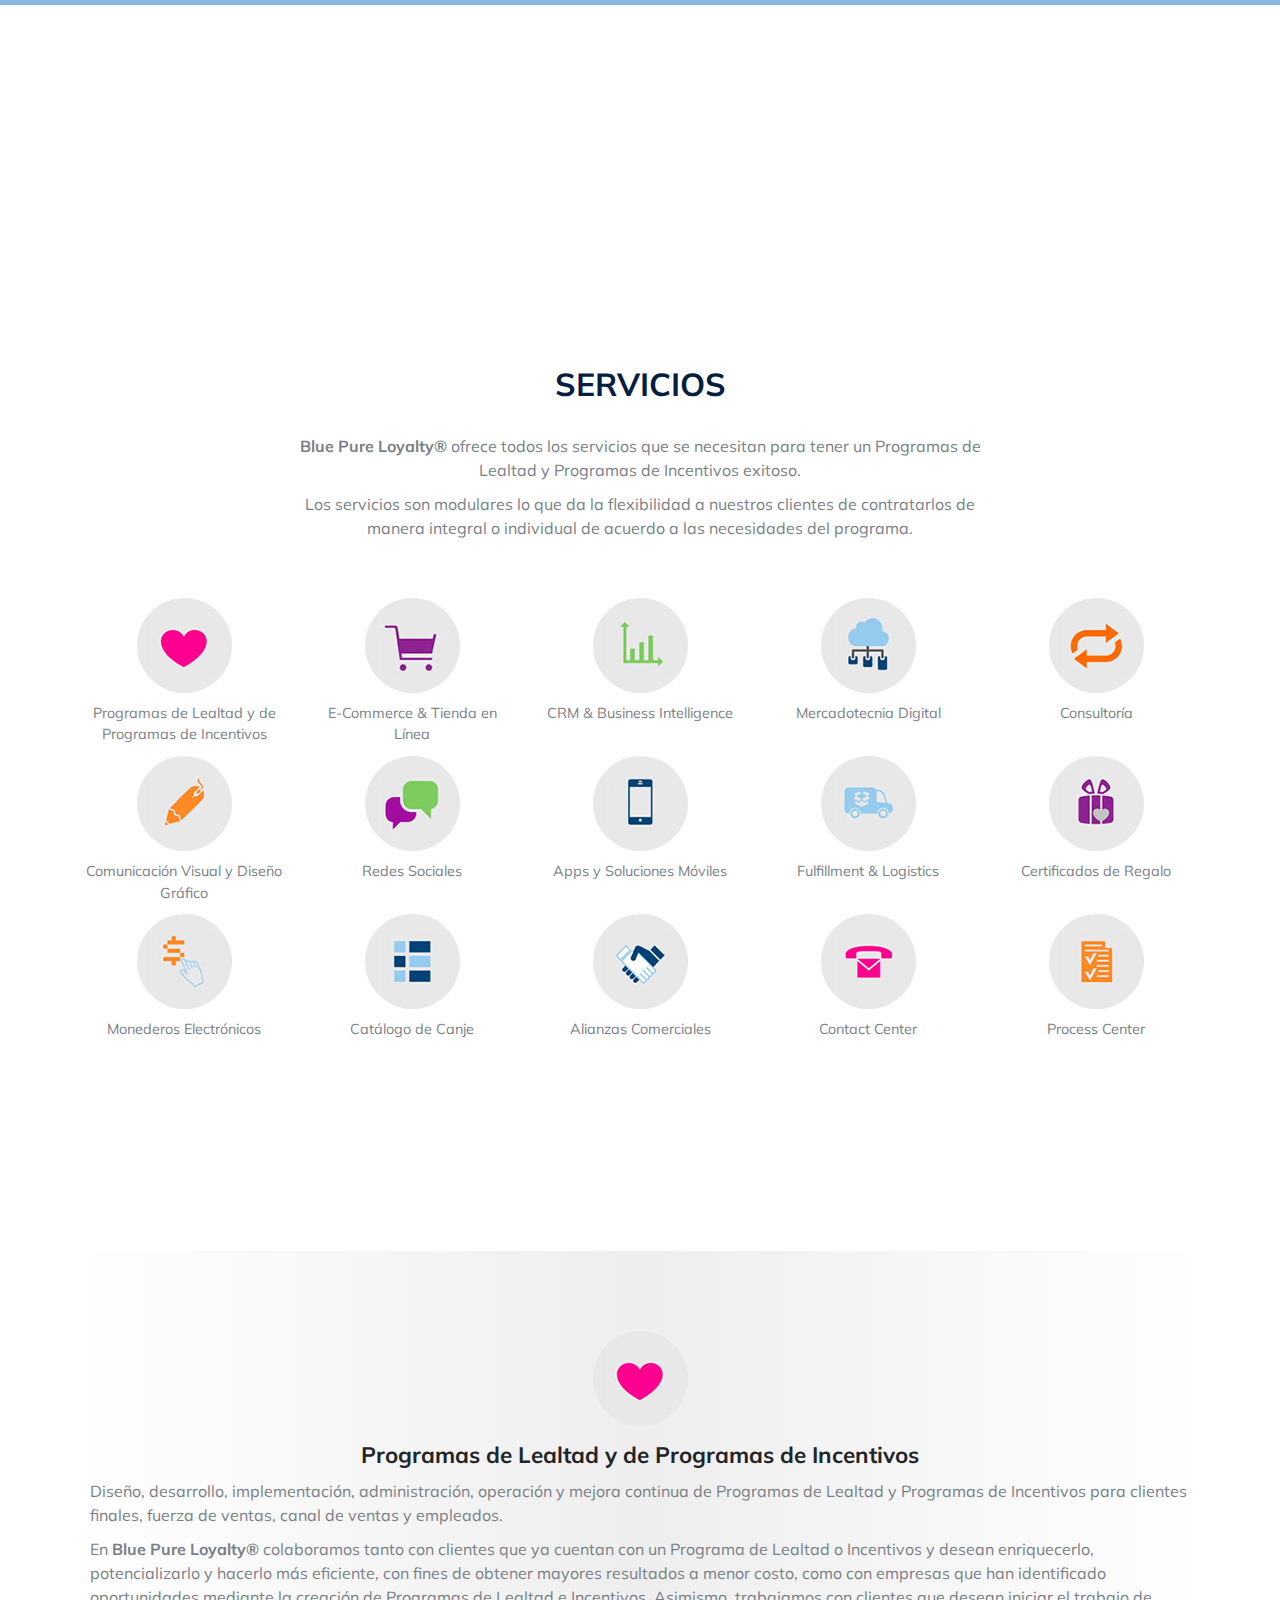
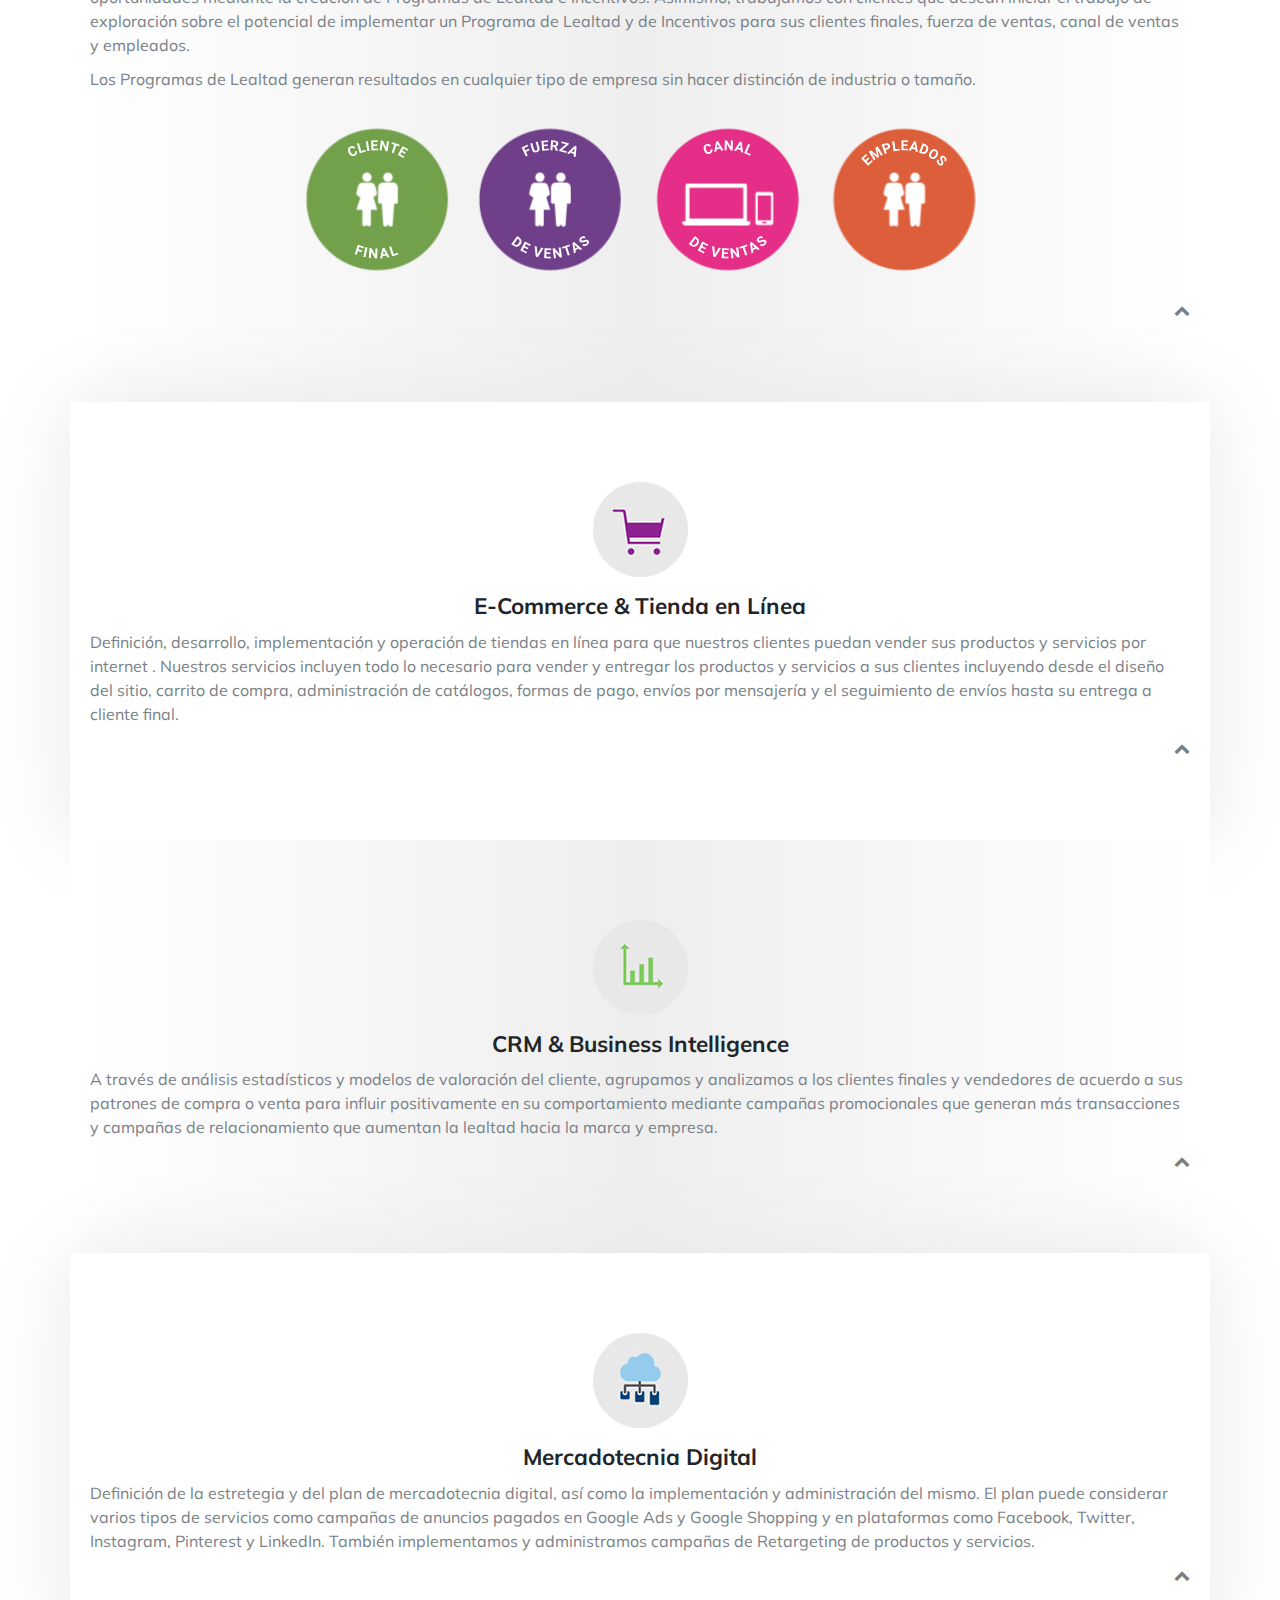
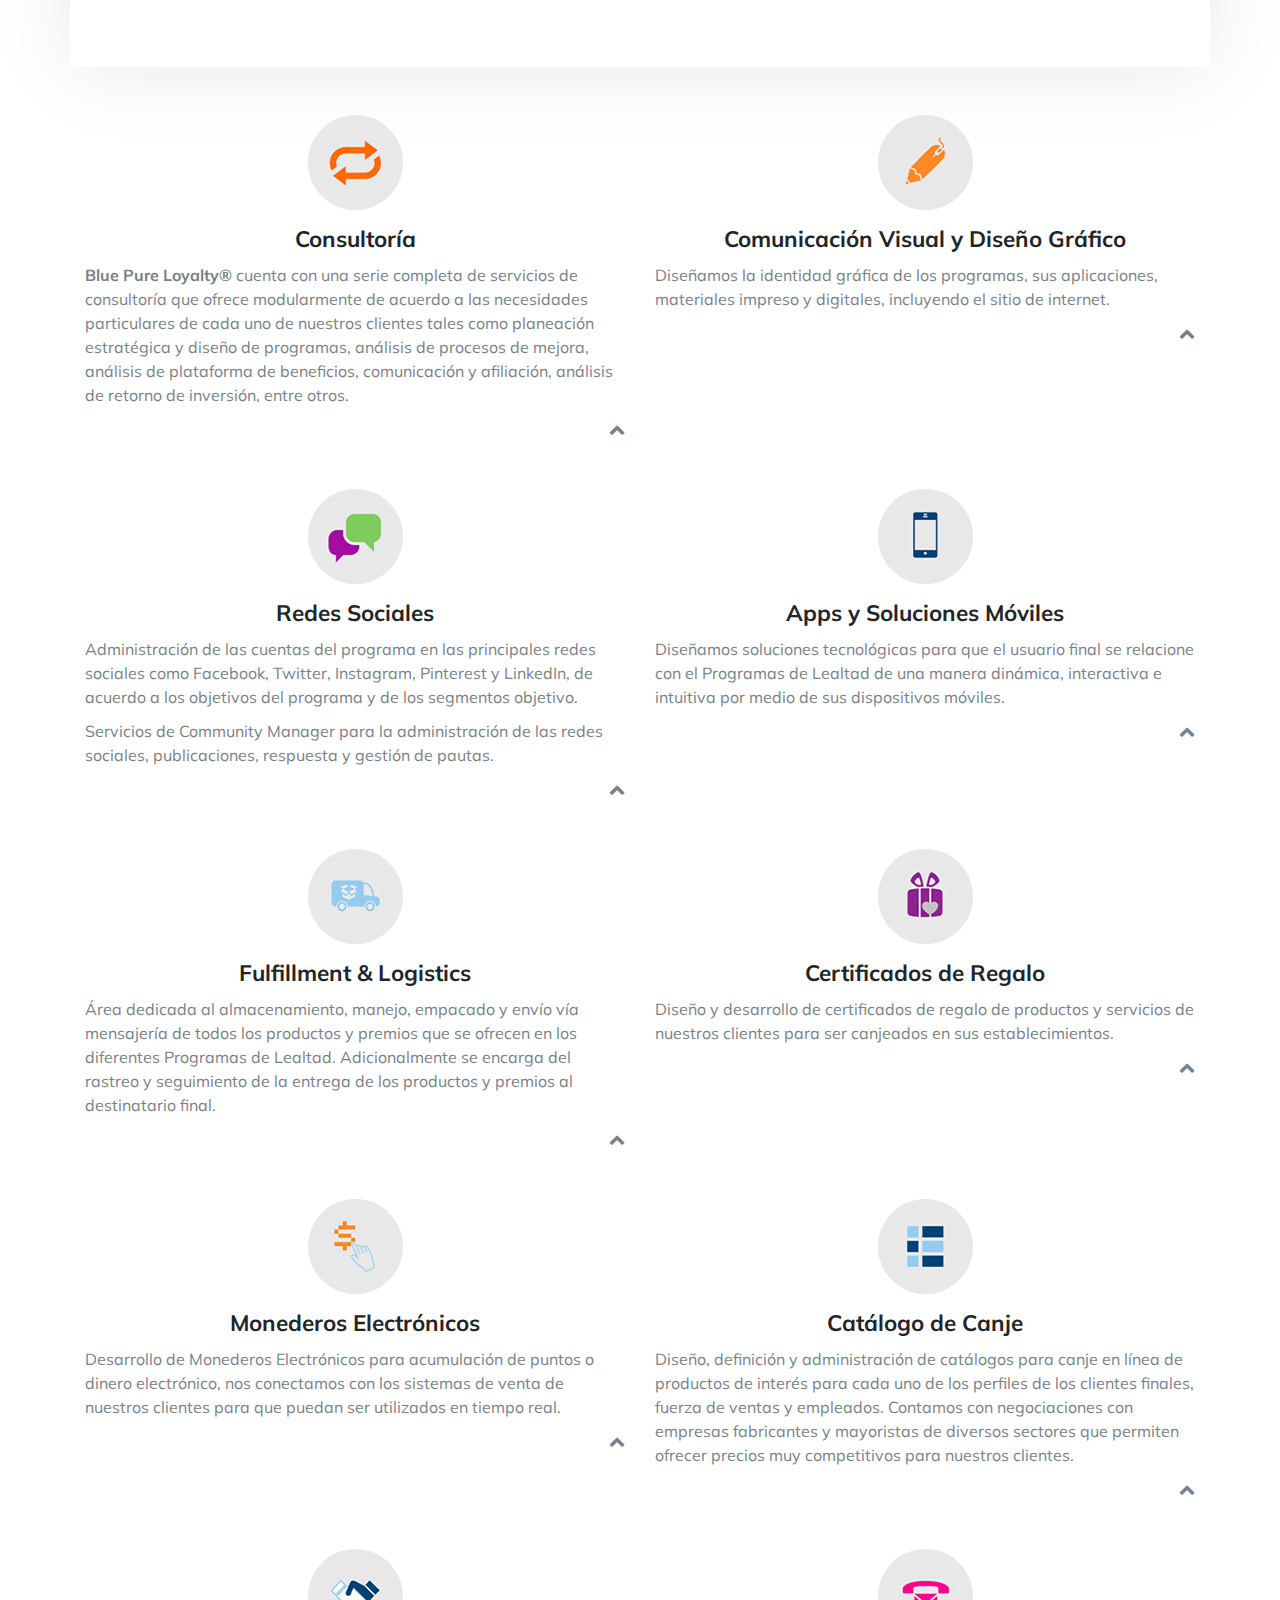
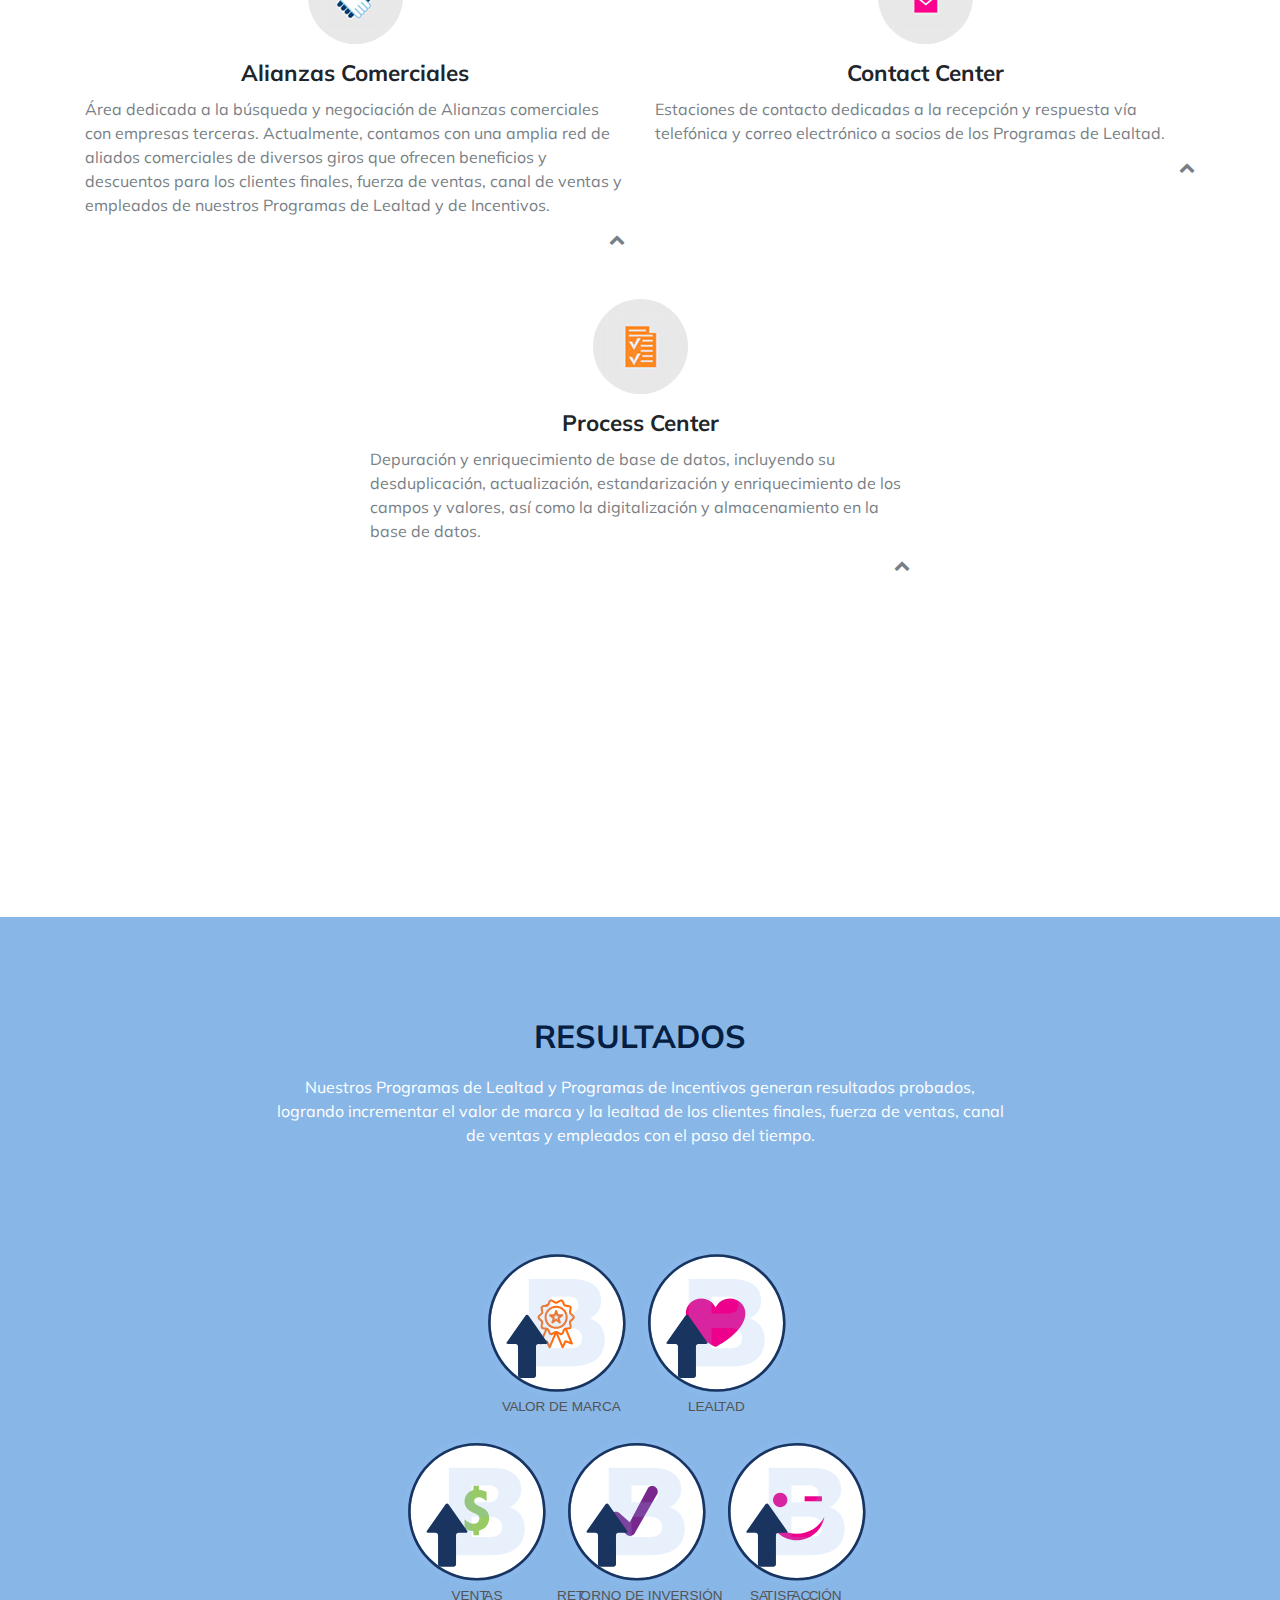
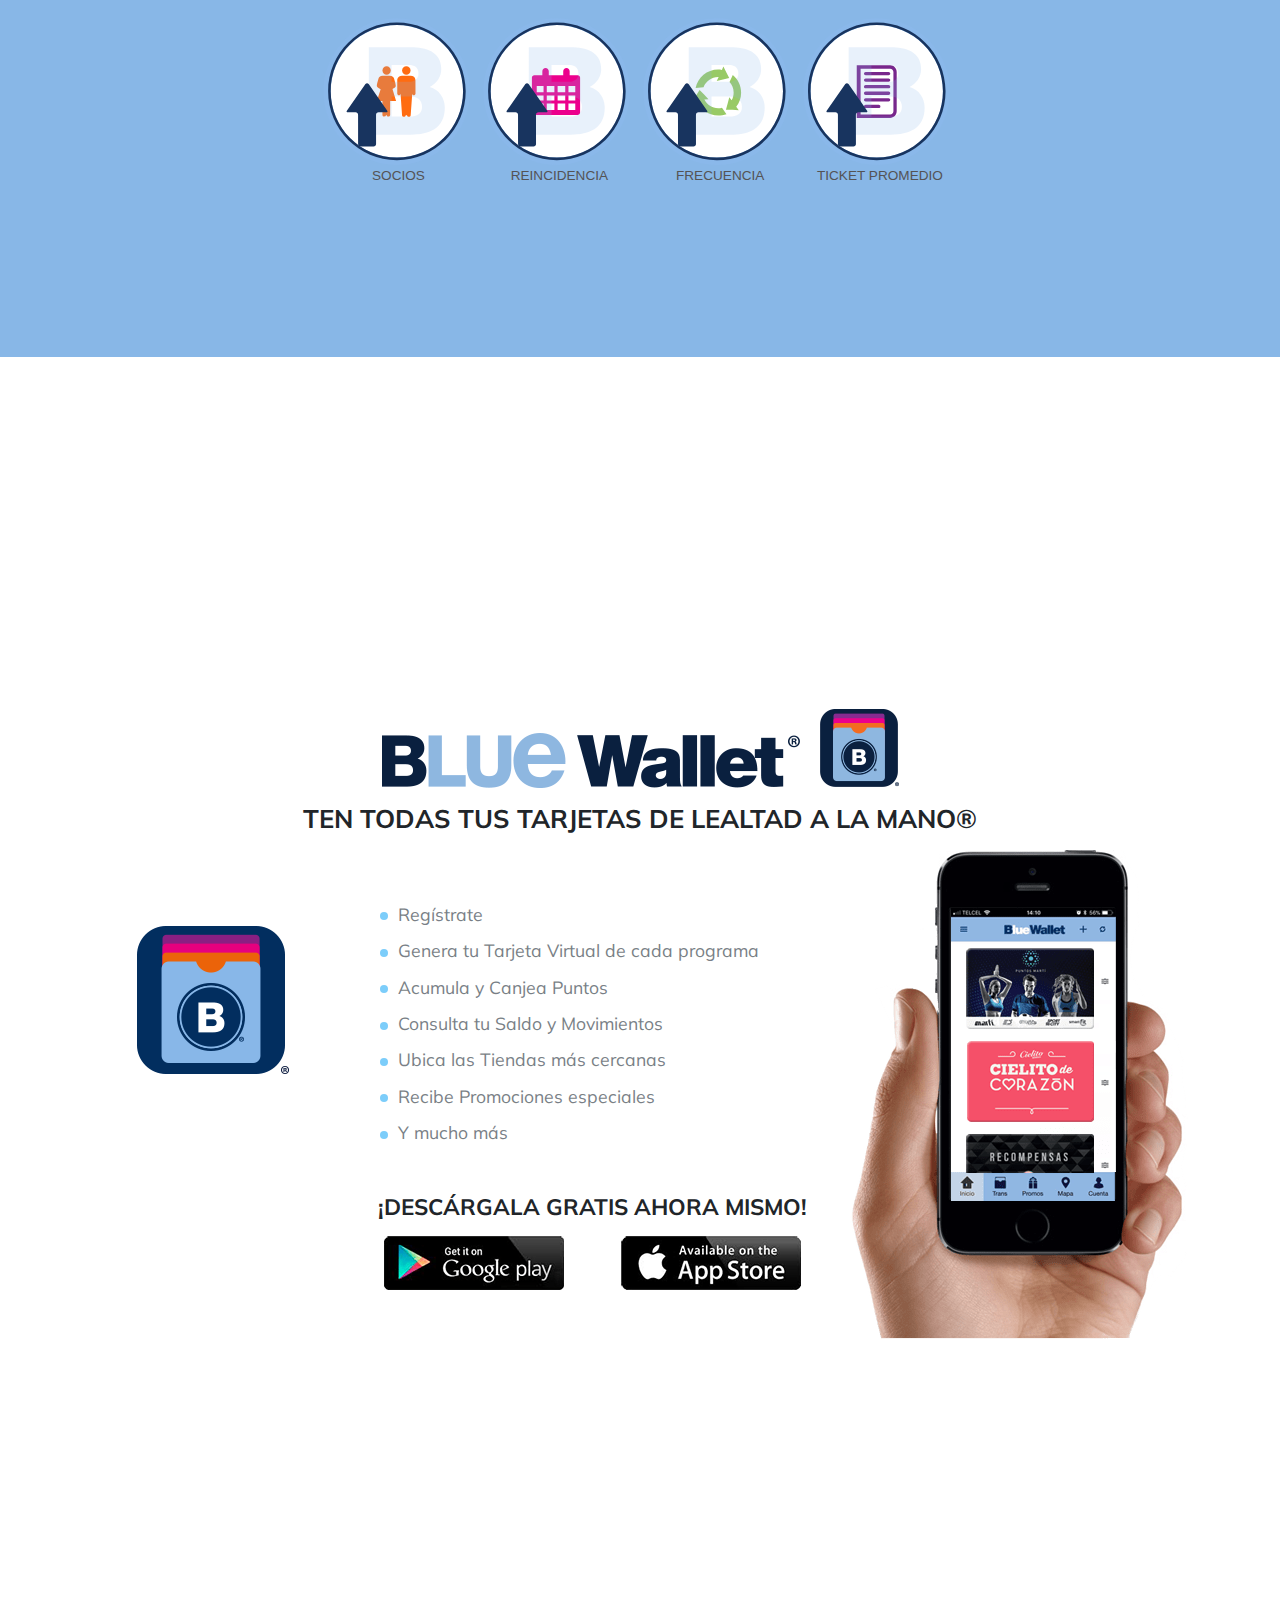
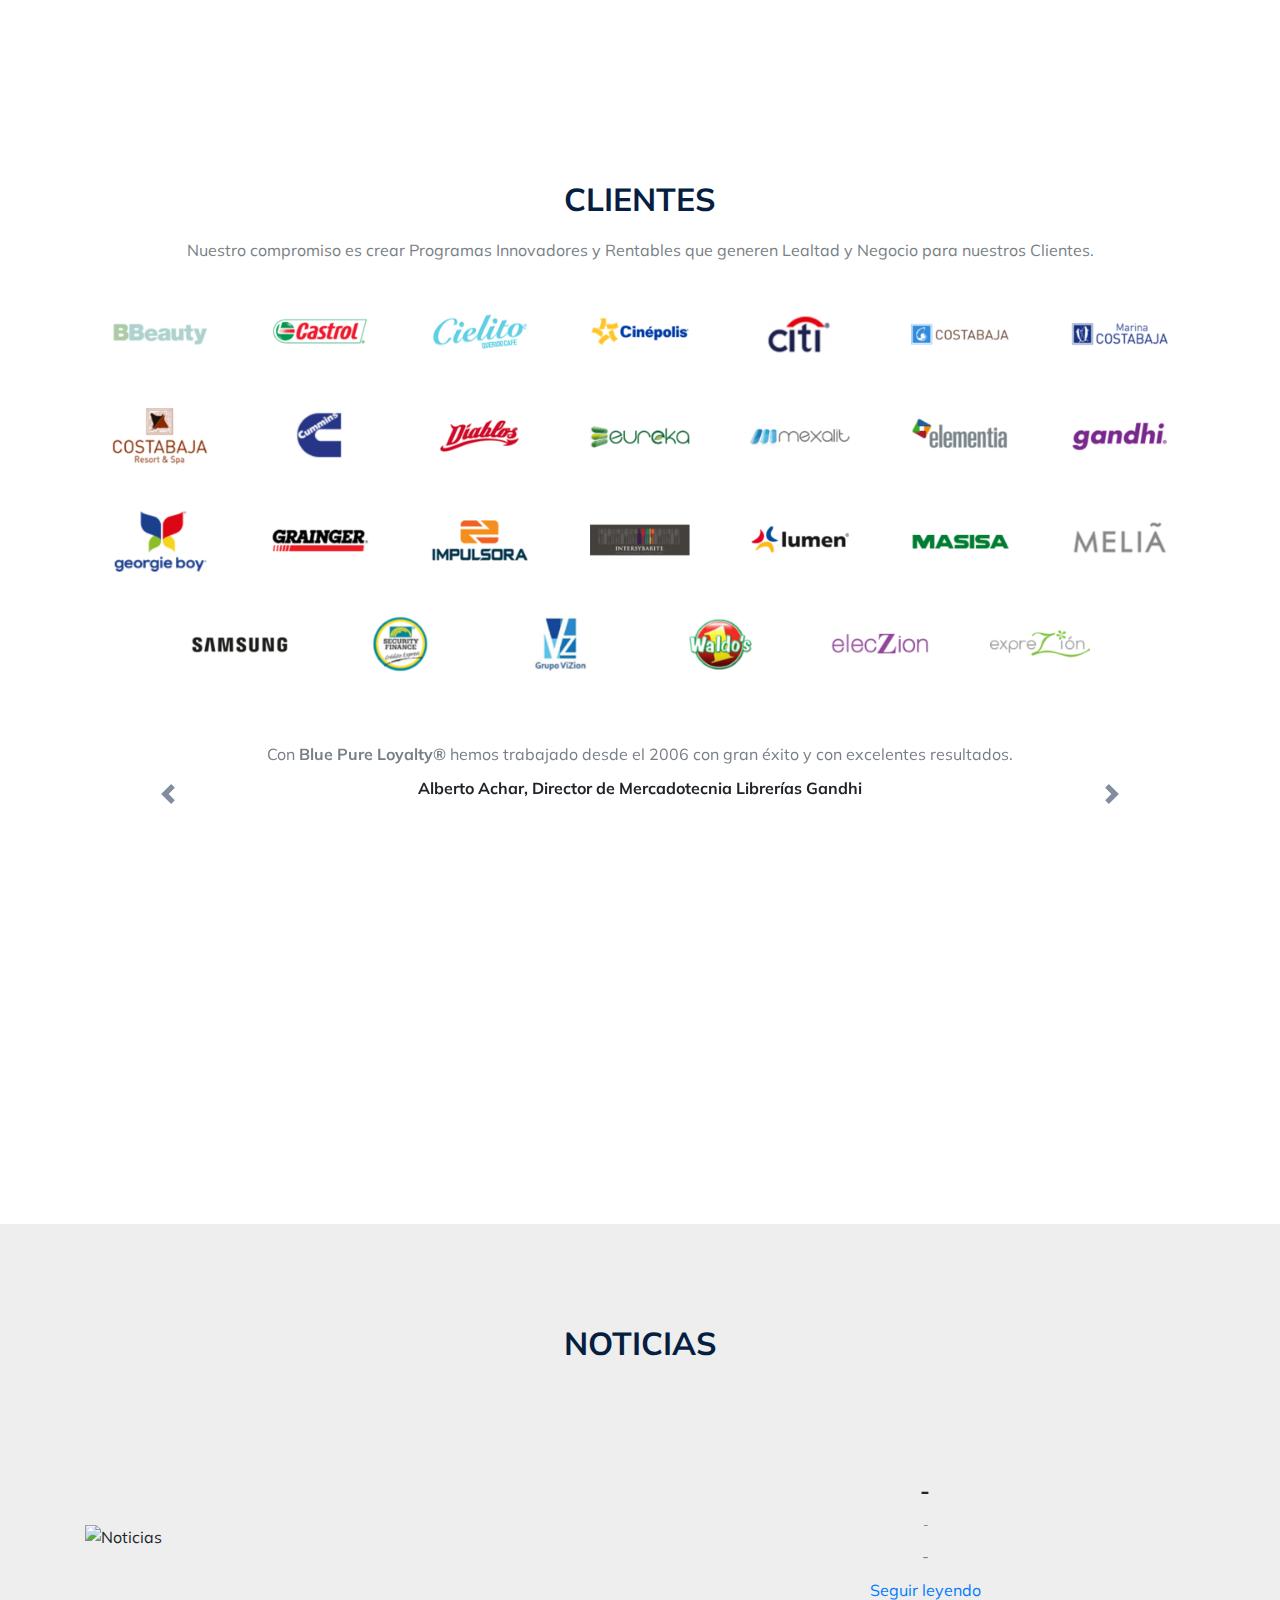
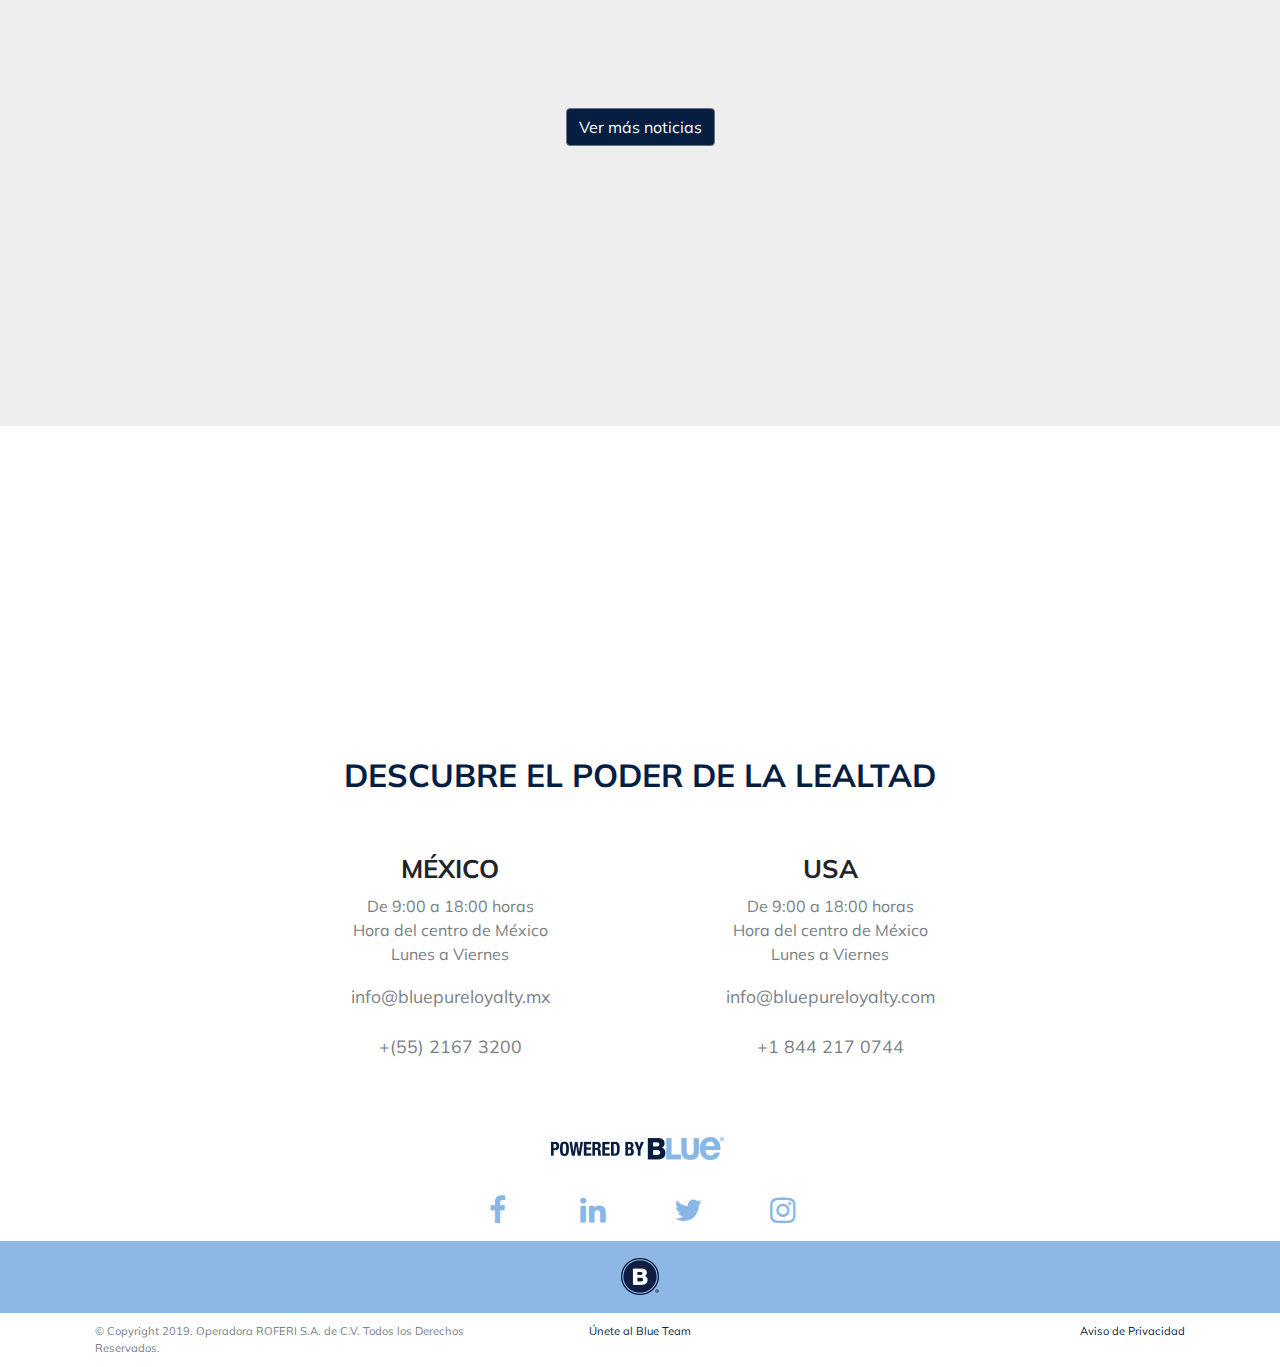
==== commit 487fbccb: "b size and strong" ====
--- a/index.html
+++ b/index.html
@@ -331,11 +331,20 @@
           <p>E-COMMERCE</p></a><a class="smooth-scroll col-sm-12 col-md servicio-item" href="#business-intelligence-crm"><img src="app/img/ico/ico_blue_crm.png" alt="Programas de lealtad">
           <p>CRM & BUSINESS INTELLIGENCE</p></a><a class="smooth-scroll col-sm-12 col-md servicio-item" href="#mercadotecnia-digital"><img src="app/img/ico/ico_mercadotecnia_digital.png" alt="Programas de lealtad">
           <p data-l="DIGITAL MARKETING">MERCADOTECNIA DIGITAL</p></a></div>
-      <div class="row justify-content-center text-center mt-2"><a class="smooth-scroll col-sm-12 col-md servicio-item" href=""><img src="app/img/b-circle.png" alt="B">
-          <p>DATA SCIENCE</p></a><a class="smooth-scroll col-sm-12 col-md servicio-item" href=""><img src="app/img/b-circle.png" alt="B">
-          <p>CONSUMER CENTRY</p></a><a class="smooth-scroll col-sm-12 col-md servicio-item" href=""><img src="app/img/b-circle.png" alt="B">
-          <p>DATA DRIVEN STRATEGIES</p></a><a class="smooth-scroll col-sm-12 col-md servicio-item" href=""><img src="app/img/b-circle.png" alt="B">
-          <p>TAILOR-MADE</p></a></div>
+      <div class="row justify-content-center text-center mt-2">
+        <div class="col-sm-12 col-md servicio-item"><img src="app/img/b-circle.png" alt="B">
+          <p><strong>DATA SCIENCE</strong></p>
+        </div>
+        <div class="col-sm-12 col-md servicio-item"><img src="app/img/b-circle.png" alt="B">
+          <p><strong>CONSUMER CENTRY</strong></p>
+        </div>
+        <div class="col-sm-12 col-md servicio-item"><img src="app/img/b-circle.png" alt="B">
+          <p><strong>DATA DRIVEN STRATEGIES</strong></p>
+        </div>
+        <div class="col-sm-12 col-md servicio-item"><img src="app/img/b-circle.png" alt="B">
+          <p><strong>TAILOR-MADE</strong></p>
+        </div>
+      </div>
       <div class="row justify-content-center mt-2">
         <div class="col-md-8 col-xs text-center">
           <p data-l="Our company offers the design, development, operation, management and continuous improvement of Loyalty and Incentive Programs, Business Intelligence &amp; CRM&lt;span class='hide-us'&gt;, E-Commerce &amp; Online Stores&lt;/span&gt; and Digital Marketing.">Ofrecemos el diseño, desarrollo, operación, administración y mejora continua de Programas de Lealtad, Programas de Incentivos, Business Intelligence & CRM <span class="hide-us">, E-Commerce & Tiendas en Línea</span> y Mercadotecnia Digital.</p>
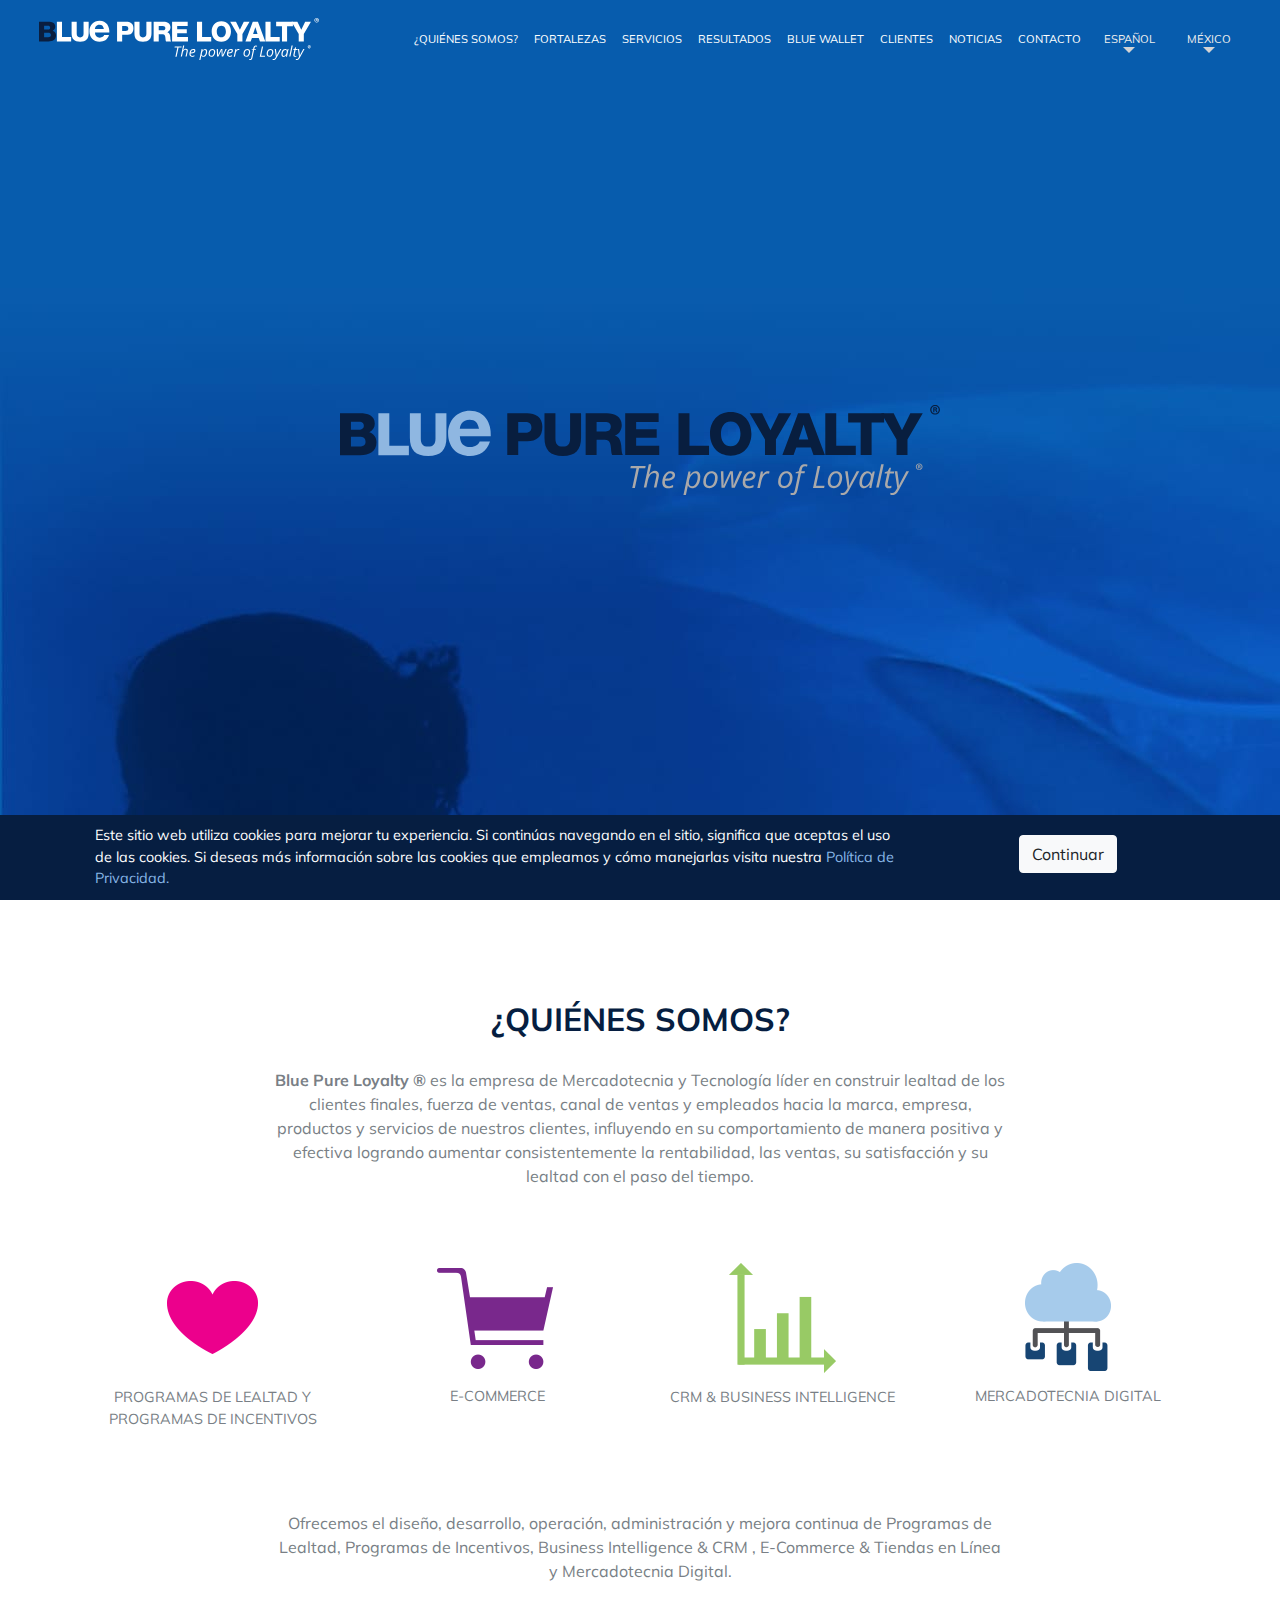
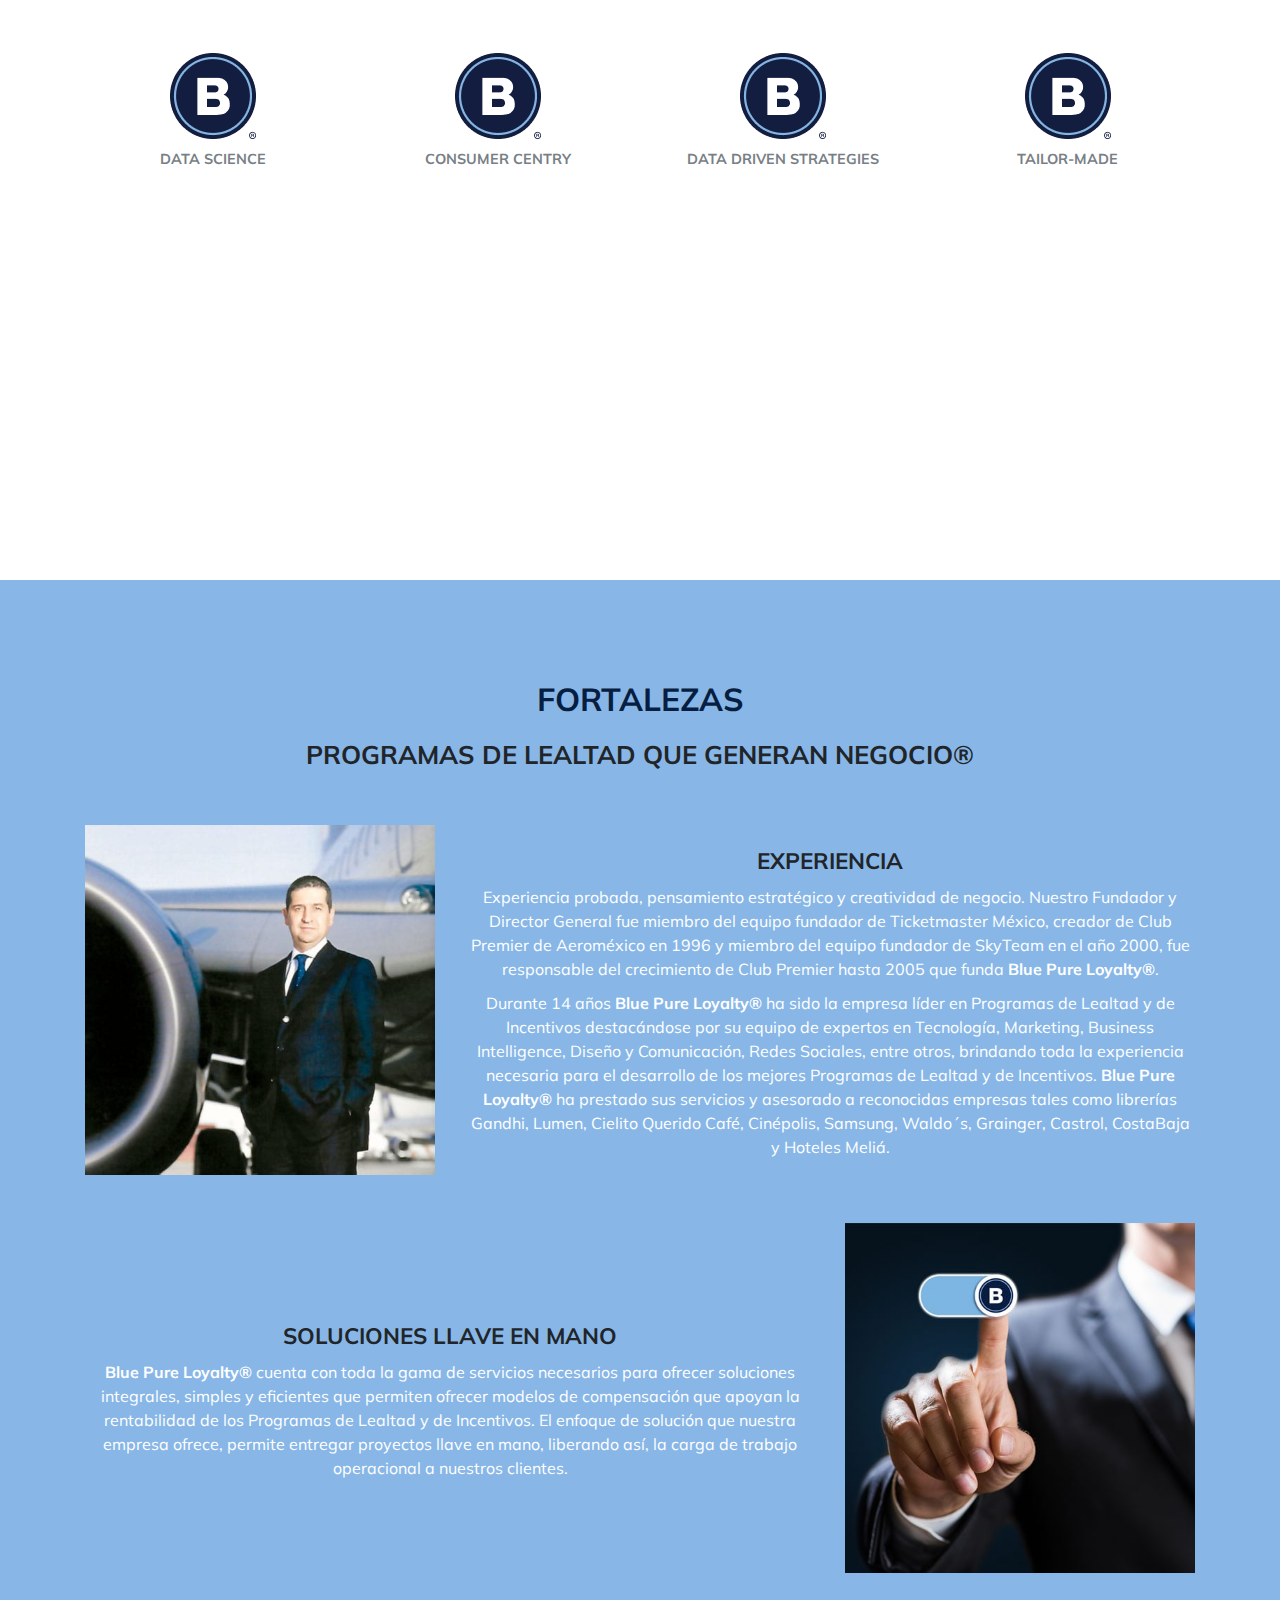
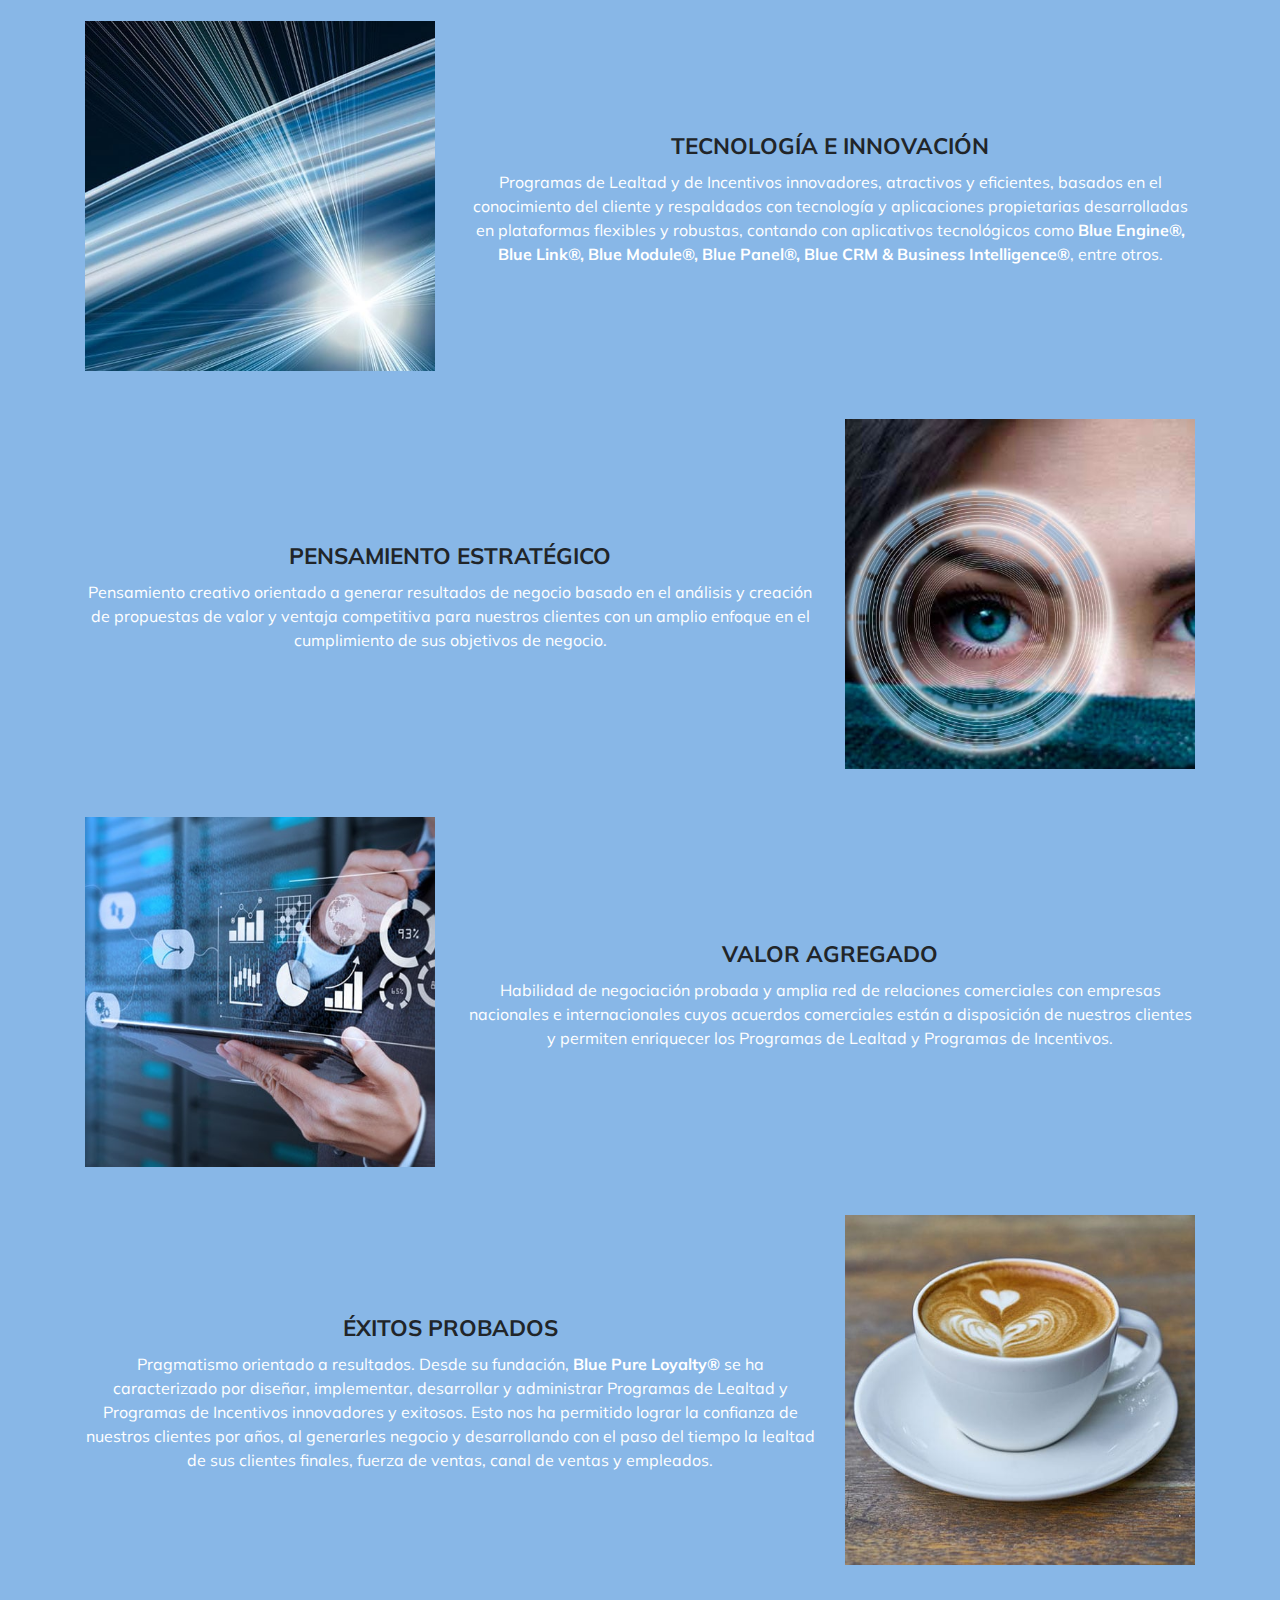
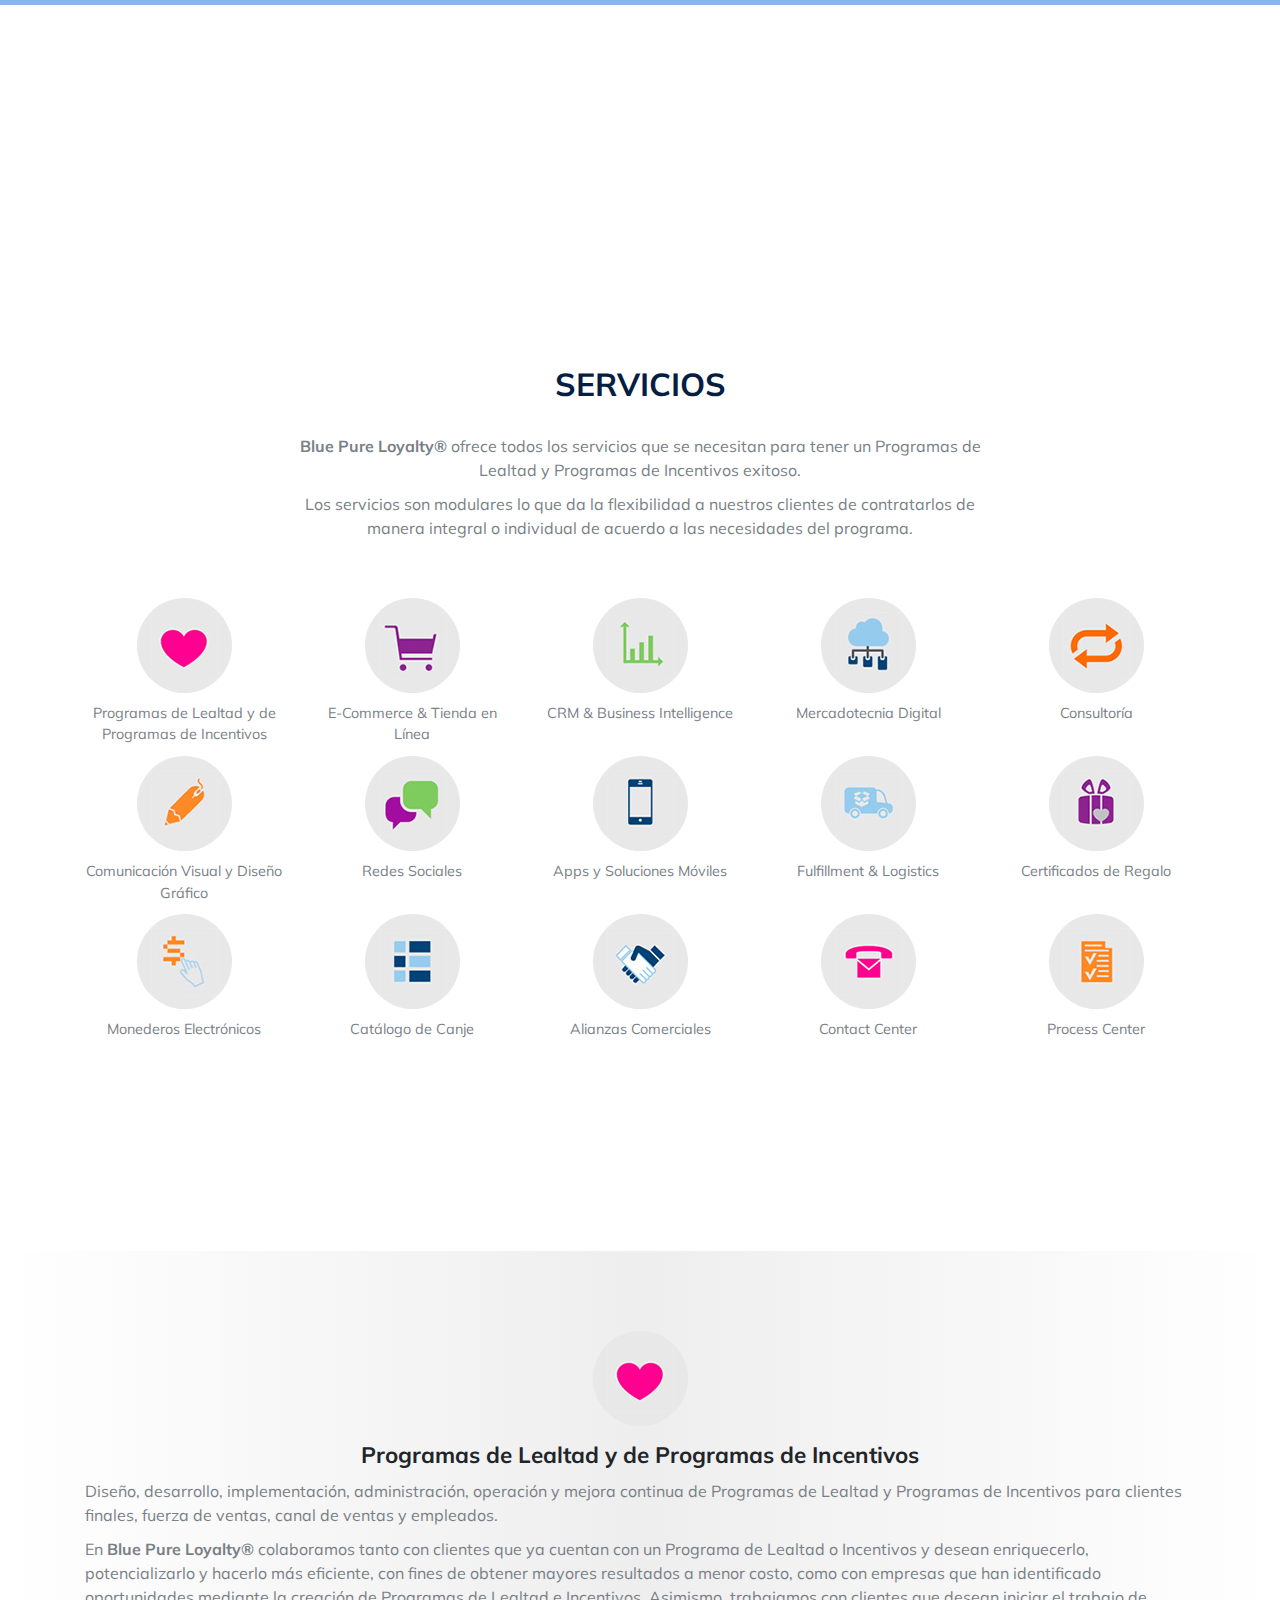
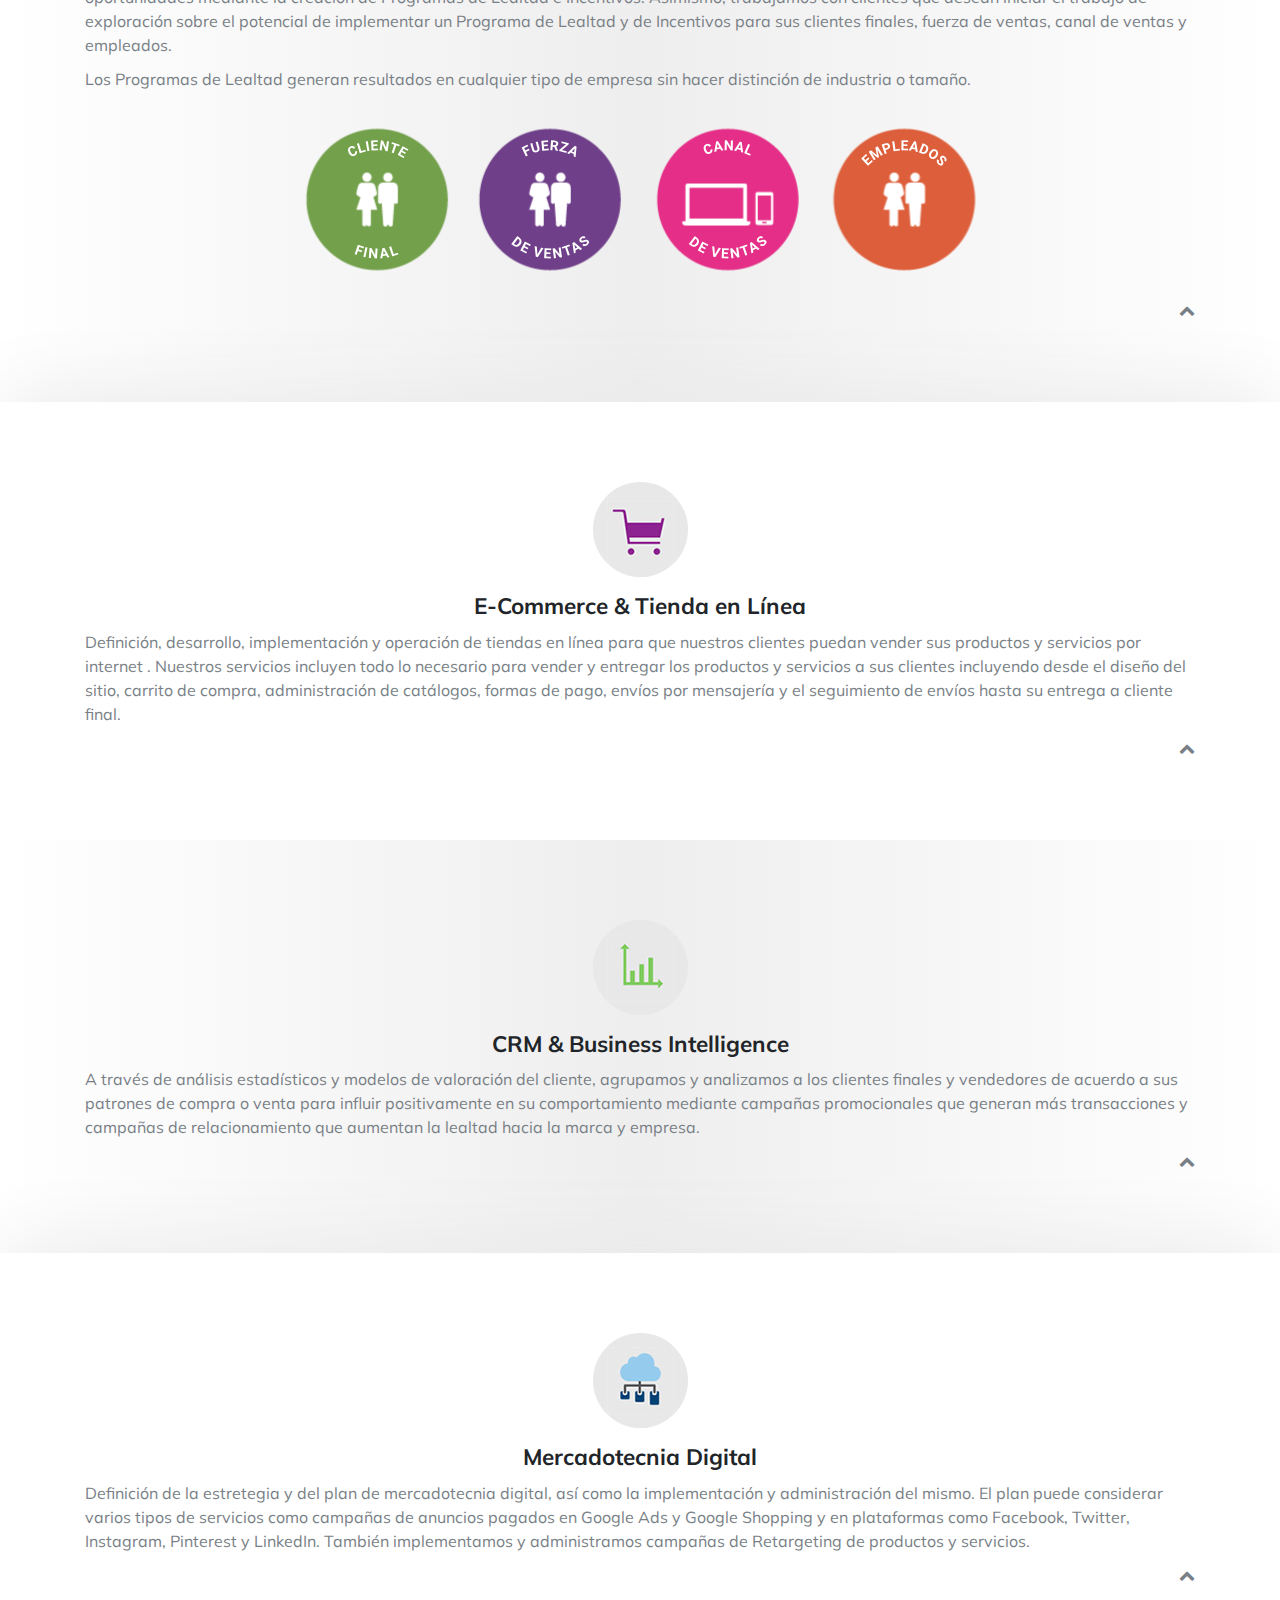
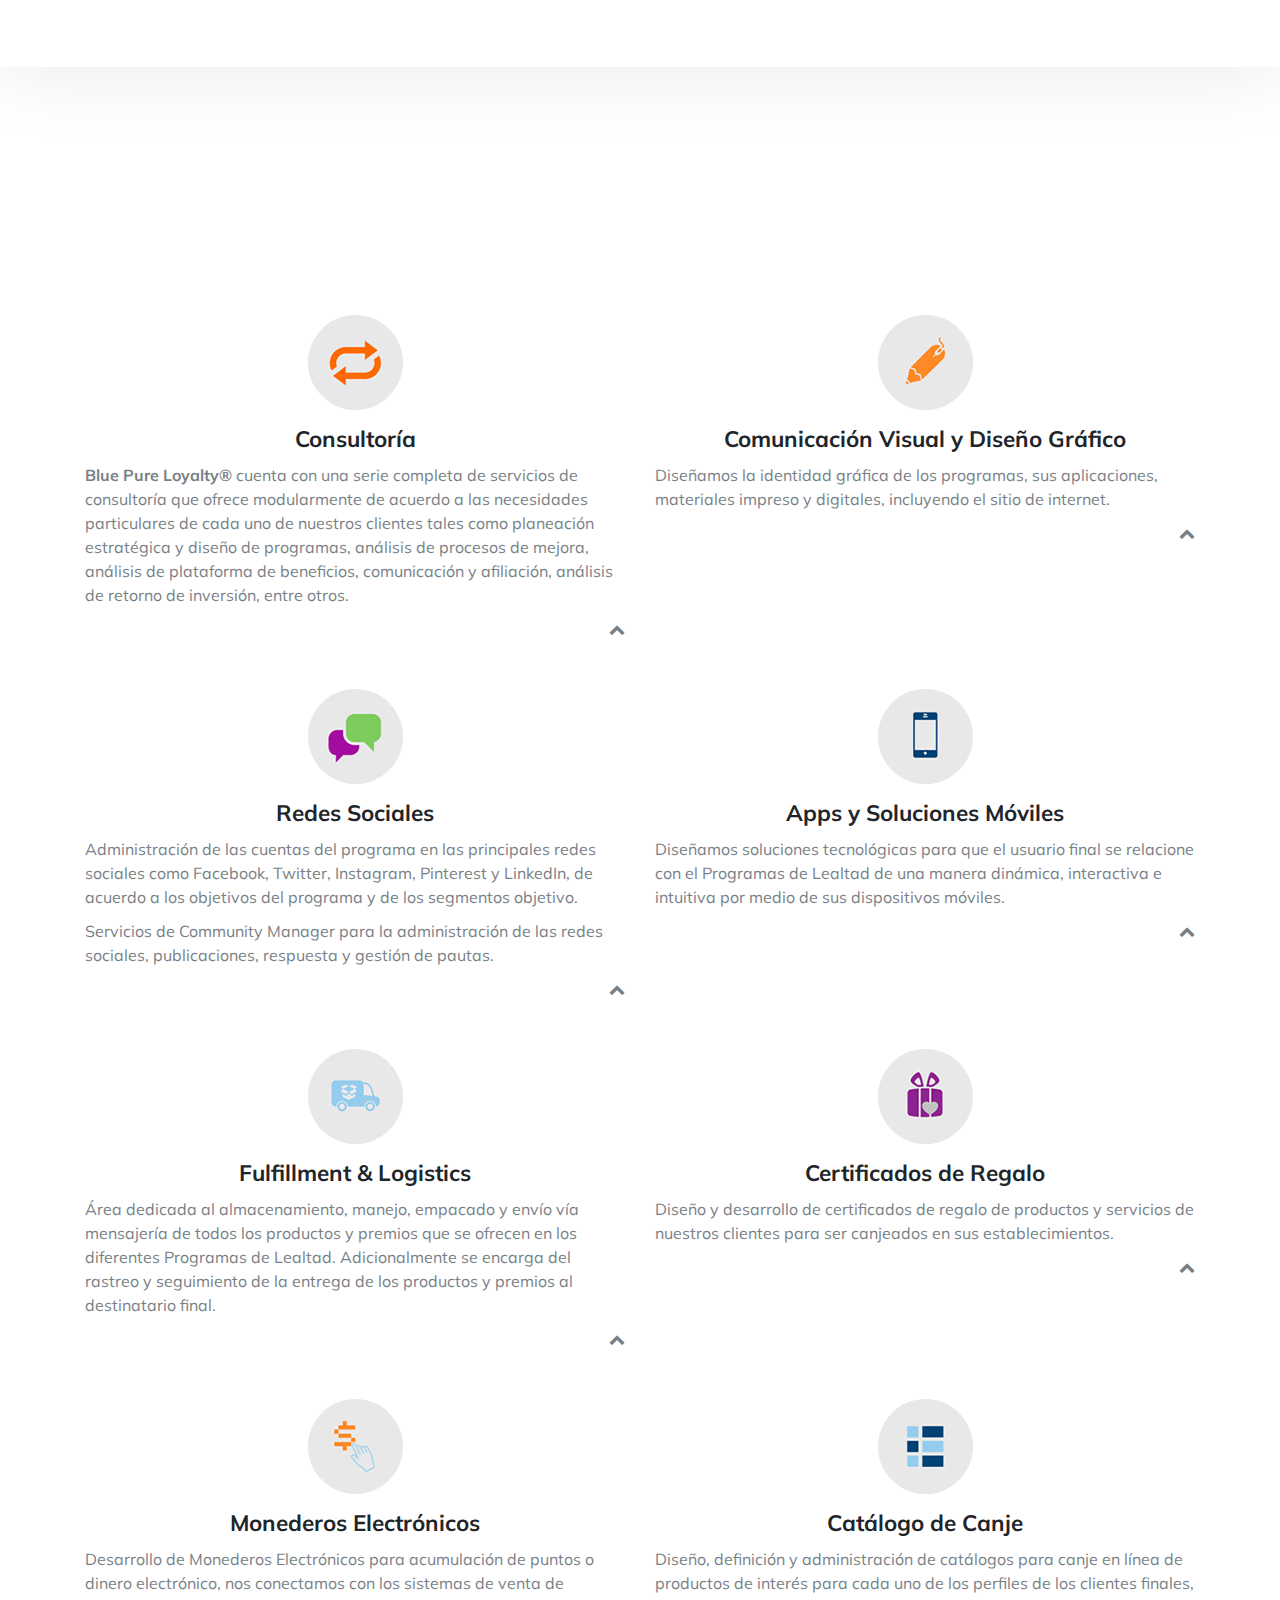
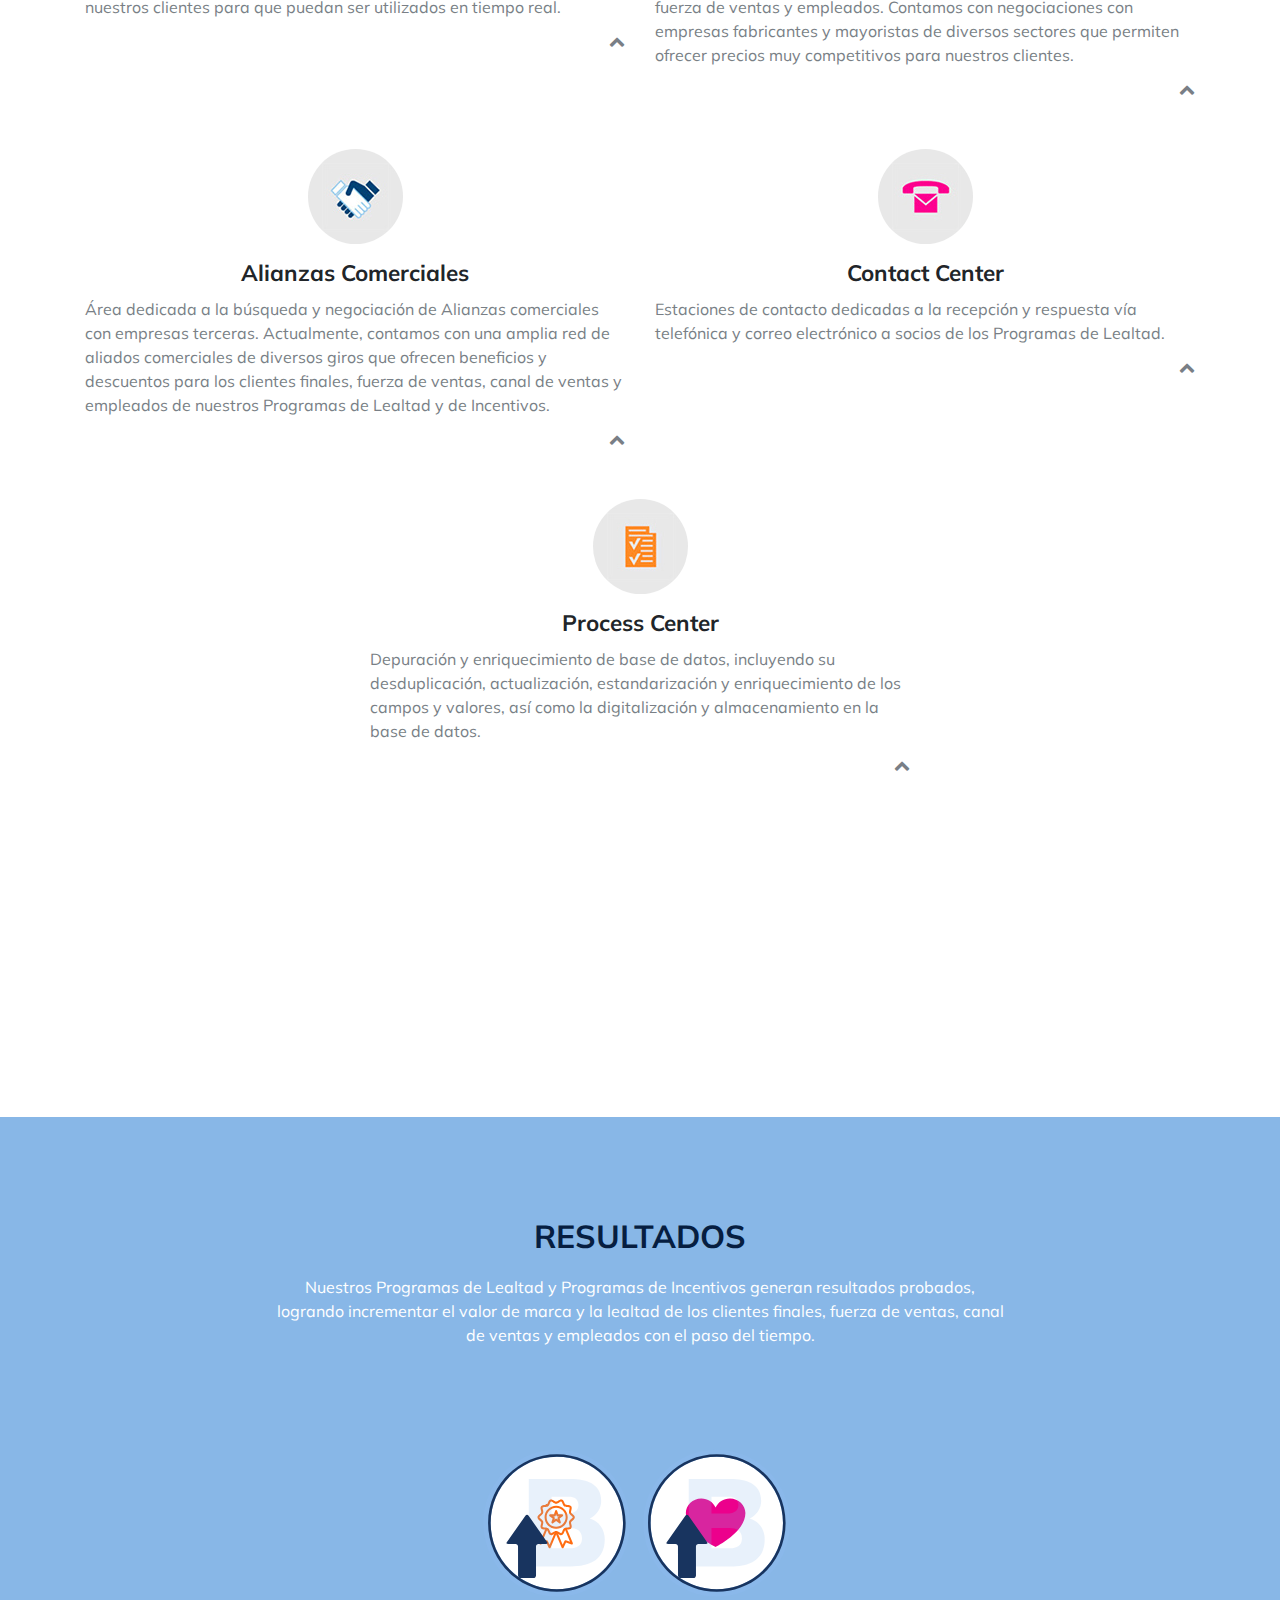
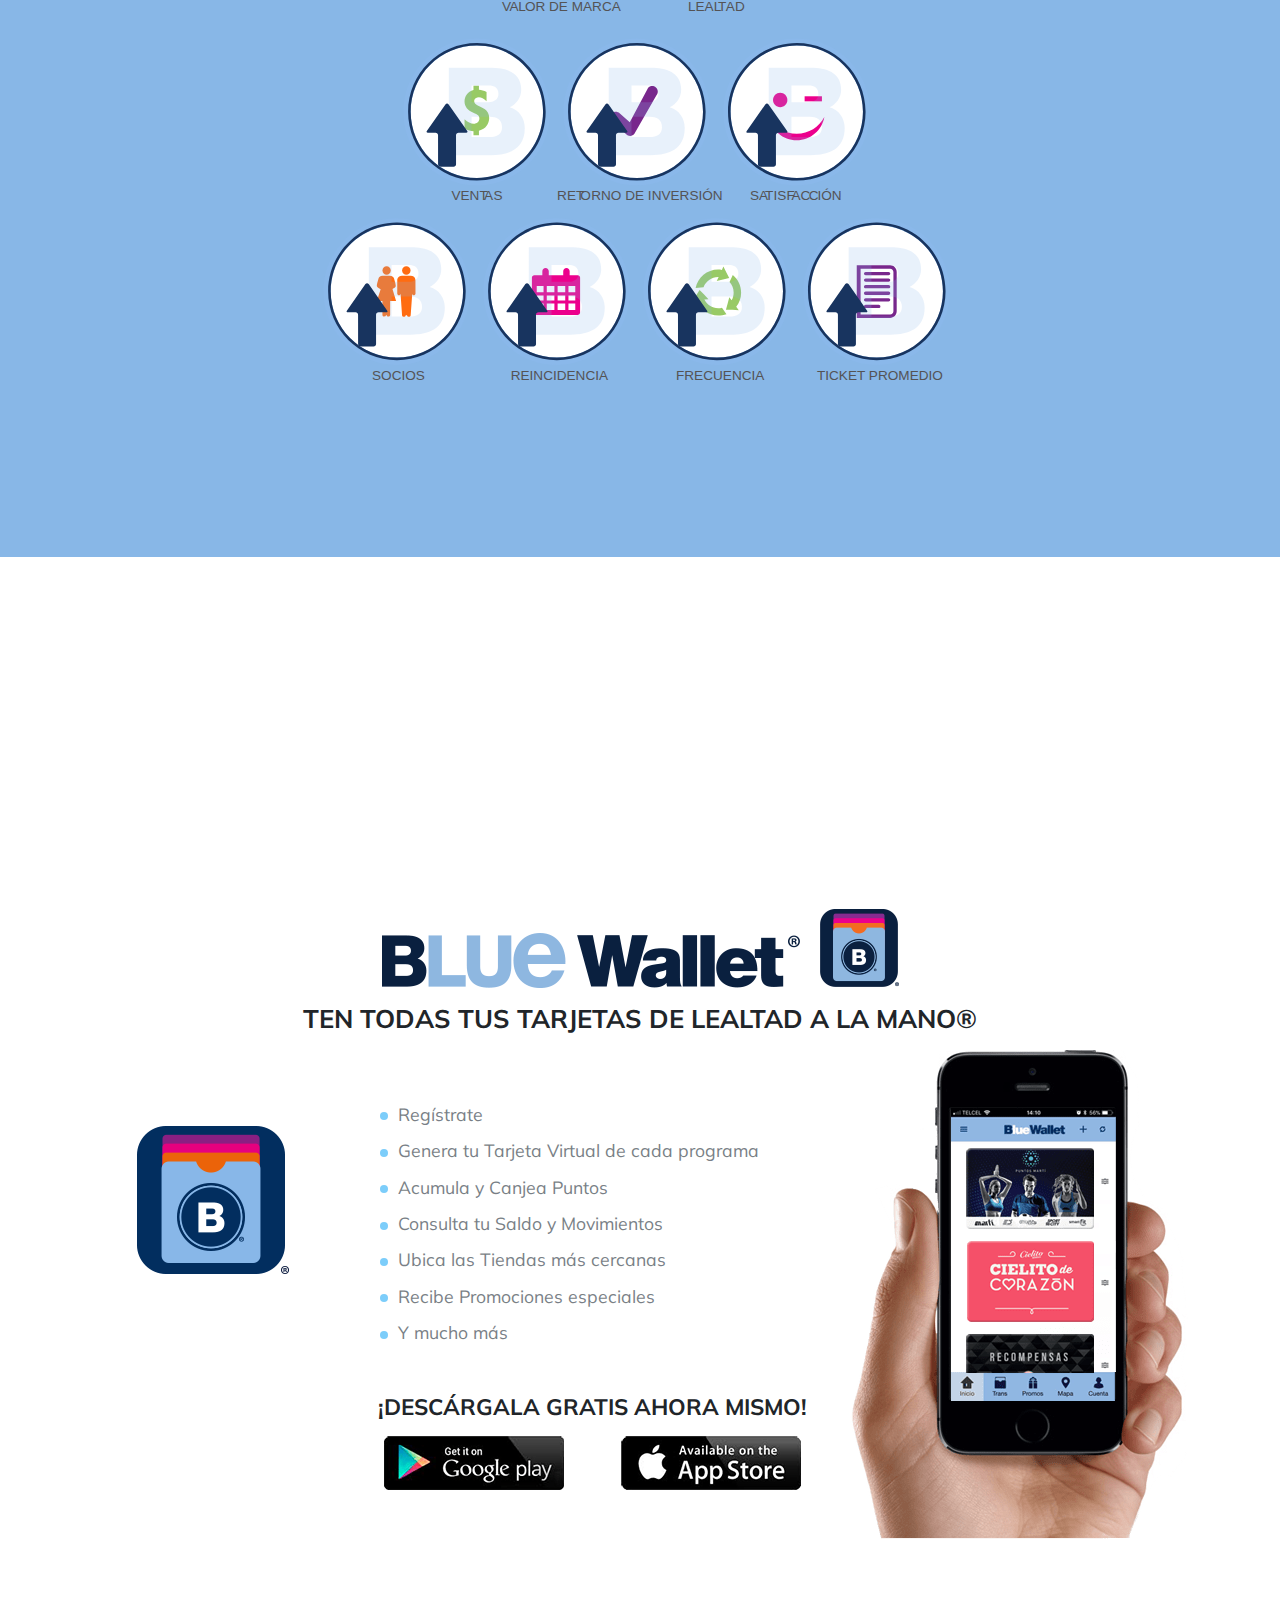
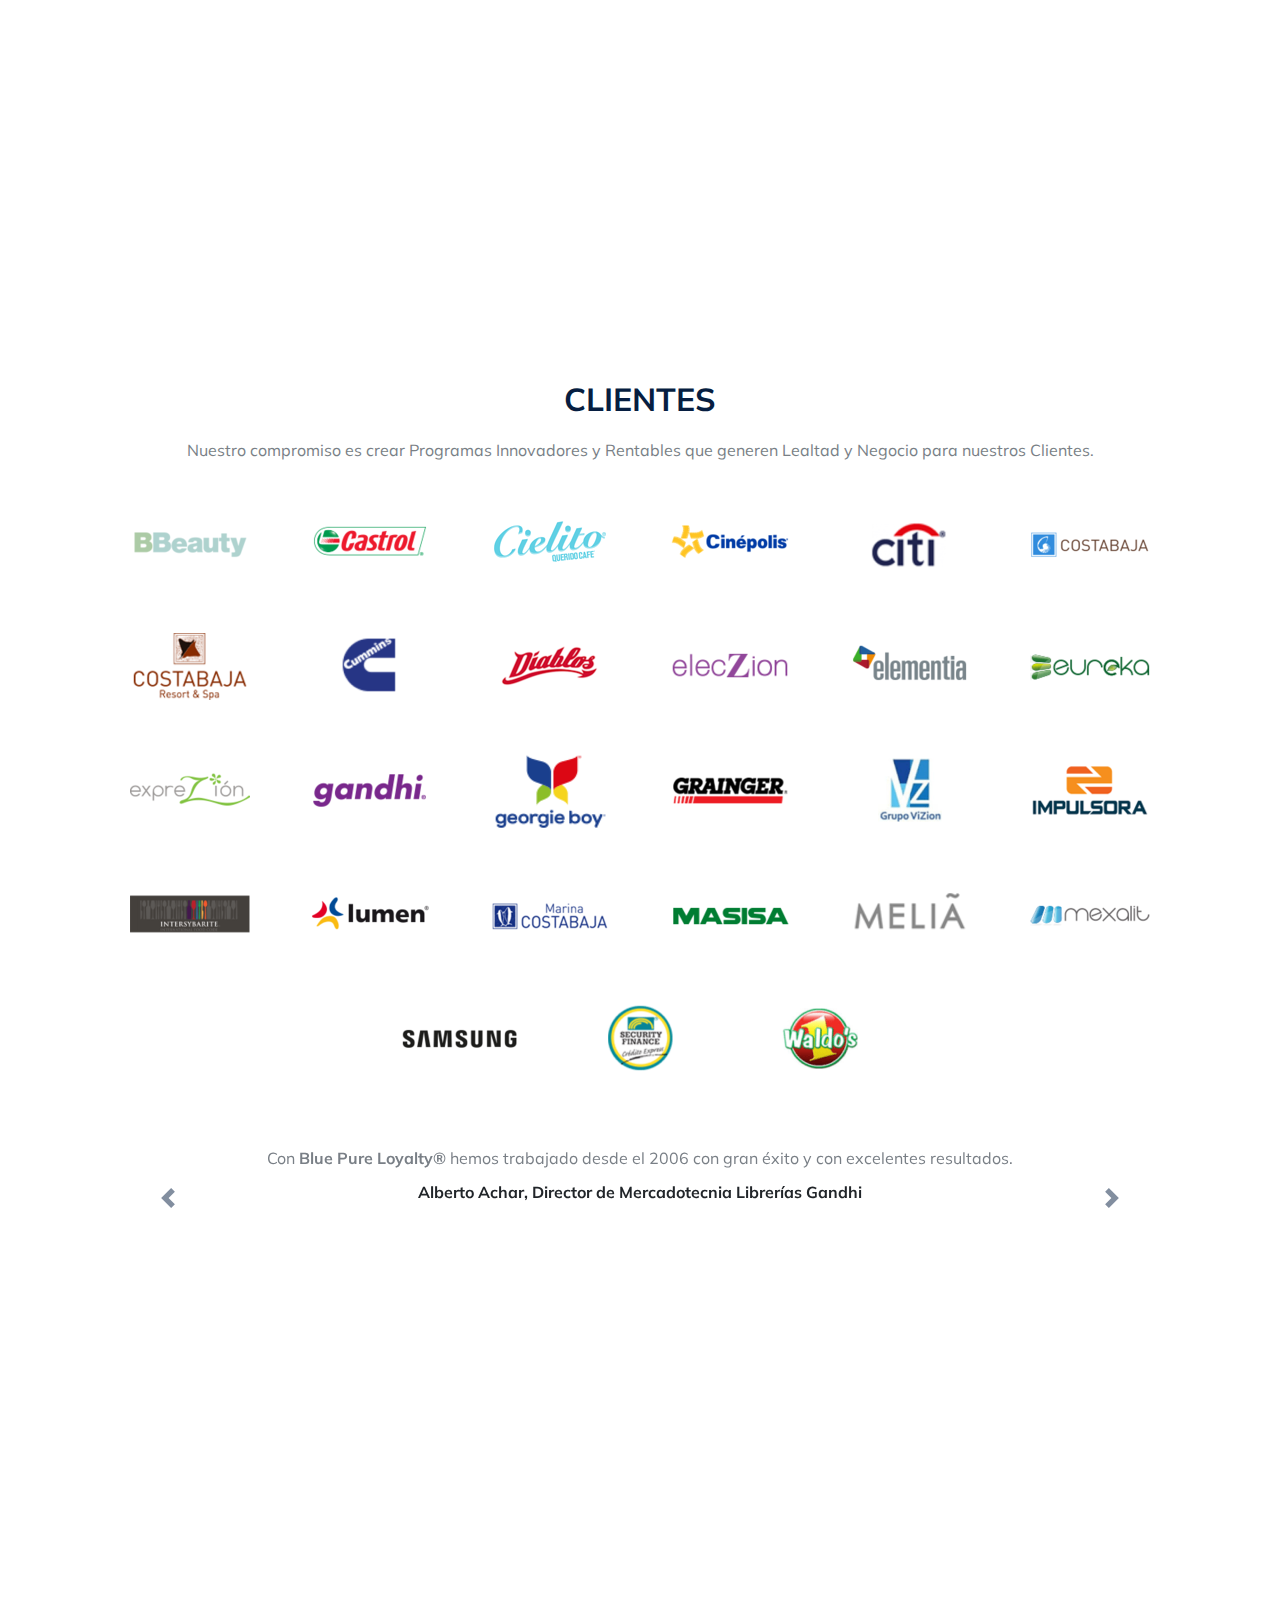
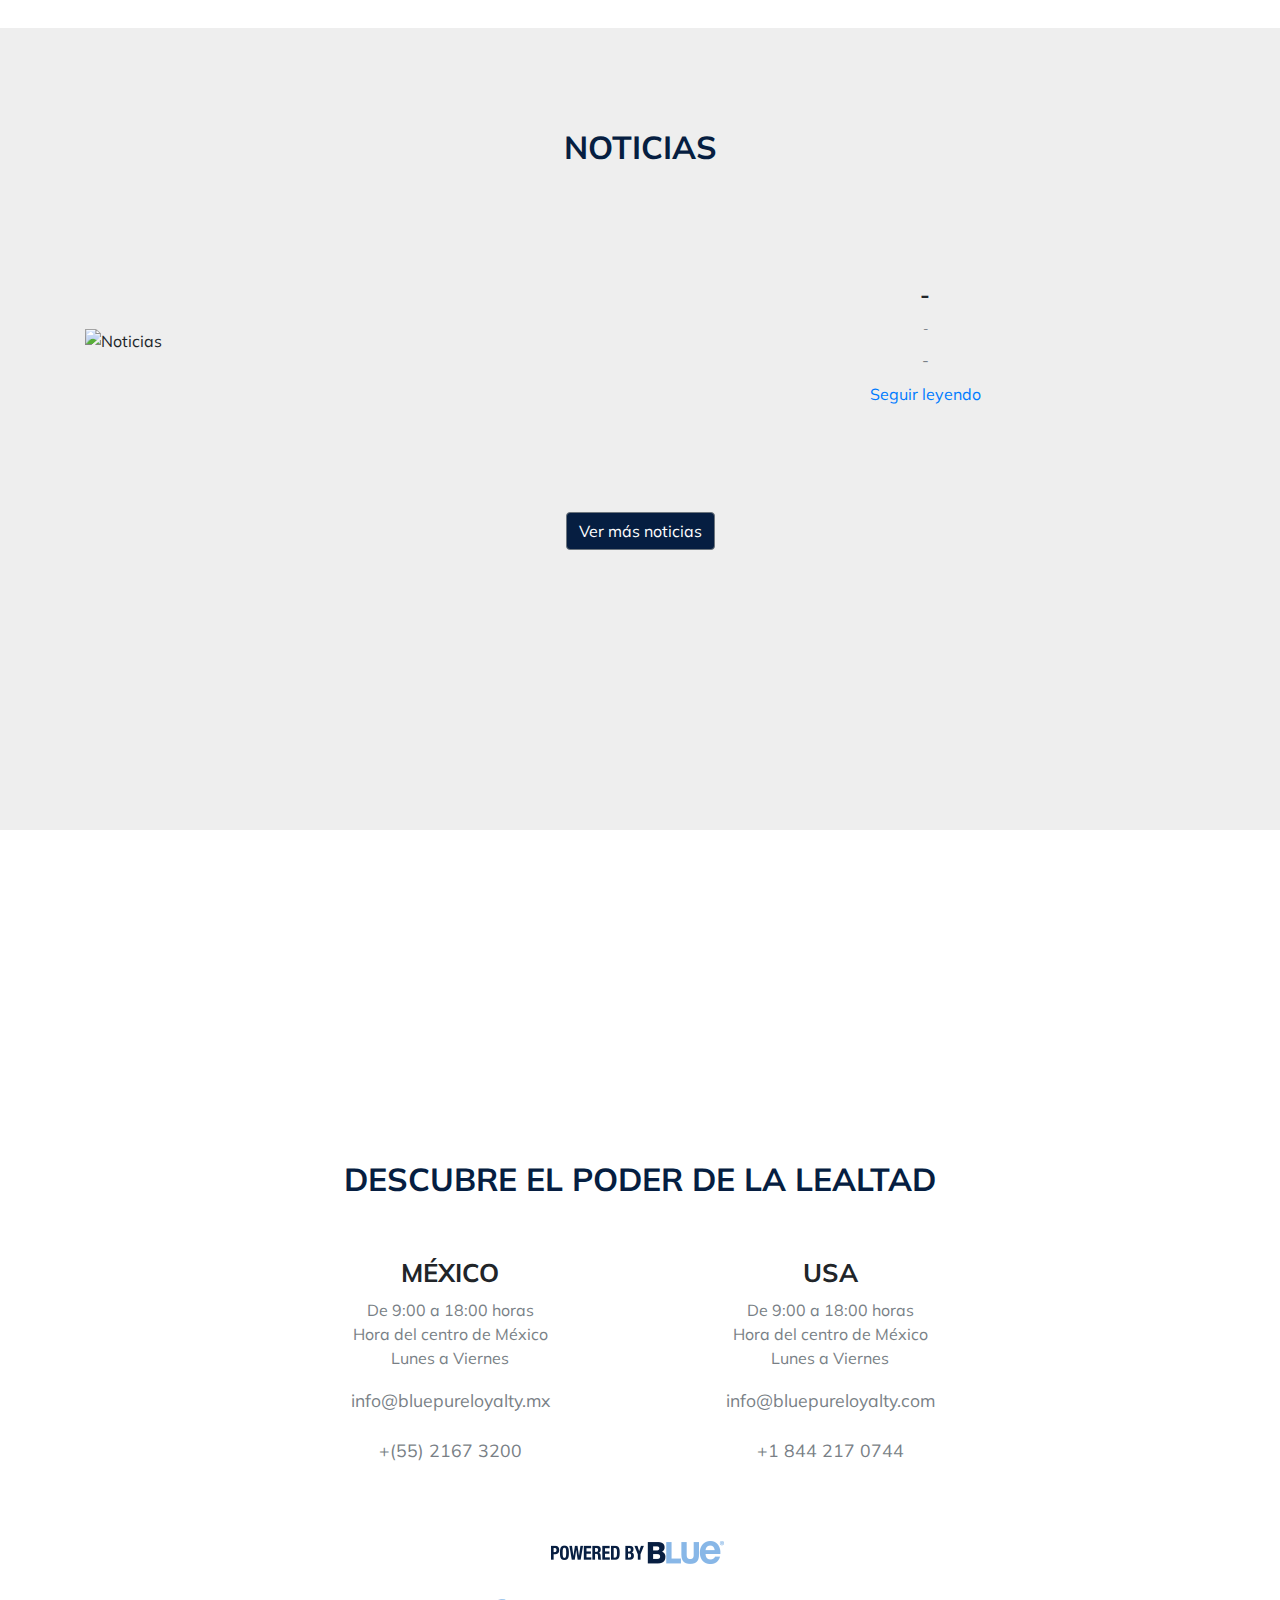
==== commit a4d72370: "new upds" ====
--- a/index.html
+++ b/index.html
@@ -331,6 +331,11 @@
           <p>E-COMMERCE</p></a><a class="smooth-scroll col-sm-12 col-md servicio-item" href="#business-intelligence-crm"><img src="app/img/ico/ico_blue_crm.png" alt="Programas de lealtad">
           <p>CRM & BUSINESS INTELLIGENCE</p></a><a class="smooth-scroll col-sm-12 col-md servicio-item" href="#mercadotecnia-digital"><img src="app/img/ico/ico_mercadotecnia_digital.png" alt="Programas de lealtad">
           <p data-l="DIGITAL MARKETING">MERCADOTECNIA DIGITAL</p></a></div>
+      <div class="row justify-content-center mt-2">
+        <div class="col-md-8 col-xs text-center">
+          <p data-l="Our company offers the design, development, operation, management and continuous improvement of Loyalty and Incentive Programs, Business Intelligence &amp; CRM&lt;span class='hide-us'&gt;, E-Commerce &amp; Online Stores&lt;/span&gt; and Digital Marketing.">Ofrecemos el diseño, desarrollo, operación, administración y mejora continua de Programas de Lealtad, Programas de Incentivos, Business Intelligence & CRM <span class="hide-us">, E-Commerce & Tiendas en Línea</span> y Mercadotecnia Digital.</p>
+        </div>
+      </div>
       <div class="row justify-content-center text-center mt-2">
         <div class="col-sm-12 col-md servicio-item"><img src="app/img/b-circle.png" alt="B">
           <p><strong>DATA SCIENCE</strong></p>
@@ -343,11 +348,6 @@
         </div>
         <div class="col-sm-12 col-md servicio-item"><img src="app/img/b-circle.png" alt="B">
           <p><strong>TAILOR-MADE</strong></p>
-        </div>
-      </div>
-      <div class="row justify-content-center mt-2">
-        <div class="col-md-8 col-xs text-center">
-          <p data-l="Our company offers the design, development, operation, management and continuous improvement of Loyalty and Incentive Programs, Business Intelligence &amp; CRM&lt;span class='hide-us'&gt;, E-Commerce &amp; Online Stores&lt;/span&gt; and Digital Marketing.">Ofrecemos el diseño, desarrollo, operación, administración y mejora continua de Programas de Lealtad, Programas de Incentivos, Business Intelligence & CRM <span class="hide-us">, E-Commerce & Tiendas en Línea</span> y Mercadotecnia Digital.</p>
         </div>
       </div>
     </div>
@@ -437,31 +437,51 @@
           <p data-l="Contact Center">Contact Center</p></a><a class="col-6 col-md servicio-item smooth-scroll" href="#process-center" id="btn_process-center"><img class="img-circle" src="app/img/servicios/process-center.png">
           <p data-l="Process Center">Process Center</p></a>
       </div>
+    </div>
+    <div class="text-center mt-5 servicesdetails">
+      <div class="text-center mainservicescontent" id="programas-de-lealtad-y-de-programas-de-incentivos">
+        <div class="col-12">
+          <div class="container"><img class="img-circle" src="app/img/servicios/programas-de-lealtad-y-de-programas-de-incentivos.png">
+            <h4 class="mt-3" data-l="Loyalty Programs &amp; Incentive Programs">Programas de Lealtad y de Programas de Incentivos</h4>
+            <div class="text-left" data-l="&lt;p&gt;Design, development, implementation, administration, operation and continuous improvement of Loyalty and Incentive Programs for end customers, sales agents, sales channels and employees.&lt;/p&gt;&lt;p&gt;&lt;strong&gt;Blue Pure Loyalty®&lt;/strong&gt; works together with customers that have identified business benefits throughout the implementation of a Loyalty Program or Incentive Program and wish to enhance it and make it more efficient by delivering higher results at lower costs. Furthermore, we work together with companies that have identified business opportunities through the creation of a Loyalty and Incentive Programs as well as with customers who wish to explore the potentiality of implementing a Loyalty and Incentive Program for their end customers, sales agents, sales channels and employees.&lt;/p&gt;&lt;p&gt;Loyalty Programs generate results regardless on the type of business without distinction of industry or size.&lt;/p&gt;&lt;div class=&quot;text-center&quot;&gt;&lt;img src=&quot;app/img/programs.png&quot; class=&quot;img-fluid&quot; alt=&quot;Programs&quot;&gt;&lt;/div&gt;"><p>Diseño, desarrollo, implementación, administración, operación y mejora continua de Programas de Lealtad y Programas de Incentivos para clientes finales, fuerza de ventas, canal de ventas y empleados.</p><p>En <strong>Blue Pure Loyalty®</strong>  colaboramos tanto con clientes que ya cuentan con un Programa de Lealtad o Incentivos y desean enriquecerlo, potencializarlo y hacerlo más eficiente, con fines de obtener mayores resultados a menor costo, como con empresas que han identificado oportunidades mediante la creación de Programas de Lealtad e Incentivos. Asimismo, trabajamos con clientes que desean iniciar el trabajo de exploración sobre el potencial de implementar un Programa de Lealtad y de Incentivos para sus clientes finales, fuerza de ventas, canal de ventas y empleados.</p><p>Los Programas de Lealtad generan resultados en cualquier tipo de empresa sin hacer distinción de industria o tamaño.</p><div class="text-center"><img src="app/img/programas.png" class="img-fluid" alt="Programas"></div></div>
+            <div class="text-right"><a class="smooth-scroll" href="#servicios">
+                <div class="fa fa-chevron-up"></div></a></div>
+          </div>
+        </div>
+      </div>
+      <div class="text-center mainservicescontent" id="e-commerce-tienda-en-linea">
+        <div class="col-12">
+          <div class="container"><img class="img-circle" src="app/img/servicios/e-commerce-tienda-en-linea.png">
+            <h4 class="mt-3" data-l="E-Commerce &amp; Online Stores">E-Commerce &amp; Tienda en Línea</h4>
+            <div class="text-left" data-l="&lt;p&gt;Definition, development, implementation and operation of online stores so that our customers can sell their products and services over the Internet. Our services include all the services needed to sell and deliver products and services to your end customers including from the website design, shopping cart, catalog management, payment methods, courier shipping and tracking shipments until final customer delivery.&lt;/p&gt;"><p>Definición, desarrollo, implementación y operación de tiendas en línea para que nuestros clientes puedan vender sus productos y servicios por internet . Nuestros servicios incluyen todo lo necesario para vender y entregar los productos y servicios a sus clientes incluyendo desde el diseño del sitio, carrito de compra, administración de catálogos, formas de pago, envíos por mensajería y el seguimiento de envíos hasta su entrega a cliente final.</p></div>
+            <div class="text-right"><a class="smooth-scroll" href="#servicios">
+                <div class="fa fa-chevron-up"></div></a></div>
+          </div>
+        </div>
+      </div>
+      <div class="text-center mainservicescontent" id="crm-business-intelligence">
+        <div class="col-12">
+          <div class="container"><img class="img-circle" src="app/img/servicios/crm-business-intelligence.png">
+            <h4 class="mt-3" data-l="CRM &amp; Business Intelligence">CRM &amp; Business Intelligence</h4>
+            <div class="text-left" data-l="&lt;p&gt;Through statistical analysis and customer data valuation models, we group and analyze end customers segment, selected sales agents, according to their purchasing or selling patterns to positively influence their personal behavior through promotional campaigns that increase purchase transactions and desired relationship campaigns that can be translated into loyalty to the brand and company. &lt;/p&gt;"><p>A través de análisis estadísticos y modelos de valoración del cliente, agrupamos y analizamos a los clientes finales y vendedores de acuerdo a sus patrones de compra o venta para influir positivamente en su comportamiento mediante campañas promocionales que generan más transacciones y campañas de relacionamiento que aumentan la lealtad hacia la marca y empresa.</p></div>
+            <div class="text-right"><a class="smooth-scroll" href="#servicios">
+                <div class="fa fa-chevron-up"></div></a></div>
+          </div>
+        </div>
+      </div>
+      <div class="text-center mainservicescontent" id="mercadotecnia-digital">
+        <div class="col-12">
+          <div class="container"><img class="img-circle" src="app/img/servicios/mercadotecnia-digital.png">
+            <h4 class="mt-3" data-l="Digital Marketing">Mercadotecnia Digital</h4>
+            <div class="text-left" data-l="&lt;p&gt;From the definition to the implementation of digital marketing plans including from the early stages of strategy definition to the managemente and measurement stage of the marketing campaign results.&lt;/p&gt;&lt;p&gt;The plan may consider the usage of various types of services such as Paid Media, in platforms including Google Ads, Google Shopping, Facebook, Twitter, Instagram, Pinterest and LinkedIn. We also implement and manage ad Retargeting campaigns for products and services.&lt;/p&gt;"><p>Definición de la estretegia y del plan de mercadotecnia digital, así como la implementación y administración del mismo. El plan puede considerar varios tipos de servicios como campañas de anuncios pagados en Google Ads y Google Shopping y en plataformas como Facebook, Twitter, Instagram, Pinterest y LinkedIn. También implementamos y administramos campañas de Retargeting de productos y servicios.</p></div>
+            <div class="text-right"><a class="smooth-scroll" href="#servicios">
+                <div class="fa fa-chevron-up"></div></a></div>
+          </div>
+        </div>
+      </div>
+    </div>
+    <div class="container">
       <div class="row justify-content-center text-center mt-5 servicesdetails">
-        <div class="col-md-12 text-center mainservicescontent" id="programas-de-lealtad-y-de-programas-de-incentivos"><img class="img-circle" src="app/img/servicios/programas-de-lealtad-y-de-programas-de-incentivos.png">
-          <h4 class="mt-3" data-l="Loyalty Programs &amp; Incentive Programs">Programas de Lealtad y de Programas de Incentivos</h4>
-          <div class="text-left" data-l="&lt;p&gt;Design, development, implementation, administration, operation and continuous improvement of Loyalty and Incentive Programs for end customers, sales agents, sales channels and employees.&lt;/p&gt;&lt;p&gt;&lt;strong&gt;Blue Pure Loyalty®&lt;/strong&gt; works together with customers that have identified business benefits throughout the implementation of a Loyalty Program or Incentive Program and wish to enhance it and make it more efficient by delivering higher results at lower costs. Furthermore, we work together with companies that have identified business opportunities through the creation of a Loyalty and Incentive Programs as well as with customers who wish to explore the potentiality of implementing a Loyalty and Incentive Program for their end customers, sales agents, sales channels and employees.&lt;/p&gt;&lt;p&gt;Loyalty Programs generate results regardless on the type of business without distinction of industry or size.&lt;/p&gt;&lt;div class=&quot;text-center&quot;&gt;&lt;img src=&quot;app/img/programs.png&quot; class=&quot;img-fluid&quot; alt=&quot;Programs&quot;&gt;&lt;/div&gt;"><p>Diseño, desarrollo, implementación, administración, operación y mejora continua de Programas de Lealtad y Programas de Incentivos para clientes finales, fuerza de ventas, canal de ventas y empleados.</p><p>En <strong>Blue Pure Loyalty®</strong>  colaboramos tanto con clientes que ya cuentan con un Programa de Lealtad o Incentivos y desean enriquecerlo, potencializarlo y hacerlo más eficiente, con fines de obtener mayores resultados a menor costo, como con empresas que han identificado oportunidades mediante la creación de Programas de Lealtad e Incentivos. Asimismo, trabajamos con clientes que desean iniciar el trabajo de exploración sobre el potencial de implementar un Programa de Lealtad y de Incentivos para sus clientes finales, fuerza de ventas, canal de ventas y empleados.</p><p>Los Programas de Lealtad generan resultados en cualquier tipo de empresa sin hacer distinción de industria o tamaño.</p><div class="text-center"><img src="app/img/programas.png" class="img-fluid" alt="Programas"></div></div>
-          <div class="text-right"><a class="smooth-scroll" href="#servicios">
-              <div class="fa fa-chevron-up"></div></a></div>
-        </div>
-        <div class="col-md-12 text-center mainservicescontent" id="e-commerce-tienda-en-linea"><img class="img-circle" src="app/img/servicios/e-commerce-tienda-en-linea.png">
-          <h4 class="mt-3" data-l="E-Commerce &amp; Online Stores">E-Commerce &amp; Tienda en Línea</h4>
-          <div class="text-left" data-l="&lt;p&gt;Definition, development, implementation and operation of online stores so that our customers can sell their products and services over the Internet. Our services include all the services needed to sell and deliver products and services to your end customers including from the website design, shopping cart, catalog management, payment methods, courier shipping and tracking shipments until final customer delivery.&lt;/p&gt;"><p>Definición, desarrollo, implementación y operación de tiendas en línea para que nuestros clientes puedan vender sus productos y servicios por internet . Nuestros servicios incluyen todo lo necesario para vender y entregar los productos y servicios a sus clientes incluyendo desde el diseño del sitio, carrito de compra, administración de catálogos, formas de pago, envíos por mensajería y el seguimiento de envíos hasta su entrega a cliente final.</p></div>
-          <div class="text-right"><a class="smooth-scroll" href="#servicios">
-              <div class="fa fa-chevron-up"></div></a></div>
-        </div>
-        <div class="col-md-12 text-center mainservicescontent" id="crm-business-intelligence"><img class="img-circle" src="app/img/servicios/crm-business-intelligence.png">
-          <h4 class="mt-3" data-l="CRM &amp; Business Intelligence">CRM &amp; Business Intelligence</h4>
-          <div class="text-left" data-l="&lt;p&gt;Through statistical analysis and customer data valuation models, we group and analyze end customers segment, selected sales agents, according to their purchasing or selling patterns to positively influence their personal behavior through promotional campaigns that increase purchase transactions and desired relationship campaigns that can be translated into loyalty to the brand and company. &lt;/p&gt;"><p>A través de análisis estadísticos y modelos de valoración del cliente, agrupamos y analizamos a los clientes finales y vendedores de acuerdo a sus patrones de compra o venta para influir positivamente en su comportamiento mediante campañas promocionales que generan más transacciones y campañas de relacionamiento que aumentan la lealtad hacia la marca y empresa.</p></div>
-          <div class="text-right"><a class="smooth-scroll" href="#servicios">
-              <div class="fa fa-chevron-up"></div></a></div>
-        </div>
-        <div class="col-md-12 text-center mainservicescontent" id="mercadotecnia-digital"><img class="img-circle" src="app/img/servicios/mercadotecnia-digital.png">
-          <h4 class="mt-3" data-l="Digital Marketing">Mercadotecnia Digital</h4>
-          <div class="text-left" data-l="&lt;p&gt;From the definition to the implementation of digital marketing plans including from the early stages of strategy definition to the managemente and measurement stage of the marketing campaign results.&lt;/p&gt;&lt;p&gt;The plan may consider the usage of various types of services such as Paid Media, in platforms including Google Ads, Google Shopping, Facebook, Twitter, Instagram, Pinterest and LinkedIn. We also implement and manage ad Retargeting campaigns for products and services.&lt;/p&gt;"><p>Definición de la estretegia y del plan de mercadotecnia digital, así como la implementación y administración del mismo. El plan puede considerar varios tipos de servicios como campañas de anuncios pagados en Google Ads y Google Shopping y en plataformas como Facebook, Twitter, Instagram, Pinterest y LinkedIn. También implementamos y administramos campañas de Retargeting de productos y servicios.</p></div>
-          <div class="text-right"><a class="smooth-scroll" href="#servicios">
-              <div class="fa fa-chevron-up"></div></a></div>
-        </div>
         <div class="col-md-6 col-sm text-center mt-5" id="consultoria"><img class="img-circle" src="app/img/servicios/consultoria.png">
           <h4 class="mt-3" data-l="Consulting">Consultoría</h4>
           <div class="text-left" data-l="&lt;p&gt;&lt;strong&gt;Blue Pure Loyalty®&lt;/strong&gt; provides a complete range of consulting services that can be implemented on phased stages depending on the customer needs. These consulting services include strategic planning, program design, analysis and business process improvement, benefits, communication and affiliation platform analysis, ROI analysis, among others.&lt;/p&gt;"><p><strong>Blue Pure Loyalty®</strong> cuenta con una serie completa de servicios de consultoría que ofrece modularmente de acuerdo a las necesidades particulares de cada uno de nuestros clientes tales como planeación estratégica y diseño de programas, análisis de procesos de mejora, análisis de plataforma de beneficios, comunicación y afiliación, análisis de retorno de inversión, entre otros.</p></div>
@@ -575,7 +595,7 @@
           <p data-l="Our commitment is to create innovative and profitable programs that generate loyalty and business for our clients.">Nuestro compromiso es crear Programas Innovadores y Rentables que generen Lealtad y Negocio para nuestros Clientes.</p>
         </div>
       </div>
-      <div class="row justify-content-center vertical-align mt-2"><img class="clientelogo" src="app/img/clientes/logos-bbeauty.png" title="Bbeauty" alt="Bbeauty"><img class="clientelogo" src="app/img/clientes/logos-castrol.png" title="Castrol" alt="Castrol"><img class="clientelogo" src="app/img/clientes/logos-cielito-querido-cafe.png" title="Cielito Querido Café" alt="Cielito Querido Café"><img class="clientelogo" src="app/img/clientes/logos-cinepolis.png" title="Cinépolis" alt="Cinépolis"><img class="clientelogo" src="app/img/clientes/logos-citi.png" title="Citi" alt="Citi"><img class="clientelogo" src="app/img/clientes/logos-costabaja.png" title="Costabaja" alt="Costabaja"><img class="clientelogo" src="app/img/clientes/logos-marina-costabaja.png" title="Marina Costabaja" alt="Marina Costabaja"><img class="clientelogo" src="app/img/clientes/logos-costabaja-resort-spa.png" title="Costabaja Resort &amp; Spa" alt="Costabaja Resort &amp; Spa"><img class="clientelogo" src="app/img/clientes/logos-cummins.png" title="Cummins" alt="Cummins"><img class="clientelogo" src="app/img/clientes/logos-diablos.png" title="Diablos" alt="Diablos"><img class="clientelogo" src="app/img/clientes/logos-eureka.png" title="Eureka" alt="Eureka"><img class="clientelogo" src="app/img/clientes/logos-mexalit.png" title="Mexalit" alt="Mexalit"><img class="clientelogo" src="app/img/clientes/logos-elementia.png" title="Elementia" alt="Elementia"><img class="clientelogo" src="app/img/clientes/logos-gandhi.png" title="Gandhi" alt="Gandhi"><img class="clientelogo" src="app/img/clientes/logos-georgie-boy.png" title="Georgie Boy" alt="Georgie Boy"><img class="clientelogo" src="app/img/clientes/logos-grainger.png" title="Grainger" alt="Grainger"><img class="clientelogo" src="app/img/clientes/logos-impulsora.png" title="Impulsora" alt="Impulsora"><img class="clientelogo" src="app/img/clientes/logos-intersygarite.png" title="Intersygarite" alt="Intersygarite"><img class="clientelogo" src="app/img/clientes/logos-lumen.png" title="Lumen" alt="Lumen"><img class="clientelogo" src="app/img/clientes/logos-masisa.png" title="Masisa" alt="Masisa"><img class="clientelogo" src="app/img/clientes/logos-melia.png" title="Melia" alt="Melia"><img class="clientelogo" src="app/img/clientes/logos-samsung.png" title="Samsung" alt="Samsung"><img class="clientelogo" src="app/img/clientes/logos-security-finance.png" title="Security Finance" alt="Security Finance"><img class="clientelogo" src="app/img/clientes/logos-grupo-vizion.png" title="Grupo ViZion" alt="Grupo ViZion"><img class="clientelogo" src="app/img/clientes/logos-waldos.png" title="Waldo's" alt="Waldo's"><img class="clientelogo" src="app/img/clientes/logos-eleczion.png" title="Eleczion" alt="Eleczion"><img class="clientelogo" src="app/img/clientes/logos-exprezion.png" title="Exprezion" alt="Exprezion">
+      <div class="row justify-content-center vertical-align mt-2"><img class="clientelogo" src="app/img/clientes/logos-bbeauty.png" title="Bbeauty" alt="Bbeauty"><img class="clientelogo" src="app/img/clientes/logos-castrol.png" title="Castrol" alt="Castrol"><img class="clientelogo" src="app/img/clientes/logos-cielito-querido-cafe.png" title="Cielito Querido Café" alt="Cielito Querido Café"><img class="clientelogo" src="app/img/clientes/logos-cinepolis.png" title="Cinépolis" alt="Cinépolis"><img class="clientelogo" src="app/img/clientes/logos-citi.png" title="Citi" alt="Citi"><img class="clientelogo" src="app/img/clientes/logos-costabaja.png" title="Costabaja" alt="Costabaja"><img class="clientelogo" src="app/img/clientes/logos-costabaja-resort-spa.png" title="Costabaja Resort &amp; Spa" alt="Costabaja Resort &amp; Spa"><img class="clientelogo" src="app/img/clientes/logos-cummins.png" title="Cummins" alt="Cummins"><img class="clientelogo" src="app/img/clientes/logos-diablos.png" title="Diablos" alt="Diablos"><img class="clientelogo" src="app/img/clientes/logos-eleczion.png" title="Eleczion" alt="Eleczion"><img class="clientelogo" src="app/img/clientes/logos-elementia.png" title="Elementia" alt="Elementia"><img class="clientelogo" src="app/img/clientes/logos-eureka.png" title="Eureka" alt="Eureka"><img class="clientelogo" src="app/img/clientes/logos-exprezion.png" title="Exprezion" alt="Exprezion"><img class="clientelogo" src="app/img/clientes/logos-gandhi.png" title="Gandhi" alt="Gandhi"><img class="clientelogo" src="app/img/clientes/logos-georgie-boy.png" title="Georgie Boy" alt="Georgie Boy"><img class="clientelogo" src="app/img/clientes/logos-grainger.png" title="Grainger" alt="Grainger"><img class="clientelogo" src="app/img/clientes/logos-grupo-vizion.png" title="Grupo ViZion" alt="Grupo ViZion"><img class="clientelogo" src="app/img/clientes/logos-impulsora.png" title="Impulsora" alt="Impulsora"><img class="clientelogo" src="app/img/clientes/logos-intersygarite.png" title="Intersygarite" alt="Intersygarite"><img class="clientelogo" src="app/img/clientes/logos-lumen.png" title="Lumen" alt="Lumen"><img class="clientelogo" src="app/img/clientes/logos-marina-costabaja.png" title="Marina Costabaja" alt="Marina Costabaja"><img class="clientelogo" src="app/img/clientes/logos-masisa.png" title="Masisa" alt="Masisa"><img class="clientelogo" src="app/img/clientes/logos-melia.png" title="Melia" alt="Melia"><img class="clientelogo" src="app/img/clientes/logos-mexalit.png" title="Mexalit" alt="Mexalit"><img class="clientelogo" src="app/img/clientes/logos-samsung.png" title="Samsung" alt="Samsung"><img class="clientelogo" src="app/img/clientes/logos-security-finance.png" title="Security Finance" alt="Security Finance"><img class="clientelogo" src="app/img/clientes/logos-waldos.png" title="Waldo's" alt="Waldo's">
       </div>
       <!--.row.justify-content-center.vertical-align
       each logo in ["Waldo's", 'Eleczion', 'Exprezion']
@@ -688,10 +708,16 @@
     </div>
   </div>
   <div class="cookies">
-    <p data-l="This website uses cookies to improve your experience. Continue to use the site as normal if you agree to the use of cookies. If you’d like to find out more about the cookies we use or to opt-out, please see our Privacy Policy.">Este sitio web utiliza cookies para mejorar tu experiencia. Si continúas navegando en el sitio, significa que aceptas el uso de las cookies. Si deseas más información sobre las cookies que empleamos y cómo manejarlas visita nuestra Política de Privacidad.</p>
-    <p><a class="btn btn-dark btn-sm" href="#" data-toggle="modal" data-target="#aviso" data-l="More information">Más información</a>
-      <button class="btn btn-light btn-cookies" data-l="Continue">Continuar</button>
-    </p>
+    <div class="container">
+      <div class="row">
+        <div class="col-12 col-md-9">
+          <p data-l="This website uses cookies to improve your experience. Continue to use the site as normal if you agree to the use of cookies. If you’d like to find out more about the cookies we use or to opt-out, please see our ">Este sitio web utiliza cookies para mejorar tu experiencia. Si continúas navegando en el sitio, significa que aceptas el uso de las cookies. Si deseas más información sobre las cookies que empleamos y cómo manejarlas visita nuestra  <a href="#" data-toggle="modal" data-target="#aviso" data-l="Privacy Policy.">Política de Privacidad.</a></p>
+        </div>
+        <div class="col-12 col-md-3 text-center">
+          <button class="btn btn-light btn-cookies" data-l="Continue">Continuar</button>
+        </div>
+      </div>
+    </div>
   </div>
   <div class="modal fade" role="dialog" id="unete">
     <div class="modal-dialog modal-lg" role="document">
--- a/app/app.css
+++ b/app/app.css
@@ -55,7 +55,7 @@
   max-height: 42px;
 }
 nav.navbar.fixed-top{
-  padding: 0;
+  padding: 20px 0;
   font-size: 0.9rem;
 }
 
@@ -171,7 +171,7 @@
   background: var(--bluemx);
   font-size: 0.7em;
   line-height: 0.8em;
-  padding: 10px;
+  padding: 20px;
   // border-top: 8px solid var(--colSec);
 }
 .bluemx a{
@@ -689,7 +689,7 @@
 }
 
 .clientelogo{
-  max-width: 100px;
+  max-width: 120px;
 }
 
 #clientes img{
@@ -1188,14 +1188,19 @@
   left: 0;
   right: 0;
   width: 100%;
-  background: #0A1E3F;
+  background: var(--colSec);
   z-index: 1;
+}
+.cookies a{
+  color: var(--colMain);
 }
 .cookies p{
   font-size: 0.9em;
-  text-align: center;
   color: #fff;
   margin: 10px;
+}
+.cookies .btn{
+  margin: 20px auto;
 }
 
 
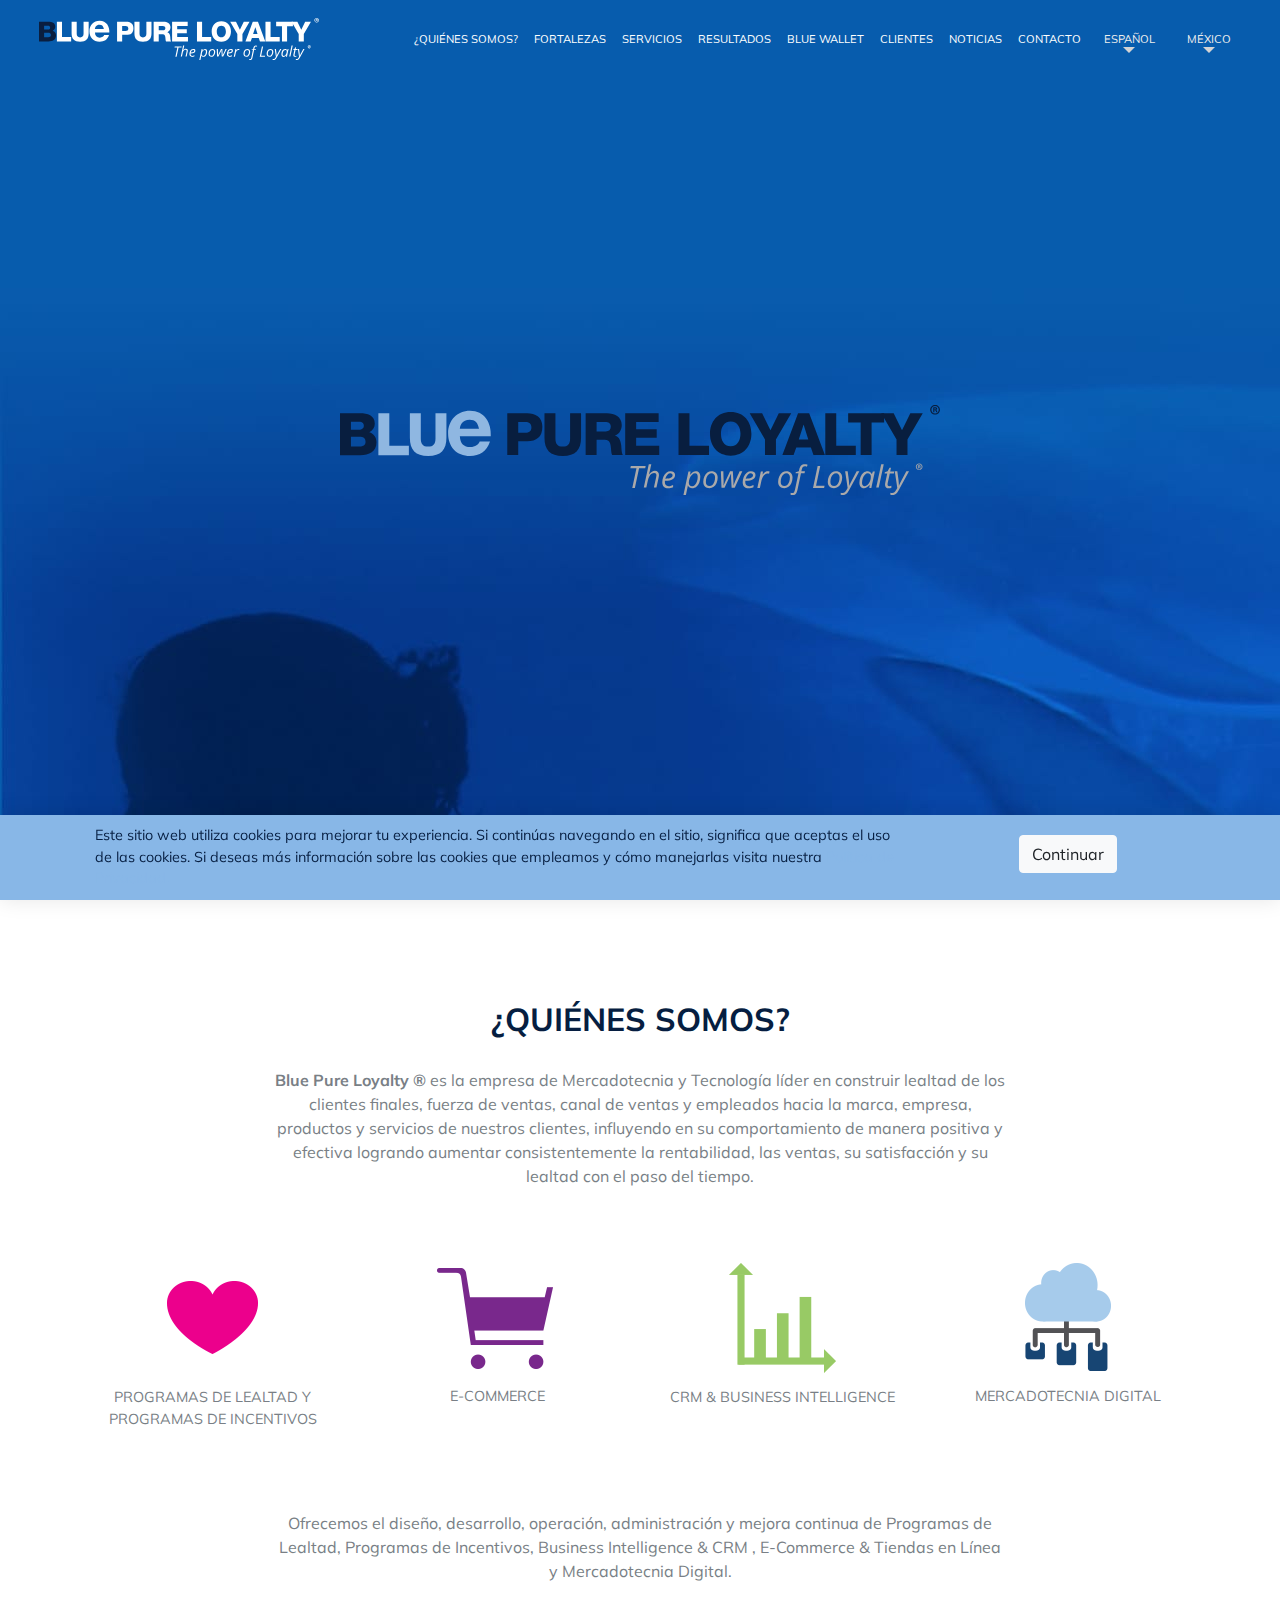
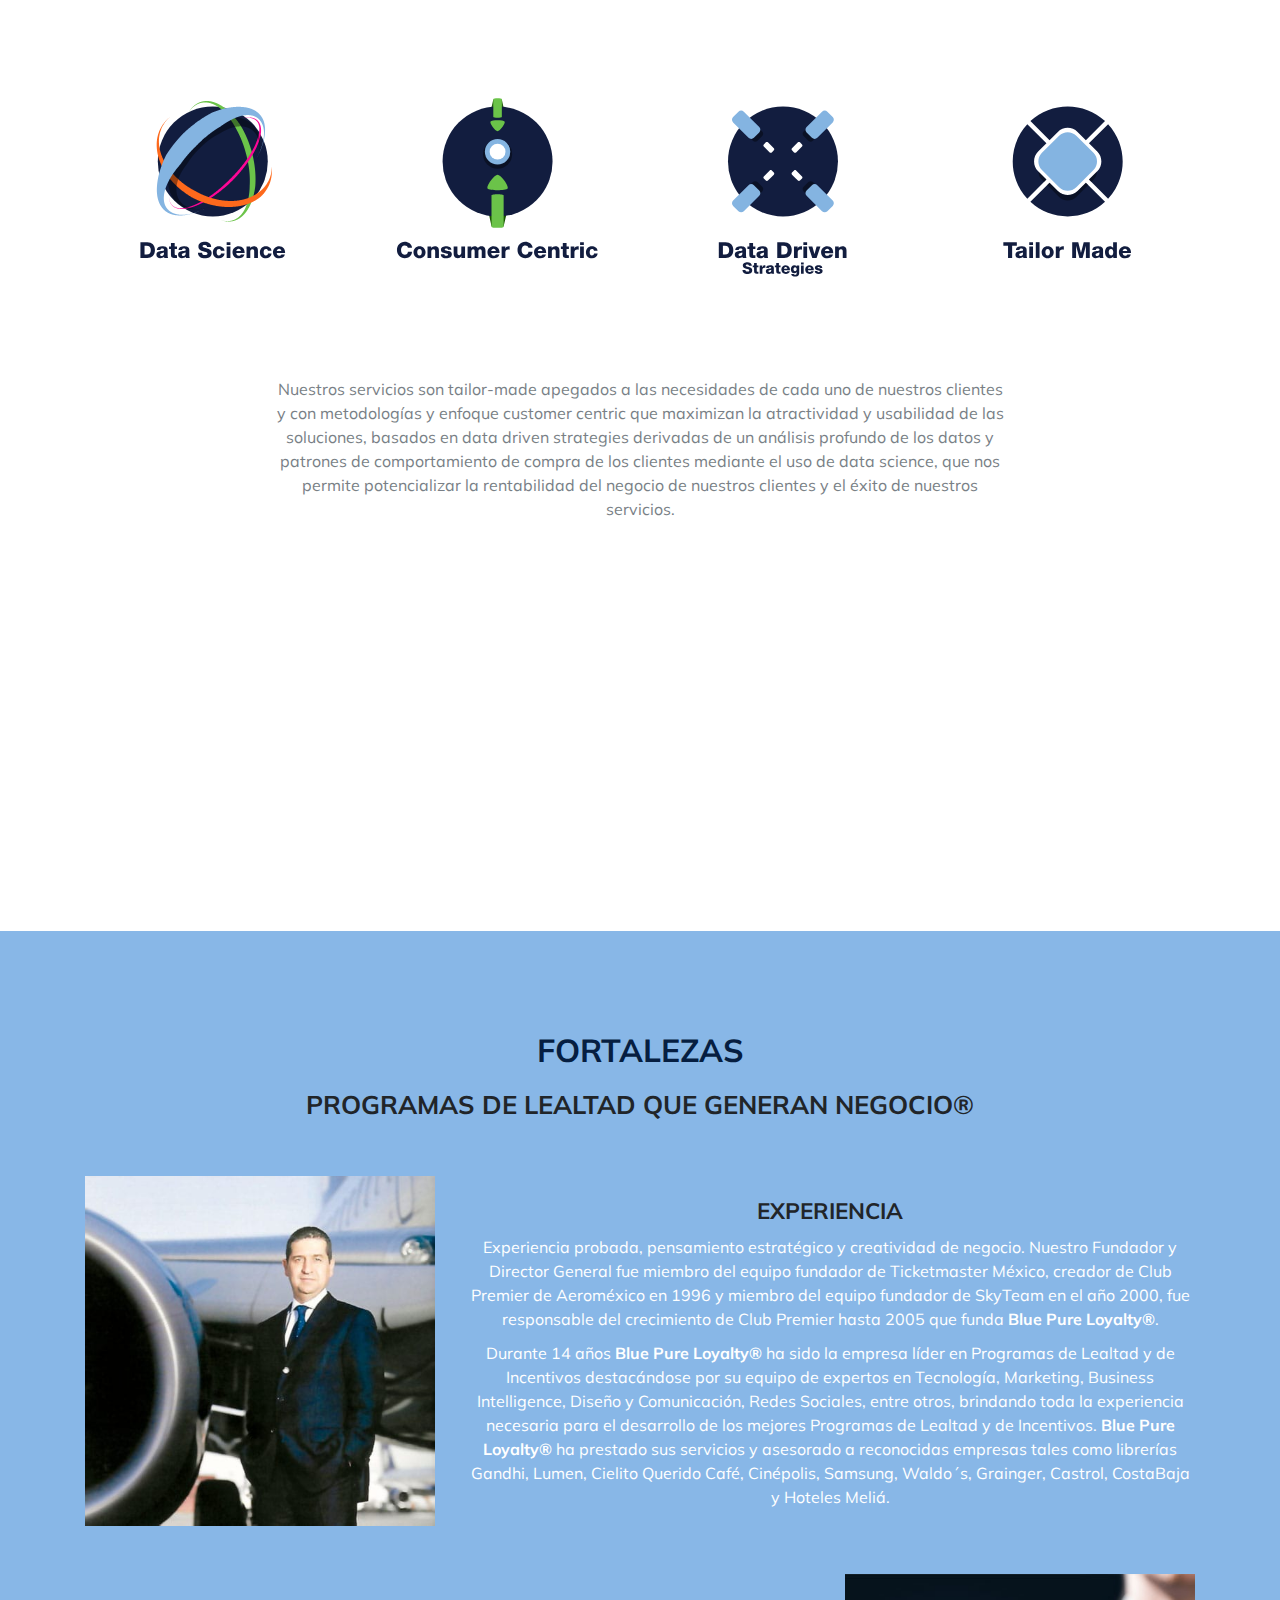
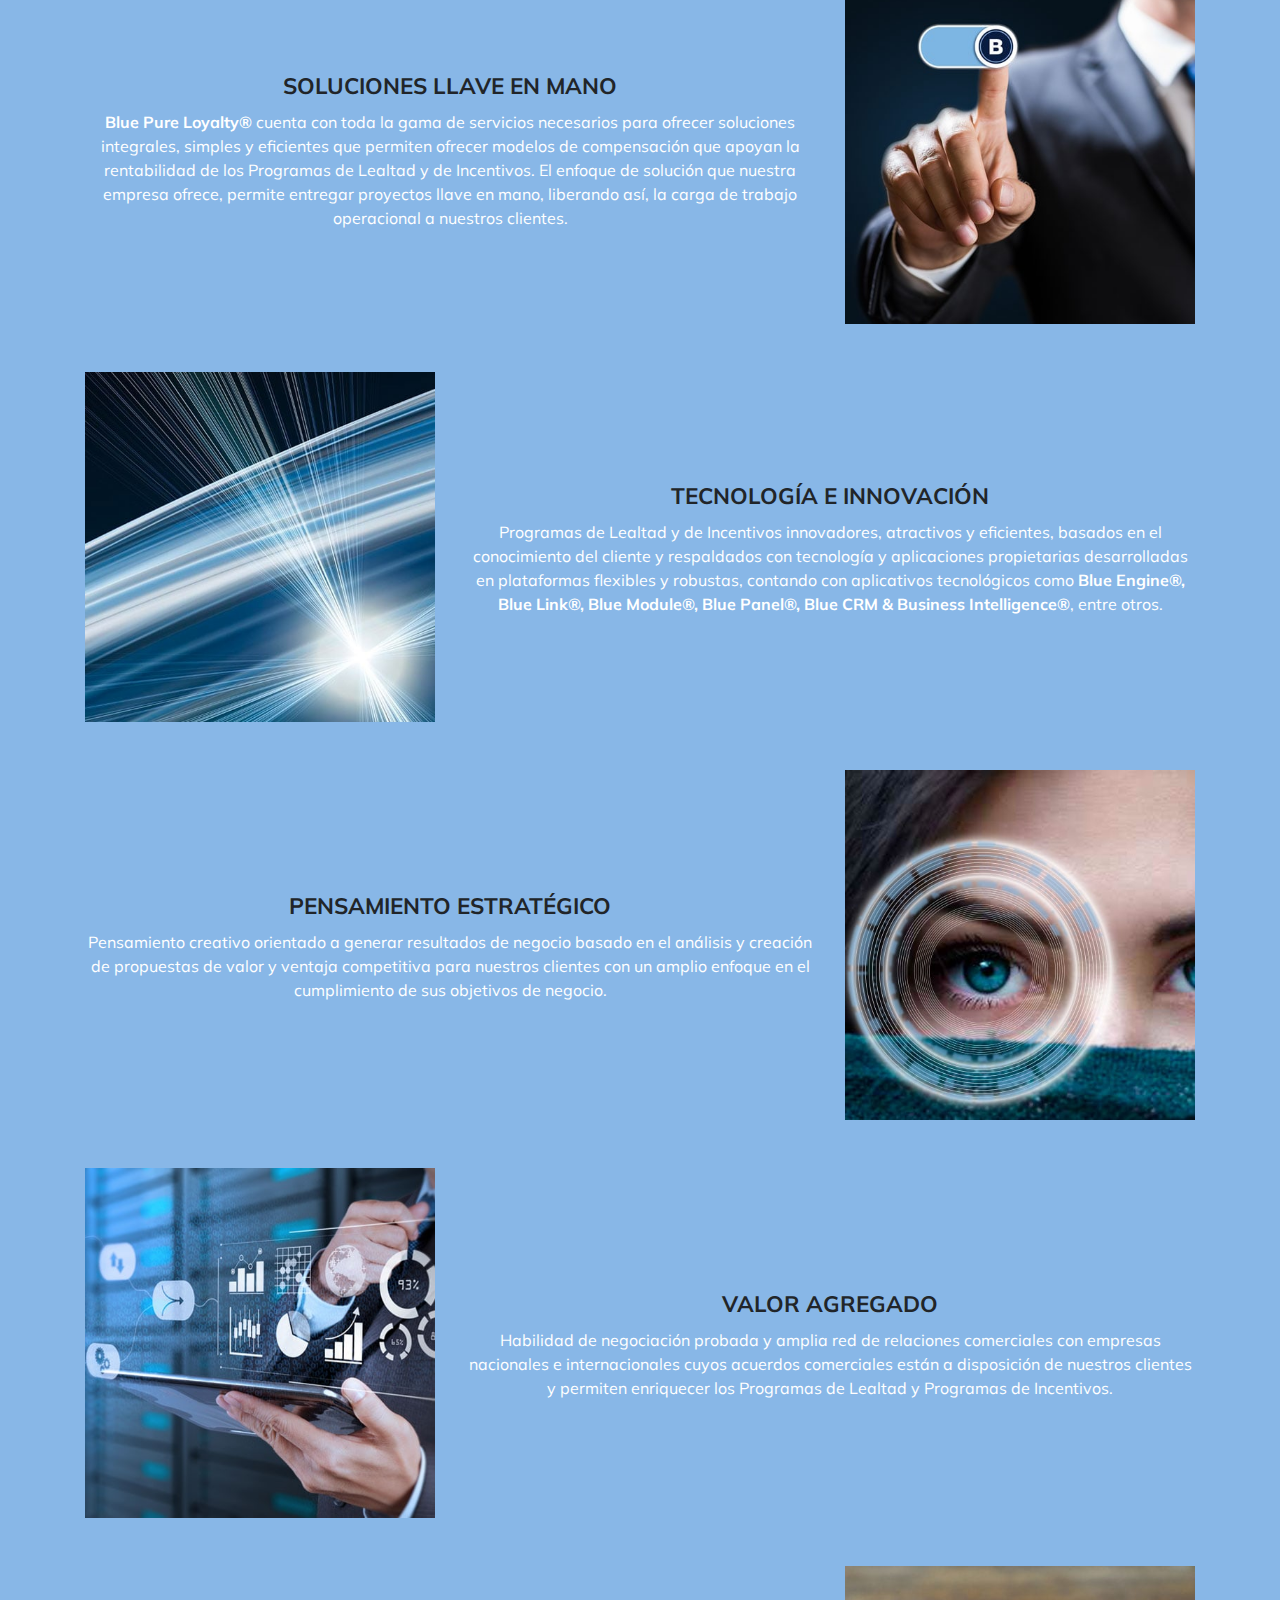
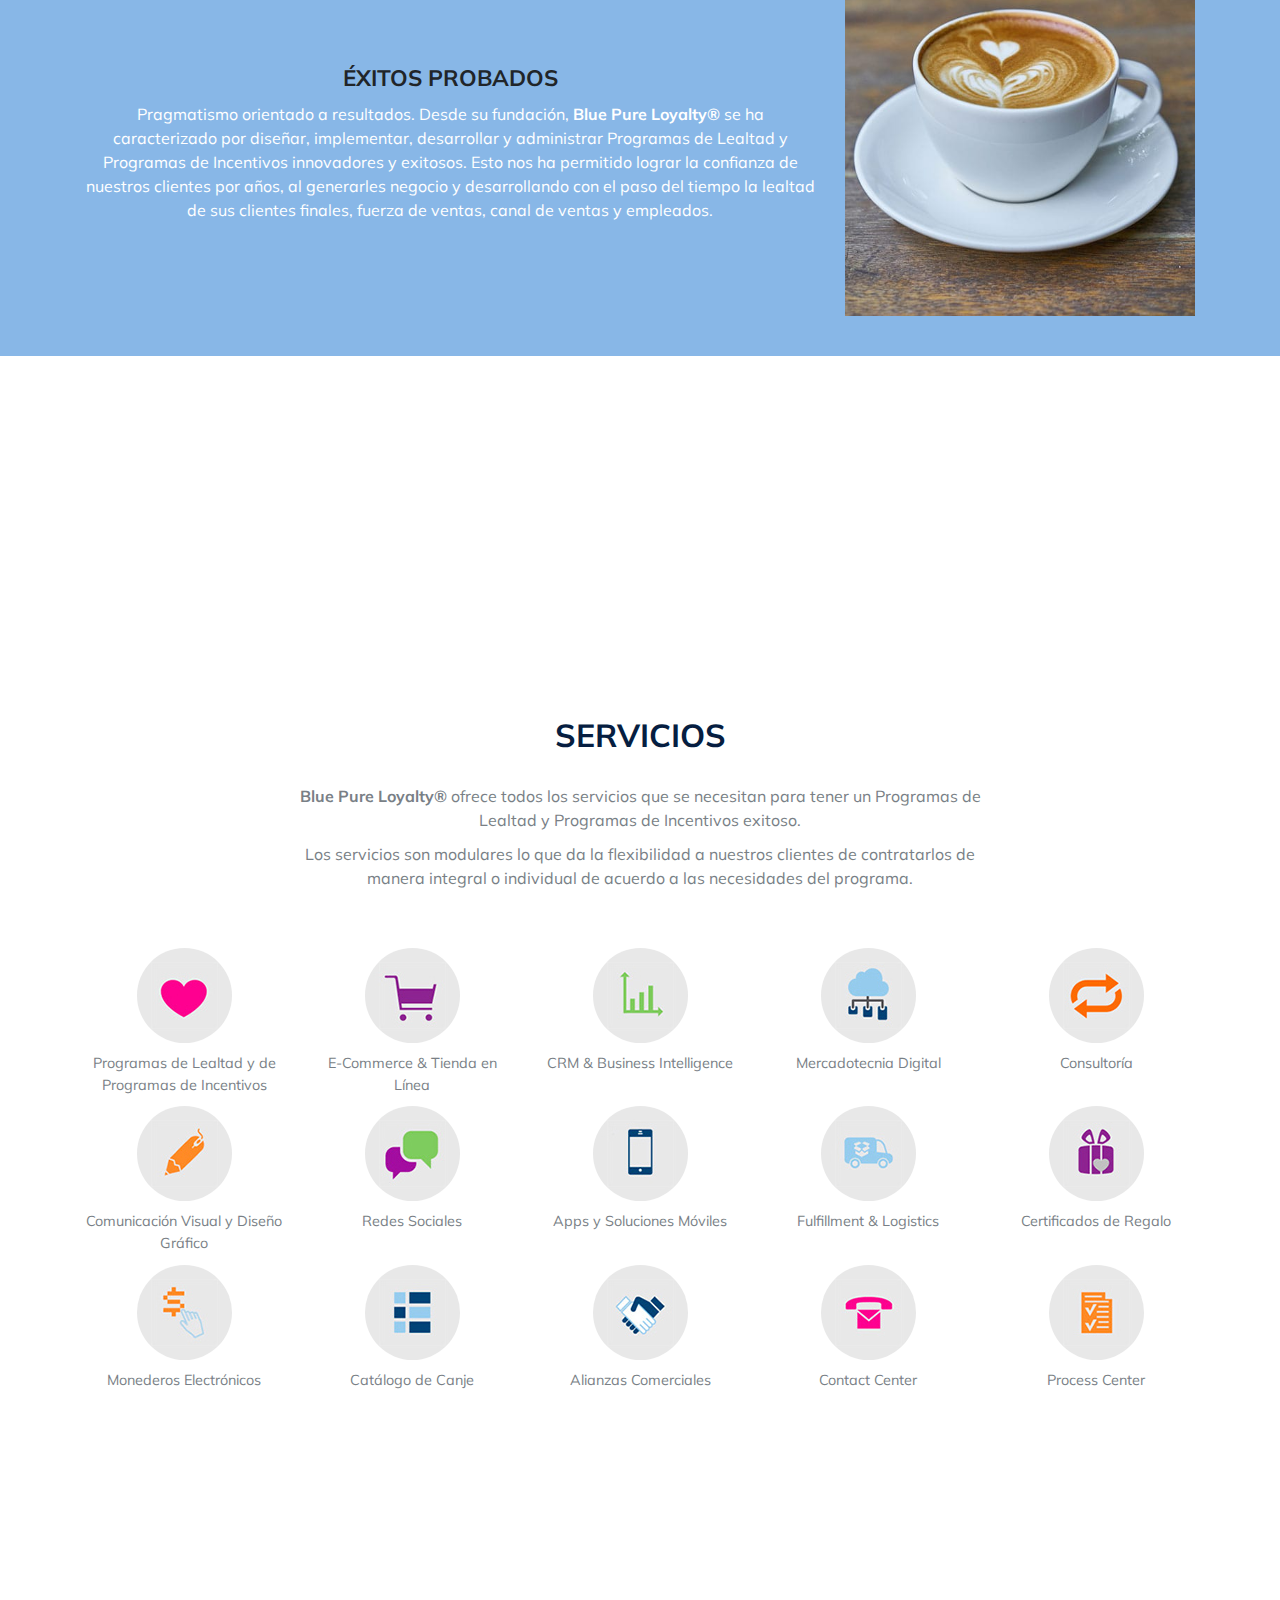
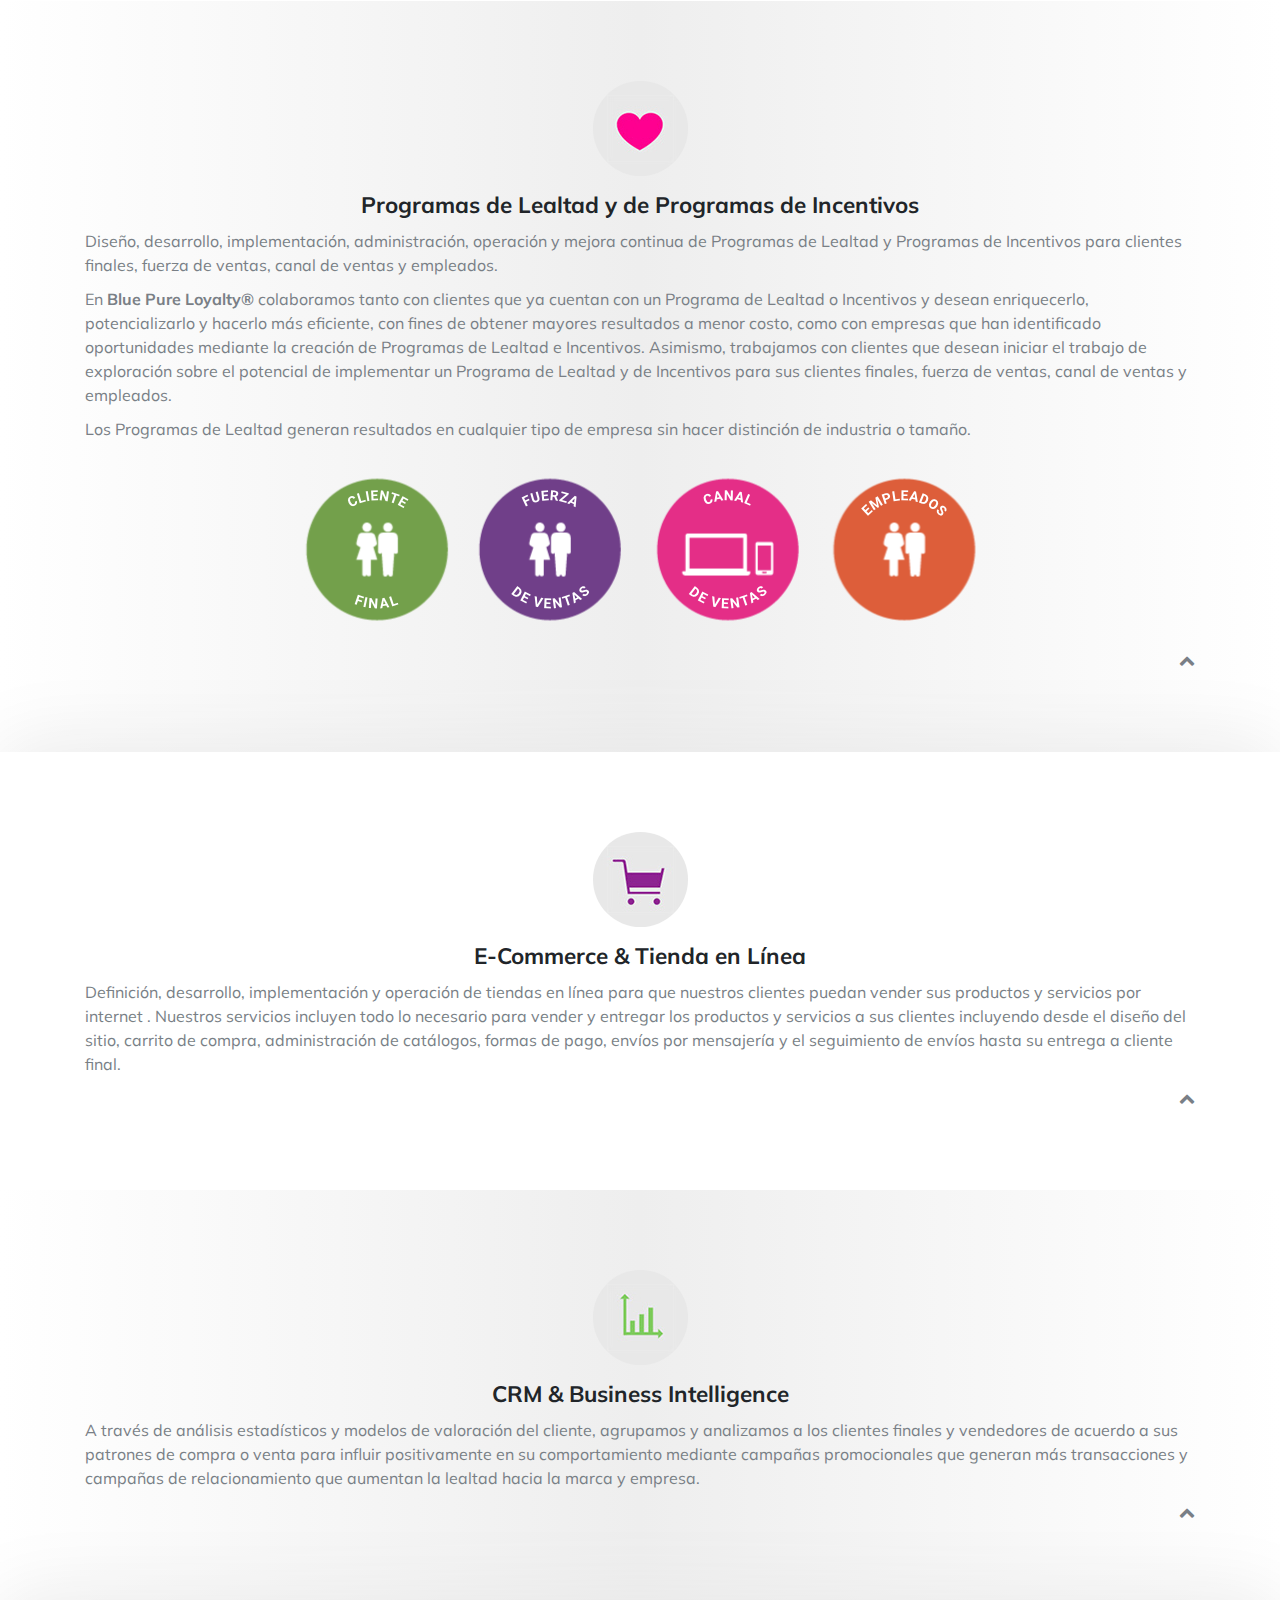
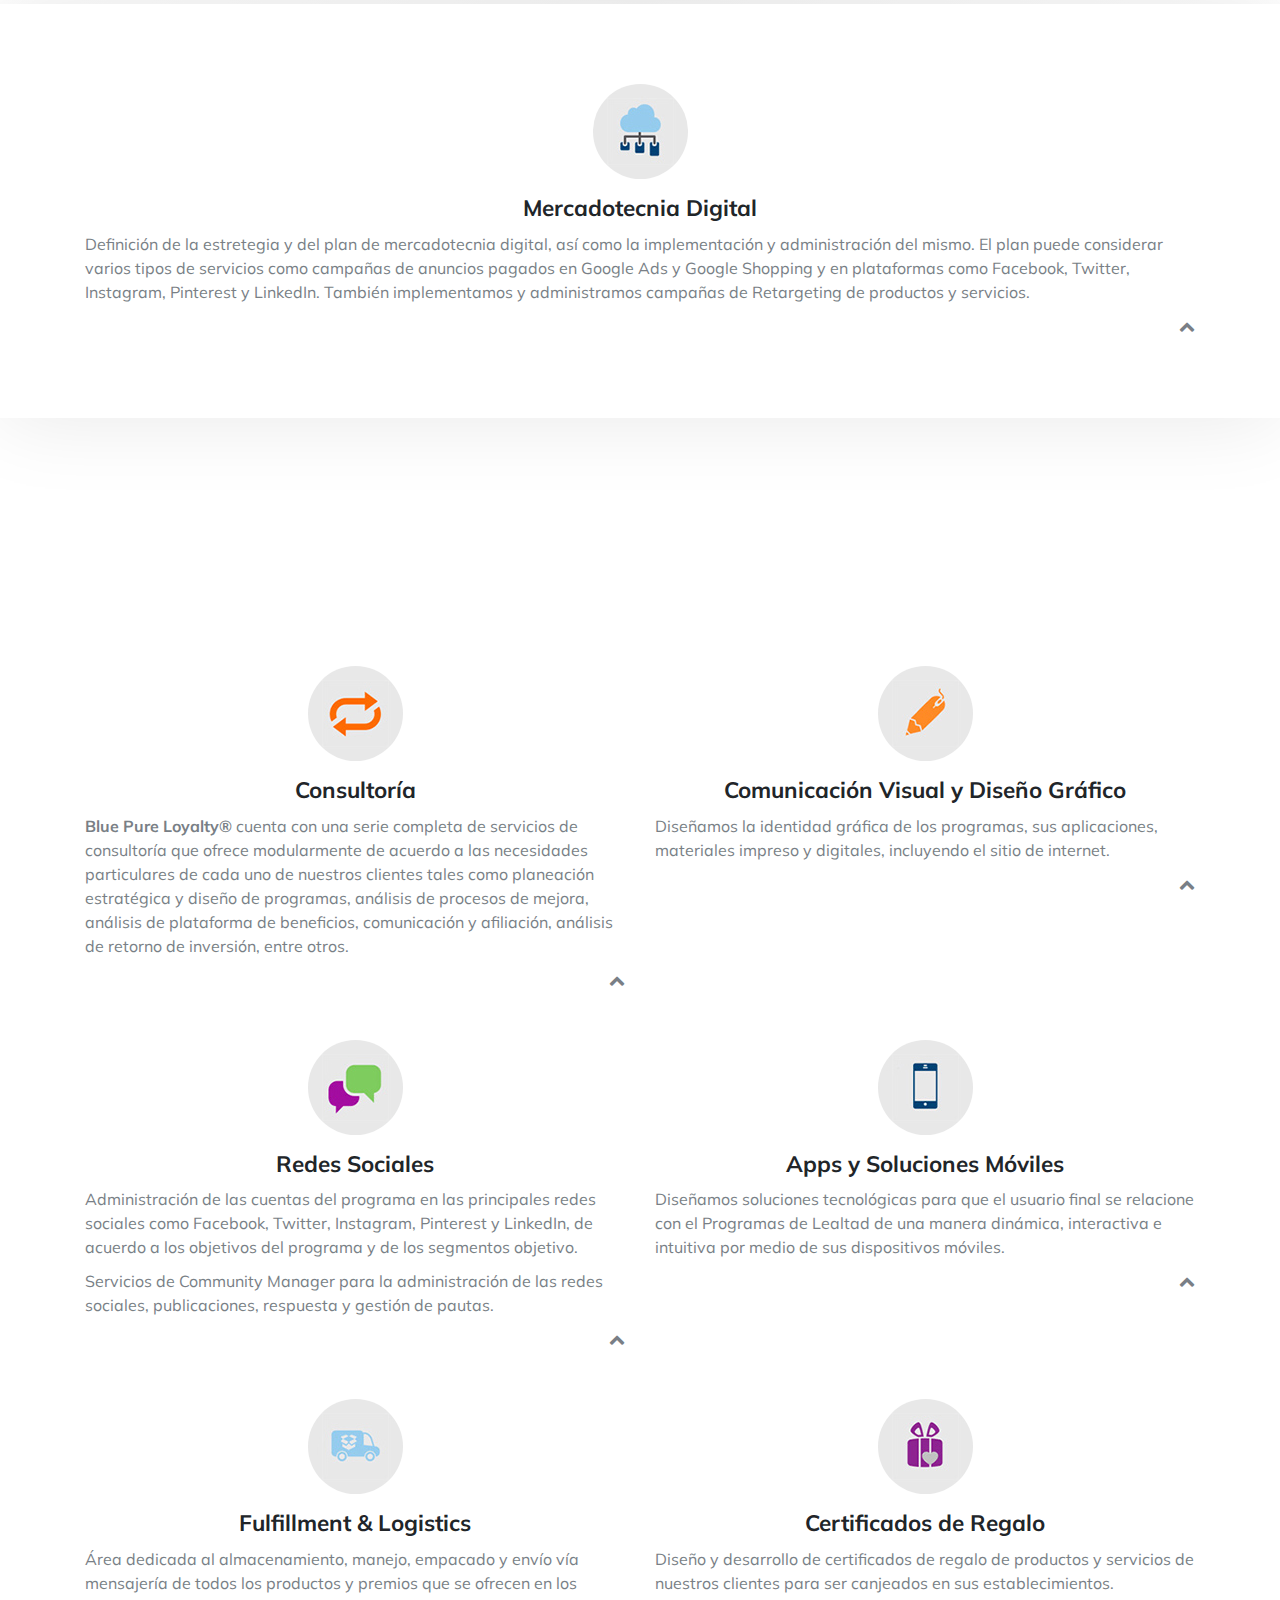
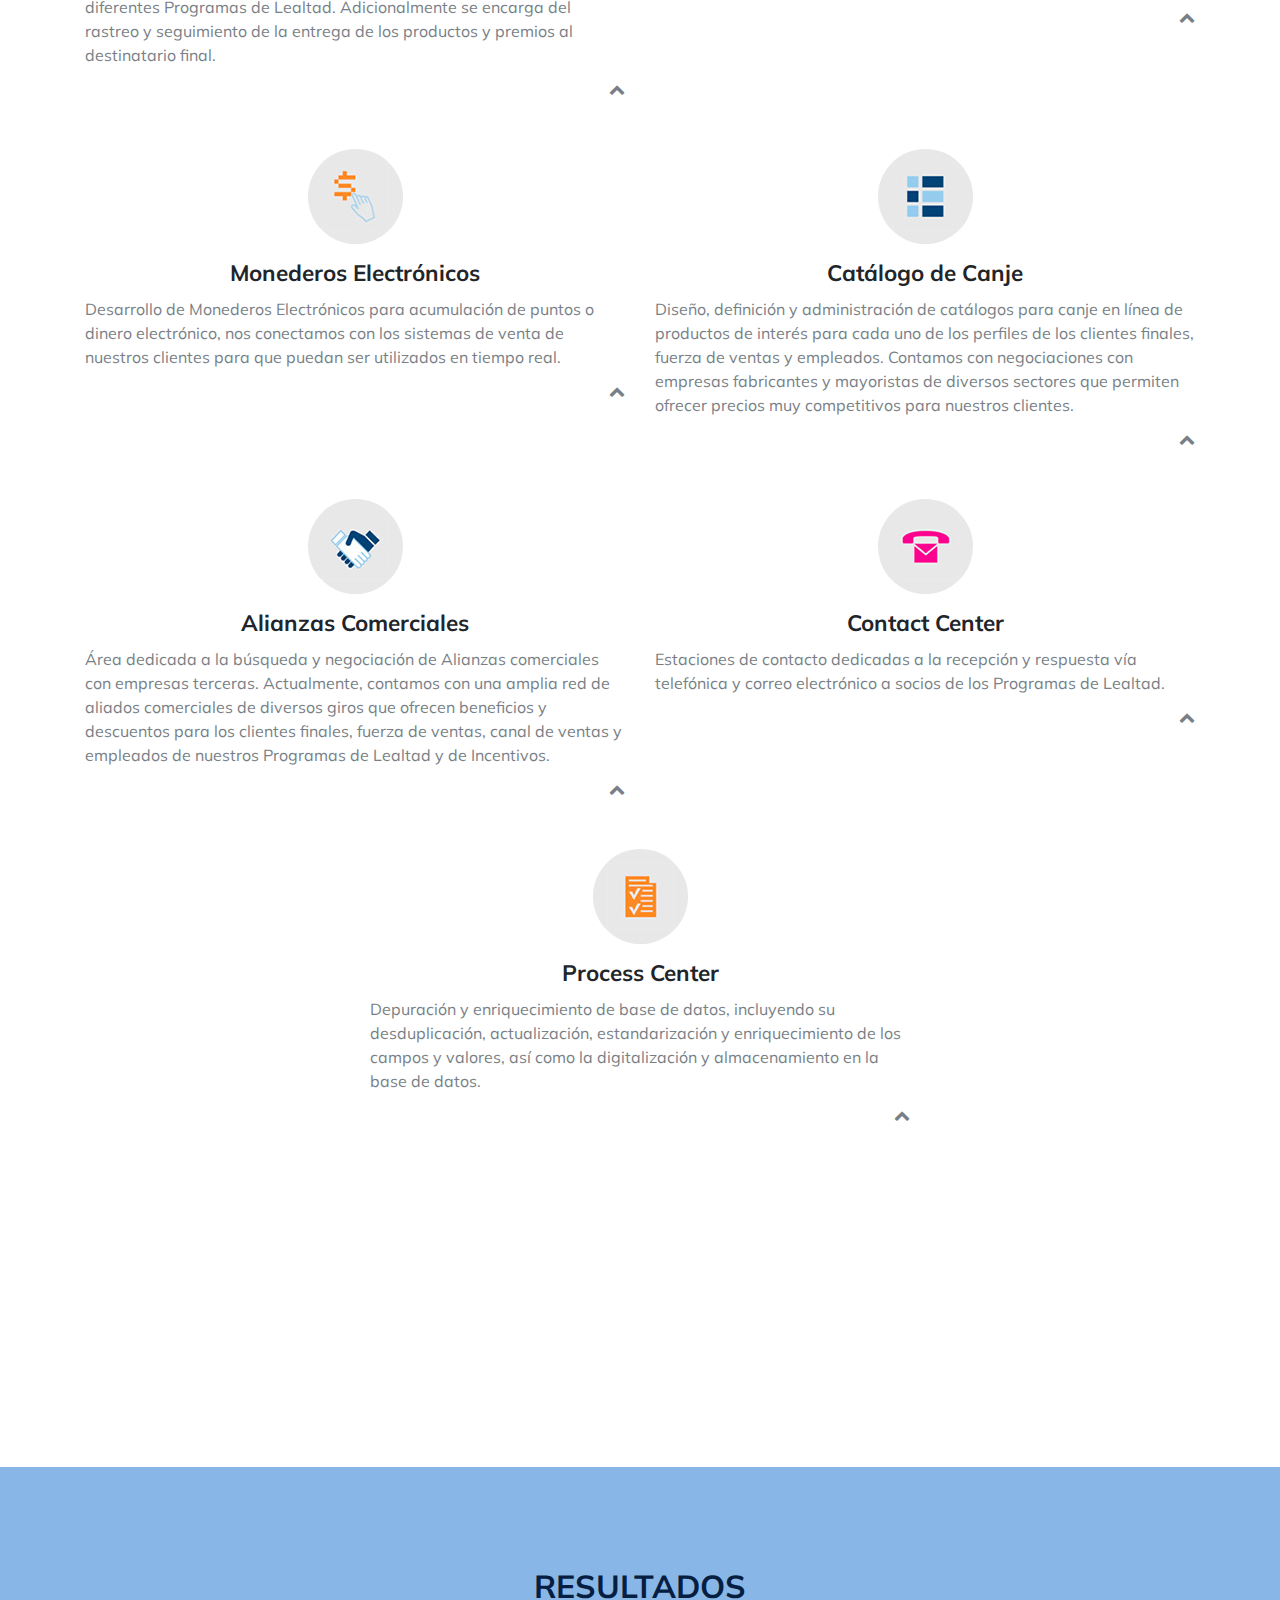
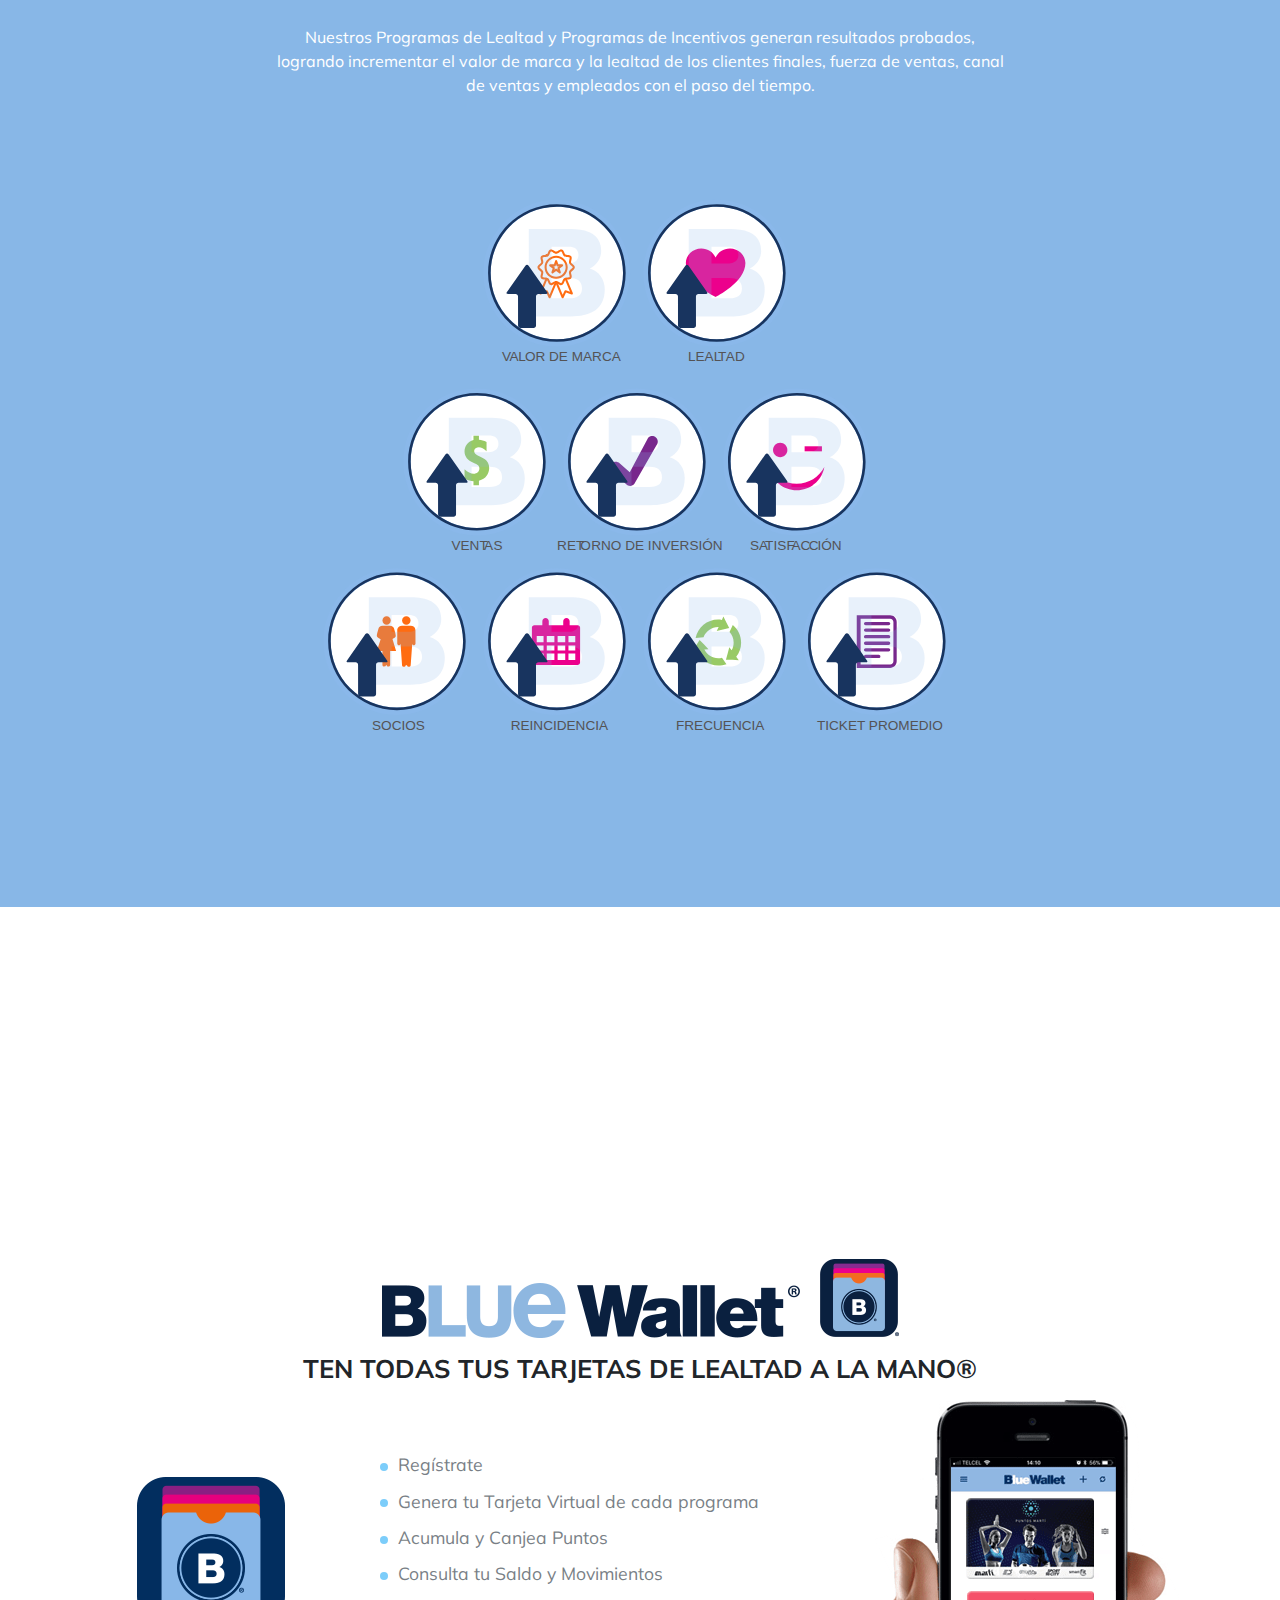
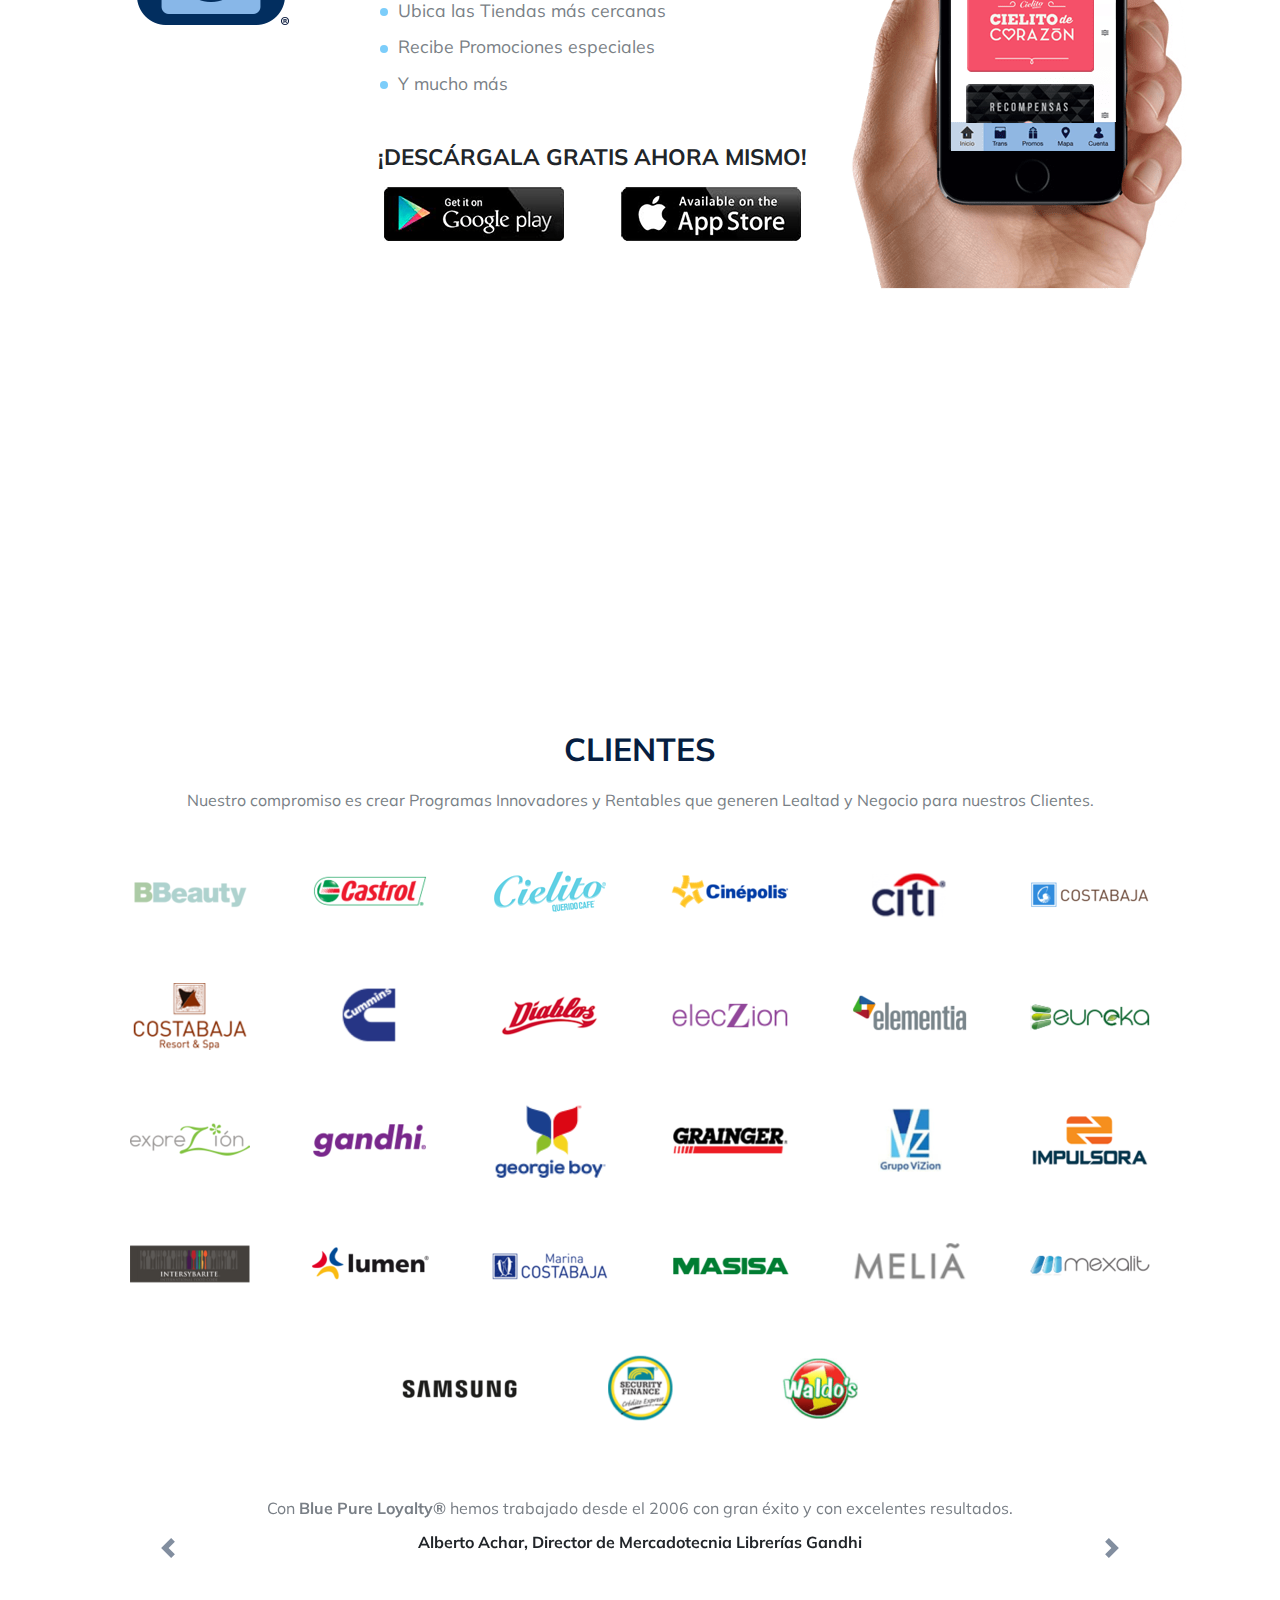
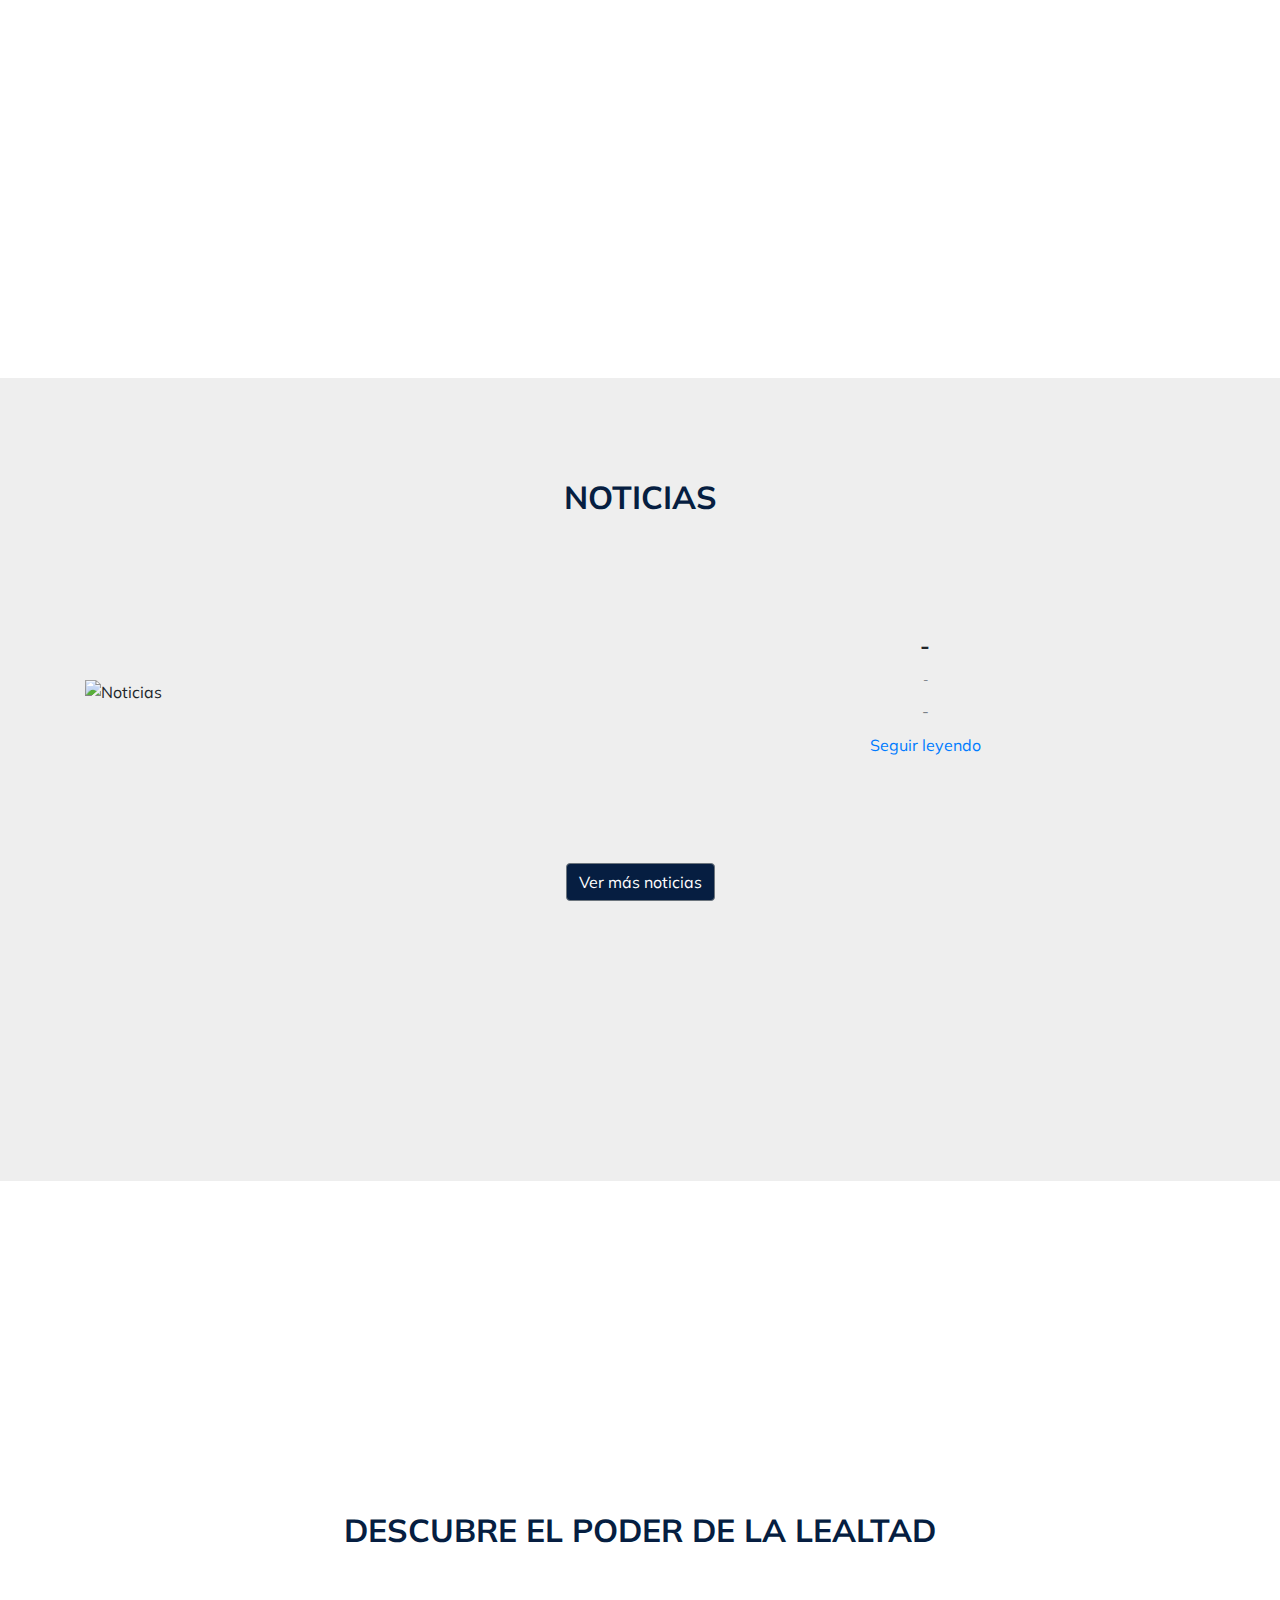
==== commit 44b06280: "updates" ====
--- a/index.html
+++ b/index.html
@@ -336,18 +336,15 @@
           <p data-l="Our company offers the design, development, operation, management and continuous improvement of Loyalty and Incentive Programs, Business Intelligence &amp; CRM&lt;span class='hide-us'&gt;, E-Commerce &amp; Online Stores&lt;/span&gt; and Digital Marketing.">Ofrecemos el diseño, desarrollo, operación, administración y mejora continua de Programas de Lealtad, Programas de Incentivos, Business Intelligence & CRM <span class="hide-us">, E-Commerce & Tiendas en Línea</span> y Mercadotecnia Digital.</p>
         </div>
       </div>
-      <div class="row justify-content-center text-center mt-2">
-        <div class="col-sm-12 col-md servicio-item"><img src="app/img/b-circle.png" alt="B">
-          <p><strong>DATA SCIENCE</strong></p>
-        </div>
-        <div class="col-sm-12 col-md servicio-item"><img src="app/img/b-circle.png" alt="B">
-          <p><strong>CONSUMER CENTRY</strong></p>
-        </div>
-        <div class="col-sm-12 col-md servicio-item"><img src="app/img/b-circle.png" alt="B">
-          <p><strong>DATA DRIVEN STRATEGIES</strong></p>
-        </div>
-        <div class="col-sm-12 col-md servicio-item"><img src="app/img/b-circle.png" alt="B">
-          <p><strong>TAILOR-MADE</strong></p>
+      <div class="row justify-content-center text-center">
+        <div class="col-sm-12 col-md servicio-item"><img src="app/img/ico_data.svg" alt="Data Science"></div>
+        <div class="col-sm-12 col-md servicio-item"><img src="app/img/ico_consumer.svg" alt="Consumer Centric"></div>
+        <div class="col-sm-12 col-md servicio-item"><img src="app/img/ico_driven.svg" alt="Data Driven Strategies"></div>
+        <div class="col-sm-12 col-md servicio-item"><img src="app/img/ico_tailor.svg" alt="Tailor Made"></div>
+      </div>
+      <div class="row justify-content-center mt-2">
+        <div class="col-md-8 col-xs text-center">
+          <p data-l="Our services are tailor-made attached to the needs of each of our clients and with customer centric methodologies and approach that maximize the attractiveness and usability of the solutions, based on data driven strategies derived from an in-depth analysis of the data and behavior patterns. Purchase of customers through the use of data science, which allows us to enhance the profitability of our customers' business and the success of our services.">Nuestros servicios son tailor-made apegados a las necesidades de cada uno de nuestros clientes y con metodologías y enfoque customer centric que maximizan la atractividad y usabilidad de las soluciones, basados en data driven strategies derivadas de un análisis profundo de los datos y patrones de comportamiento de compra de los clientes mediante el uso de data science, que nos permite potencializar la rentabilidad del negocio de nuestros clientes y el éxito de nuestros servicios.</p>
         </div>
       </div>
     </div>
@@ -677,17 +674,19 @@
         </div>
       </div>
       <div class="row justify-content-center text-center">
-        <div class="col-md-4 col-12">
+        <div class="col-md-6 col-12 mt-2">
           <h3>MÉXICO</h3>
           <p><span data-l="From 9:00 to 18:00 hours">De 9:00 a 18:00 horas</span><br><span data-l="Mexico Central Time">Hora del centro de México</span><br><span data-l="Monday to Friday">Lunes a Viernes</span></p>
           <p><a class="btn btn-default" href="mailto:info@bluepureloyalty.mx">info@bluepureloyalty.mx</a></p>
-          <p><a class="btn btn-default" href="tel:5521673200">+(55) 2167 3200</a></p>
-        </div>
-        <div class="col-md-4 col-12">
+          <p><a class="btn btn-default" href="tel:5521673200">55 2167 3200</a></p><img class="img-fluid" src="https://loremflickr.com/g/420/480/office">
+          <p>José María Castorena 324 – 109, Cuajimalpa. Ciudad de México. CP 05000.</p>
+        </div>
+        <div class="col-md-6 col-12 mt-2">
           <h3>USA</h3>
           <p><span data-l="From 9:00 to 18:00 hours">De 9:00 a 18:00 horas</span><br><span data-l="Mexico Central Time">Hora del centro de México</span><br><span data-l="Monday to Friday">Lunes a Viernes</span></p>
           <p><a class="btn btn-default" href="mailto:info@bluepureloyalty.com">info@bluepureloyalty.com</a></p>
-          <p><a class="btn btn-default" href="tel:18442170744">+1 844 217 0744</a></p>
+          <p><a class="btn btn-default" href="tel:18442170744">1 844 217 0744</a></p><img class="img-fluid" src="https://loremflickr.com/g/420/480/office">
+          <p></p>
         </div>
       </div>
     </div>
@@ -729,31 +728,31 @@
         <div class="modal-body">
           <h4 data-l="Select an area">Selecciona un área</h4>
           <div class="btn-group btn-group-toggle" data-toggle="buttons">
-            <label class="btn btn-primary active">
+            <label class="btn btn-light active">
               <input type="radio" name="unete" checked="checked" val="Marketing"/><span data-l="Marketing">Mercadotecnia</span>
             </label>
-            <label class="btn btn-primary">
+            <label class="btn btn-light">
               <input type="radio" name="unete" val="Tecnología"/><span data-l="Technology">Tecnología</span>
             </label>
-            <label class="btn btn-primary">
+            <label class="btn btn-light">
               <input type="radio" name="unete" val="Contact Center"/><span>Contact Center</span>
             </label>
-            <label class="btn btn-primary">
+            <label class="btn btn-light">
               <input type="radio" name="unete" val="Diseño y Comunicación"/><span data-l="Design and Communication">Diseño y Comunicación</span>
             </label>
-            <label class="btn btn-primary">
+            <label class="btn btn-light">
               <input type="radio" name="unete" val="CRM and Business Intelligence"/><span>CRM & Business Intelligence</span>
             </label>
-            <label class="btn btn-primary">
+            <label class="btn btn-light">
               <input type="radio" name="unete" val="Compras"/><span data-l="Procurement">Compras</span>
             </label>
-            <label class="btn btn-primary">
+            <label class="btn btn-light">
               <input type="radio" name="unete" val="Fulfillment"/><span data-l="Fulfillment">Fulfillment</span>
             </label>
-            <label class="btn btn-primary hide-us">
+            <label class="btn btn-light hide-us">
               <input type="radio" name="unete" val="Alianzas comerciales"/><span data-l="Commercial Alliances">Alianzas comerciales</span>
             </label>
-            <label class="btn btn-primary">
+            <label class="btn btn-light">
               <input type="radio" name="unete" val="Otros"/><span data-l="Other">Otros</span>
             </label>
           </div>
@@ -951,7 +950,7 @@
       $('#unete .btn-group .btn').click(function(){
         
         var val = $(this).children('input').attr('val');
-        $('#unete a').attr('href', 'mailto:info@bluepureloyalty.com?subject='+val);
+        $('#unete a').attr('href', 'mailto:info@bluepureloyalty.com?subject=Estoy interesado en formar parte del área de '+val);
       });
     
     
--- a/app/app.css
+++ b/app/app.css
@@ -561,6 +561,7 @@
   color: var(--colGray);
   font-size: 0.9em;
   min-width: 220px;
+  max-width: 300px;
 }
 .servicio-item:hover{
   text-decoration: none;
@@ -960,7 +961,7 @@
     margin: 2px 4px;
   }
   .btn-group .btn.active {
-    background: #061D41 !important;
+    /* background: #061D41 !important;*/
     
   }
   
@@ -1188,7 +1189,8 @@
   left: 0;
   right: 0;
   width: 100%;
-  background: var(--colSec);
+  background: var(--colMain);
+  box-shadow: 0 0 20px rgba(0,0,0,0.1);
   z-index: 1;
 }
 .cookies a{
@@ -1196,7 +1198,7 @@
 }
 .cookies p{
   font-size: 0.9em;
-  color: #fff;
+  color: var(--colSec);
   margin: 10px;
 }
 .cookies .btn{
